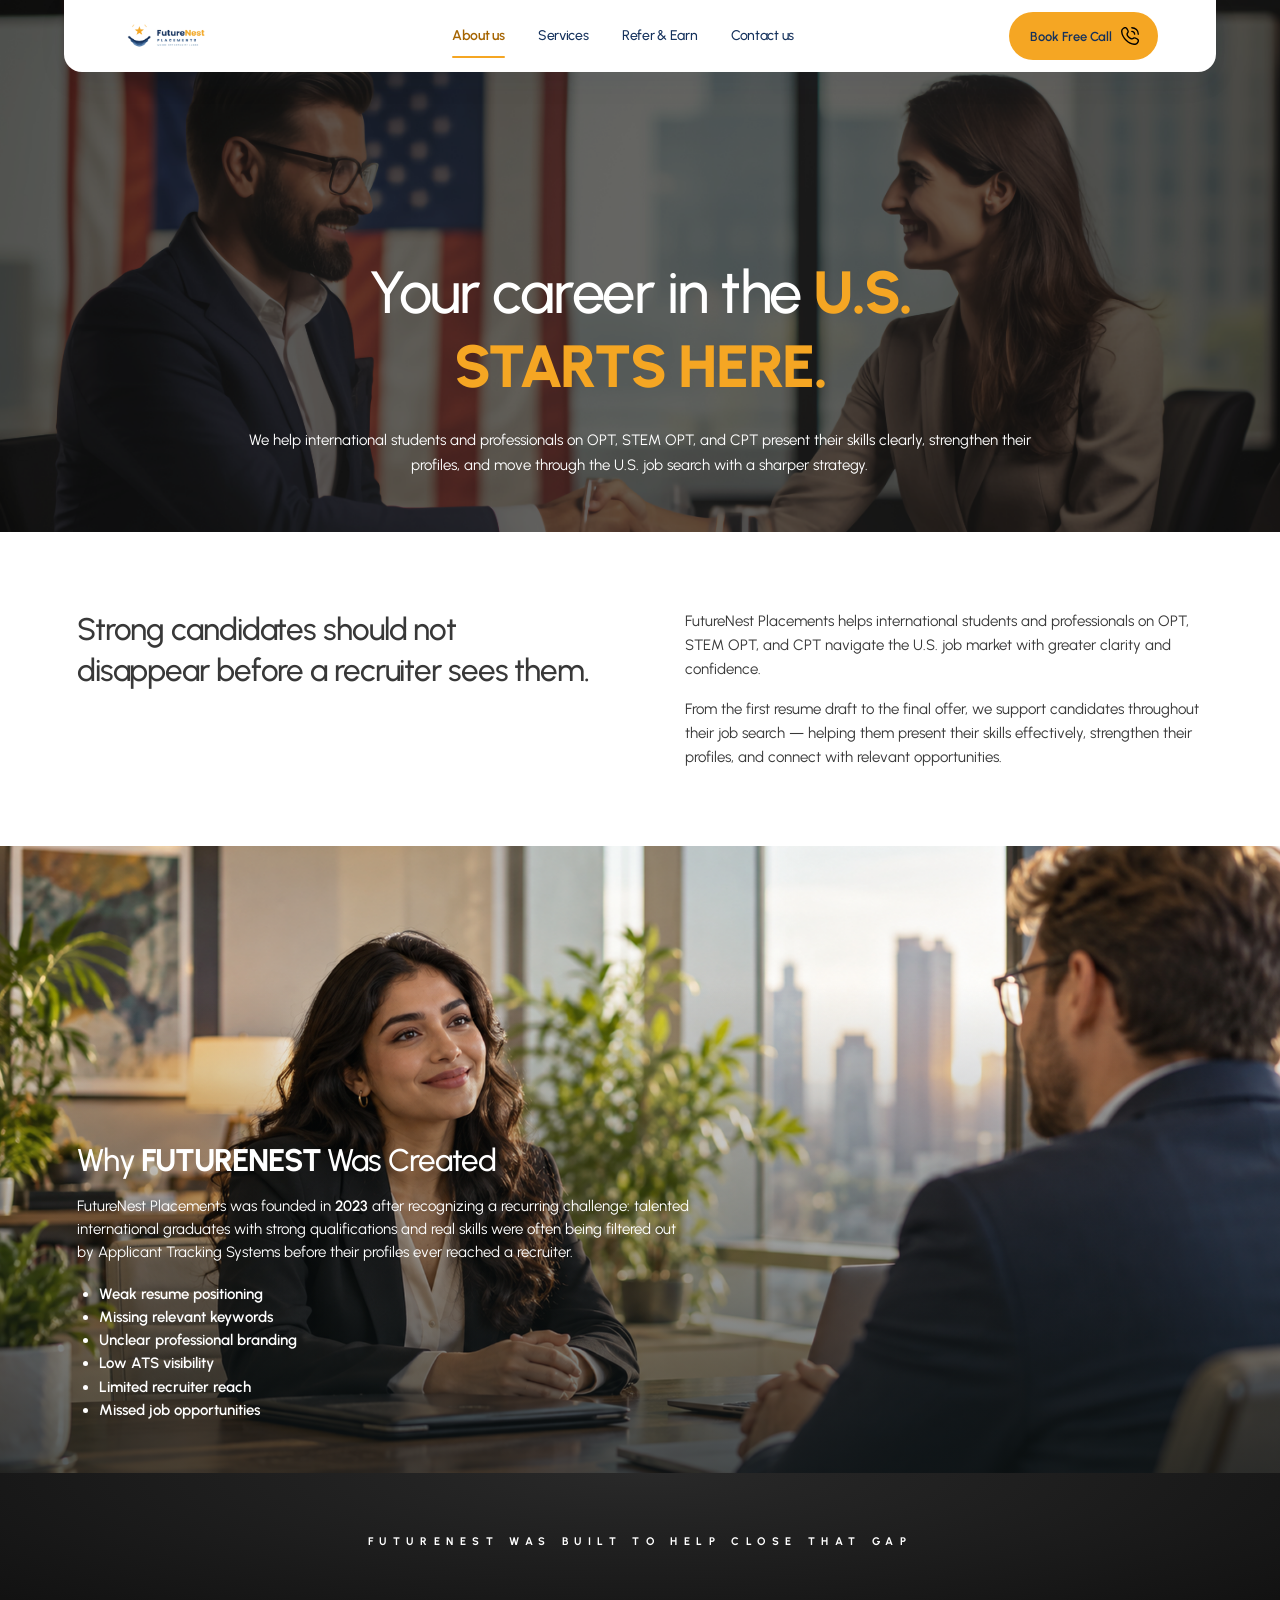
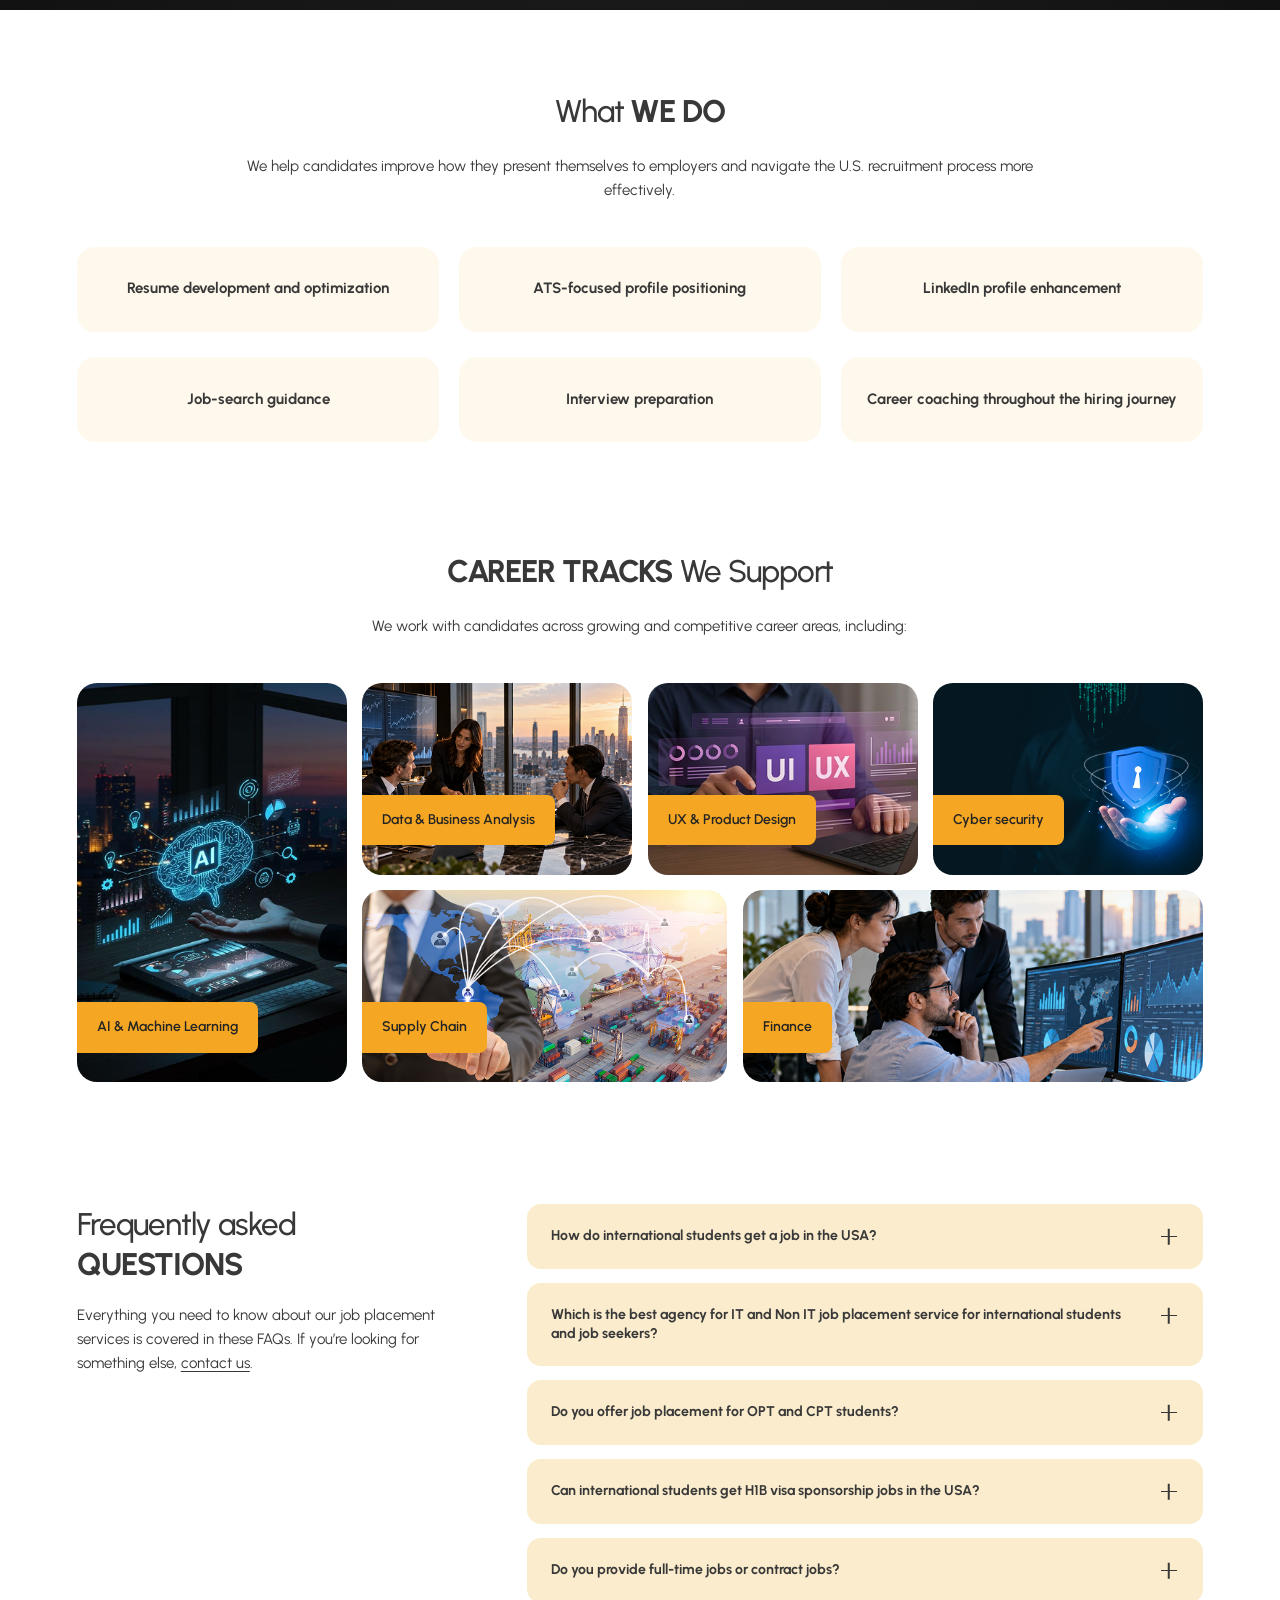
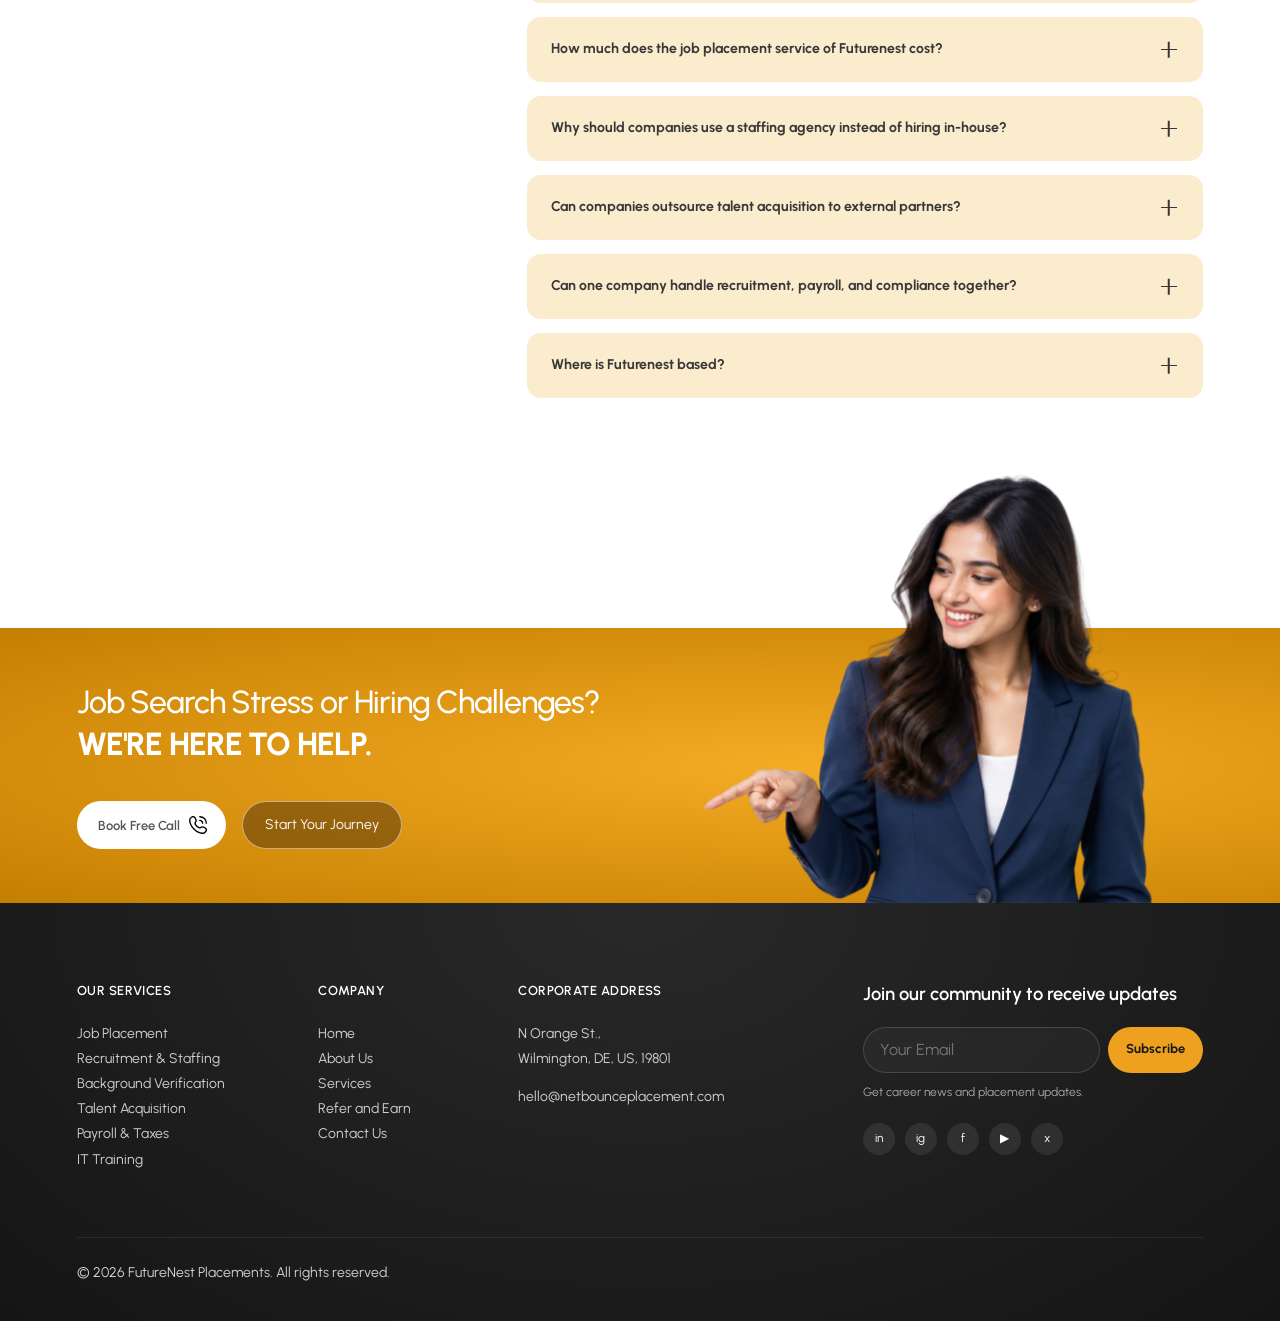
==== about/index.html @ 021dca2b "Fix desktop scale, service card stacking, and shared success stories" ====
<!DOCTYPE html>
<html lang="en" data-theme="light">

<head>
  <meta charset="UTF-8" />
  <meta name="viewport" content="width=device-width, initial-scale=1.0" />

  <title>About Us — FutureNest Placements</title>
  <meta name="description"
    content="Learn why FutureNest Placements was created, how we support your career search, and the career tracks and recruitment services we offer." />
  <meta name="keywords"
    content="recruitment, career placement, talent acquisition, staffing, job placement, hiring, workforce solutions" />
  <meta name="robots" content="index, follow" />
  <link rel="canonical" href="https://www.futurenestplacement.com/about/" />

  <meta property="og:title" content="About Us — FutureNest Placements" />
  <meta property="og:description"
    content="Where talent finds its future. Connecting professionals with opportunities and helping businesses build great teams." />
  <meta property="og:type" content="website" />
  <meta property="og:url" content="https://www.futurenestplacement.com/about/" />
  <meta property="og:image" content="https://www.futurenestplacement.com/assets/og-image.png" />

  <meta name="twitter:card" content="summary_large_image" />
  <meta name="twitter:title" content="About Us — FutureNest Placements" />
  <meta name="twitter:description"
    content="Where talent finds its future. Connecting professionals with opportunities and helping businesses build great teams." />

  <link rel="apple-touch-icon" sizes="180x180" href="../assets/favicon/apple-touch-icon.png" />
  <link rel="icon" type="image/png" sizes="32x32" href="../assets/favicon/favicon-32x32.png" />
  <link rel="icon" type="image/png" sizes="16x16" href="../assets/favicon/favicon-16x16.png" />
  <link rel="manifest" href="../assets/favicon/site.webmanifest" />
  <link rel="shortcut icon" href="../assets/favicon/favicon.ico" />

  <link rel="preconnect" href="https://fonts.googleapis.com" />
  <link rel="preconnect" href="https://fonts.gstatic.com" crossorigin />
  <link
    href="https://fonts.googleapis.com/css2?family=Plus+Jakarta+Sans:wght@500;700;800&family=Urbanist:wght@400;500;600;700;800&family=Manrope:wght@400;500;600;700&display=swap"
    rel="stylesheet" />

  <link rel="stylesheet" href="../css/variables.css?v=20261005-layout" />
  <link rel="stylesheet" href="../css/reset.css?v=20261005-layout" />
  <link rel="stylesheet" href="../css/base.css?v=20261005-layout" />
  <link rel="stylesheet" href="../css/layout.css?v=20261005-layout" />
  <link rel="stylesheet" href="../css/components.css?v=20261005-layout" />
  <link rel="stylesheet" href="../css/sections.css?v=20261005-layout" />
  <link rel="stylesheet" href="../css/animations.css?v=20261005-layout" />
  <link rel="stylesheet" href="../css/responsive.css?v=20261005-layout" />
  <link rel="stylesheet" href="../css/home.css?v=20261005-layout" />
  <link rel="stylesheet" href="../css/components/faq.css?v=20261005-layout" />
  <link rel="stylesheet" href="../css/about.css?v=20261005-layout" />

  <link rel="stylesheet" href="../css/mobile-navigation.css?v=20261005-layout" />
  <link rel="stylesheet" href="../css/about-mobile.css?v=20261005-layout" />
  <script src="../js/theme.js?v=20261005-layout"></script>

  <script type="application/ld+json">{"@context":"https://schema.org","@type":"AboutPage","name":"About FutureNest Placements","url":"https://www.futurenestplacement.com/about/"}</script>
</head>

<body class="fn-home fn-about-page">
  <a class="fn-skip" href="#main-content">Skip to content</a>
  <div id="page-wrapper">
    <header class="header" id="site-header" role="banner">
      <div class="container">
        <div class="header__inner">
          <a href="/" class="logo" aria-label="FutureNest Placements — Home">
            <img src="../assets/home/logo.png" alt="FutureNest Placements" class="logo__img" width="2580" height="780" />
          </a>
          <nav class="nav" aria-label="Primary navigation">
            <a href="/about/" class="nav__link" aria-current="page">About us</a>
            <a href="/services/" class="nav__link">Services</a>
            <a href="/refer/" class="nav__link">Refer &amp; Earn</a>
            <a href="/contact/" class="nav__link">Contact us</a>
          </nav>
          <div class="header__actions">
            <a href="/contact/" class="btn btn--header">
              Book Free Call
              <img src="../assets/home/icon-phone.svg" alt="" width="18" height="18" />
            </a>
            <button class="hamburger" id="hamburger-btn" aria-label="Open navigation menu" aria-expanded="false" aria-controls="mobile-nav">
              <span class="hamburger__line"></span>
              <span class="hamburger__line"></span>
              <span class="hamburger__line"></span>
            </button>
          </div>
        </div>
      </div>
    </header>

    <div class="mobile-nav-backdrop" id="mobile-nav-backdrop"></div>
    <nav class="mobile-nav" id="mobile-nav" aria-label="Mobile navigation">
      <div class="mobile-nav__content"><a href="/" class="mobile-nav__brand" aria-label="FutureNest Placements - Home" data-mobile-link><img src="../assets/home/logo.png" alt="FutureNest Placements" width="2580" height="780" /></a>
        <div class="mobile-nav__links">
          <a href="/about/" class="mobile-nav__link" aria-current="page" data-mobile-link><span class="mobile-nav__link-text">About us</span></a>
          <a href="/services/" class="mobile-nav__link" data-mobile-link><span class="mobile-nav__link-text">Services</span></a>
          <a href="/refer/" class="mobile-nav__link" data-mobile-link><span class="mobile-nav__link-text">Refer &amp; Earn</span></a>
          <a href="/contact/" class="mobile-nav__link" data-mobile-link><span class="mobile-nav__link-text">Contact us</span></a>
        </div>
      </div>
      <div class="mobile-nav__footer">
        <a href="/contact/" class="btn btn--header btn--full" data-mobile-link>Book Free Call <img src="../assets/home/icon-phone.svg" alt="" width="18" height="18" /></a>
      </div>
    </nav>

    <main id="main-content" tabindex="-1">
      <section class="ab-hero" aria-labelledby="about-heading">
        <picture><source media="(max-width:600px)" srcset="../assets/about/mobile/hero.png" /><img class="ab-photo ab-photo--hero" src="../assets/about/hero.png" alt="" width="2877" height="1197" decoding="async" fetchpriority="high" /></picture>
        <div class="ab-hero__copy fn-wrap">
          <h1 id="about-heading">Your career in the <strong>U.S.<br />STARTS HERE.</strong></h1>
          <p>We help international students and professionals on OPT, STEM OPT, and CPT present their skills clearly, strengthen their profiles, and move through the U.S. job search with a sharper strategy.</p>
        </div>
      </section>

      <section class="ab-intro fn-wrap" aria-labelledby="intro-heading">
        <h2 id="intro-heading">Strong candidates should not disappear before a recruiter sees them.</h2>
        <div>
          <p>FutureNest Placements helps international students and professionals on OPT, STEM OPT, and CPT navigate the U.S. job market with greater clarity and confidence.</p>
          <p>From the first resume draft to the final offer, we support candidates throughout their job search — helping them present their skills effectively, strengthen their profiles, and connect with relevant opportunities.</p>
        </div>
      </section>

      <section class="ab-origin" aria-labelledby="origin-heading">
        <picture><source media="(max-width:600px)" srcset="../assets/about/mobile/origin.png" /><img class="ab-photo ab-photo--origin" src="../assets/about/origin.png" alt="" width="1918" height="941" decoding="async" loading="lazy" /></picture>
        <div class="fn-wrap ab-origin__wrap">
          <div class="ab-origin__copy">
            <h2 id="origin-heading">Why <strong>FUTURENEST</strong> Was Created</h2>
            <p>FutureNest Placements was founded in <strong>2023</strong> after recognizing a recurring challenge: talented international graduates with strong qualifications and real skills were often being filtered out by Applicant Tracking Systems before their profiles ever reached a recruiter.</p>
            <ul>
              <li>Weak resume positioning</li>
              <li>Missing relevant keywords</li>
              <li>Unclear professional branding</li>
              <li>Low ATS visibility</li>
              <li>Limited recruiter reach</li>
              <li>Missed job opportunities</li>
            </ul>
          </div>
        </div>
      </section>
      <div class="ab-statement"><p>FutureNest was built to help close that gap</p></div>

      <section class="ab-services fn-wrap" aria-labelledby="support-heading">
        <div class="ab-section-head">
          <h2 id="support-heading">What <strong>WE DO</strong></h2>
          <p>We help candidates improve how they present themselves to employers and navigate the U.S. recruitment process more effectively.</p>
        </div>
        <ul class="ab-service-grid">
          <li>Resume development and optimization</li>
          <li>ATS-focused profile positioning</li>
          <li>LinkedIn profile enhancement</li>
          <li>Job-search guidance</li>
          <li>Interview preparation</li>
          <li>Career coaching throughout the hiring journey</li>
        </ul>
      </section>

      <section class="ab-tracks fn-wrap" aria-labelledby="tracks-heading">
        <div class="ab-section-head">
          <h2 id="tracks-heading"><strong>CAREER TRACKS</strong> We Support</h2>
          <p>We work with candidates across growing and competitive career areas, including:</p>
        </div>
        <div class="ab-track-viewport" tabindex="0" role="region" aria-label="Career tracks"><ul class="ab-track-grid">
          <li class="ab-track ab-track--ai"><img src="../assets/about/career-ai.png" alt="" width="375" height="603" decoding="async" loading="lazy" /><span>AI & Machine Learning</span></li>
          <li class="ab-track ab-track--data"><img src="../assets/about/career-data.png" alt="" width="374" height="291" decoding="async" loading="lazy" /><span>Data & Business Analysis</span></li>
          <li class="ab-track ab-track--design"><img src="../assets/about/career-design.png" alt="" width="375" height="291" decoding="async" loading="lazy" /><span>UX & Product Design</span></li>
          <li class="ab-track ab-track--security"><img src="../assets/about/career-security.png" alt="" width="375" height="291" decoding="async" loading="lazy" /><span>Cyber security</span></li>
          <li class="ab-track ab-track--supply"><img src="../assets/about/career-supply.png" alt="" width="501" height="291" decoding="async" loading="lazy" /><span>Supply Chain</span></li>
          <li class="ab-track ab-track--finance"><img src="../assets/about/career-finance.png" alt="" width="637" height="291" decoding="async" loading="lazy" /><span>Finance</span></li>
        </ul></div><div class="ab-track-controls" aria-label="Career track controls"><button type="button" data-track="prev" aria-label="Previous career tracks">&#8249;</button><button type="button" data-track="next" aria-label="Next career tracks">&#8250;</button></div>
      </section>

      <section class="ab-faq fn-wrap" aria-labelledby="faq-heading">
        <div class="ab-faq__intro">
          <h2 id="faq-heading">Frequently asked <br /><strong>QUESTIONS</strong></h2>
          <p>Everything you need to know about our job placement services is covered in these FAQs. If you’re looking for something else, <a href="/contact/">contact us</a>.</p>
        </div>
        <div class="ab-faq__list">
          <details class="ab-faq__item" name="about-questions">
            <summary id="faq-question-1">How do international students get a job in the USA?<span class="ab-faq__icon" aria-hidden="true"></span></summary>
            <div class="ab-faq__answer" role="region" aria-labelledby="faq-question-1"><p>A focused search starts with clearly presenting your skills, tailoring your resume to relevant roles, and preparing for interviews. FutureNest helps with profile positioning and job-search preparation. Your university’s international student office can help with questions about your individual work authorization.</p></div>
          </details>
          <details class="ab-faq__item" name="about-questions">
            <summary id="faq-question-2">Which is the best agency for IT and Non IT job placement service for international students and job seekers?<span class="ab-faq__icon" aria-hidden="true"></span></summary>
            <div class="ab-faq__answer" role="region" aria-labelledby="faq-question-2"><p>Look for an agency that explains its services, fees, and process clearly and takes time to understand your experience and goals. Book a consultation with FutureNest to discuss whether our support fits your needs.</p></div>
          </details>
          <details class="ab-faq__item" name="about-questions">
            <summary id="faq-question-3">Do you offer job placement for OPT and CPT students?<span class="ab-faq__icon" aria-hidden="true"></span></summary>
            <div class="ab-faq__answer" role="region" aria-labelledby="faq-question-3"><p>FutureNest supports the job-search preparation of international students and professionals on OPT, STEM OPT, and CPT. Contact our team to discuss your background and the support available. Confirm authorization requirements with your university before accepting work.</p></div>
          </details>
          <details class="ab-faq__item" name="about-questions">
            <summary id="faq-question-4">Can international students get H1B visa sponsorship jobs in the USA?<span class="ab-faq__icon" aria-hidden="true"></span></summary>
            <div class="ab-faq__answer" role="region" aria-labelledby="faq-question-4"><p>Sponsorship decisions are made by individual employers. FutureNest can help you prepare your profile and discuss your search goals, but cannot promise sponsorship or a visa outcome. Ask prospective employers about their sponsorship policies.</p></div>
          </details>
          <details class="ab-faq__item" name="about-questions">
            <summary id="faq-question-5">Do you provide full-time jobs or contract jobs?<span class="ab-faq__icon" aria-hidden="true"></span></summary>
            <div class="ab-faq__answer" role="region" aria-labelledby="faq-question-5"><p>Our focus is helping candidates pursue meaningful full-time roles. Contact our team to discuss your preferences and the opportunities relevant to your experience.</p></div>
          </details>
          <details class="ab-faq__item" name="about-questions">
            <summary id="faq-question-6">How much does the job placement service of Futurenest cost?<span class="ab-faq__icon" aria-hidden="true"></span></summary>
            <div class="ab-faq__answer" role="region" aria-labelledby="faq-question-6"><p>Fees depend on the support you need. Book a free consultation to discuss the services, pricing, and agreement before deciding whether to proceed.</p></div>
          </details>
          <details class="ab-faq__item" name="about-questions">
            <summary id="faq-question-7">Why should companies use a staffing agency instead of hiring in-house?<span class="ab-faq__icon" aria-hidden="true"></span></summary>
            <div class="ab-faq__answer" role="region" aria-labelledby="faq-question-7"><p>A recruitment partner can support sourcing, screening, and interview coordination, giving an internal team more time to focus on its business. The right approach depends on the role, hiring volume, and resources available.</p></div>
          </details>
          <details class="ab-faq__item" name="about-questions">
            <summary id="faq-question-8">Can companies outsource talent acquisition to external partners?<span class="ab-faq__icon" aria-hidden="true"></span></summary>
            <div class="ab-faq__answer" role="region" aria-labelledby="faq-question-8"><p>Yes. An external recruitment partner can support selected stages of hiring or a broader search process. Contact FutureNest to discuss your roles, timeline, and the level of support your team needs.</p></div>
          </details>
          <details class="ab-faq__item" name="about-questions">
            <summary id="faq-question-9">Can one company handle recruitment, payroll, and compliance together?<span class="ab-faq__icon" aria-hidden="true"></span></summary>
            <div class="ab-faq__answer" role="region" aria-labelledby="faq-question-9"><p>FutureNest offers recruitment, background verification, and payroll and tax support. Speak with our team to confirm which services and responsibilities would be included in your agreement.</p></div>
          </details>
          <details class="ab-faq__item" name="about-questions">
            <summary id="faq-question-10">Where is Futurenest based?<span class="ab-faq__icon" aria-hidden="true"></span></summary>
            <div class="ab-faq__answer" role="region" aria-labelledby="faq-question-10"><p>FutureNest Placements is based in Wilmington, Delaware, and supports candidates and employers across the United States. Visit our contact page to get in touch.</p></div>
          </details>
        </div>
      </section>

      <section class="fn-cta"><picture><source media="(max-width:600px)" srcset="../assets/home/mobile/cta-advisor.png" /><img class="fn-cta__portrait" src="../assets/home/cta-advisor.webp" alt="" loading="lazy" width="934" height="895" /></picture>
        <div class="fn-wrap">
          <h2>Job Search Stress or Hiring Challenges? <strong>We're here to help.</strong></h2>
          <div class="fn-cta__actions">
            <a href="/contact/" class="btn btn--header">Book Free Call <img src="../assets/home/icon-phone.svg" alt="" width="18" height="18" /></a>
            <a href="/contact/" class="fn-cta__ghost">Start Your Journey</a>
          </div>
        </div>
      </section>
    </main>

    <footer class="fn-footer" role="contentinfo">
      <div class="fn-wrap">
        <div class="fn-footer__grid">
          <div>
            <h3>OUR SERVICES</h3>
            <ul>
              <li><a href="/services/">Job Placement</a></li>
              <li><a href="/services/">Recruitment &amp; Staffing</a></li>
              <li><a href="/services/">Background Verification</a></li>
              <li><a href="/services/">Talent Acquisition</a></li>
              <li><a href="/services/">Payroll &amp; Taxes</a></li>
              <li><a href="/services/">IT Training</a></li>
            </ul>
          </div>
          <div>
            <h3>COMPANY</h3>
            <ul>
              <li><a href="/">Home</a></li>
              <li><a href="/about/">About Us</a></li>
              <li><a href="/services/">Services</a></li>
              <li><a href="/refer/">Refer and Earn</a></li>
              <li><a href="/contact/">Contact Us</a></li>
            </ul>
          </div>
          <div>
            <h3>CORPORATE ADDRESS</h3>
            <p>N Orange St.,<br />Wilmington, DE, US, 19801</p>
            <p style="margin-top:0.8rem"><a href="mailto:hello@netbounceplacement.com">hello@netbounceplacement.com</a></p>
          </div>
          <div>
            <h3 style="letter-spacing:0;font-size:1.15rem;text-transform:none">Join our community to receive updates</h3>
            <form class="fn-sub" action="#" method="post" aria-label="Newsletter subscription">
              <input type="email" name="email" placeholder="Your Email" aria-label="Email address" autocomplete="email" aria-describedby="subscription-status" required />
              <button type="submit">Subscribe</button>
            </form>
            <p class="fn-note" id="subscription-status" role="status">Get career news and placement updates.</p>
            <div class="fn-social" aria-label="Social media">
              <span aria-label="LinkedIn">in</span>
              <span aria-label="Instagram">ig</span>
              <span aria-label="Facebook">f</span>
              <span aria-label="YouTube">▶</span>
              <span aria-label="X">x</span>
            </div>
          </div>
        </div>
        <p class="fn-footer__rule">&copy; <span id="footer-year">2026</span> FutureNest Placements. All rights reserved.</p>
      </div>
    </footer>


  </div>

  <script src="../js/site.js?v=20261005-layout"></script>
  <script src="../js/components/faq.js?v=20261005-layout"></script>
  <script src="../js/pages/about.js?v=20261005-layout"></script>
  <script src="../js/navigation.js?v=20261005-layout"></script>

</body>

</html>
---- css/variables.css ----
:root {
  --clr-navy-900: #0f172a;
  --clr-navy-800: #1e293b;
  --clr-navy-700: #334155;
  --clr-navy-600: #1e40af;
  --clr-navy-500: #2563eb;
  --clr-indigo-600: #3730a3;
  --clr-indigo-500: #4f46e5;
  --clr-indigo-400: #6366f1;
  --clr-violet-500: #7c3aed;
  --clr-cyan-400: #0284c7;
  --clr-cyan-300: #38bdf8;
  --clr-lavender: #e0e7ff;
  --clr-white: #ffffff;
  --clr-gray-50: #f8fafc;
  --clr-gray-100: #f1f5f9;
  --clr-gray-200: #e2e8f0;
  --clr-gray-300: #cbd5e1;
  --clr-gray-400: #94a3b8;
  --clr-gray-500: #64748b;
  --clr-gray-600: #475569;
  --clr-gray-700: #334155;
  --clr-gray-800: #1e293b;
  --clr-gray-900: #0f172a;
  --color-background: #f8fafc;
  --color-background-alt: #f1f5f9;
  --color-surface: #ffffff;
  --color-surface-elevated: #ffffff;
  --color-surface-overlay: rgba(255, 255, 255, 0.90);
  --color-primary: #0f172a;
  --color-primary-hover: #1e293b;
  --color-secondary: #2563eb;
  --color-secondary-hover: #1d4ed8;
  --color-accent: #0284c7;
  --color-accent-hover: #0369a1;
  --color-text: #0f172a;
  --color-text-secondary: #334155;
  --color-text-muted: #64748b;
  --color-text-inverse: #ffffff;
  --color-text-accent: #2563eb;
  --color-border: #e2e8f0;
  --color-border-strong: #cbd5e1;
  --color-border-subtle: rgba(226, 232, 240, 0.7);
  --color-success: #10b981;
  --color-warning: #f59e0b;
  --gradient-primary: linear-gradient(135deg, #0f172a 0%, #2563eb 100%);
  --gradient-secondary: linear-gradient(135deg, #2563eb 0%, #4f46e5 100%);
  --gradient-accent: linear-gradient(135deg, #0284c7 0%, #2563eb 100%);
  --gradient-hero: linear-gradient(135deg, #f0f4ff 0%, #f8fafc 50%, #eef2ff 100%);
  --gradient-cta: linear-gradient(135deg, #0f172a 0%, #1e1b4b 60%, #312e81 100%);
  --gradient-text: linear-gradient(135deg, #1d4ed8 0%, #4f46e5 100%);
  --gradient-surface: linear-gradient(180deg, #ffffff 0%, #f8fafc 100%);
  --gradient-card: linear-gradient(135deg, rgba(37,99,235,0.04) 0%, rgba(79,70,229,0.02) 100%);
  --shadow-xs: 0 1px 2px 0 rgba(15, 23, 42, 0.04);
  --shadow-sm: 0 2px 8px -1px rgba(15, 23, 42, 0.06), 0 1px 3px -1px rgba(15, 23, 42, 0.04);
  --shadow-md: 0 6px 20px -4px rgba(15, 23, 42, 0.08), 0 2px 8px -2px rgba(15, 23, 42, 0.04);
  --shadow-lg: 0 16px 40px -8px rgba(15, 23, 42, 0.10), 0 4px 16px -4px rgba(15, 23, 42, 0.06);
  --shadow-xl: 0 32px 64px -12px rgba(15, 23, 42, 0.14), 0 8px 24px -6px rgba(15, 23, 42, 0.08);
  --radius-xs: 4px;
  --radius-sm: 8px;
  --radius-md: 12px;
  --radius-lg: 16px;
  --radius-xl: 24px;
  --radius-2xl: 32px;
  --radius-full: 9999px;
  --font-display: 'Plus Jakarta Sans', system-ui, sans-serif;
  --font-body: 'Manrope', system-ui, sans-serif;
  --text-xs: clamp(0.7rem, 0.65rem + 0.25vw, 0.75rem);
  --text-sm: clamp(0.8rem, 0.75rem + 0.25vw, 0.875rem);
  --text-base: clamp(0.9rem, 0.85rem + 0.25vw, 1rem);
  --text-md: clamp(1rem, 0.95rem + 0.25vw, 1.125rem);
  --text-lg: clamp(1.1rem, 1rem + 0.5vw, 1.25rem);
  --text-xl: clamp(1.2rem, 1.1rem + 0.6vw, 1.5rem);
  --text-2xl: clamp(1.4rem, 1.2rem + 1vw, 2rem);
  --text-3xl: clamp(1.75rem, 1.4rem + 1.75vw, 2.5rem);
  --text-4xl: clamp(2.25rem, 1.75rem + 2.5vw, 3.25rem);
  --text-5xl: clamp(2.5rem, 2rem + 3vw, 4rem);
  --weight-regular: 400;
  --weight-medium: 500;
  --weight-semibold: 600;
  --weight-bold: 700;
  --weight-extrabold: 800;
  --leading-tight: 1.15;
  --leading-snug: 1.35;
  --leading-normal: 1.6;
  --leading-relaxed: 1.7;
  --space-1: 0.25rem;
  --space-2: 0.5rem;
  --space-3: 0.75rem;
  --space-4: 1rem;
  --space-5: 1.25rem;
  --space-6: 1.5rem;
  --space-8: 2rem;
  --space-10: 2.5rem;
  --space-12: 3rem;
  --space-16: 4rem;
  --space-20: 5rem;
  --space-24: 6rem;
  --transition-fast: 150ms cubic-bezier(0.4, 0, 0.2, 1);
  --transition-base: 250ms cubic-bezier(0.4, 0, 0.2, 1);
  --transition-slow: 400ms cubic-bezier(0.4, 0, 0.2, 1);
  --container-max: 1440px;
  --header-height: 72px;
  --z-base: 1;
  --z-raised: 10;
  --z-overlay: 100;
  --z-header: 300;
}

[data-theme="dark"] {
  --color-background: #0f172a;
  --color-background-alt: #1e293b;
  --color-surface: #1e293b;
  --color-surface-elevated: #334155;
  --color-surface-overlay: rgba(15, 23, 42, 0.90);
  --color-primary: #38bdf8;
  --color-primary-hover: #7dd3fc;
  --color-secondary: #60a5fa;
  --color-secondary-hover: #93c5fd;
  --color-accent: #38bdf8;
  --color-accent-hover: #7dd3fc;
  --color-text: #f8fafc;
  --color-text-secondary: #cbd5e1;
  --color-text-muted: #94a3b8;
  --color-text-inverse: #0f172a;
  --color-text-accent: #60a5fa;
  --color-border: rgba(255, 255, 255, 0.12);
  --color-border-strong: rgba(255, 255, 255, 0.22);
  --color-border-subtle: rgba(255, 255, 255, 0.06);
  --gradient-primary: linear-gradient(135deg, #2563eb 0%, #4f46e5 100%);
  --gradient-secondary: linear-gradient(135deg, #3b82f6 0%, #6366f1 100%);
  --gradient-accent: linear-gradient(135deg, #38bdf8 0%, #2563eb 100%);
  --gradient-hero: linear-gradient(145deg, #090d16 0%, #0f172a 50%, #1e293b 100%);
  --gradient-cta: linear-gradient(145deg, #090d16 0%, #0f172a 50%, #1e1b4b 100%);
  --gradient-surface: linear-gradient(180deg, #1e293b 0%, #0f172a 100%);
  --gradient-card: linear-gradient(135deg, rgba(96,165,250,0.08) 0%, rgba(56,189,248,0.04) 100%);
  --shadow-xs: 0 1px 2px 0 rgba(0, 0, 0, 0.3);
  --shadow-sm: 0 2px 8px -1px rgba(0, 0, 0, 0.4);
  --shadow-md: 0 6px 20px -4px rgba(0, 0, 0, 0.5);
  --shadow-lg: 0 16px 40px -8px rgba(0, 0, 0, 0.6);
  --shadow-xl: 0 32px 64px -12px rgba(0, 0, 0, 0.7);
}
---- css/base.css ----
html.disable-transitions,
html.disable-transitions *,
html.disable-transitions *::before,
html.disable-transitions *::after {
  -webkit-transition: none !important;
  -moz-transition: none !important;
  -o-transition: none !important;
  transition: none !important;
}

body {
  font-family: var(--font-body);
  font-size: var(--text-base);
  font-weight: var(--weight-regular);
  color: var(--color-text);
  background-color: var(--color-background);
  transition: background-color var(--transition-slow), color var(--transition-slow);
}

h1, h2, h3, h4, h5, h6 {
  font-family: var(--font-display);
  font-weight: var(--weight-bold);
  line-height: var(--leading-tight);
  color: var(--color-text);
}

h1 { font-size: var(--text-5xl); }
h2 { font-size: var(--text-4xl); }
h3 { font-size: var(--text-2xl); }
h4 { font-size: var(--text-xl); }
h5 { font-size: var(--text-lg); }
h6 { font-size: var(--text-md); }

p {
  font-size: var(--text-base);
  line-height: var(--leading-relaxed);
  color: var(--color-text-secondary);
}

a {
  transition: color var(--transition-fast), opacity var(--transition-fast);
}

strong {
  font-weight: var(--weight-semibold);
  color: var(--color-text);
}

::selection {
  background: rgba(78, 82, 224, 0.2);
  color: var(--color-text);
}

::-webkit-scrollbar {
  width: 6px;
  height: 6px;
}
::-webkit-scrollbar-track {
  background: var(--color-background);
}
::-webkit-scrollbar-thumb {
  background: var(--color-border-strong);
  border-radius: var(--radius-full);
}
::-webkit-scrollbar-thumb:hover {
  background: var(--color-text-muted);
}

.text-gradient {
  background: var(--gradient-text);
  -webkit-background-clip: text;
  -webkit-text-fill-color: transparent;
  background-clip: text;
}

.text-accent    { color: var(--color-text-accent); }
.text-muted     { color: var(--color-text-muted); }
.text-secondary { color: var(--color-text-secondary); }

.eyebrow {
  display: inline-flex;
  align-items: center;
  gap: var(--space-2);
  font-family: var(--font-body);
  font-size: var(--text-xs);
  font-weight: var(--weight-semibold);
  letter-spacing: 0.1em;
  text-transform: uppercase;
  color: var(--color-accent);
  background: rgba(34, 211, 238, 0.1);
  border: 1px solid rgba(34, 211, 238, 0.25);
  padding: var(--space-1) var(--space-3);
  border-radius: var(--radius-full);
}

.eyebrow--indigo {
  color: var(--color-secondary);
  background: rgba(78, 82, 224, 0.1);
  border-color: rgba(78, 82, 224, 0.25);
}

.section-heading {
  max-width: 860px;
}

.section-heading--center {
  text-align: center;
  margin-inline: auto;
}

.section-heading .eyebrow {
  margin-bottom: var(--space-3);
}

.section-heading h2 {
  margin-bottom: var(--space-4);
}

.section-heading p {
  font-size: var(--text-md);
  line-height: var(--leading-relaxed);
  max-width: 680px;
}

.section-heading--center p {
  margin-inline: auto;
}

.section-heading--right {
  text-align: right;
  margin-inline-start: auto;
}

.section-heading--right p {
  margin-inline-start: auto;
}
---- css/layout.css ----
.container {
  width: min(100% - 2.5rem, var(--container-max));
  margin-inline: auto;
}

.container--wide {
  width: min(100% - 2.5rem, 1400px);
}

.container--narrow {
  width: min(100% - 2.5rem, 800px);
}

.section {
  padding-block: clamp(2.5rem, 5vw, 4.5rem);
}

#main-content > section:first-child,
#main-content > .section:first-child {
  padding-top: clamp(8.5rem, 12vw, 11rem);
  position: relative;
}

#main-content > .section:first-child::before {
  content: '';
  position: absolute;
  top: 0;
  left: 0;
  right: 0;
  height: 1px;
  background: linear-gradient(90deg, transparent, var(--color-border-strong), transparent);
  pointer-events: none;
}

.section--sm {
  padding-block: clamp(1.75rem, 3.5vw, 3rem);
}

.section--lg {
  padding-block: clamp(3.5rem, 6vw, 5.5rem);
}

.section--alt {
  background-color: var(--color-background-alt);
}

.section--surface {
  background: var(--gradient-hero);
}

.section--dark {
  background: var(--gradient-cta);
  color: #f0f4ff;
}

.grid-2 {
  display: grid;
  grid-template-columns: repeat(2, 1fr);
  gap: var(--space-8);
}

.grid-3 {
  display: grid;
  grid-template-columns: repeat(3, 1fr);
  gap: var(--space-6);
}

.grid-4 {
  display: grid;
  grid-template-columns: repeat(4, 1fr);
  gap: var(--space-6);
}

.grid-auto-sm {
  display: grid;
  grid-template-columns: repeat(auto-fill, minmax(260px, 1fr));
  gap: var(--space-6);
}

.grid-auto-md {
  display: grid;
  grid-template-columns: repeat(auto-fill, minmax(320px, 1fr));
  gap: var(--space-6);
}

.split {
  display: grid;
  grid-template-columns: 1fr 1fr;
  gap: clamp(var(--space-6), 4vw, var(--space-12));
  align-items: center;
}

.split--wide {
  grid-template-columns: 1.1fr 0.9fr;
}

.split--reverse {
  direction: rtl;
}

.split--reverse > * {
  direction: ltr;
}

.flex-center {
  display: flex;
  align-items: center;
  justify-content: center;
}

.flex-between {
  display: flex;
  align-items: center;
  justify-content: space-between;
}

.flex-col {
  display: flex;
  flex-direction: column;
}

#page-wrapper {
  overflow-x: hidden;
  position: relative;
}
---- css/components.css ----
.header {
  position: fixed;
  top: 0;
  left: 0;
  right: 0;
  z-index: var(--z-header);
  padding-block: var(--space-4);
  display: flex;
  align-items: center;
  transition:
    top var(--transition-base),
    width var(--transition-base),
    transform var(--transition-base),
    padding var(--transition-base),
    background-color var(--transition-base),
    backdrop-filter var(--transition-base),
    border-color var(--transition-base),
    border-radius var(--transition-base),
    box-shadow var(--transition-base);
  border-bottom: 1px solid transparent;
}

.header .container {
  width: min(100% - 3rem, 1720px);
  margin-inline: auto;
  transition: padding var(--transition-base);
}

.header__inner {
  display: flex;
  align-items: center;
  justify-content: space-between;
  gap: var(--space-4);
  width: 100%;
  min-height: 101px;
}

.header,
.header:not(.header--scrolled),
.header--scrolled {
  top: 0;
  left: 0;
  right: 0;
  transform: none;
  width: 100%;
  padding-block: 0;
  border-radius: 0 0 20px 20px;
  background-color: #ffffff;
  border: 0;
  box-shadow: 0 10px 30px rgba(20, 49, 92, 0.06);
  backdrop-filter: none;
}

.header--scrolled .container {
  width: 100%;
  max-width: 100%;
  padding-inline: var(--space-6);
}

.logo {
  display: flex;
  align-items: center;
  gap: var(--space-2);
  flex-shrink: 0;
  position: relative;
}

.logo__img {
  height: 62px;
  width: auto;
  flex-shrink: 0;
  object-fit: contain;
  transition: opacity var(--transition-base) ease;
}

.logo__img--dark {
  position: absolute;
  left: 0;
  top: 0;
}

[data-theme="light"] .logo__img--dark,
:root:not([data-theme="dark"]) .logo__img--dark {
  opacity: 0;
  pointer-events: none;
}
[data-theme="light"] .logo__img--light,
:root:not([data-theme="dark"]) .logo__img--light {
  opacity: 1;
}

[data-theme="dark"] .logo__img--light {
  opacity: 0;
  pointer-events: none;
}
[data-theme="dark"] .logo__img--dark {
  opacity: 1;
}

.logo__wordmark {
  font-family: var(--font-display);
  font-size: var(--text-md);
  font-weight: var(--weight-extrabold);
  color: var(--color-text);
  line-height: 1;
  transition: color var(--transition-base);
}

.logo__sub {
  display: block;
  font-size: 0.6em;
  font-weight: var(--weight-medium);
  letter-spacing: 0.05em;
  opacity: 0.75;
  margin-top: 1px;
}

.nav {
  display: flex;
  align-items: center;
  gap: 2px;
}

.nav {
  gap: 2.4rem;
}

.nav__link {
  position: relative;
  font-family: "Urbanist", var(--font-body);
  font-size: 1.15rem;
  font-weight: 500;
  letter-spacing: -0.02em;
  color: #14315c;
  padding: 0.4rem 0;
  border-radius: 0;
  transition: color var(--transition-fast);
  white-space: nowrap;
}

.nav__link:hover {
  color: #f5a623;
  background: transparent;
}

.header__actions {
  display: flex;
  align-items: center;
  gap: var(--space-3);
}

.theme-toggle {
  display: none;
  align-items: center;
  justify-content: center;
  width: 38px;
  height: 38px;
  border-radius: var(--radius-full);
  color: var(--color-text-secondary);
  background: var(--color-surface);
  border: 1px solid var(--color-border);
  transition: background var(--transition-fast), color var(--transition-fast), border-color var(--transition-fast);
  flex-shrink: 0;
}

.theme-toggle:hover {
  color: var(--color-secondary);
  border-color: var(--color-secondary);
  background: var(--color-background-alt);
}

.header--scrolled .theme-toggle {
  color: var(--color-text-secondary);
  background: var(--color-background-alt);
  border-color: var(--color-border);
}

.header--scrolled .theme-toggle:hover {
  color: var(--color-text);
  border-color: var(--color-border-strong);
}

.theme-toggle__icon {
  width: 18px;
  height: 18px;
}

[data-theme="dark"] [data-icon-moon],
:root:not([data-theme="dark"]) [data-icon-sun] {
  display: none !important;
}

[data-theme="dark"] [data-icon-sun],
:root:not([data-theme="dark"]) [data-icon-moon] {
  display: block !important;
}

.hamburger {
  display: none;
  flex-direction: column;
  justify-content: center;
  align-items: center;
  gap: 5px;
  width: 38px;
  height: 38px;
  border-radius: var(--radius-sm);
  background: var(--color-surface);
  border: 1px solid var(--color-border);
  transition: background var(--transition-fast);
}

.hamburger__line {
  width: 18px;
  height: 1.5px;
  background: var(--color-text);
  border-radius: 2px;
  transition: transform var(--transition-base), opacity var(--transition-base);
}

.hamburger[aria-expanded="true"] .hamburger__line:nth-child(1) {
  transform: translateY(6.5px) rotate(45deg);
}
.hamburger[aria-expanded="true"] .hamburger__line:nth-child(2) {
  opacity: 0;
  transform: scaleX(0);
}
.hamburger[aria-expanded="true"] .hamburger__line:nth-child(3) {
  transform: translateY(-6.5px) rotate(-45deg);
}

.mobile-nav-backdrop {
  display: none;
  position: fixed;
  inset: 0;
  background: rgba(15, 23, 42, 0.55);
  backdrop-filter: blur(4px);
  -webkit-backdrop-filter: blur(4px);
  z-index: calc(var(--z-header) - 2);
  opacity: 0;
  pointer-events: none;
  transition: opacity var(--transition-base);
}

body.menu-open .mobile-nav-backdrop {
  opacity: 1;
  pointer-events: auto;
}

.mobile-nav {
  display: none;
  position: fixed;
  top: 0;
  right: 0;
  bottom: 0;
  width: 100%;
  max-width: 420px;
  z-index: calc(var(--z-header) - 1);
  background: var(--color-surface);
  padding: calc(var(--header-height, 72px) + var(--space-4)) var(--space-6) var(--space-6);
  flex-direction: column;
  justify-content: space-between;
  overflow-y: auto;
  transform: translateX(100%);
  transition: transform var(--transition-slow) cubic-bezier(0.16, 1, 0.3, 1), box-shadow var(--transition-slow);
  box-shadow: -8px 0 32px rgba(0, 0, 0, 0.2);
  border-left: 1px solid var(--color-border);
}

.mobile-nav.is-open {
  transform: translateX(0);
}

.mobile-nav__content {
  display: flex;
  flex-direction: column;
  gap: var(--space-6);
}

.mobile-nav__links {
  display: flex;
  flex-direction: column;
  gap: var(--space-2);
}

.mobile-nav__link {
  display: flex;
  align-items: center;
  justify-content: space-between;
  padding: 0.95rem 1.25rem;
  font-size: var(--text-md);
  font-weight: var(--weight-semibold);
  color: var(--color-text);
  border-radius: var(--radius-md);
  border: 1px solid transparent;
  background: transparent;
  text-decoration: none;
  position: relative;
  transition: all var(--transition-fast);
}

.mobile-nav__link-icon {
  width: 18px;
  height: 18px;
  opacity: 0.35;
  transform: translateX(0);
  transition: transform var(--transition-fast), opacity var(--transition-fast);
  color: currentColor;
}

.mobile-nav__link:hover,
.mobile-nav__link:focus-visible {
  background: var(--color-background-alt);
  color: var(--color-secondary);
  border-color: var(--color-border-subtle);
  transform: translateX(3px);
}

.mobile-nav__link:hover .mobile-nav__link-icon,
.mobile-nav__link:focus-visible .mobile-nav__link-icon {
  opacity: 1;
  transform: translateX(3px);
}

.mobile-nav__link.active {
  background: rgba(37, 99, 235, 0.08);
  color: var(--color-secondary);
  border-color: rgba(37, 99, 235, 0.18);
  font-weight: var(--weight-bold);
}

.mobile-nav__link.active::before {
  content: '';
  position: absolute;
  left: 0;
  top: 18%;
  bottom: 18%;
  width: 4px;
  background: var(--color-secondary);
  border-radius: 0 4px 4px 0;
}

[data-theme="dark"] .mobile-nav__link.active {
  background: rgba(56, 189, 248, 0.12);
  color: #38bdf8;
  border-color: rgba(56, 189, 248, 0.25);
}

[data-theme="dark"] .mobile-nav__link.active::before {
  background: #38bdf8;
  box-shadow: 0 0 10px rgba(56, 189, 248, 0.5);
}

.mobile-nav__link.active .mobile-nav__link-icon {
  opacity: 1;
  color: var(--color-secondary);
}

[data-theme="dark"] .mobile-nav__link.active .mobile-nav__link-icon {
  color: #38bdf8;
}

.mobile-nav__help-card {
  padding: var(--space-4) var(--space-5);
  background: var(--color-background);
  border: 1px solid var(--color-border);
  border-radius: var(--radius-lg);
  display: flex;
  flex-direction: column;
  gap: var(--space-2);
}

.mobile-nav__help-badge {
  display: inline-flex;
  align-items: center;
  font-size: var(--text-xs);
  font-weight: var(--weight-bold);
  text-transform: uppercase;
  letter-spacing: 0.06em;
  color: var(--color-secondary);
}

.mobile-nav__help-text {
  font-size: var(--text-xs);
  color: var(--color-text-muted);
  line-height: var(--leading-normal);
  margin: 0;
}

.mobile-nav__help-actions {
  display: flex;
  flex-direction: column;
  gap: var(--space-2);
  margin-top: var(--space-1);
  padding-top: var(--space-3);
  border-top: 1px solid var(--color-border-subtle);
}

.mobile-nav__help-link {
  display: flex;
  align-items: center;
  gap: var(--space-2);
  font-size: var(--text-xs);
  font-weight: var(--weight-semibold);
  color: var(--color-text-secondary);
  text-decoration: none;
  transition: color var(--transition-fast);
}

.mobile-nav__help-link svg {
  width: 15px;
  height: 15px;
  color: var(--color-secondary);
  flex-shrink: 0;
}

.mobile-nav__help-link:hover {
  color: var(--color-secondary);
}

.mobile-nav__footer {
  margin-top: auto;
  padding-top: var(--space-5);
  display: flex;
  flex-direction: column;
  gap: var(--space-3);
  border-top: 1px solid var(--color-border-subtle);
}

.btn--full {
  width: 100%;
}

.btn {
  display: inline-flex;
  align-items: center;
  justify-content: center;
  gap: var(--space-2);
  font-family: var(--font-body);
  font-size: var(--text-sm);
  font-weight: var(--weight-semibold);
  line-height: 1;
  padding: 0.75rem 1.5rem;
  border-radius: var(--radius-full);
  border: 1.5px solid transparent;
  cursor: pointer;
  white-space: nowrap;
  transition:
    background-color var(--transition-fast),
    border-color var(--transition-fast),
    color var(--transition-fast),
    transform var(--transition-fast),
    box-shadow var(--transition-fast);
  text-decoration: none;
}

.btn:hover {
  transform: translateY(-1px);
}

.btn:active {
  transform: translateY(0);
}

.btn--primary {
  background: var(--gradient-secondary);
  color: #fff;
  border-color: transparent;
  box-shadow: 0 4px 16px rgba(78,82,224,0.35);
}

.btn--primary:hover {
  box-shadow: 0 8px 24px rgba(78,82,224,0.45);
}

.btn--secondary {
  background: var(--color-surface);
  color: var(--color-text);
  border-color: var(--color-border-strong);
  box-shadow: var(--shadow-xs);
}

.btn--secondary:hover {
  background: var(--color-background-alt);
  border-color: var(--color-secondary);
  color: var(--color-secondary);
}

.btn--outline {
  background: transparent;
  color: var(--color-secondary);
  border-color: var(--color-secondary);
}

.btn--outline:hover {
  background: var(--color-secondary);
  color: #fff;
}

.btn--ghost {
  background: rgba(255,255,255,0.08);
  color: #fff;
  border-color: rgba(255,255,255,0.15);
}

.btn--ghost:hover {
  background: rgba(255,255,255,0.14);
}

.btn--cta {
  font-size: var(--text-md);
  padding: 1rem 2rem;
}

.btn--sm {
  font-size: var(--text-xs);
  padding: 0.5rem 1rem;
}

.btn .btn__arrow {
  transition: transform var(--transition-fast);
}

.btn:hover .btn__arrow {
  transform: translateX(4px);
}

.btn--header {
  height: 48px;
  padding: 0 1.15rem 0 1.25rem;
  border-radius: 40px;
  background: #f5a623;
  color: #14315c;
  font-family: "Urbanist", var(--font-body);
  font-size: 1.05rem;
  font-weight: 600;
  gap: 0.55rem;
  box-shadow: none;
}

.btn--header img {
  width: 18px;
  height: 18px;
}

.btn--header:hover {
  background: #e09612;
  box-shadow: none;
}

.card {
  background: var(--color-surface);
  border: 1px solid var(--color-border);
  border-radius: var(--radius-lg);
  padding: var(--space-6);
  transition:
    transform var(--transition-base),
    box-shadow var(--transition-base),
    border-color var(--transition-base);
}

.card:hover {
  transform: translateY(-4px);
  box-shadow: var(--shadow-lg);
  border-color: var(--color-border-strong);
}

.card--glass {
  background: rgba(255, 255, 255, 0.06);
  backdrop-filter: blur(12px);
  -webkit-backdrop-filter: blur(12px);
  border: 1px solid rgba(255,255,255,0.12);
}

.card--gradient {
  background: var(--gradient-card);
  border-color: var(--color-border-subtle);
}

.badge {
  display: inline-flex;
  align-items: center;
  gap: var(--space-1);
  font-size: var(--text-xs);
  font-weight: var(--weight-semibold);
  padding: 2px var(--space-2);
  border-radius: var(--radius-full);
}

.badge--success {
  background: rgba(16, 185, 129, 0.12);
  color: #10b981;
  border: 1px solid rgba(16, 185, 129, 0.25);
}

.badge--info {
  background: rgba(34, 211, 238, 0.12);
  color: var(--color-accent);
  border: 1px solid rgba(34, 211, 238, 0.25);
}

.badge--indigo {
  background: rgba(78, 82, 224, 0.12);
  color: var(--color-secondary);
  border: 1px solid rgba(78, 82, 224, 0.25);
}

.badge--dot::before {
  content: '';
  display: block;
  width: 6px;
  height: 6px;
  border-radius: 50%;
  background: currentColor;
}

.form-group {
  display: flex;
  flex-direction: column;
  gap: var(--space-2);
}

.form-label {
  font-size: var(--text-sm);
  font-weight: var(--weight-semibold);
  color: var(--color-text);
}

.form-input,
.form-select,
.form-textarea {
  background: var(--color-surface);
  border: 1.5px solid var(--color-border);
  border-radius: var(--radius-md);
  padding: var(--space-3) var(--space-4);
  font-size: var(--text-base);
  color: var(--color-text);
  transition: border-color var(--transition-fast), box-shadow var(--transition-fast);
  width: 100%;
}

.form-input::placeholder,
.form-textarea::placeholder {
  color: var(--color-text-muted);
}

.form-input:focus,
.form-select:focus,
.form-textarea:focus {
  outline: none;
  border-color: var(--color-secondary);
  box-shadow: 0 0 0 3px rgba(78,82,224,0.12);
}

.form-textarea {
  resize: vertical;
  min-height: 130px;
}

.form-select {
  appearance: none;
  background-image: url("data:image/svg+xml,%3Csvg xmlns='http://www.w3.org/2000/svg' width='16' height='16' viewBox='0 0 24 24' fill='none' stroke='%2364748b' stroke-width='2' stroke-linecap='round' stroke-linejoin='round'%3E%3Cpath d='M6 9l6 6 6-6'/%3E%3C/svg%3E");
  background-repeat: no-repeat;
  background-position: right var(--space-4) center;
  padding-right: 2.5rem;
}

.avatar {
  border-radius: 50%;
  overflow: hidden;
  flex-shrink: 0;
  background: var(--gradient-primary);
  display: flex;
  align-items: center;
  justify-content: center;
  font-family: var(--font-display);
  font-weight: var(--weight-bold);
  color: #fff;
}

.avatar--sm { width: 32px; height: 32px; font-size: var(--text-xs); }
.avatar--md { width: 44px; height: 44px; font-size: var(--text-sm); }
.avatar--lg { width: 56px; height: 56px; font-size: var(--text-base); }
.avatar--xl { width: 72px; height: 72px; font-size: var(--text-lg); }

.divider {
  width: 48px;
  height: 3px;
  border-radius: var(--radius-full);
  background: var(--gradient-accent);
  margin-block: var(--space-4);
}

.icon-box {
  display: flex;
  align-items: center;
  justify-content: center;
  width: 48px;
  height: 48px;
  border-radius: var(--radius-md);
  background: rgba(78, 82, 224, 0.1);
  color: var(--color-secondary);
  flex-shrink: 0;
  transition: background var(--transition-fast), color var(--transition-fast), transform var(--transition-fast);
}

.icon-box--cyan {
  background: rgba(34, 211, 238, 0.1);
  color: var(--color-accent);
}

.icon-box--lg {
  width: 60px;
  height: 60px;
  border-radius: var(--radius-lg);
}

.icon-box svg {
  width: 22px;
  height: 22px;
}

.icon-box--lg svg {
  width: 28px;
  height: 28px;
}

.tabs {
  display: flex;
  gap: var(--space-2);
  background: var(--color-background-alt);
  border: 1px solid var(--color-border);
  border-radius: var(--radius-full);
  padding: 4px;
  width: fit-content;
}

.tabs__btn {
  font-size: var(--text-sm);
  font-weight: var(--weight-semibold);
  padding: var(--space-2) var(--space-5);
  border-radius: var(--radius-full);
  color: var(--color-text-muted);
  background: transparent;
  transition: background var(--transition-fast), color var(--transition-fast), box-shadow var(--transition-fast);
}

.tabs__btn.is-active {
  background: var(--gradient-secondary);
  color: #fff;
  box-shadow: 0 2px 12px rgba(37, 99, 235, 0.3);
}

[data-tab-panel] { display: none; }
[data-tab-panel].is-active { display: block; }

.stars {
  display: flex;
  gap: 2px;
  color: #f59e0b;
}

.stars svg {
  width: 16px;
  height: 16px;
}
---- css/sections.css ----
[data-icon-sun] {
  display: none;
}

[data-icon-moon] {
  display: block;
}

.hero-sentinel {
  position: absolute;
  top: 80%;
  left: 0;
  width: 1px;
  height: 1px;
  pointer-events: none;
}

.hero__container-full {
  width: 100%;
}

.avatar--indigo {
  background: linear-gradient(135deg, #4e52e0, #7c3aed);
}

.avatar--cyan {
  background: linear-gradient(135deg, #22d3ee, #4e52e0);
}

.avatar--violet {
  background: linear-gradient(135deg, #7c3aed, #22d3ee);
}

.avatar--navy {
  background: linear-gradient(135deg, #243a78, #4e52e0);
}

.hero-card__profile-row {
  display: flex;
  align-items: center;
  gap: var(--space-2);
  margin-bottom: var(--space-1);
}

.hero-card__title--sm {
  font-size: var(--text-xs);
}

.hero-card__inline-tag {
  font-size: var(--text-xs);
  color: rgba(255, 255, 255, 0.55);
}

.hero-card__note {
  font-size: 9px;
  color: rgba(255, 255, 255, 0.4);
  margin-top: var(--space-1);
}

.hero-card__success-row {
  display: flex;
  align-items: center;
  gap: var(--space-2);
}

.hero-card__success-icon {
  width: 32px;
  height: 32px;
  border-radius: 50%;
  background: rgba(16, 185, 129, 0.2);
  display: flex;
  align-items: center;
  justify-content: center;
  flex-shrink: 0;
}

.process__desc {
  max-width: 760px;
  margin-inline: auto;
}

.why-fn__stat-eyebrow {
  font-size: var(--text-xs);
  font-weight: var(--weight-semibold);
  letter-spacing: 0.08em;
  text-transform: uppercase;
  color: rgba(255, 255, 255, 0.55);
  margin-bottom: var(--space-3);
}

.why-fn__heading {
  margin-top: var(--space-4);
  margin-bottom: var(--space-8);
}

.form-label__optional {
  font-weight: var(--weight-regular);
  color: var(--color-text-muted);
}

.btn--full {
  width: 100%;
  justify-content: center;
}

.hero {
  background: var(--gradient-hero);
  position: relative;
  display: flex;
  align-items: center;
  overflow: hidden;
  padding-top: clamp(8rem, 11vw, 10rem);
  padding-bottom: clamp(2.5rem, 5vw, 4rem);
}

.hero__bg {
  position: absolute;
  inset: 0;
  pointer-events: none;
  overflow: hidden;
}

.hero__orb {
  position: absolute;
  border-radius: 50%;
  filter: blur(100px);
  opacity: 0.35;
}

.hero__orb--1 {
  width: 500px;
  height: 500px;
  background: radial-gradient(circle, rgba(37, 99, 235, 0.18) 0%, transparent 70%);
  top: -10%;
  right: 5%;
}

.hero__orb--2 {
  width: 400px;
  height: 400px;
  background: radial-gradient(circle, rgba(79, 70, 229, 0.12) 0%, transparent 70%);
  bottom: 5%;
  left: 5%;
}

.hero__inner {
  position: relative;
  z-index: var(--z-raised);
  display: grid;
  grid-template-columns: 1.1fr 0.9fr;
  gap: clamp(var(--space-8), 4vw, var(--space-12));
  align-items: center;
  width: 100%;
}

.hero__content {
  display: flex;
  flex-direction: column;
  gap: var(--space-5);
}

.hero__eyebrow {
  display: inline-flex;
  align-items: center;
  gap: var(--space-2);
  font-size: var(--text-xs);
  font-weight: var(--weight-semibold);
  letter-spacing: 0.08em;
  text-transform: uppercase;
  color: var(--color-secondary);
}

.hero__title {
  font-size: var(--text-5xl);
  font-weight: var(--weight-extrabold);
  line-height: var(--leading-tight);
  color: var(--color-text);
}

.hero__title .gradient-word {
  background: var(--gradient-text);
  -webkit-background-clip: text;
  -webkit-text-fill-color: transparent;
  background-clip: text;
}

.hero__description {
  font-size: var(--text-md);
  color: var(--color-text-secondary);
  line-height: var(--leading-relaxed);
  max-width: 500px;
}

.hero__actions {
  display: flex;
  flex-wrap: wrap;
  gap: var(--space-4);
  align-items: center;
}

.hero__trust {
  display: flex;
  align-items: center;
  gap: var(--space-3);
  padding-top: var(--space-2);
}

.hero__trust-avatars {
  display: flex;
}

.hero__trust-avatars .avatar {
  width: 32px;
  height: 32px;
  border: 2px solid var(--color-surface);
  margin-left: -8px;
  font-size: 11px;
}

.hero__trust-avatars .avatar:first-child {
  margin-left: 0;
}

.hero__trust-text {
  font-size: var(--text-xs);
  color: var(--color-text-muted);
  line-height: var(--leading-snug);
}

.hero__trust-text strong {
  color: var(--color-text);
  font-weight: var(--weight-semibold);
}

.hero__visual {
  position: relative;
  display: flex;
  flex-direction: column;
  align-items: center;
  justify-content: center;
  width: 100%;
}

.hero-visual-card {
  background: var(--color-surface);
  border: 1px solid var(--color-border-strong);
  border-radius: var(--radius-xl);
  padding: var(--space-6);
  box-shadow: var(--shadow-xl);
  display: flex;
  flex-direction: column;
  gap: var(--space-4);
  width: 100%;
  max-width: 440px;
  margin-inline: auto;
}

.hero-visual-card__header {
  display: flex;
  align-items: center;
  justify-content: space-between;
  border-bottom: 1px solid var(--color-border-subtle);
  padding-bottom: var(--space-3);
}

.hero-visual-card__badge {
  display: inline-flex;
  align-items: center;
  gap: 6px;
  font-size: var(--text-xs);
  font-weight: var(--weight-semibold);
  color: var(--color-success);
  background: rgba(16, 185, 129, 0.1);
  border: 1px solid rgba(16, 185, 129, 0.2);
  padding: 4px 10px;
  border-radius: var(--radius-full);
}

.hero-card__label {
  font-size: 10px;
  font-weight: var(--weight-semibold);
  letter-spacing: 0.08em;
  text-transform: uppercase;
  color: var(--color-secondary);
}

.hero-service-list {
  display: flex;
  flex-direction: column;
  gap: var(--space-2);
}

.hero-service-item {
  display: flex;
  align-items: center;
  gap: var(--space-3);
  padding: var(--space-3) var(--space-4);
  background: var(--color-background-alt);
  border: 1px solid var(--color-border);
  border-radius: var(--radius-lg);
  transition: border-color var(--transition-fast), background var(--transition-fast);
}

.hero-service-item:hover {
  border-color: var(--color-secondary);
  background: var(--color-surface);
}

.hero-service-icon {
  width: 34px;
  height: 34px;
  border-radius: var(--radius-md);
  background: rgba(78, 82, 224, 0.1);
  border: 1px solid rgba(78, 82, 224, 0.15);
  color: var(--color-secondary);
  display: flex;
  align-items: center;
  justify-content: center;
  flex-shrink: 0;
}

.hero-service-icon--cyan {
  background: rgba(34, 211, 238, 0.1);
  border-color: rgba(34, 211, 238, 0.2);
  color: var(--color-accent);
}

.hero-service-text {
  display: flex;
  flex-direction: column;
  gap: 2px;
  flex: 1;
  min-width: 0;
}

.hero-service-name {
  font-size: var(--text-sm);
  font-weight: var(--weight-semibold);
  color: var(--color-text);
  white-space: nowrap;
}

.hero-service-sub {
  font-size: var(--text-xs);
  color: var(--color-text-muted);
  white-space: nowrap;
  overflow: hidden;
  text-overflow: ellipsis;
}

.hero-stats-row {
  display: flex;
  align-items: center;
  gap: var(--space-3);
  padding-top: var(--space-3);
  border-top: 1px solid var(--color-border-subtle);
}

.hero-stat {
  display: flex;
  flex-direction: column;
  align-items: center;
  gap: 2px;
  flex: 1;
}

.hero-stat__num {
  font-family: var(--font-display);
  font-size: var(--text-lg);
  font-weight: var(--weight-extrabold);
  color: var(--color-secondary);
  line-height: 1;
}

.hero-stat__label {
  font-size: 10px;
  color: var(--color-text-muted);
  text-align: center;
  line-height: 1.3;
}

.hero-stat-divider {
  width: 1px;
  height: 32px;
  background: var(--color-border);
  flex-shrink: 0;
}

.value-strip {
  background: var(--color-surface);
  padding-block: var(--space-8);
  border-bottom: 1px solid var(--color-border);
}

.value-strip__grid {
  display: grid;
  grid-template-columns: repeat(3, 1fr);
  gap: var(--space-8);
}

.value-strip__item {
  display: flex;
  align-items: flex-start;
  gap: var(--space-4);
}

.value-strip__item-content h3 {
  font-size: var(--text-md);
  font-weight: var(--weight-bold);
  margin-bottom: var(--space-1);
  color: var(--color-text);
}

.value-strip__item-content p {
  font-size: var(--text-sm);
  color: var(--color-text-muted);
  line-height: var(--leading-snug);
}

.services-grid {
  display: grid;
  grid-template-columns: repeat(3, 1fr);
  gap: var(--space-6);
  margin-top: var(--space-12);
}

.service-card {
  background: var(--color-surface);
  border: 1px solid var(--color-border);
  border-radius: var(--radius-lg);
  padding: var(--space-6);
  display: flex;
  flex-direction: column;
  gap: var(--space-4);
  position: relative;
  overflow: hidden;
  transition:
    transform var(--transition-base),
    box-shadow var(--transition-base),
    border-color var(--transition-base);
}

.service-card::before {
  content: '';
  position: absolute;
  top: 0;
  left: 0;
  right: 0;
  height: 3px;
  background: var(--gradient-secondary);
  transform: scaleX(0);
  transform-origin: left;
  transition: transform var(--transition-base);
  border-radius: var(--radius-full) var(--radius-full) 0 0;
}

.service-card:hover {
  transform: translateY(-6px);
  box-shadow: var(--shadow-lg);
  border-color: var(--color-border-strong);
}

.service-card:hover::before {
  transform: scaleX(1);
}

.service-card:hover .icon-box {
  background: var(--gradient-secondary);
  color: #fff;
  transform: scale(1.05);
}

.service-card__title {
  font-size: var(--text-lg);
  font-weight: var(--weight-bold);
  color: var(--color-text);
}

.service-card__body {
  font-size: var(--text-sm);
  color: var(--color-text-muted);
  line-height: var(--leading-relaxed);
  flex: 1;
}

.service-card__link {
  display: inline-flex;
  align-items: center;
  gap: var(--space-2);
  font-size: var(--text-sm);
  font-weight: var(--weight-semibold);
  color: var(--color-secondary);
  transition: gap var(--transition-fast), color var(--transition-fast);
}

.service-card__link:hover {
  gap: var(--space-3);
  color: var(--color-primary);
}

.service-card__link svg {
  width: 14px;
  height: 14px;
  transition: transform var(--transition-fast);
}

.service-card:hover .service-card__link svg {
  transform: translateX(4px);
}

.pathways {
  background: var(--color-background-alt);
}

.pathways__grid {
  display: grid;
  grid-template-columns: 1fr 1fr;
  gap: var(--space-6);
  margin-top: var(--space-12);
}

.pathway-card {
  border-radius: var(--radius-xl);
  padding: clamp(var(--space-8), 5vw, var(--space-12));
  display: flex;
  flex-direction: column;
  gap: var(--space-6);
  position: relative;
  overflow: hidden;
}

.pathway-card--candidate {
  background: var(--gradient-primary);
  color: #fff;
}

.pathway-card--employer {
  background: var(--color-surface);
  border: 1px solid var(--color-border);
  color: var(--color-text);
}

.pathway-card__tag {
  display: inline-flex;
  align-items: center;
  gap: var(--space-2);
  font-size: var(--text-xs);
  font-weight: var(--weight-semibold);
  letter-spacing: 0.08em;
  text-transform: uppercase;
}

.pathway-card--candidate .pathway-card__tag {
  color: var(--clr-cyan-300);
}

.pathway-card--employer .pathway-card__tag {
  color: var(--color-secondary);
}

.pathway-card__title {
  font-size: var(--text-3xl);
  font-weight: var(--weight-extrabold);
  line-height: var(--leading-tight);
}

.pathway-card--candidate .pathway-card__title {
  color: #fff;
}

.pathway-card__desc {
  font-size: var(--text-md);
  line-height: var(--leading-relaxed);
}

.pathway-card--candidate .pathway-card__desc {
  color: rgba(255, 255, 255, 0.8);
}

.pathway-card--employer .pathway-card__desc {
  color: var(--color-text-secondary);
}

.pathway-card__features {
  display: flex;
  flex-direction: column;
  gap: var(--space-3);
}

.pathway-feature {
  display: flex;
  align-items: center;
  gap: var(--space-3);
  font-size: var(--text-sm);
  font-weight: var(--weight-medium);
}

.pathway-card--candidate .pathway-feature {
  color: rgba(255, 255, 255, 0.85);
}

.pathway-card--employer .pathway-feature {
  color: var(--color-text-secondary);
}

.pathway-feature__dot {
  width: 20px;
  height: 20px;
  border-radius: 50%;
  display: flex;
  align-items: center;
  justify-content: center;
  flex-shrink: 0;
}

.pathway-card--candidate .pathway-feature__dot {
  background: rgba(255, 255, 255, 0.15);
  color: var(--clr-cyan-300);
}

.pathway-card--employer .pathway-feature__dot {
  background: rgba(78, 82, 224, 0.12);
  color: var(--color-secondary);
}

.pathway-feature__dot svg {
  width: 11px;
  height: 11px;
}

.pathway-card__cta {
  margin-top: auto;
}

.pathway-card--candidate .btn--pathway {
  background: rgba(255, 255, 255, 0.15);
  border: 1.5px solid rgba(255, 255, 255, 0.35);
  color: #fff;
}

.pathway-card--candidate .btn--pathway:hover {
  background: rgba(255, 255, 255, 0.25);
}

.pathway-card--employer .btn--pathway {
  background: var(--gradient-secondary);
  border-color: transparent;
  color: #fff;
  box-shadow: 0 4px 16px rgba(78, 82, 224, 0.3);
}

.pathway-card--employer .btn--pathway:hover {
  box-shadow: 0 8px 24px rgba(78, 82, 224, 0.4);
}

.pathway-card--candidate::after {
  content: '';
  position: absolute;
  top: -40px;
  right: -40px;
  width: 200px;
  height: 200px;
  border-radius: 50%;
  background: rgba(255, 255, 255, 0.04);
  pointer-events: none;
}

.process {
  background: var(--color-surface);
}

.process__header {
  display: flex;
  flex-direction: column;
  align-items: center;
  gap: var(--space-5);
  text-align: center;
  margin-bottom: var(--space-10);
}

.process__layout {
  display: grid;
  grid-template-columns: 1fr 1fr;
  gap: clamp(var(--space-8), 4vw, var(--space-12));
  align-items: start;
}

.process__visual {
  position: relative;
}

.process__visual-card {
  border-radius: var(--radius-xl);
  padding: var(--space-8);
  position: relative;
  overflow: hidden;
  display: flex;
  flex-direction: column;
  gap: var(--space-6);
}

.process__visual-card--candidate {
  background: var(--gradient-secondary);
}

.process__visual-card--employer {
  background: var(--gradient-primary);
}

.process__visual-bg {
  position: absolute;
  top: -80px;
  right: -80px;
  width: 300px;
  height: 300px;
  border-radius: 50%;
  background: rgba(255, 255, 255, 0.06);
  pointer-events: none;
}

.process__visual-icon {
  width: 56px;
  height: 56px;
  border-radius: var(--radius-lg);
  background: rgba(255, 255, 255, 0.15);
  display: flex;
  align-items: center;
  justify-content: center;
  color: #fff;
  flex-shrink: 0;
}

.process__visual-icon svg {
  width: 28px;
  height: 28px;
}

.process__visual-body {
  display: flex;
  flex-direction: column;
  gap: var(--space-3);
  flex: 1;
  justify-content: flex-end;
  color: #fff;
}

.process__visual-label {
  font-size: var(--text-xs);
  text-transform: uppercase;
  letter-spacing: 0.1em;
  color: rgba(255, 255, 255, 0.65);
  font-weight: var(--weight-semibold);
  margin: 0;
}

.process__visual-title {
  font-family: var(--font-display);
  font-size: var(--text-xl);
  font-weight: var(--weight-bold);
  line-height: var(--leading-snug);
  color: #fff;
  margin: 0;
}

.process__visual-sub {
  font-size: var(--text-sm);
  color: rgba(255, 255, 255, 0.75);
  line-height: var(--leading-relaxed);
  margin: 0;
}

.process__visual-stats {
  display: grid;
  grid-template-columns: repeat(3, 1fr);
  gap: var(--space-4);
  border-top: 1px solid rgba(255, 255, 255, 0.15);
  padding-top: var(--space-5);
  margin-top: var(--space-2);
}

.process__visual-stat {
  display: flex;
  flex-direction: column;
  gap: 2px;
}

.process__visual-stat-num {
  font-family: var(--font-display);
  font-size: var(--text-lg);
  font-weight: var(--weight-extrabold);
  color: #fff;
  line-height: 1;
}

.process__visual-stat-label {
  font-size: 10px;
  color: rgba(255, 255, 255, 0.6);
  font-weight: var(--weight-medium);
  line-height: 1.3;
}

.process__steps-col {
  display: flex;
  flex-direction: column;
  gap: 0;
  padding-top: var(--space-2);
}

.process-step-v {
  display: flex;
  gap: var(--space-5);
  align-items: flex-start;
  position: relative;
  padding-bottom: var(--space-6);
}

.process-step-v:not(:last-child)::after {
  content: '';
  position: absolute;
  left: 19px;
  top: 40px;
  width: 1px;
  bottom: 0;
  background: linear-gradient(180deg, var(--color-secondary), transparent);
  opacity: 0.3;
}

.process-step-v__num {
  width: 40px;
  height: 40px;
  border-radius: 50%;
  background: var(--gradient-secondary);
  display: flex;
  align-items: center;
  justify-content: center;
  font-family: var(--font-display);
  font-size: var(--text-xs);
  font-weight: var(--weight-extrabold);
  color: #fff;
  flex-shrink: 0;
  box-shadow: 0 4px 12px rgba(37, 99, 235, 0.3);
  position: relative;
  z-index: 1;
}

.process-step-v__content h3 {
  font-size: var(--text-md);
  font-weight: var(--weight-bold);
  margin-bottom: var(--space-1);
  color: var(--color-text);
}

.process-step-v__content p {
  font-size: var(--text-sm);
  color: var(--color-text-muted);
  line-height: var(--leading-relaxed);
  margin: 0;
}

.industries {
  background: var(--color-background-alt);
}

.industries__layout {
  display: grid;
  grid-template-columns: 1.4fr 0.8fr;
  gap: clamp(var(--space-8), 5vw, var(--space-12));
  align-items: center;
}

.industry-grid {
  display: grid;
  grid-template-columns: repeat(2, 1fr);
  gap: var(--space-4);
}

.industries__header {
  display: flex;
  flex-direction: column;
  gap: var(--space-3);
  align-items: flex-start;
}

.industries__header .eyebrow {
  margin-bottom: 0;
}

.industries__header h2 {
  margin-bottom: var(--space-3);
}

.industries__header p {
  font-size: var(--text-md);
  line-height: var(--leading-relaxed);
  color: var(--color-text-secondary);
}

.industry-card {
  background: var(--color-surface);
  border: 1px solid var(--color-border);
  border-radius: var(--radius-lg);
  padding: var(--space-6) var(--space-4);
  display: flex;
  flex-direction: column;
  align-items: center;
  text-align: center;
  gap: var(--space-3);
  transition: transform var(--transition-base), box-shadow var(--transition-base), border-color var(--transition-base);
}

.industry-card:hover {
  transform: translateY(-4px);
  box-shadow: var(--shadow-md);
  border-color: var(--color-secondary);
}

.industry-card:hover .icon-box {
  background: var(--gradient-secondary);
  color: #fff;
}

.industry-card__name {
  font-size: var(--text-sm);
  font-weight: var(--weight-semibold);
  color: var(--color-text);
}

.opportunities {
  background: var(--color-surface);
}

.opportunities__note {
  display: inline-flex;
  align-items: center;
  gap: var(--space-2);
  font-size: var(--text-xs);
  color: var(--color-text-muted);
  background: var(--color-background-alt);
  border: 1px solid var(--color-border);
  border-radius: var(--radius-full);
  padding: var(--space-1) var(--space-3);
  margin-top: var(--space-3);
}

.opportunity-grid {
  display: grid;
  grid-template-columns: repeat(3, 1fr);
  gap: var(--space-5);
  margin-top: var(--space-10);
}

.opportunity-card {
  background: var(--color-surface);
  border: 1px solid var(--color-border);
  border-radius: var(--radius-lg);
  padding: var(--space-5);
  display: flex;
  flex-direction: column;
  gap: var(--space-4);
  transition: transform var(--transition-base), box-shadow var(--transition-base);
}

.opportunity-card:hover {
  transform: translateY(-4px);
  box-shadow: var(--shadow-md);
}

.opportunity-card__header {
  display: flex;
  align-items: flex-start;
  justify-content: space-between;
  gap: var(--space-3);
}

.opportunity-card__role {
  font-size: var(--text-md);
  font-weight: var(--weight-bold);
  color: var(--color-text);
}

.opportunity-card__meta {
  display: flex;
  flex-wrap: wrap;
  gap: var(--space-2);
  align-items: center;
}

.opportunity-card__tag {
  font-size: var(--text-xs);
  color: var(--color-text-muted);
  display: flex;
  align-items: center;
  gap: 4px;
}

.opportunity-card__tag svg {
  width: 12px;
  height: 12px;
  opacity: 0.6;
}

.opportunity-card__level {
  font-size: var(--text-xs);
  font-weight: var(--weight-medium);
  color: var(--color-text-secondary);
  background: var(--color-background-alt);
  border: 1px solid var(--color-border);
  padding: 2px var(--space-2);
  border-radius: var(--radius-full);
}

.why-fn {
  background: var(--color-background-alt);
}

.why-fn__inner {
  display: grid;
  grid-template-columns: 1fr 1.2fr;
  gap: clamp(var(--space-6), 4vw, var(--space-10));
  align-items: center;
}

.why-fn__visual {
  position: relative;
  display: flex;
  flex-direction: column;
  gap: var(--space-4);
}

.why-fn__stat-card {
  background: var(--gradient-primary);
  border-radius: var(--radius-xl);
  padding: var(--space-8);
  color: #fff;
  position: relative;
  overflow: hidden;
}

.why-fn__stat-card::before {
  content: '';
  position: absolute;
  top: -30px;
  right: -30px;
  width: 160px;
  height: 160px;
  border-radius: 50%;
  background: rgba(255, 255, 255, 0.06);
}

.why-fn__stat-num {
  font-family: var(--font-display);
  font-size: var(--text-5xl);
  font-weight: var(--weight-extrabold);
  color: var(--clr-cyan-300);
  line-height: 1;
}

.why-fn__stat-label {
  font-size: var(--text-md);
  color: rgba(255, 255, 255, 0.85);
  margin-top: var(--space-2);
}

.why-fn__stat-sub {
  font-size: var(--text-sm);
  color: rgba(255, 255, 255, 0.6);
  margin-top: var(--space-1);
}

.why-fn__mini-cards {
  display: grid;
  grid-template-columns: 1fr 1fr;
  gap: var(--space-3);
}

.why-fn__mini-card {
  background: var(--color-surface);
  border: 1px solid var(--color-border);
  border-radius: var(--radius-md);
  padding: var(--space-4);
  text-align: center;
}

.why-fn__mini-card-num {
  font-family: var(--font-display);
  font-size: var(--text-2xl);
  font-weight: var(--weight-extrabold);
  color: var(--color-secondary);
}

.why-fn__mini-card-label {
  font-size: var(--text-xs);
  color: var(--color-text-muted);
  margin-top: 2px;
}

.why-fn__benefits {
  display: flex;
  flex-direction: column;
  gap: var(--space-5);
}

.why-fn__benefit {
  display: flex;
  gap: var(--space-4);
  align-items: flex-start;
  padding: var(--space-5);
  border-radius: var(--radius-lg);
  border: 1px solid transparent;
  transition: background var(--transition-fast), border-color var(--transition-fast);
}

.why-fn__benefit:hover {
  background: var(--color-surface);
  border-color: var(--color-border);
}

.why-fn__benefit-content h3 {
  font-size: var(--text-md);
  font-weight: var(--weight-bold);
  margin-bottom: var(--space-1);
}

.why-fn__benefit-content p {
  font-size: var(--text-sm);
  color: var(--color-text-muted);
  line-height: var(--leading-relaxed);
}

.logo-strip {
  background: var(--color-surface);
  padding-block: var(--space-8);
  border-top: 1px solid var(--color-border);
  border-bottom: 1px solid var(--color-border);
  overflow: hidden;
  position: relative;
}

.logo-strip__label {
  text-align: center;
  font-size: var(--text-xs);
  font-weight: var(--weight-semibold);
  letter-spacing: 0.1em;
  text-transform: uppercase;
  color: var(--color-text-muted);
  margin-bottom: var(--space-5);
}

.logo-strip__wrapper {
  display: flex;
  overflow: hidden;
  user-select: none;
  gap: var(--space-4);
  width: 100%;
  mask-image: linear-gradient(90deg, transparent 0%, rgba(0, 0, 0, 1) 6%, rgba(0, 0, 0, 1) 94%, transparent 100%);
  -webkit-mask-image: linear-gradient(90deg, transparent 0%, rgba(0, 0, 0, 1) 6%, rgba(0, 0, 0, 1) 94%, transparent 100%);
}

.logo-strip__track {
  flex-shrink: 0;
  display: flex;
  justify-content: space-around;
  min-width: 100%;
  gap: var(--space-4);
  align-items: center;
}

.partner-logo {
  display: inline-flex;
  align-items: center;
  gap: var(--space-2);
  padding: 8px 16px;
  border-radius: var(--radius-lg);
  background: var(--color-background-alt);
  border: 1px solid var(--color-border);
  color: var(--color-text-secondary);
  transition: transform var(--transition-fast), border-color var(--transition-fast), background var(--transition-fast), box-shadow var(--transition-fast);
  cursor: default;
}

.partner-logo:hover {
  background: var(--color-surface-elevated);
  border-color: var(--color-secondary);
  color: var(--color-text);
  transform: translateY(-2px);
  box-shadow: var(--shadow-sm);
}

.partner-logo__icon {
  width: 18px;
  height: 18px;
  color: var(--color-secondary);
  flex-shrink: 0;
}

.partner-logo__text {
  font-family: var(--font-display);
  font-size: var(--text-sm);
  font-weight: var(--weight-bold);
  letter-spacing: -0.01em;
  white-space: nowrap;
}

.faq {
  background: var(--color-background);
}

.faq__grid {
  display: grid;
  grid-template-columns: 0.9fr 1.35fr;
  gap: clamp(var(--space-8), 5vw, var(--space-12));
  align-items: start;
  isolation: isolate;
}

.faq__sidebar {
  position: sticky;
  top: calc(80px + var(--space-6));
  display: flex;
  flex-direction: column;
  gap: var(--space-5);
}

.faq__title {
  font-size: var(--text-3xl);
  font-weight: var(--weight-extrabold);
  line-height: var(--leading-tight);
  color: var(--color-text);
  margin: 0;
}

.faq__subtitle {
  font-size: var(--text-md);
  color: var(--color-text-secondary);
  line-height: var(--leading-relaxed);
  margin: 0;
}

.faq__advisor-card {
  margin-top: var(--space-4);
  background: var(--color-surface);
  border: 1px solid var(--color-border);
  border-radius: var(--radius-xl);
  padding: var(--space-6);
  box-shadow: var(--shadow-md);
  display: flex;
  flex-direction: column;
  gap: var(--space-3);
  position: relative;
  overflow: hidden;
}

.faq__advisor-card::before {
  content: '';
  position: absolute;
  top: 0;
  left: 0;
  right: 0;
  height: 3px;
  background: var(--gradient-secondary);
}

.faq__advisor-badge {
  display: inline-flex;
  align-items: center;
  gap: 8px;
  font-size: var(--text-xs);
  font-weight: var(--weight-semibold);
  color: var(--color-success);
  width: fit-content;
}

.faq__advisor-pulse {
  width: 8px;
  height: 8px;
  border-radius: 50%;
  background: var(--color-success);
  box-shadow: 0 0 0 3px rgba(16, 185, 129, 0.2);
}

.faq__advisor-heading {
  font-family: var(--font-display);
  font-size: var(--text-md);
  font-weight: var(--weight-bold);
  color: var(--color-text);
  margin: 0;
}

.faq__advisor-text {
  font-size: var(--text-sm);
  color: var(--color-text-muted);
  line-height: var(--leading-relaxed);
  margin: 0;
}

.faq__advisor-actions {
  margin-top: var(--space-2);
}

.faq__advisor-footer {
  display: flex;
  align-items: center;
  gap: 6px;
  font-size: 11px;
  color: var(--color-text-muted);
  padding-top: var(--space-3);
  border-top: 1px solid var(--color-border);
  margin-top: var(--space-1);
}

.faq__list {
  display: flex;
  flex-direction: column;
  gap: var(--space-4);
  width: 100%;
}

.faq__item {
  border: 1px solid var(--color-border);
  border-radius: var(--radius-lg);
  background: var(--color-surface);
  overflow: hidden;
  transition: transform var(--transition-fast), border-color var(--transition-fast), box-shadow var(--transition-fast), background var(--transition-fast);
}

.faq__item:hover {
  border-color: var(--color-border-strong);
  box-shadow: var(--shadow-sm);
}

.faq__item[open] {
  border-color: var(--color-secondary);
  box-shadow: var(--shadow-sm);
  background: var(--color-surface-elevated);
  border-left-width: 3px;
  border-left-color: var(--color-secondary);
}

.faq__question {
  display: flex;
  align-items: center;
  justify-content: space-between;
  gap: var(--space-3);
  padding: var(--space-4) var(--space-5);
  cursor: pointer;
  list-style: none;
  user-select: none;
  min-height: 64px;
}

.faq__question::-webkit-details-marker {
  display: none;
}

.faq__question::marker {
  display: none;
}

.faq__q-wrapper {
  display: flex;
  align-items: center;
  gap: var(--space-3);
}

.faq__num {
  font-family: var(--font-display);
  font-size: var(--text-xs);
  font-weight: var(--weight-extrabold);
  color: var(--color-secondary);
  background: rgba(37, 99, 235, 0.08);
  border: 1px solid rgba(37, 99, 235, 0.15);
  width: 28px;
  height: 28px;
  border-radius: var(--radius-sm);
  display: flex;
  align-items: center;
  justify-content: center;
  flex-shrink: 0;
}

.faq__item[open] .faq__num {
  background: var(--color-secondary);
  color: #fff;
  border-color: var(--color-secondary);
}

.faq__q-text {
  font-size: var(--text-md);
  font-weight: var(--weight-bold);
  color: var(--color-text);
  line-height: var(--leading-snug);
  transition: color var(--transition-fast);
}

.faq__question:hover .faq__q-text {
  color: var(--color-secondary);
}

.faq__toggle-btn {
  width: 32px;
  height: 32px;
  border-radius: var(--radius-full);
  background: var(--color-background-alt);
  border: 1px solid var(--color-border);
  display: flex;
  align-items: center;
  justify-content: center;
  flex-shrink: 0;
  transition: background var(--transition-fast), border-color var(--transition-fast);
}

.faq__item[open] .faq__toggle-btn {
  background: rgba(37, 99, 235, 0.12);
  border-color: var(--color-secondary);
}

.faq__icon {
  width: 16px;
  height: 16px;
  color: var(--color-text-secondary);
  transition: transform var(--transition-base), color var(--transition-fast);
}

.faq__item[open] .faq__icon {
  transform: rotate(45deg);
  color: var(--color-secondary);
}

.faq__answer-box {
  padding: var(--space-4) var(--space-5) var(--space-5) var(--space-5);
  display: flex;
  flex-direction: column;
  gap: var(--space-3);
  border-top: 1px solid var(--color-border);
}

.faq__answer {
  font-size: var(--text-sm);
  color: var(--color-text-secondary);
  line-height: var(--leading-relaxed);
  margin: 0;
}

.faq__tag-row {
  display: flex;
  flex-wrap: wrap;
  gap: var(--space-2);
}

.faq__tag {
  font-size: 11px;
  font-weight: var(--weight-medium);
  color: var(--color-text-muted);
  background: var(--color-background-alt);
  border: 1px solid var(--color-border);
  padding: 2px 8px;
  border-radius: var(--radius-full);
}

.insights {
  background: var(--color-background-alt);
}

.insights-grid {
  display: grid;
  grid-template-columns: repeat(2, 1fr);
  gap: var(--space-6);
  margin-top: var(--space-12);
}

.insight-card {
  background: var(--color-surface);
  border: 1px solid var(--color-border);
  border-radius: var(--radius-lg);
  overflow: hidden;
  display: flex;
  flex-direction: column;
  transition: transform var(--transition-base), box-shadow var(--transition-base);
}

.insight-card:hover {
  transform: translateY(-4px);
  box-shadow: var(--shadow-lg);
}

.insight-card__img {
  aspect-ratio: 16 / 9;
  min-height: 140px;
  background: var(--gradient-primary);
  position: relative;
  display: flex;
  align-items: flex-end;
  padding: var(--space-4);
  overflow: hidden;
}

.insight-card__img-decoration {
  position: absolute;
  inset: 0;
  display: flex;
  align-items: center;
  justify-content: center;
  opacity: 0.15;
}

.insight-card:nth-child(1) .insight-card__img {
  background: linear-gradient(135deg, #243a78, #4e52e0);
}

.insight-card:nth-child(2) .insight-card__img {
  background: linear-gradient(135deg, #111e42, #7c3aed);
}

.insight-card:nth-child(3) .insight-card__img {
  background: linear-gradient(135deg, #1a2c5b, #22d3ee);
}

.insight-card:nth-child(4) .insight-card__img {
  background: linear-gradient(135deg, #243a78, #22d3ee);
}

.insight-card__body {
  padding: var(--space-5);
  flex: 1;
  display: flex;
  flex-direction: column;
  gap: var(--space-3);
}

.insight-card__meta {
  display: flex;
  align-items: center;
  gap: var(--space-3);
  flex-wrap: wrap;
}

.insight-card__category {
  font-size: var(--text-xs);
  font-weight: var(--weight-semibold);
  color: var(--color-secondary);
  text-transform: uppercase;
  letter-spacing: 0.08em;
}

.insight-card__date {
  font-size: var(--text-xs);
  color: var(--color-text-muted);
}

.insight-card__read {
  font-size: var(--text-xs);
  color: var(--color-text-muted);
}

.insight-card__title {
  font-size: var(--text-lg);
  font-weight: var(--weight-bold);
  color: var(--color-text);
  line-height: var(--leading-snug);
}

.insight-card__excerpt {
  font-size: var(--text-sm);
  color: var(--color-text-muted);
  line-height: var(--leading-relaxed);
  flex: 1;
}

.insight-card__link {
  display: inline-flex;
  align-items: center;
  gap: var(--space-2);
  font-size: var(--text-sm);
  font-weight: var(--weight-semibold);
  color: var(--color-secondary);
  transition: gap var(--transition-fast);
}

.insight-card:hover .insight-card__link {
  gap: var(--space-3);
}

.insight-card__link svg {
  width: 14px;
  height: 14px;
}

.final-cta {
  background: var(--gradient-cta);
  position: relative;
  overflow: hidden;
  text-align: center;
}

.final-cta__bg {
  position: absolute;
  inset: 0;
  pointer-events: none;
}

.final-cta__orb {
  position: absolute;
  border-radius: 50%;
  filter: blur(80px);
}

.final-cta__orb--1 {
  width: 400px;
  height: 400px;
  background: radial-gradient(circle, rgba(78, 82, 224, 0.4) 0%, transparent 70%);
  top: -100px;
  left: -100px;
}

.final-cta__orb--2 {
  width: 350px;
  height: 350px;
  background: radial-gradient(circle, rgba(34, 211, 238, 0.25) 0%, transparent 70%);
  bottom: -80px;
  right: -60px;
}

.final-cta__inner {
  position: relative;
  z-index: var(--z-raised);
  max-width: 840px;
  margin-inline: auto;
  display: flex;
  flex-direction: column;
  align-items: center;
  gap: var(--space-6);
}

.final-cta__title {
  font-size: var(--text-4xl);
  font-weight: var(--weight-extrabold);
  color: #fff;
  line-height: var(--leading-tight);
}

.final-cta__desc {
  font-size: var(--text-md);
  color: rgba(255, 255, 255, 0.75);
  line-height: var(--leading-relaxed);
}

.final-cta__actions {
  display: flex;
  flex-wrap: wrap;
  justify-content: center;
  gap: var(--space-4);
}

.contact {
  background: var(--gradient-hero);
}

.contact__grid {
  display: grid;
  grid-template-columns: repeat(3, 1fr);
  gap: var(--space-6);
  margin-top: var(--space-12);
}

.contact-card {
  background: var(--color-surface);
  border: 1px solid var(--color-border);
  border-radius: var(--radius-xl);
  padding: var(--space-8) var(--space-6);
  display: flex;
  flex-direction: column;
  align-items: center;
  text-align: center;
  gap: var(--space-5);
  box-shadow: var(--shadow-sm);
  transition: transform var(--transition-base), box-shadow var(--transition-base), border-color var(--transition-base);
}

.contact-card:hover {
  transform: translateY(-4px);
  box-shadow: var(--shadow-lg);
  border-color: var(--color-secondary);
}

.contact-card__label {
  font-size: var(--text-xs);
  font-weight: var(--weight-semibold);
  letter-spacing: 0.08em;
  text-transform: uppercase;
  color: var(--color-text-muted);
}

.contact-card__value {
  font-family: var(--font-display);
  font-size: var(--text-lg);
  font-weight: var(--weight-bold);
  color: var(--color-text);
  word-break: break-all;
  transition: color var(--transition-fast);
}

.contact-card__value:hover {
  color: var(--color-secondary);
}

.contact-card__sub {
  font-size: var(--text-xs);
  color: var(--color-text-muted);
  line-height: var(--leading-relaxed);
}

.contact-location-notice {
  margin-top: var(--space-10);
  background: var(--color-surface);
  border: 1px solid var(--color-border);
  border-radius: var(--radius-lg);
  padding: var(--space-4) var(--space-6);
  display: flex;
  align-items: center;
  justify-content: center;
  gap: var(--space-3);
  max-width: 680px;
  margin-inline: auto;
  font-size: var(--text-sm);
  color: var(--color-text-secondary);
  box-shadow: var(--shadow-xs);
}

.footer {
  background: var(--clr-navy-900);
  color: rgba(255, 255, 255, 0.7);
  border-top: 1px solid rgba(255, 255, 255, 0.06);
}

[data-theme="dark"] .footer {
  background: #030710;
}

.footer__main {
  padding-block: clamp(var(--space-10), 6vw, var(--space-12));
  display: grid;
  grid-template-columns: 2fr 1fr 1fr 1fr 1fr;
  gap: clamp(var(--space-6), 4vw, var(--space-10));
}

.footer__brand .logo__wordmark {
  color: #fff;
}

.footer__desc {
  font-size: var(--text-sm);
  color: rgba(255, 255, 255, 0.5);
  line-height: var(--leading-relaxed);
  margin-top: var(--space-3);
  max-width: 300px;
}

.footer__social {
  display: flex;
  gap: var(--space-3);
  margin-top: var(--space-5);
}

.footer__social-link {
  width: 34px;
  height: 34px;
  border-radius: var(--radius-sm);
  background: rgba(255, 255, 255, 0.07);
  border: 1px solid rgba(255, 255, 255, 0.1);
  display: flex;
  align-items: center;
  justify-content: center;
  color: rgba(255, 255, 255, 0.6);
  transition: background var(--transition-fast), color var(--transition-fast);
}

.footer__social-link:hover {
  background: rgba(255, 255, 255, 0.14);
  color: #fff;
}

.footer__social-link svg {
  width: 15px;
  height: 15px;
}

.footer__col-title {
  font-family: var(--font-display);
  font-size: var(--text-sm);
  font-weight: var(--weight-bold);
  color: #fff;
  margin-bottom: var(--space-4);
  letter-spacing: 0.02em;
}

.footer__links {
  display: flex;
  flex-direction: column;
  gap: var(--space-3);
}

.footer__link {
  font-size: var(--text-sm);
  color: rgba(255, 255, 255, 0.5);
  transition: color var(--transition-fast), padding-left var(--transition-fast);
}

.footer__link:hover {
  color: rgba(255, 255, 255, 0.9);
  padding-left: 4px;
}

.footer__bottom {
  border-top: 1px solid rgba(255, 255, 255, 0.06);
  padding-block: var(--space-6);
  display: flex;
  align-items: center;
  justify-content: space-between;
  flex-wrap: wrap;
  gap: var(--space-3);
}

.footer__copyright {
  font-size: var(--text-xs);
  color: rgba(255, 255, 255, 0.35);
}

.footer__legal {
  display: flex;
  gap: var(--space-5);
}

.footer__legal-link {
  font-size: var(--text-xs);
  color: rgba(255, 255, 255, 0.35);
  transition: color var(--transition-fast);
}

.footer__legal-link:hover {
  color: rgba(255, 255, 255, 0.65);
}

.about {
  background: var(--gradient-hero);
}

.about__inner {
  display: grid;
  grid-template-columns: 1fr 1fr;
  gap: clamp(var(--space-6), 4vw, var(--space-10));
  align-items: center;
}

.about__visual {
  position: relative;
}

.about__visual-card {
  background: var(--gradient-primary);
  border-radius: var(--radius-xl);
  padding: var(--space-8);
  position: relative;
  overflow: hidden;
  display: flex;
  flex-direction: column;
  gap: var(--space-6);
  box-shadow: var(--shadow-lg);
}

.about__visual-card::before {
  content: '';
  position: absolute;
  top: -60px;
  right: -60px;
  width: 250px;
  height: 250px;
  border-radius: 50%;
  background: rgba(255, 255, 255, 0.05);
  pointer-events: none;
}

.about__visual-header {
  display: flex;
  align-items: center;
  justify-content: space-between;
  position: relative;
  z-index: 1;
}

.about__visual-icon {
  width: 48px;
  height: 48px;
  border-radius: var(--radius-lg);
  background: rgba(255, 255, 255, 0.12);
  display: flex;
  align-items: center;
  justify-content: center;
  color: var(--clr-cyan-300);
  flex-shrink: 0;
}

.about__visual-icon svg {
  width: 24px;
  height: 24px;
}

.about__visual-tag {
  font-size: var(--text-xs);
  text-transform: uppercase;
  letter-spacing: 0.08em;
  color: var(--clr-cyan-300);
  font-weight: var(--weight-semibold);
  background: rgba(255, 255, 255, 0.08);
  border: 1px solid rgba(255, 255, 255, 0.12);
  padding: 4px 12px;
  border-radius: var(--radius-full);
}

.about__visual-body {
  position: relative;
  z-index: 1;
  display: flex;
  flex-direction: column;
  gap: var(--space-4);
}

.about__visual-quote {
  font-family: var(--font-display);
  font-size: var(--text-lg);
  font-weight: var(--weight-bold);
  line-height: var(--leading-snug);
  color: #fff;
  margin: 0;
}

.about__visual-footer {
  display: flex;
  flex-wrap: wrap;
  gap: var(--space-2);
  padding-top: var(--space-3);
  border-top: 1px solid rgba(255, 255, 255, 0.12);
}

.about__visual-badge {
  font-size: 11px;
  font-weight: var(--weight-medium);
  color: rgba(255, 255, 255, 0.85);
  background: rgba(255, 255, 255, 0.08);
  padding: 3px 10px;
  border-radius: var(--radius-full);
}

.about__content h2 {
  margin-bottom: var(--space-4);
}

.about__content>p {
  margin-bottom: var(--space-4);
}

.about__values {
  display: flex;
  flex-direction: column;
  gap: var(--space-4);
  margin-top: var(--space-6);
}

.about__value {
  display: flex;
  gap: var(--space-4);
  align-items: flex-start;
}

.about__value-num {
  font-family: var(--font-display);
  font-size: var(--text-xs);
  font-weight: var(--weight-extrabold);
  color: var(--color-accent);
  background: rgba(34, 211, 238, 0.1);
  border: 1px solid rgba(34, 211, 238, 0.2);
  width: 28px;
  height: 28px;
  border-radius: var(--radius-sm);
  display: flex;
  align-items: center;
  justify-content: center;
  flex-shrink: 0;
  margin-top: 2px;
}

.about__value-content h3 {
  font-size: var(--text-md);
  font-weight: var(--weight-bold);
  margin-bottom: var(--space-1);
}

.about__value-content p {
  font-size: var(--text-sm);
  color: var(--color-text-muted);
  line-height: var(--leading-relaxed);
}

.resources {
  background: var(--color-surface);
}

.resources__layout {
  display: grid;
  grid-template-columns: 0.8fr 1.4fr;
  gap: clamp(var(--space-8), 5vw, var(--space-12));
  align-items: center;
}

.resources__header {
  display: flex;
  flex-direction: column;
  gap: var(--space-3);
  text-align: left;
  align-items: flex-start;
}

.resources__header .eyebrow {
  margin-bottom: 0;
}

.resources__header h2 {
  margin-bottom: var(--space-3);
}

.resources__header p {
  font-size: var(--text-md);
  line-height: var(--leading-relaxed);
  color: var(--color-text-secondary);
  max-width: 340px;
}

.resources__list {
  display: flex;
  flex-direction: column;
  gap: var(--space-4);
}

.resource-card {
  background: var(--color-background-alt);
  border: 1px solid var(--color-border);
  border-radius: var(--radius-lg);
  padding: var(--space-5) var(--space-6);
  display: flex;
  flex-direction: row;
  align-items: flex-start;
  gap: var(--space-5);
  transition: transform var(--transition-base), box-shadow var(--transition-base), border-color var(--transition-fast);
}

.resource-card:hover {
  transform: translateX(4px);
  box-shadow: var(--shadow-sm);
  border-color: var(--color-secondary);
}

.resource-card:hover .icon-box {
  background: var(--gradient-secondary);
  color: #fff;
  border-color: transparent;
}

.resource-card__content {
  display: flex;
  flex-direction: column;
  gap: var(--space-1);
  flex: 1;
}

.resource-card__title {
  font-size: var(--text-md);
  font-weight: var(--weight-bold);
  color: var(--color-text);
  margin: 0;
}

.resource-card__body {
  font-size: var(--text-sm);
  color: var(--color-text-muted);
  line-height: var(--leading-relaxed);
  flex: 1;
}

.feedback {
  background: var(--color-background-alt);
}

.feedback__note {
  text-align: center;
  font-size: var(--text-xs);
  color: var(--color-text-muted);
  background: var(--color-background);
  border: 1px solid var(--color-border);
  border-radius: var(--radius-full);
  padding: var(--space-1) var(--space-4);
  display: inline-flex;
  margin-bottom: var(--space-3);
}

.feedback__grid {
  display: grid;
  grid-template-columns: repeat(3, 1fr);
  gap: var(--space-6);
  margin-top: var(--space-10);
}

.feedback-card {
  background: var(--color-surface);
  border: 1px solid var(--color-border);
  border-radius: var(--radius-lg);
  padding: var(--space-6);
  display: flex;
  flex-direction: column;
  gap: var(--space-4);
  transition: box-shadow var(--transition-base);
}

.feedback-card:hover {
  box-shadow: var(--shadow-md);
}

.feedback-card__quote {
  font-size: var(--text-md);
  color: var(--color-text-secondary);
  line-height: var(--leading-relaxed);
  font-style: italic;
  flex: 1;
}

.feedback-card__quote::before {
  content: '"';
  font-family: var(--font-display);
  font-size: 2.5rem;
  color: var(--color-secondary);
  opacity: 0.3;
  line-height: 0.5;
  display: block;
  margin-bottom: var(--space-2);
}

.feedback-card__footer {
  display: flex;
  align-items: center;
  gap: var(--space-3);
  padding-top: var(--space-4);
  border-top: 1px solid var(--color-border-subtle);
}

.feedback-card__name {
  font-size: var(--text-sm);
  font-weight: var(--weight-bold);
  color: var(--color-text);
}

.feedback-card__role {
  font-size: var(--text-xs);
  color: var(--color-text-muted);
}
---- css/animations.css ----
.reveal {
  opacity: 0;
  transform: translateY(28px);
  transition:
    opacity 0.65s cubic-bezier(0.4, 0, 0.2, 1),
    transform 0.65s cubic-bezier(0.4, 0, 0.2, 1);
}

.reveal.is-visible {
  opacity: 1;
  transform: translateY(0);
}

.reveal-delay-1 { transition-delay: 0.1s; }
.reveal-delay-2 { transition-delay: 0.2s; }
.reveal-delay-3 { transition-delay: 0.3s; }
.reveal-delay-4 { transition-delay: 0.4s; }
.reveal-delay-5 { transition-delay: 0.5s; }
.reveal-delay-6 { transition-delay: 0.6s; }

.reveal-left {
  opacity: 0;
  transform: translateX(-28px);
  transition:
    opacity 0.65s cubic-bezier(0.4, 0, 0.2, 1),
    transform 0.65s cubic-bezier(0.4, 0, 0.2, 1);
}

.reveal-left.is-visible {
  opacity: 1;
  transform: translateX(0);
}

.reveal-right {
  opacity: 0;
  transform: translateX(28px);
  transition:
    opacity 0.65s cubic-bezier(0.4, 0, 0.2, 1),
    transform 0.65s cubic-bezier(0.4, 0, 0.2, 1);
}

.reveal-right.is-visible {
  opacity: 1;
  transform: translateX(0);
}

.reveal-scale {
  opacity: 0;
  transform: scale(0.95);
  transition:
    opacity 0.6s cubic-bezier(0.4, 0, 0.2, 1),
    transform 0.6s cubic-bezier(0.34, 1.56, 0.64, 1);
}

.reveal-scale.is-visible {
  opacity: 1;
  transform: scale(1);
}

@keyframes heroReveal {
  from {
    opacity: 0;
    transform: translateY(24px);
  }
  to {
    opacity: 1;
    transform: translateY(0);
  }
}

.hero__content {
  animation: heroReveal 0.8s cubic-bezier(0.4, 0, 0.2, 1) both;
}

.hero__visual {
  animation: heroReveal 0.8s cubic-bezier(0.4, 0, 0.2, 1) 0.15s both;
}

.stat-counter {
  display: inline-block;
  font-variant-numeric: tabular-nums;
}

.process-step {
  transition:
    opacity 0.5s ease,
    transform 0.5s ease;
}

* {
  transition-property: background-color, border-color, color, box-shadow;
  transition-duration: 200ms;
  transition-timing-function: ease;
}

.btn, .card, .service-card, .nav__link,
.footer__link, .insight-card, .industry-card,
.pathway-card, .why-fn__benefit, .resource-card,
.opportunity-card, .feedback-card {
  transition:
    background-color 200ms ease,
    border-color 200ms ease,
    color 200ms ease,
    transform var(--transition-base),
    box-shadow var(--transition-base);
}

.service-card:hover,
.industry-card:hover {
  box-shadow: var(--shadow-lg), 0 0 0 1px rgba(78,82,224,0.15);
}

a .arrow-right,
button .arrow-right {
  display: inline-block;
  transition: transform var(--transition-fast);
}

a:hover .arrow-right,
button:hover .arrow-right {
  transform: translateX(5px);
}

.insight-card__img {
  transition: filter var(--transition-slow);
}

@keyframes logoMarquee {
  from {
    transform: translateX(0);
  }
  to {
    transform: translateX(calc(-100% - var(--space-4)));
  }
}

.logo-strip__track {
  animation: logoMarquee 24s linear infinite;
}

.logo-strip__wrapper:hover .logo-strip__track {
  animation-play-state: paused;
}

@media (prefers-reduced-motion: reduce) {
  .reveal,
  .reveal-left,
  .reveal-right,
  .reveal-scale {
    opacity: 1;
    transform: none;
    transition: none;
  }
  .hero__content,
  .hero__visual {
    animation: none;
    opacity: 1;
    transform: none;
  }
  .hero-card {
    animation: none;
  }
  .hero__node {
    animation: none;
  }
  .hero__ring--1,
  .hero__ring--2,
  .hero__ring--3 {
    animation: none;
  }
}

.page-fade-in {
  animation: pageFadeIn 0.4s ease-out forwards;
}
.page-fade-out {
  animation: pageFadeOut 0.4s ease-in forwards;
}

@keyframes pageFadeIn {
  0% { opacity: 0; }
  100% { opacity: 1; }
}
@keyframes pageFadeOut {
  0% { opacity: 1; }
  100% { opacity: 0; }
}

.nav__link.active {
  color: var(--color-primary);
  font-weight: 600;
}
.nav__link.active::after {
  content: '';
  position: absolute;
  bottom: -4px;
  left: 0;
  width: 100%;
  height: 2px;
  background: var(--color-primary);
  border-radius: 2px;
}
---- css/responsive.css ----
@media (max-width: 1400px) {
  .footer__main {
    grid-template-columns: 1.8fr 1fr 1fr 1fr 1fr;
  }
}

@media (max-width: 1200px) {
  .nav {
    gap: 0;
  }
  .nav {
    gap: 1.25rem;
  }
  .nav__link {
    padding: 0.35rem 0;
    font-size: 1rem;
  }
  .header--scrolled {
    width: 100%;
  }
  .hero__inner {
    gap: var(--space-10);
  }
  .hero__ring--3 {
    width: 400px;
    height: 400px;
  }
  .process__steps {
    grid-template-columns: repeat(3, 1fr);
    gap: var(--space-6);
  }
  .process__steps::before {
    display: none;
  }
  .footer__main {
    grid-template-columns: 1fr 1fr 1fr;
    gap: var(--space-8) var(--space-10);
  }
  .footer__brand {
    grid-column: 1 / -1;
  }
  .footer__desc {
    max-width: 480px;
  }
}

@media (max-width: 1024px) {
  .nav {
    display: none;
  }
  .hamburger {
    display: flex;
  }
  .mobile-nav-backdrop {
    display: block;
  }
  .mobile-nav {
    display: flex;
  }
  body.menu-open .header,
  .header.header--menu-open {
    top: 0 !important;
    left: 0 !important;
    right: 0 !important;
    transform: none !important;
    width: 100% !important;
    border-radius: 0 !important;
    background-color: var(--color-surface) !important;
    border-bottom: 1px solid var(--color-border-subtle) !important;
    box-shadow: none !important;
  }
  .hero__inner {
    grid-template-columns: 1fr;
    text-align: center;
    gap: var(--space-12);
    display: flex;
    flex-direction: column;
  }
  .hero__content {
    align-items: center;
    max-width: 600px;
    margin-inline: auto;
  }
  .hero__description {
    max-width: 100%;
  }
  .hero__actions {
    justify-content: center;
  }
  .hero__trust {
    justify-content: center;
  }
  .hero__visual {
    width: 100%;
    max-width: 500px;
    margin-inline: auto;
  }
  .value-strip__grid {
    grid-template-columns: 1fr;
    gap: var(--space-6);
    max-width: 480px;
    margin-inline: auto;
  }
  .services-grid {
    grid-template-columns: repeat(2, 1fr);
  }
  .pathways__grid {
    grid-template-columns: 1fr;
    max-width: 640px;
    margin-inline: auto;
  }
  .process__layout {
    grid-template-columns: 1fr;
    gap: var(--space-8);
  }
  .process__visual-stats {
    grid-template-columns: repeat(3, 1fr);
  }
  .industries__layout {
    grid-template-columns: 1fr;
  }
  .industries__header {
    align-items: flex-start;
  }
  .industries__header p {
    margin-inline-start: 0;
  }
  .industry-grid {
    grid-template-columns: repeat(4, 1fr);
  }
  .opportunity-grid {
    grid-template-columns: 1fr 1fr;
  }
  .resources__layout {
    grid-template-columns: 1fr;
  }
  .resources__header {
    max-width: 100%;
  }
  .resources__header p {
    max-width: 100%;
  }
  .resource-card:hover {
    transform: translateY(-3px);
    border-color: var(--color-secondary);
  }
  .why-fn__inner {
    grid-template-columns: 1fr;
    gap: var(--space-10);
  }
  .why-fn__mini-cards {
    grid-template-columns: repeat(4, 1fr);
  }
  .about__inner {
    grid-template-columns: 1fr;
    gap: var(--space-10);
  }
  .contact__grid {
    grid-template-columns: 1fr;
    max-width: 500px;
    margin-inline: auto;
  }
  .insights-grid {
    grid-template-columns: 1fr;
  }
  .resources__grid {
    grid-template-columns: 1fr 1fr;
  }
  .feedback__grid {
    grid-template-columns: 1fr;
    max-width: 600px;
    margin-inline: auto;
  }
  .faq__grid {
    grid-template-columns: 1fr;
    gap: var(--space-8);
  }
  .faq__sidebar {
    position: static;
  }
}

@media (max-width: 768px) {
  .logo__img {
    height: 40px;
  }
  .services-grid {
    grid-template-columns: 1fr;
    max-width: 500px;
    margin-inline: auto;
  }
  .industry-grid {
    grid-template-columns: repeat(2, 1fr);
  }
  .opportunity-grid {
    grid-template-columns: 1fr;
    max-width: 500px;
    margin-inline: auto;
  }
  .why-fn__mini-cards {
    grid-template-columns: 1fr 1fr;
  }
  .process__steps {
    grid-template-columns: 1fr;
    max-width: 360px;
    margin-inline: auto;
  }
  .contact__form-row {
    grid-template-columns: 1fr;
  }
  .resources__grid {
    grid-template-columns: 1fr;
    max-width: 500px;
    margin-inline: auto;
  }
  .footer__main {
    grid-template-columns: 1fr 1fr;
    gap: var(--space-8);
  }
  .hero-card--stat {
    display: none;
  }
  .hero__ring--2,
  .hero__ring--3 {
    display: none;
  }
  .section {
    padding-block: clamp(var(--space-16, 4rem), 8vw, var(--space-20, 5rem));
  }
  .section--lg {
    padding-block: clamp(var(--space-20, 5rem), 10vw, var(--space-24, 6rem));
  }
  .hero__eyebrow {
    display: inline-block;
    white-space: normal;
    text-align: center;
    max-width: 100%;
  }
  .section-heading,
  .industries__header,
  .resources__header,
  .faq__sidebar {
    text-align: center;
    align-items: center;
    margin-inline: auto;
  }
  .section-heading p,
  .industries__header p,
  .resources__header p,
  .faq__subtitle {
    margin-inline: auto;
    text-align: center;
  }
  .about__content {
    text-align: center;
  }
  .about__content h2 {
    text-align: center;
  }
  .about__values {
    text-align: left;
  }
  .service-card {
    align-items: center;
    text-align: center;
  }
  .final-cta__inner {
    text-align: center;
  }
  .hero__trust {
    flex-direction: column;
    text-align: center;
    gap: var(--space-2);
  }
  .hero__trust-avatars {
    justify-content: center;
  }
  .split {
    grid-template-columns: 1fr;
  }
  .grid-2,
  .grid-3,
  .grid-4 {
    grid-template-columns: 1fr;
  }
  .insights-grid {
    grid-template-columns: 1fr;
  }
  .feedback__grid {
    grid-template-columns: 1fr;
  }
}

@media (max-width: 640px) {
  .container {
    width: min(100% - 2rem, var(--container-max));
  }
  .header__actions .btn--header {
    display: none;
  }
  .hero-visual-card__header {
    flex-wrap: wrap;
    justify-content: center;
    gap: var(--space-2);
  }
  .hero {
    padding-bottom: clamp(var(--space-12, 3rem), 8vw, var(--space-16, 4rem));
  }
  .hero__content {
    align-items: center;
    max-width: 100%;
    margin-inline: auto;
  }
  .pathway-card {
    padding: var(--space-6);
  }
  .industry-grid {
    grid-template-columns: 1fr;
  }
  .faq__answer-box {
    padding: var(--space-1) var(--space-4) var(--space-4);
  }
  .faq__question {
    padding: var(--space-3) var(--space-4);
    min-height: 56px;
  }
  .faq__q-text {
    font-size: var(--text-sm);
  }
  .faq__num {
    width: 24px;
    height: 24px;
    font-size: 10px;
  }
  .industry-grid {
    grid-template-columns: repeat(2, 1fr);
  }
  .resource-card {
    flex-direction: column;
    align-items: center;
    text-align: center;
    gap: var(--space-3);
  }
  .footer__main {
    grid-template-columns: 1fr;
  }
  .footer__bottom {
    flex-direction: column;
    align-items: flex-start;
    gap: var(--space-3);
  }
  .final-cta__actions {
    flex-direction: column;
    align-items: center;
  }
  .hero__actions {
    flex-direction: column;
    align-items: center;
    width: 100%;
  }
  .hero__actions .btn {
    width: 100%;
    max-width: 280px;
    justify-content: center;
  }
  .why-fn__mini-cards {
    grid-template-columns: 1fr 1fr;
  }
  .mobile-nav {
    padding-inline: var(--space-5);
  }
}

@media (max-width: 380px) {
  .industry-grid {
    margin-inline: auto;
  }
  .hero-card--candidate,
  .hero-card--badge {
    display: none;
  }
  .hero__node {
    width: 90px;
    height: 90px;
  }
}

@media print {
  .header,
  .mobile-nav,
  .hamburger,
  .theme-toggle {
    display: none !important;
  }
  .hero {
    min-height: auto;
    padding: var(--space-8);
    background: #fff !important;
    color: #000 !important;
  }
  * {
    animation: none !important;
    transition: none !important;
  }
}
---- css/home.css ----
.fn-home {
  --fn-layout-width:min(100vw, 1440px);
  --color-text:#383838; --color-text-secondary:#414651; --color-surface:#fff;
  --fn-icon-sm:1.125rem; --fn-icon-md:2.25rem;
  --fn-navy:#14315c; --fn-gold:#f5a623; --fn-ease:cubic-bezier(.22,1,.36,1);
  background:#fff; color:#383838; font-family:'Urbanist',var(--font-body);
}
.fn-home :is(h1,h2,h3,h4,p,strong) { color:inherit; }
.fn-home :is(h2,h3,h4) { font-family:'Urbanist',var(--font-display); }
.fn-home h2 { font-weight:500; letter-spacing:-.035em; line-height:1.3; }
.fn-home h2 strong { font-weight:750; }
.fn-home :is(button,a):focus-visible { outline:0.1875rem solid #c7800a; outline-offset:0.3125rem; }
.fn-home section { scroll-margin-top:6.875rem; }
.fn-wrap { width:min(calc(100% - clamp(2.5rem,calc(var(--fn-layout-width) * 0.12),15rem)),75rem); margin-inline:auto; }
.fn-sr-only { position:absolute; width:0.0625rem; height:0.0625rem; padding:0; margin:-0.0625rem; overflow:hidden; clip-path:inset(50%); white-space:nowrap; border:0; }
.fn-skip { position:fixed; top:0.5rem; left:0.5rem; z-index:9999; padding:0.75rem 1.25rem; background:white; color:#14315c; transform:translateY(-150%); }
.fn-skip:focus { transform:none; }

.fn-home .header { width:min(90%,80rem); left:50%; right:auto; transform:translateX(-50%); border-radius:0 0 1.125rem 1.125rem; }
.fn-home .header .container { width:90%; padding-inline:0; }
.fn-home .header__inner { min-height:clamp(4.5rem,calc(var(--fn-layout-width) * 0.0527),6.3125rem); }
.fn-home .logo__img { width:clamp(7.1875rem,calc(var(--fn-layout-width) * 0.082),9.8125rem); height:auto; }
.fn-home .nav { gap:clamp(1.25rem,calc(var(--fn-layout-width) * 0.026),3.125rem); }
.fn-home .nav__link { font-size:clamp(0.875rem,calc(var(--fn-layout-width) * 0.0105),1.25rem); }
.fn-home .btn--header { min-height:2.75rem; font-size:clamp(0.8125rem,calc(var(--fn-layout-width) * 0.0094),1.125rem); }
.fn-home .header--scrolled { box-shadow:0 0.5rem 1.875rem #14315c0d; }

#main-content > .fn-hero { padding-top:0; }
#main-content > .fn-hero::before { display:none; }
.fn-hero { position:relative; isolation:isolate; height:max(41.25rem,calc(var(--fn-layout-width) * 0.6272)); max-height:75.1875rem; overflow:hidden; background:#112238; color:white; touch-action:pan-y; }
.fn-hero__slide { position:absolute; inset:0; visibility:hidden; overflow:hidden; pointer-events:none; }
.fn-hero__slide.is-active,.fn-hero__slide.is-leaving { visibility:visible; }
.fn-hero__slide.is-active { z-index:1; pointer-events:auto; }
.fn-hero__bg { position:absolute; inset:0; width:100%; height:100%; object-fit:cover; }
.fn-hero__shade { position:absolute; inset:0; background:linear-gradient(90deg,#08121b66,#08121b24 70%); }
.fn-hero__slide:nth-child(2) .fn-hero__shade { background:#10202d50; }
.fn-hero__copy { position:relative; z-index:1; margin-left:8.4%; padding-top:clamp(9.0625rem,calc(var(--fn-layout-width) * 0.12),14.375rem); width:80%; }
.fn-hero__title { font-family:'Plus Jakarta Sans',var(--font-display); font-size:clamp(2.625rem,calc(var(--fn-layout-width) * 0.047),5.625rem); font-weight:500; letter-spacing:-.04em; line-height:1.28; }
.fn-hero__title strong { display:block; color:var(--fn-gold); font-weight:800; text-transform:uppercase; }
.fn-hero__slide:nth-child(2) .fn-hero__title { font-size:clamp(2.375rem,calc(var(--fn-layout-width) * 0.041),4.9375rem); }
.fn-hero__slide:nth-child(3) .fn-hero__title { max-width:16ch; }
.fn-hero__slide:nth-child(3) .fn-hero__title strong { display:inline; }
.fn-hero__lead { margin:1.75rem 0 0 1%; max-width:min(calc(var(--fn-layout-width) * 0.32),37.5rem); font-size:clamp(0.9375rem,calc(var(--fn-layout-width) * 0.0115),1.375rem); line-height:1.7; }
.fn-hero__controls { position:absolute; z-index:3; right:9.4%; bottom:9.5%; display:flex; align-items:center; gap:0.625rem; }
.fn-hero__controls button,.fn-live__controls button { display:grid; place-items:center; width:3rem; height:3rem; border-radius:50%; background:#ffffff55; color:#fff; font-size:1.875rem; transition:background .2s,transform .2s; }
.fn-hero__controls [data-hero="next"] { background:#fff; color:#222; }

.fn-hero__controls button:hover { background:#fff; color:#14315c; }
.fn-hero__controls button:active,.fn-live__controls button:active { transform:scale(.94); }
.fn-hero__controls button:disabled { cursor:wait; }

.fn-marquee { overflow:hidden; background:radial-gradient(at top,#2a2a2a,#111); color:white; padding:clamp(2.1875rem,calc(var(--fn-layout-width) * 0.049),5.875rem) 0; }
.fn-marquee__track { display:flex; width:max-content; min-width:calc(var(--fn-layout-width) * 2); animation:fn-marquee 32s linear infinite; }
.fn-marquee__group { display:flex; flex:0 0 auto; min-width:100vw; justify-content:space-around; align-items:center; gap:3rem; padding-inline:1.5rem; }
.fn-marquee__group span { font-size:clamp(0.75rem,calc(var(--fn-layout-width) * 0.0085),1rem); font-weight:600; letter-spacing:.42em; }

@keyframes fn-marquee { to { transform:translateX(-50%); } }

.fn-about { padding:clamp(5.3125rem,calc(var(--fn-layout-width) * 0.075),9.0625rem) 0 0; }
.fn-about__split { display:grid; grid-template-columns:1fr 1fr; gap:8%; align-items:center; }
.fn-about__title { font-size:clamp(1.75rem,calc(var(--fn-layout-width) * 0.023),2.75rem); }
.fn-about__copy { font-size:clamp(0.875rem,calc(var(--fn-layout-width) * 0.0096),1.125rem); line-height:1.65; }
.fn-values { display:grid; grid-template-columns:repeat(4,1fr); gap:1.375rem; margin-top:clamp(3.75rem,calc(var(--fn-layout-width) * 0.054),6.5rem); }
.fn-value { min-height:clamp(8.25rem,calc(var(--fn-layout-width) * 0.087),10.4375rem); padding:1.5rem 0.875rem; border-radius:1.5rem; background:#ebf0f6; display:flex; flex-direction:column; align-items:center; justify-content:center; gap:1.125rem; }
.fn-value img { width:var(--fn-icon-md); height:var(--fn-icon-md); object-fit:contain; }
.fn-value p { font-size:clamp(0.8125rem,calc(var(--fn-layout-width) * 0.0095),1.125rem); font-weight:700; line-height:1.35; text-align:center; }

.fn-why { overflow:clip; padding:clamp(6.25rem,calc(var(--fn-layout-width) * 0.1),12rem) 0 clamp(5.625rem,calc(var(--fn-layout-width) * 0.08),9.375rem); }
.fn-why__title { text-align:center; font-size:clamp(1.75rem,calc(var(--fn-layout-width) * 0.025),3rem); margin-bottom:clamp(3.4375rem,calc(var(--fn-layout-width) * 0.063),7.5rem); }
.fn-why__title strong { display:block; text-transform:uppercase; }
.fn-why__grid { display:grid; grid-template-columns:1.16fr 1fr 1.16fr; gap:clamp(1.125rem,calc(var(--fn-layout-width) * 0.02),2.375rem); align-items:center; }
.fn-why__card { position:relative; border-radius:1.5rem; background:#f7f7ff; padding:clamp(2.25rem,calc(var(--fn-layout-width) * 0.03),3.625rem) clamp(1.25rem,calc(var(--fn-layout-width) * 0.02),2.375rem) 2rem; }
.fn-why__card--center { background:linear-gradient(#17325a,#002459); color:#fff; padding-top:3.625rem; padding-bottom:2.8125rem; }
.fn-pill { position:absolute; top:0; left:1.5rem; transform:translateY(-50%); border-radius:6.25rem; padding:0.625rem 1rem; background:#211d1d; color:white; font-size:clamp(0.6875rem,calc(var(--fn-layout-width) * 0.0075),0.875rem); white-space:nowrap; }
.fn-why__card--center .fn-pill { left:50%; transform:translate(-50%,-50%); }
.fn-point { display:flex; gap:0.875rem; }
.fn-point + .fn-point { margin-top:clamp(1.25rem,calc(var(--fn-layout-width) * 0.016),1.875rem); }
.fn-point__icon { width:var(--fn-icon-md); height:var(--fn-icon-md); flex-shrink:0; object-fit:contain; }
.fn-point h3 { font-size:clamp(0.875rem,calc(var(--fn-layout-width) * 0.0095),1.125rem); line-height:1.4; margin-bottom:0.3125rem; font-weight:700; }
.fn-point p { font-size:clamp(0.8125rem,calc(var(--fn-layout-width) * 0.0084),1rem); line-height:1.55; }
.fn-why__card--center .fn-point p { color:#edf2fc; }

.fn-services { padding:0 0 clamp(5.625rem,calc(var(--fn-layout-width) * 0.114),13.75rem); }
.fn-services__head { text-align:center; margin:0 auto clamp(2.8125rem,calc(var(--fn-layout-width) * 0.05),6rem); max-width:82.5rem; }
.fn-services__head h2 { font-size:clamp(1.75rem,calc(var(--fn-layout-width) * 0.025),3rem); }
.fn-services__head h2 strong { text-transform:uppercase; }
.fn-services__head p { max-width:65rem; margin:1rem auto 0; font-size:clamp(0.875rem,calc(var(--fn-layout-width) * 0.0092),1.125rem); line-height:1.55; }
.fn-svc-grid { display:grid; grid-template-columns:repeat(4,minmax(0,1fr)); gap:clamp(1rem,calc(var(--fn-layout-width) * 0.015),1.75rem); }
.fn-svc { position:relative; isolation:isolate; display:block; width:100%; min-width:0; border-radius:1.25rem; overflow:hidden; aspect-ratio:373/370; background:#f1f5f9; transition:box-shadow .3s; }
.fn-svc--wide { grid-column:span 2; aspect-ratio:762/370; }
.fn-svc__image { position:absolute; inset:0; width:100%; height:100%; object-fit:cover; object-position:center top; z-index:-1; transition:transform .65s var(--fn-ease); }
.fn-svc__body { position:relative; z-index:1; padding:clamp(1.125rem,calc(var(--fn-layout-width) * 0.021),2.5rem); padding-right:0.75rem; max-width:78%; }
.fn-svc:nth-child(2)::after { content:''; position:absolute; inset:0; background:linear-gradient(#fdf7ec 0%,#fdf7eced 30%,#fdf7ec00 65%); pointer-events:none; }
.fn-svc--wide .fn-svc__body { max-width:49%; }
.fn-svc h3 { font-size:clamp(1.1875rem,calc(var(--fn-layout-width) * 0.0138),1.6875rem); font-weight:700; line-height:1.2; letter-spacing:-.025em; margin-bottom:0.75rem; }
.fn-svc p { font-size:clamp(0.75rem,calc(var(--fn-layout-width) * 0.008),0.9375rem); line-height:1.4; }
.fn-svc__arrow { position:absolute; left:0.875rem; bottom:0.875rem; width:2.5rem; height:2.5rem; transition:transform .3s; }
.fn-svc:hover,.fn-svc:focus-visible { box-shadow:0 0.75rem 2.25rem #14315c20; }
.fn-svc:hover .fn-svc__image,.fn-svc:focus-visible .fn-svc__image { transform:scale(1.035); }
.fn-svc:hover .fn-svc__arrow,.fn-svc:focus-visible .fn-svc__arrow { transform:translateX(0.25rem); }

.fn-live { position:relative; isolation:isolate; overflow:hidden; min-height:clamp(38.75rem,calc(var(--fn-layout-width) * 0.563),67.5rem); display:flex; align-items:flex-end; padding:6.25rem 0 clamp(2.8125rem,calc(var(--fn-layout-width) * 0.042),5rem); background:#596665 url('../assets/home/placement-background.webp') center/cover; color:white; }
.fn-live::before { content:''; position:absolute; z-index:-1; inset:0; background:#0006; }
.fn-live > .fn-wrap { width:58%; min-width:0; margin:0 0 0 42%; overflow:clip; }
.fn-live__head { display:flex; flex-wrap:wrap; align-items:center; justify-content:space-between; gap:1.25rem; padding-right:14%; margin-bottom:clamp(2.5rem,calc(var(--fn-layout-width) * 0.053),6.375rem); }
.fn-live__head h2 { font-size:clamp(1.75rem,calc(var(--fn-layout-width) * 0.025),3rem); font-weight:750; letter-spacing:-.025em; }
.fn-live__head h2 span { font-weight:500; }
.fn-live__controls { display:flex; gap:0.625rem; flex-shrink:0; }
.fn-live__controls button { background:#fff; color:#14315c; }
.fn-live__controls button:last-child { background:#14315c; color:white; }
.fn-live__controls button:disabled { opacity:.4; cursor:default; }
.fn-live__row { display:flex; gap:clamp(1.125rem,calc(var(--fn-layout-width) * 0.021),2.5rem); overflow-x:auto; scroll-snap-type:x mandatory; scrollbar-width:none; padding:0.25rem 2.5rem 0.75rem 0.25rem; touch-action:pan-x pan-y; }
.fn-live__row::-webkit-scrollbar { display:none; }
.fn-offer { flex:0 0 clamp(16.875rem,calc(var(--fn-layout-width) * 0.195),23.375rem); scroll-snap-align:start; border-radius:1.25rem; background:white; color:#171717; padding:1.375rem; box-shadow:0 0.75rem 1.875rem #0002; }
.fn-offer__meta { display:flex; justify-content:space-between; align-items:center; gap:0.625rem; font-size:0.75rem; color:#777; }
.fn-live-dot { background:#ffeaea; color:#d8344c; padding:0.125rem 0.4375rem; border-radius:1.25rem; }
.fn-live-dot::before { content:''; display:inline-block; width:0.3125rem; height:0.3125rem; margin-right:0.25rem; background:currentColor; border-radius:50%; }
.fn-offer h3 { margin-top:1.25rem; font-size:clamp(1.5rem,calc(var(--fn-layout-width) * 0.018),2.125rem); }
.fn-offer__role { font-size:0.875rem; color:#727272; margin:0.375rem 0 0.75rem; }
.fn-chips { display:flex; gap:0.4375rem; }
.fn-chips span { background:#f2f2f2; border-radius:1.25rem; padding:0.25rem 0.625rem; font-size:0.75rem; color:#666; }
.fn-offer__photo { display:grid; place-items:center; height:clamp(10.625rem,calc(var(--fn-layout-width) * 0.127),15.1875rem); margin-top:1.375rem; border-radius:0.875rem; background:linear-gradient(120deg,#e7f6e7,#f0faee); }
.fn-offer__company { color:#111; font-family:Arial,sans-serif; font-size:1.875rem; font-weight:800; letter-spacing:-0.1125rem; }
.fn-offer__company span { color:#82bc00; }


.fn-process { padding:clamp(5.625rem,calc(var(--fn-layout-width) * 0.082),9.875rem) 0 clamp(12.5rem,calc(var(--fn-layout-width) * 0.19),22.8125rem); }
.fn-process h2 { text-align:center; font-size:clamp(1.75rem,calc(var(--fn-layout-width) * 0.025),3rem); margin-bottom:clamp(2.75rem,calc(var(--fn-layout-width) * 0.032),3.875rem); }
.fn-process h2 strong { text-transform:uppercase; }
.fn-process__grid { display:grid; grid-template-columns:1fr 1fr; overflow:hidden; border-radius:1.25rem; }
.fn-process__col { padding:clamp(2.1875rem,calc(var(--fn-layout-width) * 0.04),4.8125rem) clamp(1.75rem,calc(var(--fn-layout-width) * 0.055),6.5625rem); }
.fn-process__col--seeker { background:linear-gradient(#10233be8,#10233be8),url('../assets/home/process-seeker.webp') center/cover; color:#fff; }
.fn-process__col--employer { background:linear-gradient(#ebeff4df,#ebeff4df),url('../assets/home/process-employer.webp') center/cover; color:#14315c; }
.fn-process__col h3 { text-align:center; font-size:clamp(1.5rem,calc(var(--fn-layout-width) * 0.022),2.625rem); margin-bottom:2.5rem; font-weight:750; }
.fn-step { position:relative; display:grid; grid-template-columns:2.75rem 1fr; gap:1.125rem; }
.fn-step + .fn-step { margin-top:1.625rem; }
.fn-step:not(:last-child)::after { content:''; position:absolute; top:2.75rem; bottom:-1.5rem; left:1.3125rem; width:0.0625rem; background:currentColor; opacity:.2; }
.fn-step__n { width:2.75rem; height:2.75rem; border-radius:50%; display:grid; place-items:center; background:#fff; color:#14315c; font-weight:700; }
.fn-process__col--employer .fn-step__n { background:#14315c; color:white; }
.fn-step h4 { font-size:clamp(0.9375rem,calc(var(--fn-layout-width) * 0.0105),1.25rem); font-weight:700; margin-bottom:0.375rem; line-height:1.3; }
.fn-step p { font-size:clamp(0.8125rem,calc(var(--fn-layout-width) * 0.009),1.0625rem); line-height:1.5; }

.fn-cta { position:relative; isolation:isolate; background:radial-gradient(at 65% 50%,#f5ac25,#c57f00); color:#fff; padding:clamp(3.125rem,calc(var(--fn-layout-width) * 0.042),5rem) 0; }
.fn-cta h2 { width:52%; font-size:clamp(1.75rem,calc(var(--fn-layout-width) * 0.025),3rem); }
.fn-cta h2 strong { text-transform:uppercase; }
.fn-cta__portrait { position:absolute; z-index:-1; right:10%; bottom:0; width:35%; height:178%; object-fit:contain; object-position:bottom; pointer-events:none; }
.fn-cta__actions { display:flex; flex-wrap:wrap; gap:1rem; margin-top:2.25rem; }
.fn-cta .btn--header { background:white; color:#555; }
.fn-cta__ghost { display:inline-flex; align-items:center; justify-content:center; border:0.0625rem solid #ffffff80; background:#5e3b0b90; color:#fff; min-height:2.75rem; padding:0.625rem 1.375rem; border-radius:1.875rem; font-size:0.875rem; transition:background .2s; }
.fn-cta__ghost:hover { background:#5e3b0b; }

.fn-footer { padding:clamp(4.375rem,calc(var(--fn-layout-width) * 0.063),7.5rem) 0 2.25rem; background:radial-gradient(at top,#292929,#151515); color:#d2d2d2; }
.fn-footer__grid { display:grid; grid-template-columns:1fr .8fr 1.5fr 1.65fr; gap:2.1875rem; }
.fn-footer h3 { color:white; font-size:0.8125rem; letter-spacing:.035em; font-weight:600; margin-bottom:1.375rem; }
.fn-footer a,.fn-footer li,.fn-footer p { font-size:0.875rem; line-height:1.8; }
.fn-footer a:hover { color:#f5a623; }
.fn-sub { display:flex; gap:0.5rem; margin:1.25rem 0 0.625rem; }
.fn-sub input { min-width:0; width:100%; height:2.875rem; border-radius:1.875rem; border:0.0625rem solid #ffffff25; background:#ffffff09; color:white; padding:0 1rem; }
.fn-sub button { border-radius:1.875rem; padding:0 1.125rem; background:#eea01f; color:#171717; font-size:0.8125rem; font-weight:700; }
.fn-footer .fn-note { font-size:0.75rem; color:#aaa; line-height:1.5; }
.fn-form-status { margin-top:0.625rem; color:#f9d18b; }
.fn-social { display:flex; gap:0.625rem; margin-top:1.375rem; }
.fn-social a,.fn-social span { width:2rem; height:2rem; display:grid; place-items:center; background:#ffffff15; border-radius:50%; color:#fff; font-size:0.75rem; }
.fn-footer__rule { margin-top:4.0625rem; border-top:0.0625rem solid #ffffff15; padding-top:1.375rem; color:#aaa; }

.fn-motion .fn-why__card { transition:transform .15s linear; }
.fn-motion .fn-why__grid .fn-why__card:first-child { transform:translateX(calc(-1 * var(--why-offset,0%))); }
.fn-motion .fn-why__grid .fn-why__card:last-child { transform:translateX(var(--why-offset,0%)); }
.fn-motion .fn-step { transition:opacity .6s var(--fn-ease),transform .6s var(--fn-ease); transition-delay:var(--step-delay,0ms); }
.fn-motion .fn-process__col:not(.is-revealed) .fn-step { opacity:0; transform:translateY(1.125rem); }
.fn-motion .fn-offer__company { transition:opacity .6s,transform .6s var(--fn-ease); }
.fn-motion .fn-live:not(.is-revealed) .fn-offer__company { opacity:0; transform:translateY(0.75rem); }

@media(max-width:1150px) {
  .fn-why__grid { gap:1.125rem; }
  .fn-why__card { padding-inline:1.25rem; }
  .fn-point { gap:0.5625rem; }
  .fn-point__icon { width:1.75rem; height:1.75rem; }
  .fn-svc-grid { grid-template-columns:repeat(2,minmax(0,1fr)); }
  .fn-svc--wide { grid-column:auto; aspect-ratio:1.15; }
  .fn-svc--wide .fn-svc__body { max-width:62%; }
  .fn-svc { aspect-ratio:1.15; }
  .fn-process__col { padding:2.5rem 1.75rem; }
  .fn-footer__grid { grid-template-columns:1fr 1fr; row-gap:2.8125rem; }
}
@media(max-width:900px) {
  .fn-why__grid { grid-template-columns:1fr; gap:2.625rem; max-width:38.75rem; margin-inline:auto; }
  .fn-why__card { padding:2.5rem 1.75rem 1.875rem; }
  .fn-why__card--center { order:-1; }
  .fn-point__icon { width:2.25rem; height:2.25rem; }
  .fn-point { gap:1rem; }
  .fn-point h3 { font-size:1.0625rem; }
  .fn-point p { font-size:0.9375rem; }
  .fn-motion .fn-why__grid .fn-why__card:first-child,.fn-motion .fn-why__grid .fn-why__card:last-child { transform:none; }
  .fn-about__split { grid-template-columns:1fr; gap:1.75rem; }
  .fn-values { grid-template-columns:1fr 1fr; }
  .fn-live > .fn-wrap { width:88%; margin-left:12%; }
  .fn-live__head { padding-right:8%; }
  .fn-process__grid { grid-template-columns:1fr; }
}
@media(max-width:600px) {
  .fn-home .header { width:94%; left:3%; right:3%; transform:none; border-radius:0 0 0.875rem 0.875rem; }
  .fn-home .header__inner { min-height:4.5rem; }
  .fn-home .header .container { width:90%; }
  .fn-wrap { width:calc(100% - 2.5rem); }
  .fn-hero { height:max(46.25rem,95svh); max-height:56.25rem; }
  .fn-hero__copy { padding-top:7.8125rem; margin-left:1.5rem; width:calc(100% - 3rem); }
  .fn-hero__title,.fn-hero__slide:nth-child(2) .fn-hero__title { font-size:clamp(2rem,calc(var(--fn-layout-width) * 0.087),3rem); line-height:1.25; }
  .fn-hero__title { max-width:15ch; }
  .fn-hero__title strong { margin-top:0.5rem; }
  .fn-hero__slide:nth-child(3) .fn-hero__title { max-width:15ch; }
  .fn-hero__lead { max-width:34ch; margin:1.375rem 0 0; font-size:0.9375rem; line-height:1.65; }
  .fn-hero__shade,.fn-hero__slide:nth-child(2) .fn-hero__shade { background:linear-gradient(#09192baa,#09192b66 65%,#09192b30); }
  .fn-hero__bg { object-position:58% center; }
  .fn-hero__controls { right:1.5rem; bottom:2.125rem; }
  .fn-marquee { padding:2.125rem 0; }
  .fn-about { padding-top:4.375rem; }
  .fn-values { gap:0.75rem; margin-top:2.5rem; }
  .fn-value { border-radius:1.125rem; padding-inline:0.75rem; }
  .fn-why { padding:4.6875rem 0; }
  .fn-services { padding-bottom:4.375rem; }
  .fn-services__head { margin-bottom:2rem; }
  .fn-svc-grid { gap:0.875rem; }
  .fn-svc { min-height:15.3125rem; aspect-ratio:auto; border-radius:1rem; }
  .fn-svc--wide { grid-column:span 2; min-height:14.6875rem; aspect-ratio:1.6; }
  .fn-svc__body { padding:1.125rem 0.75rem; max-width:100%; }
  .fn-svc--wide .fn-svc__body { max-width:52%; padding:1.375rem 1.125rem; }
  .fn-svc:nth-child(2) .fn-svc__body { max-width:90%; }
  .fn-svc h3 { font-size:1.125rem; margin-bottom:0.5rem; }
  .fn-svc p { font-size:0.75rem; }
  .fn-svc__arrow { width:2.25rem; height:2.25rem; left:0.625rem; bottom:0.625rem; }
  .fn-live { min-height:40rem; padding:4.0625rem 0 2.5rem; background-position:38% center; }
  .fn-live > .fn-wrap { width:calc(100% - 1.25rem); margin-left:1.25rem; }
  .fn-live__head { align-items:flex-end; gap:0.75rem; padding-right:1.25rem; }
  .fn-live__head h2 { font-size:1.6875rem; }
  .fn-live__controls { gap:0.375rem; }
  .fn-live__controls button { width:2.5rem; height:2.5rem; }
  .fn-offer { flex-basis:min(calc(var(--fn-layout-width) * 0.78),20rem); }
  .fn-process { padding:4.6875rem 0 10.3125rem; }
  .fn-process__col { padding:2.25rem 1.5rem; }
  .fn-process__col h3 { font-size:1.75rem; }
  .fn-step { grid-template-columns:2.25rem 1fr; gap:0.875rem; }
  .fn-step__n { width:2.25rem; height:2.25rem; }
  .fn-step:not(:last-child)::after { top:2.25rem; left:1.0625rem; }
  .fn-step h4 { font-size:1.0625rem; }
  .fn-step p { font-size:0.875rem; }
  .fn-cta { padding:2.8125rem 0; }
  .fn-cta h2 { width:64%; font-size:1.6875rem; }
  .fn-cta__portrait { width:42%; height:135%; right:0; }
  .fn-cta__actions { gap:0.5rem; max-width:67%; margin-top:1.5625rem; }
  .fn-cta__ghost { padding-inline:0.9375rem; font-size:0.8125rem; }
  .fn-footer { padding:4.0625rem 0 1.625rem; }
  .fn-footer__grid { gap:2.1875rem 1.25rem; }
  .fn-footer__grid > :nth-child(n+3) { grid-column:span 2; }
  .fn-footer__rule { margin-top:2.5rem; }
}
@media(prefers-reduced-motion:reduce) {
  .fn-home *,.fn-home *::before,.fn-home *::after { animation:none!important; transition:none!important; scroll-behavior:auto!important; }
  .fn-motion .fn-why__grid .fn-why__card,.fn-motion .fn-process__col .fn-step,.fn-motion .fn-live .fn-offer__company { transform:none!important; opacity:1!important; }
}

.fn-home #page-wrapper {
  overflow-x: clip;
  overflow-y: visible;
}

@media (min-width:601px) and (max-width:1024px) {
  .fn-hero__lead { max-width:52ch; width:75%; }
  .fn-hero__copy { width:84%; margin-left:8%; }
}
@media (max-width:480px) {
  .fn-svc-grid { grid-template-columns:minmax(0,1fr); }
  .fn-svc,.fn-svc--wide { grid-column:auto; min-height:18.75rem; aspect-ratio:1.1; }
  .fn-svc__body { max-width:66%; padding:1.5rem 1.25rem; }
  .fn-svc--wide .fn-svc__body { max-width:60%; }
  .fn-svc h3 { font-size:1.375rem; }
  .fn-svc p { font-size:0.875rem; }
  .fn-live__head { align-items:flex-start; }
  .fn-live__head h2 { width:100%; }
}

@media (min-width:1920px) {
  .fn-home .header .container { max-width:none; }
}

.fn-live > .fn-wrap { width:100%; margin:0; overflow:visible; }
.fn-live__head { margin-left:32%; padding-right:9%; }
.fn-live__row { padding-left:32%; scroll-padding-left:32%; position:relative; z-index:1; }
@media(max-width:900px) {
  .fn-live__head { margin-left:12%; padding-right:6%; }
  .fn-live__row { padding-left:12%; scroll-padding-left:12%; }
}
@media(max-width:600px) {
  .fn-live__head { margin-left:1.25rem; padding-right:1.25rem; }
  .fn-live__row { padding-left:1.25rem; scroll-padding-left:1.25rem; }
}

.fn-home .logo__img { flex:none; object-fit:contain; }
.fn-home .btn--header { height:3rem; border-radius:2.5rem; }
.fn-home .btn--header img { width:var(--fn-icon-sm); height:var(--fn-icon-sm); object-fit:contain; flex:none; }
.fn-home .hamburger { width:2.75rem; height:2.75rem; gap:0.3125rem; border-width:0.0625rem; }
.fn-home .hamburger__line { width:1.125rem; height:0.125rem; border-radius:0.125rem; }
.fn-home .hamburger[aria-expanded='true'] .hamburger__line:nth-child(1) { transform:translateY(0.4375rem) rotate(45deg); }
.fn-home .hamburger[aria-expanded='true'] .hamburger__line:nth-child(3) { transform:translateY(-0.4375rem) rotate(-45deg); }
.fn-home .mobile-nav__link-icon { width:var(--fn-icon-sm); height:var(--fn-icon-sm); flex:none; }
.fn-home .mobile-nav__help-link svg { width:0.9375rem; height:0.9375rem; }

.fn-point__icon--election { display:grid; place-items:center; background:#e9e8f2; border-radius:.375rem; }
.fn-point__icon--election img { width:1.125rem; height:1.625rem; object-fit:contain; }
---- css/components/faq.css ----
.ab-faq h2 { font-size:clamp(1.75rem,calc(var(--fn-layout-width) * 0.0245),2.9375rem); }
.ab-faq__intro p { font-size:clamp(0.9375rem,calc(var(--fn-layout-width) * 0.01),1.1875rem); line-height:1.6; }
.ab-faq { display:grid; grid-template-columns:1fr 1.82fr; align-items:start; gap:7%; padding-block:clamp(5.625rem,calc(var(--fn-layout-width) * 0.095),11.25rem) clamp(10.625rem,calc(var(--fn-layout-width) * 0.18),21.5625rem); }
.ab-faq__intro { position:sticky; top:8.125rem; }
.ab-faq__intro p { margin-top:1.125rem; }
.ab-faq__intro a { text-decoration:underline; text-underline-offset:0.1875rem; }
.ab-faq__list { display:grid; gap:0.875rem; min-width:0; overflow-anchor:none; }
.ab-faq__item { border-radius:0.875rem; background:var(--ab-faq); overflow:clip; scroll-margin-top:6.875rem; }
.ab-faq__item summary { display:flex; align-items:flex-start; justify-content:space-between; gap:1.5rem; padding:1.375rem 1.5rem; list-style:none; cursor:pointer; font-size:clamp(0.875rem,calc(var(--fn-layout-width) * 0.011),1.3125rem); font-weight:700; line-height:1.4; }
.ab-faq__item summary::-webkit-details-marker { display:none; }
.ab-faq__item summary:focus-visible { outline:0.1875rem solid #14315c; outline-offset:-0.25rem; border-radius:0.875rem; }
.ab-faq__icon { width:1.25rem; height:1.25rem; flex-shrink:0; position:relative; margin-top:0.0625rem; transition:transform .25s; }
.ab-faq__icon::before,.ab-faq__icon::after { content:''; position:absolute; background:currentColor; width:1rem; height:0.09375rem; left:0.125rem; top:0.5625rem; }
.ab-faq__icon::after { transform:rotate(90deg); }
.ab-faq__item[open] .ab-faq__icon { transform:rotate(45deg); }
.ab-faq__answer { padding:0 1.5rem 1.625rem; }
.ab-faq__answer p { font-size:clamp(0.875rem,calc(var(--fn-layout-width) * 0.0105),1.25rem); line-height:1.6; }
@media(max-width:900px) {
 .ab-faq { gap:2.1875rem; grid-template-columns:1fr 1.6fr; }
 .ab-faq__item summary { padding:1.125rem; gap:0.9375rem; }
 .ab-faq__answer { padding:0 1.125rem 1.375rem; }
}
@media(max-width:600px) {
 .ab-faq { grid-template-columns:1fr; gap:2rem; padding-bottom:10.625rem; }
 .ab-faq__intro { position:static; }
 .ab-faq__list { gap:0.625rem; }
}
@media(prefers-reduced-motion:reduce) {
 .ab-faq__icon { transition:none; }
}
---- css/about.css ----
.fn-about-page .nav__link.active { color:#a56400; }
.fn-about-page .nav__link.active::after { background:var(--fn-gold); }
.fn-about-page { --ab-cream:#fff9ed; --ab-faq:#fbeccd; }
#main-content > .ab-hero:first-child { padding-top:0; }
.ab-hero { position:relative; isolation:isolate; min-height:31.25rem; height:calc(var(--fn-layout-width) * 0.416); max-height:50rem; display:grid; align-items:end; color:white; padding-bottom:4.3%; }
.ab-photo { position:absolute; inset:0; z-index:-1; width:100%; height:100%; object-fit:cover; object-position:center; background-color:#233342; }

.ab-hero__copy { text-align:center; padding-top:8.75rem; }
.fn-about-page .ab-hero h1 { font-family:'Urbanist',sans-serif; font-size:clamp(2.5rem,calc(var(--fn-layout-width) * 0.0465),5.625rem); font-weight:500; line-height:1.24; letter-spacing:-.025em; }
.fn-about-page .ab-hero h1 strong { font-weight:800; color:var(--fn-gold); }
.ab-hero p { max-width:70%; margin:1.5rem auto 0; font-size:clamp(0.9375rem,calc(var(--fn-layout-width) * 0.0102),1.25rem); line-height:1.65; }
.ab-intro { display:grid; grid-template-columns:1fr 1fr; gap:8%; padding-block:clamp(3.4375rem,calc(var(--fn-layout-width) * 0.06),7.1875rem); align-items:start; }
.ab-intro h2,.ab-section-head h2,.ab-origin h2 { font-size:clamp(1.75rem,calc(var(--fn-layout-width) * 0.0245),2.9375rem); }
.ab-intro p,.ab-section-head p { font-size:clamp(0.9375rem,calc(var(--fn-layout-width) * 0.01),1.1875rem); line-height:1.6; }
.ab-intro p+p { margin-top:1rem; }
.ab-origin { position:relative; isolation:isolate; color:white; min-height:32.5rem; height:calc(var(--fn-layout-width) * 0.49); max-height:58.75rem; }
.ab-origin::after { content:""; position:absolute; inset:0; z-index:-1; background:linear-gradient(0deg,#101719b8,transparent 78%); pointer-events:none; }
.ab-origin__wrap { height:100%; min-height:inherit; display:flex; align-items:end; padding-block:4%; }
.ab-origin__copy { max-width:55%; }
.ab-origin h2 { margin-bottom:0.875rem; }
.ab-origin p,.ab-origin li { font-size:clamp(0.9375rem,calc(var(--fn-layout-width) * 0.0098),1.1875rem); line-height:1.55; }
.ab-origin ul { list-style:disc; padding-left:1.375rem; margin-top:1.125rem; font-weight:600; }
.ab-statement { background:radial-gradient(at top,#292929,#111); color:white; padding:clamp(1.875rem,calc(var(--fn-layout-width) * 0.045),5.375rem) 8%; text-align:center; }
.ab-statement p { text-transform:uppercase; font-size:clamp(0.6875rem,calc(var(--fn-layout-width) * 0.008),1rem); letter-spacing:.6em; font-weight:700; line-height:2; }
.ab-services { padding-block:clamp(4.0625rem,calc(var(--fn-layout-width) * 0.063),7.5rem) 0; }
.ab-section-head { text-align:center; margin:0 auto clamp(2rem,calc(var(--fn-layout-width) * 0.035),4.25rem); }
.ab-section-head p { max-width:62.5rem; width:70%; margin:1.375rem auto 0; }
.ab-service-grid { display:grid; grid-template-columns:repeat(3,minmax(0,1fr)); gap:clamp(0.9375rem,calc(var(--fn-layout-width) * 0.02),2.375rem) clamp(0.9375rem,calc(var(--fn-layout-width) * 0.015),1.8125rem); }
.ab-service-grid li { display:grid; place-items:center; text-align:center; padding:1.5625rem; min-height:clamp(5.3125rem,calc(var(--fn-layout-width) * 0.066),7.875rem); background:var(--ab-cream); border-radius:1.125rem; font-size:clamp(0.9375rem,calc(var(--fn-layout-width) * 0.0115),1.375rem); font-weight:700; line-height:1.45; }
.ab-tracks { padding-top:clamp(4.6875rem,calc(var(--fn-layout-width) * 0.085),10.125rem); }
.ab-track-grid { display:grid; grid-template-columns:repeat(12,minmax(0,1fr)); grid-template-rows:repeat(2,clamp(10.9375rem,calc(var(--fn-layout-width) * 0.15),18rem)); gap:clamp(0.875rem,calc(var(--fn-layout-width) * 0.012),1.4375rem); }
.ab-track { position:relative; overflow:hidden; isolation:isolate; border-radius:1.25rem; background:#e9eef1; grid-column:span 3; }
.ab-track img { position:absolute; inset:0; z-index:-1; width:100%; height:100%; object-fit:cover; transition:transform .6s var(--fn-ease); }
.ab-track--ai { grid-row:span 2; aspect-ratio:auto; }
.ab-track--supply { grid-column:span 4; }
.ab-track--finance { grid-column:span 5; }
.ab-track span { position:absolute; left:0; bottom:clamp(1.25rem,calc(var(--fn-layout-width) * 0.023),2.75rem); max-width:95%; padding:0.875rem 1.25rem; border-radius:0 0.5rem 0.5rem 0; background:var(--fn-gold); color:#242424; font-size:clamp(0.875rem,calc(var(--fn-layout-width) * 0.01),1.25rem); font-weight:600; }
@media(hover:hover) { .ab-track:hover img { transform:scale(1.035); } }
@media(max-width:900px) {
 .ab-hero { min-height:34.375rem; padding-bottom:4.0625rem; }
 .ab-hero p { max-width:80%; }
 .ab-origin__copy { max-width:75%; }
 .ab-origin::after { background:linear-gradient(0deg,#101719e6,#10171922 100%); }
 .ab-intro { gap:2.1875rem; }
 .ab-track-grid { grid-template-columns:repeat(2,minmax(0,1fr)); grid-template-rows:none; }
 .ab-track { grid-column:auto; grid-row:auto; aspect-ratio:375/291; }
 .ab-track--ai { grid-row:span 2; aspect-ratio:auto; }
 .ab-track--finance { grid-column:span 2; aspect-ratio:637/291; }
 .ab-track--supply img { object-position:60% center; }
 .ab-track span { padding:0.75rem; font-size:0.875rem; }
}
@media(max-width:600px) {
 .ab-hero { min-height:33.75rem; height:auto; padding-bottom:3.75rem; }
 .ab-hero p { max-width:100%; }
 .ab-photo--hero { object-position:25% center; }
 .ab-intro { grid-template-columns:1fr; gap:1.5rem; }
 .ab-origin { height:auto; min-height:37.5rem; }
 .ab-origin__wrap { padding-block:4.0625rem; }
 .ab-origin__copy { max-width:100%; }
 .ab-photo--origin { object-position:36% center; }
 .ab-origin::after { background:linear-gradient(0deg,#101719ed,#10171988 70%,#10171930); }
 .ab-statement p { letter-spacing:.3em; }
 .ab-section-head p { width:100%; margin-top:1rem; }
 .ab-service-grid { grid-template-columns:repeat(2,minmax(0,1fr)); gap:0.75rem; }
 .ab-service-grid li { min-height:6.875rem; padding:1.125rem 0.75rem; font-size:0.875rem; border-radius:0.875rem; }
 .ab-track-grid { gap:0.75rem; }
 .ab-track { border-radius:0.875rem; }
}
@media(prefers-reduced-motion:reduce) {
 .fn-about-page * { scroll-behavior:auto!important; }
 .ab-track img { transition:none; }
}
---- css/mobile-navigation.css ----
.mobile-nav__brand { display:none; }
@media(max-width:1024px) {
 .fn-home .mobile-nav { top:72px; width:min(68vw,360px); max-width:none; padding:28px 20px; justify-content:flex-start; gap:20px; border:0; border-radius:12px 0 0 0; box-shadow:-8px 8px 28px #0002; }
 .fn-home .mobile-nav__content { gap:24px; }
 .fn-home .mobile-nav__brand { display:block; width:135px; max-width:100%; }
 .fn-home .mobile-nav__brand img { display:block; width:100%; height:auto; }
 .fn-home .mobile-nav__links { gap:0; }
 .fn-home .mobile-nav__link { border:0; border-bottom:1px solid #ececec; border-radius:0; padding:17px 8px; min-height:48px; font-size:14px; font-weight:500; }
 .fn-home .mobile-nav__footer { margin:0; padding:0; border:0; }
 .fn-home .mobile-nav__footer .btn { width:auto; min-height:44px; padding:8px 14px; font-size:12px; }
 .fn-home .mobile-nav-backdrop { top:72px; background:#14263c12; backdrop-filter:none; -webkit-backdrop-filter:none; }
}
@media(max-width:600px) {
 .fn-home .header { width:100%; left:0; right:0; transform:none; border-radius:0; }
 .fn-home .header .container { width:calc(100% - 32px); }
 .fn-home .logo__img { width:160px; }
 .fn-home .hamburger { background:#f7f7f9; border-radius:6px; }
}
@media(prefers-reduced-motion:reduce) { .fn-home .mobile-nav,.fn-home .mobile-nav-backdrop { transition:none; } }
@media(max-width:1024px) {
 .fn-home .mobile-nav__footer { align-items:flex-start; }
 .fn-home .mobile-nav__link.active { background:#fff8e8; color:#996000; box-shadow:none; }
 .fn-home .mobile-nav__link.active::before { display:none; }
}
---- css/about-mobile.css ----
.ab-track-controls { display:none; }
@media(max-width:600px) {
 .fn-about-page .fn-wrap { width:calc(100% - 32px); }
 .fn-about-page .ab-hero { height:217vw; min-height:660px; max-height:956px; padding-bottom:60px; }
 .fn-about-page .ab-photo--hero { object-position:center; }
 .fn-about-page .ab-hero h1 { font-size:clamp(28px,7.7vw,36px); }
 .fn-about-page .ab-hero h1 br { display:none; }
 .fn-about-page .ab-hero h1 strong { display:block; }
 .fn-about-page .ab-hero p { font-size:12px; line-height:1.65; }
 .ab-intro { padding-block:60px; text-align:center; }
 .ab-intro h2 { font-size:25px; }
 .ab-intro p { font-size:13px; }
 .ab-origin { min-height:805px; height:183vw; max-height:1000px; }
 .ab-photo--origin { object-position:center; }
 .ab-origin__wrap { padding-block:48px; }
 .ab-origin h2 { font-size:24px; }
 .ab-origin p { font-size:13px; }
 .ab-origin li { font-size:14px; }
 .ab-origin::after { background:linear-gradient(0deg,#101719c9,transparent 85%); }
 .ab-statement { padding:42px 15%; }
 .ab-statement p { letter-spacing:.5em; font-size:13px; }
 .ab-services { padding-top:60px; }
 .ab-service-grid li { border-radius:3px; min-height:94px; font-size:13px; padding:16px 12px; }
 .ab-section-head h2 { font-size:24px; }
 .ab-section-head p { font-size:13px; }
 .ab-track-viewport { overflow-x:auto; scrollbar-width:none; touch-action:pan-x pan-y; scroll-snap-type:x proximity; }
 .ab-track-viewport::-webkit-scrollbar { display:none; }
 .ab-track-viewport:focus-visible { outline:3px solid var(--fn-gold); outline-offset:4px; }
 .ab-track-grid { width:270%; grid-template-columns:repeat(12,minmax(0,1fr)); grid-template-rows:repeat(2,210px); gap:14px; }
 .ab-track { grid-column:span 3; grid-row:auto; aspect-ratio:auto; scroll-snap-align:start; }
 .ab-track--ai { grid-row:span 2; }
 .ab-track--supply { grid-column:span 4; }
 .ab-track--finance { grid-column:span 5; }
 .ab-track span { font-size:13px; padding:12px; }
 .ab-track-controls { display:flex; justify-content:center; gap:4px; margin-top:24px; }
 .ab-track-controls button { min-width:44px; min-height:44px; background:#14315c; color:white; border-radius:8px; font-size:24px; }
 .ab-track-controls button:disabled { opacity:.4; }
 .ab-faq { padding-top:70px; padding-bottom:200px; }
 .ab-faq h2 { font-size:24px; }
 .ab-faq h2 br { display:none; }
 .ab-faq__intro p { font-size:13px; }
 .ab-faq__item { border-radius:5px; }
 .ab-faq__item summary { padding:14px 12px; font-size:12px; gap:10px; }
 .ab-faq__answer p { font-size:13px; }
 .fn-about-page .fn-cta { background:#eda720; padding:0 0 52px; }
 .fn-about-page .fn-cta picture { display:flow-root; }
 .fn-about-page .fn-cta__portrait { position:relative; z-index:0; display:block; right:auto; bottom:auto; width:100%; height:auto; margin-top:-34vw; }
 .fn-about-page .fn-cta h2 { width:100%; font-size:26px; margin-top:22px; }
 .fn-about-page .fn-cta__actions { max-width:none; gap:10px; margin-top:34px; }
 .fn-about-page .fn-cta .btn--header,.fn-about-page .fn-cta__ghost { padding-inline:18px; font-size:13px; }
 .fn-about-page .fn-footer__grid { display:flex; flex-direction:column; gap:36px; }
 .fn-about-page .fn-footer__grid>div:last-child { order:-1; border-bottom:1px solid #ffffff30; padding-bottom:32px; }
}
@media(max-width:380px) {
 .ab-track-grid { width:300%; grid-template-rows:repeat(2,180px); }
 .fn-about-page .fn-cta__actions>a { flex:1 1 140px; }
 .ab-service-grid li { overflow-wrap:anywhere; }
}
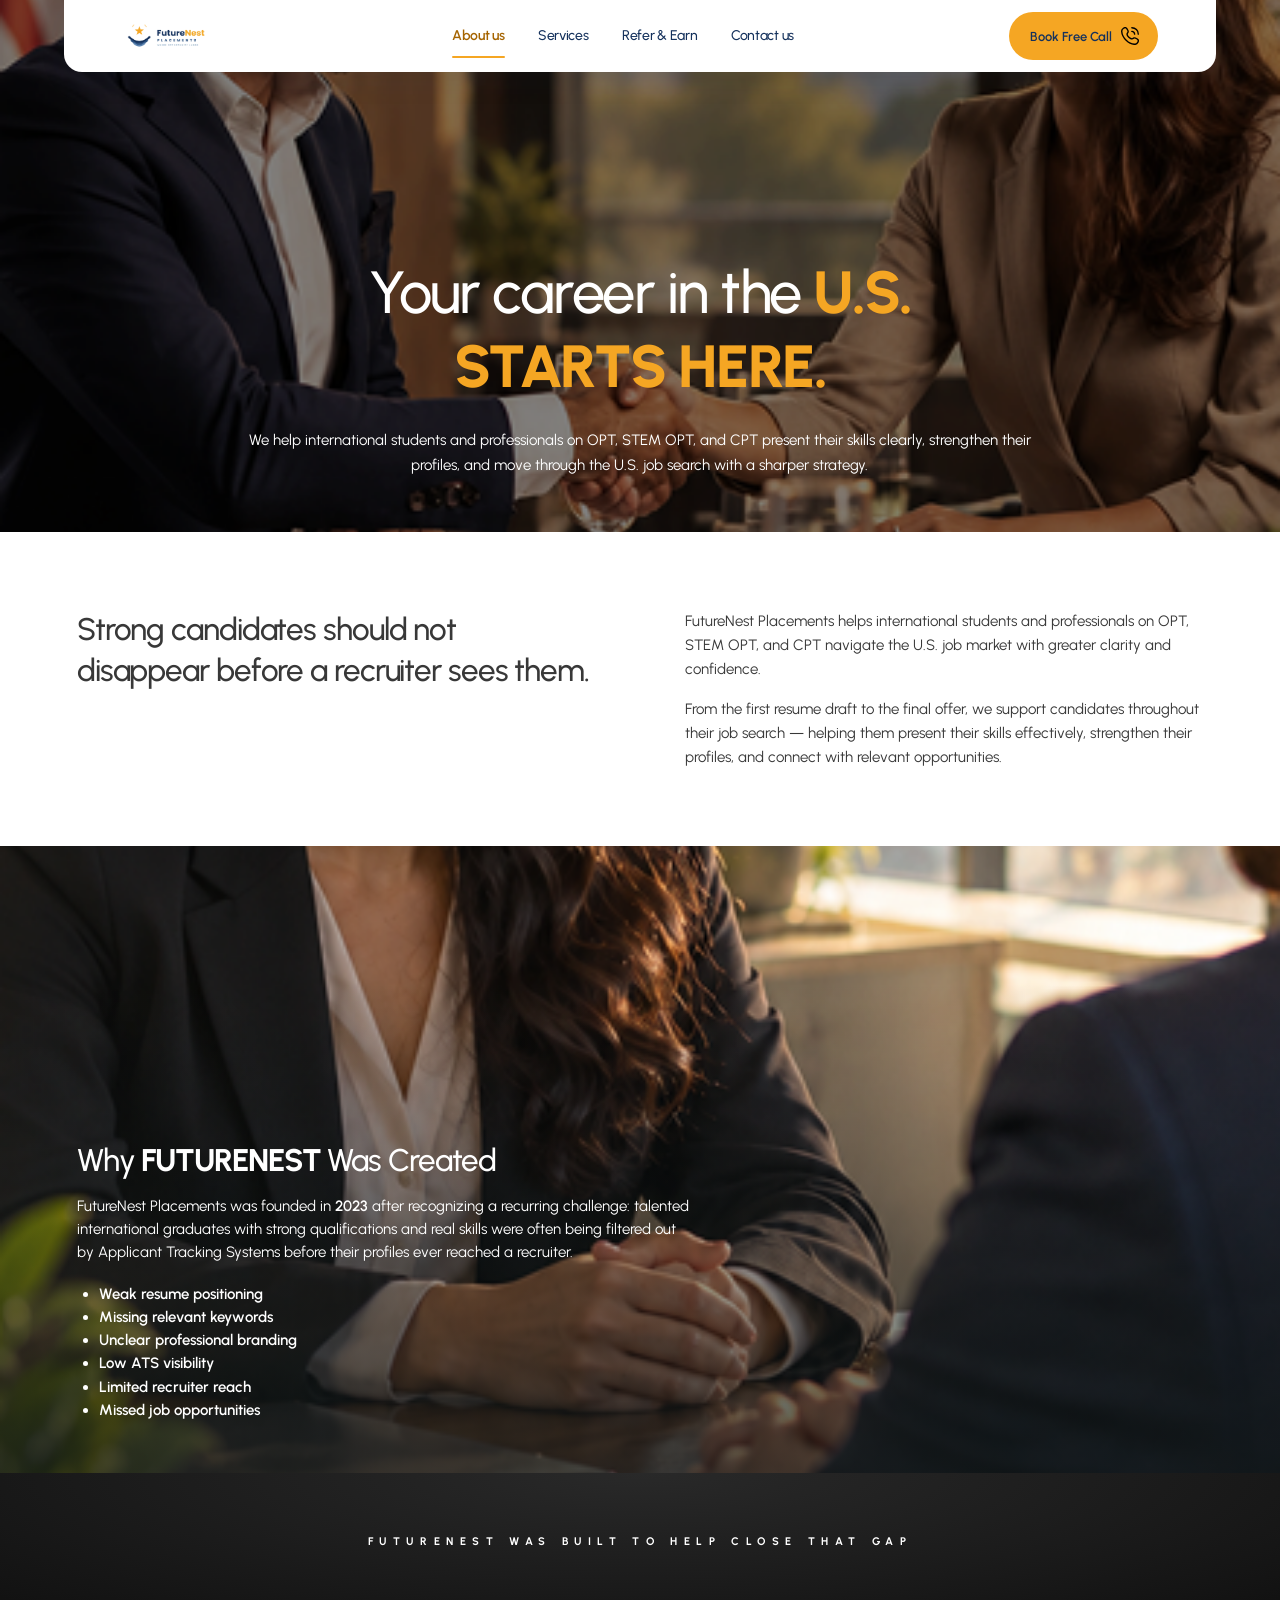
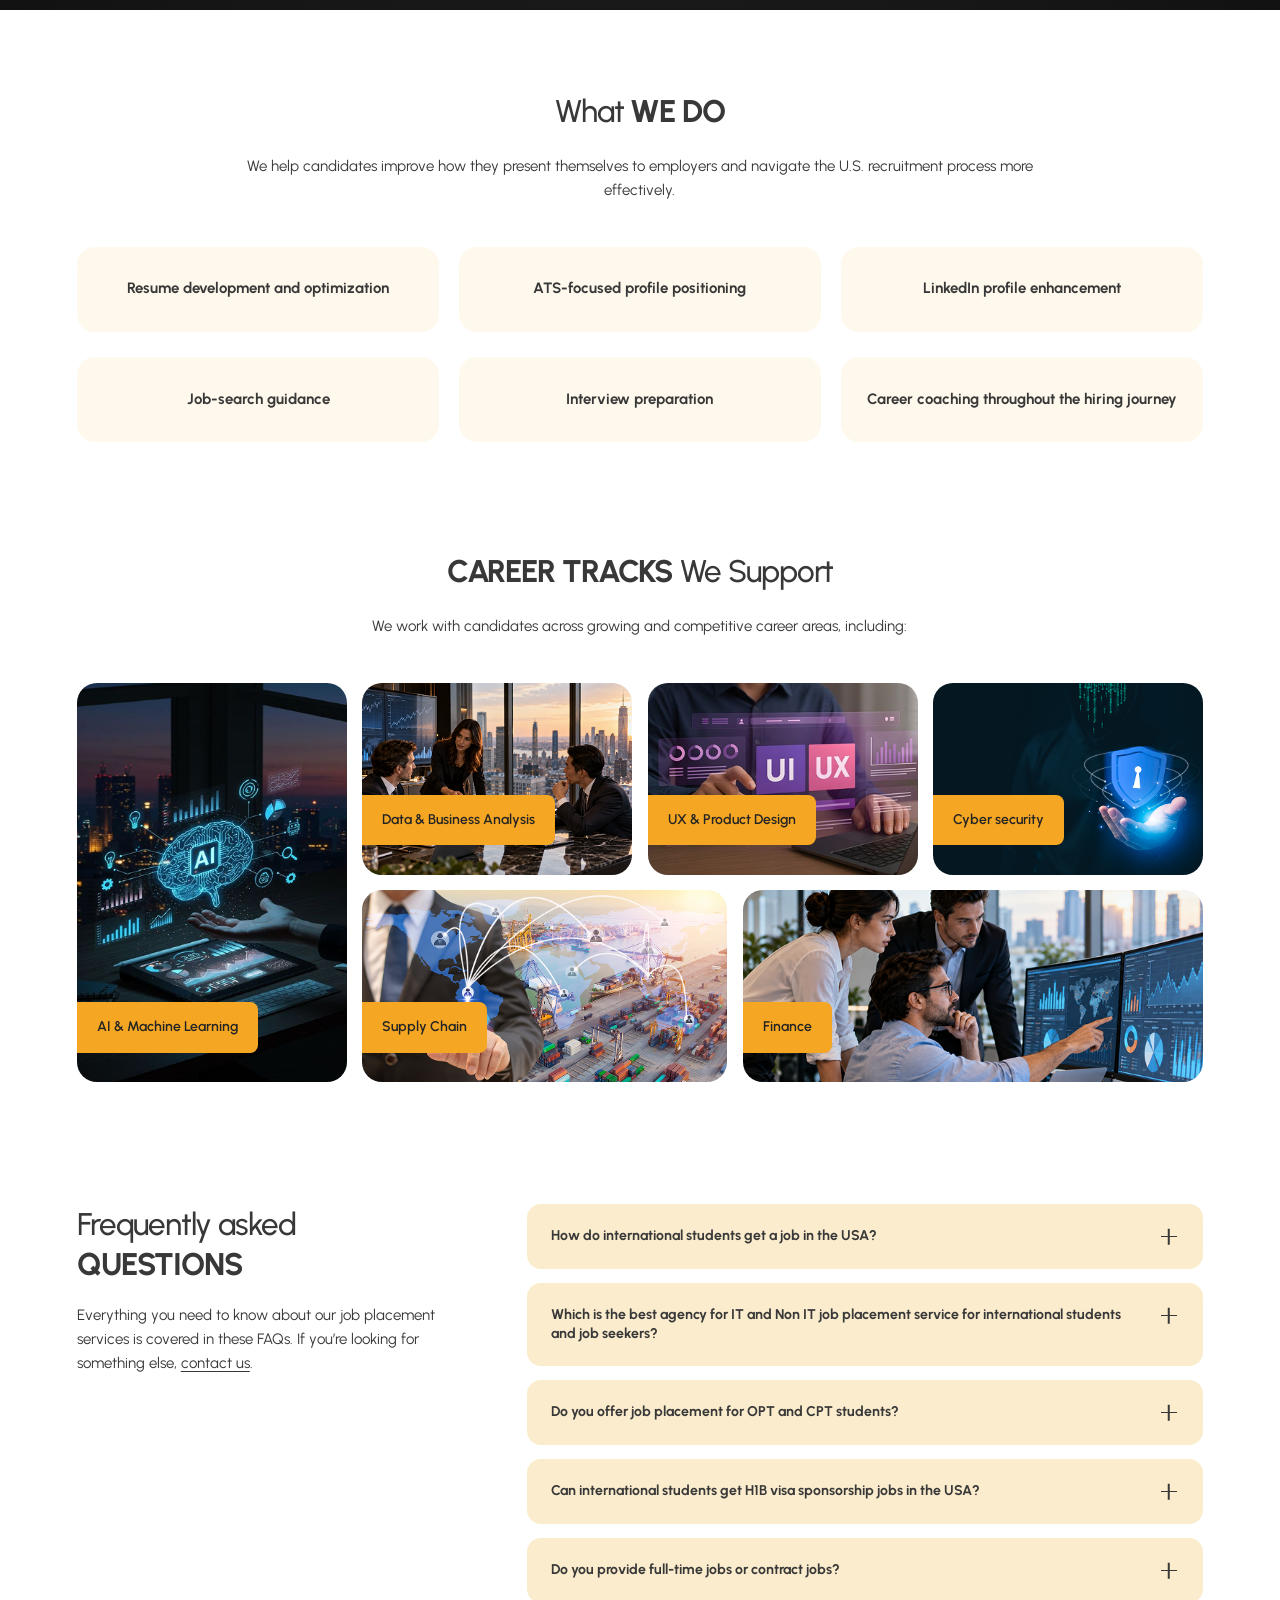
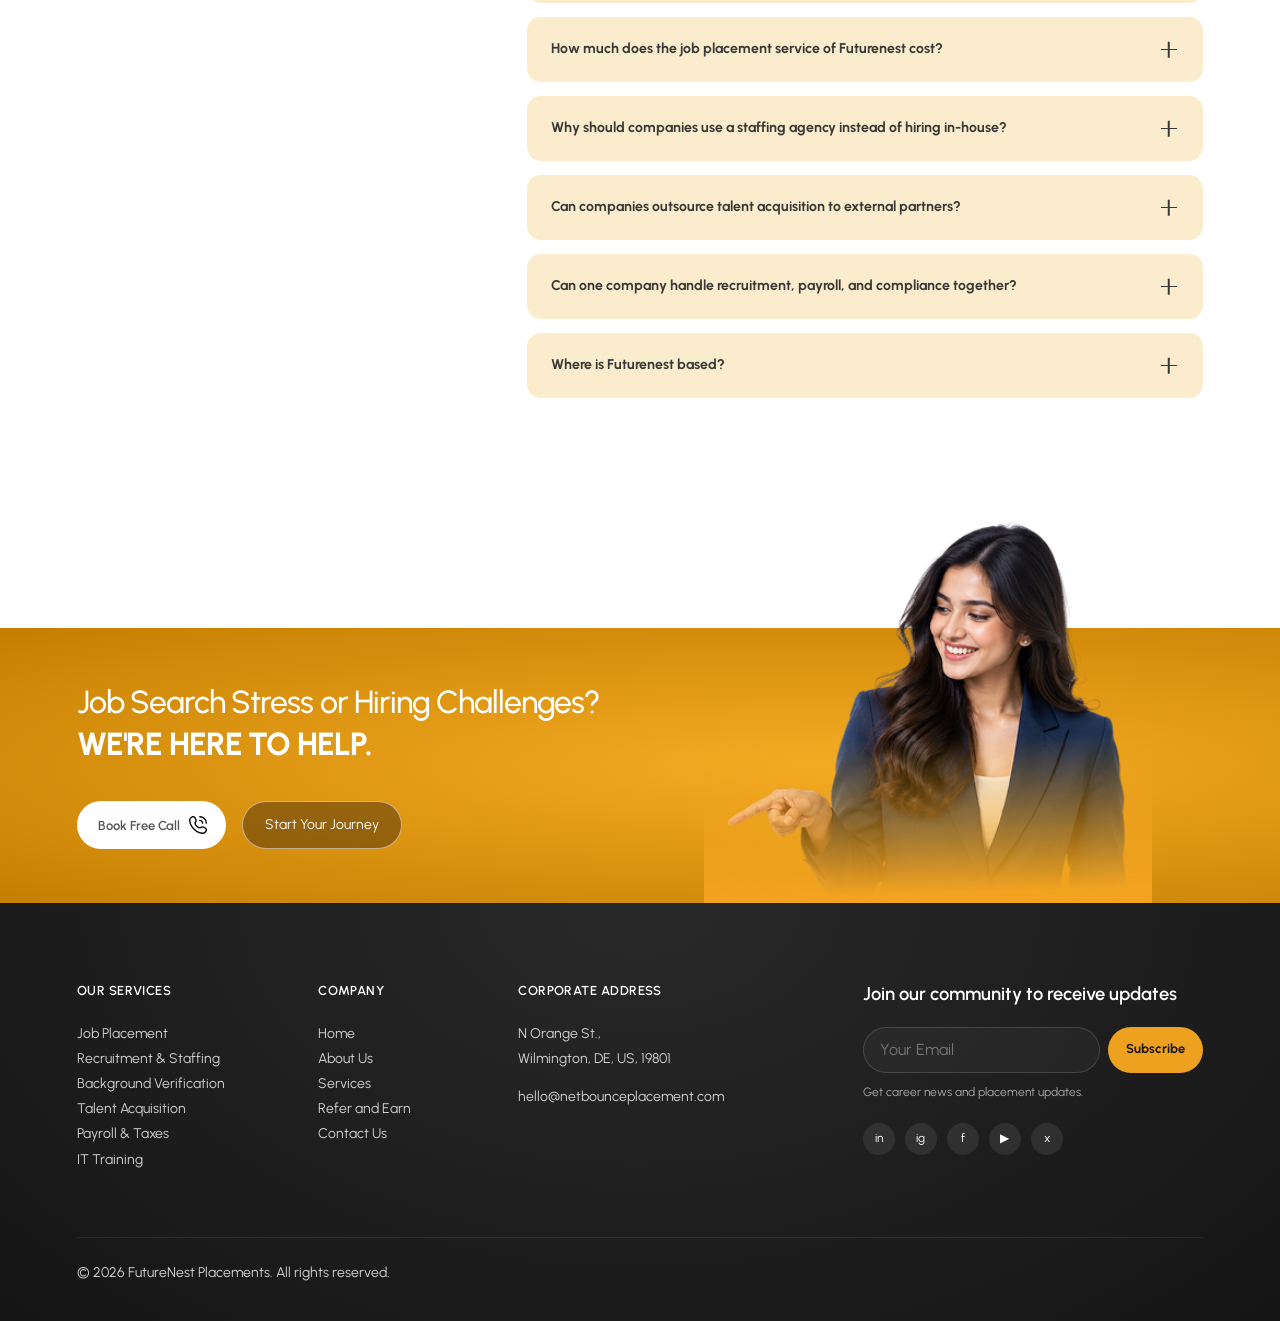
==== commit 0c760fc1: "Adapt widescreen containers while keeping typography bounded" ====
--- a/about/index.html
+++ b/about/index.html
@@ -37,21 +37,21 @@
     href="https://fonts.googleapis.com/css2?family=Plus+Jakarta+Sans:wght@500;700;800&family=Urbanist:wght@400;500;600;700;800&family=Manrope:wght@400;500;600;700&display=swap"
     rel="stylesheet" />
 
-  <link rel="stylesheet" href="../css/variables.css?v=20261005-layout" />
-  <link rel="stylesheet" href="../css/reset.css?v=20261005-layout" />
-  <link rel="stylesheet" href="../css/base.css?v=20261005-layout" />
-  <link rel="stylesheet" href="../css/layout.css?v=20261005-layout" />
-  <link rel="stylesheet" href="../css/components.css?v=20261005-layout" />
-  <link rel="stylesheet" href="../css/sections.css?v=20261005-layout" />
-  <link rel="stylesheet" href="../css/animations.css?v=20261005-layout" />
-  <link rel="stylesheet" href="../css/responsive.css?v=20261005-layout" />
-  <link rel="stylesheet" href="../css/home.css?v=20261005-layout" />
-  <link rel="stylesheet" href="../css/components/faq.css?v=20261005-layout" />
-  <link rel="stylesheet" href="../css/about.css?v=20261005-layout" />
-
-  <link rel="stylesheet" href="../css/mobile-navigation.css?v=20261005-layout" />
-  <link rel="stylesheet" href="../css/about-mobile.css?v=20261005-layout" />
-  <script src="../js/theme.js?v=20261005-layout"></script>
+  <link rel="stylesheet" href="../css/variables.css?v=20261005-wide" />
+  <link rel="stylesheet" href="../css/reset.css?v=20261005-wide" />
+  <link rel="stylesheet" href="../css/base.css?v=20261005-wide" />
+  <link rel="stylesheet" href="../css/layout.css?v=20261005-wide" />
+  <link rel="stylesheet" href="../css/components.css?v=20261005-wide" />
+  <link rel="stylesheet" href="../css/sections.css?v=20261005-wide" />
+  <link rel="stylesheet" href="../css/animations.css?v=20261005-wide" />
+  <link rel="stylesheet" href="../css/responsive.css?v=20261005-wide" />
+  <link rel="stylesheet" href="../css/home.css?v=20261005-wide" />
+  <link rel="stylesheet" href="../css/components/faq.css?v=20261005-wide" />
+  <link rel="stylesheet" href="../css/about.css?v=20261005-wide" />
+
+  <link rel="stylesheet" href="../css/mobile-navigation.css?v=20261005-wide" />
+  <link rel="stylesheet" href="../css/about-mobile.css?v=20261005-wide" />
+  <script src="../js/theme.js?v=20261005-wide"></script>
 
   <script type="application/ld+json">{"@context":"https://schema.org","@type":"AboutPage","name":"About FutureNest Placements","url":"https://www.futurenestplacement.com/about/"}</script>
 </head>
@@ -279,10 +279,10 @@
 
   </div>
 
-  <script src="../js/site.js?v=20261005-layout"></script>
-  <script src="../js/components/faq.js?v=20261005-layout"></script>
-  <script src="../js/pages/about.js?v=20261005-layout"></script>
-  <script src="../js/navigation.js?v=20261005-layout"></script>
+  <script src="../js/site.js?v=20261005-wide"></script>
+  <script src="../js/components/faq.js?v=20261005-wide"></script>
+  <script src="../js/pages/about.js?v=20261005-wide"></script>
+  <script src="../js/navigation.js?v=20261005-wide"></script>
 
 </body>
 
--- a/css/home.css
+++ b/css/home.css
@@ -1,5 +1,6 @@
 .fn-home {
   --fn-layout-width:min(100vw, 1440px);
+  --fn-content-max:clamp(75rem, calc(37.5vw + 41.25rem), 120rem);
   --color-text:#383838; --color-text-secondary:#414651; --color-surface:#fff;
   --fn-icon-sm:1.125rem; --fn-icon-md:2.25rem;
   --fn-navy:#14315c; --fn-gold:#f5a623; --fn-ease:cubic-bezier(.22,1,.36,1);
@@ -11,12 +12,12 @@
 .fn-home h2 strong { font-weight:750; }
 .fn-home :is(button,a):focus-visible { outline:0.1875rem solid #c7800a; outline-offset:0.3125rem; }
 .fn-home section { scroll-margin-top:6.875rem; }
-.fn-wrap { width:min(calc(100% - clamp(2.5rem,calc(var(--fn-layout-width) * 0.12),15rem)),75rem); margin-inline:auto; }
+.fn-wrap { width:min(calc(100% - clamp(2.5rem,calc(var(--fn-layout-width) * 0.12),15rem)),var(--fn-content-max)); margin-inline:auto; }
 .fn-sr-only { position:absolute; width:0.0625rem; height:0.0625rem; padding:0; margin:-0.0625rem; overflow:hidden; clip-path:inset(50%); white-space:nowrap; border:0; }
 .fn-skip { position:fixed; top:0.5rem; left:0.5rem; z-index:9999; padding:0.75rem 1.25rem; background:white; color:#14315c; transform:translateY(-150%); }
 .fn-skip:focus { transform:none; }
 
-.fn-home .header { width:min(90%,80rem); left:50%; right:auto; transform:translateX(-50%); border-radius:0 0 1.125rem 1.125rem; }
+.fn-home .header { width:min(90%,calc(var(--fn-content-max) + 5rem)); left:50%; right:auto; transform:translateX(-50%); border-radius:0 0 1.125rem 1.125rem; }
 .fn-home .header .container { width:90%; padding-inline:0; }
 .fn-home .header__inner { min-height:clamp(4.5rem,calc(var(--fn-layout-width) * 0.0527),6.3125rem); }
 .fn-home .logo__img { width:clamp(7.1875rem,calc(var(--fn-layout-width) * 0.082),9.8125rem); height:auto; }
@@ -307,3 +308,15 @@
 
 .fn-point__icon--election { display:grid; place-items:center; background:#e9e8f2; border-radius:.375rem; }
 .fn-point__icon--election img { width:1.125rem; height:1.625rem; object-fit:contain; }
+
+@media (min-width: 1441px) {
+  .fn-home .header .container { width: calc(100% - 5rem); }
+  .fn-hero__copy { width: var(--fn-content-max); margin-inline: auto; }
+  .fn-hero__title { max-width: 22ch; }
+  .fn-hero__controls { right: max(5%, calc((100% - var(--fn-content-max)) / 2)); }
+  .fn-about__copy { max-width: 70ch; }
+  .fn-about__split { gap: clamp(3rem, 5vw, 8rem); }
+  .fn-process__grid { max-width: 100rem; margin-inline: auto; }
+  .fn-step p { max-width: 65ch; }
+  .fn-cta > .fn-wrap { max-width: 100rem; }
+}
--- a/css/components/faq.css
+++ b/css/components/faq.css
@@ -28,3 +28,7 @@
 @media(prefers-reduced-motion:reduce) {
  .ab-faq__icon { transition:none; }
 }
+
+@media (min-width: 1441px) {
+ .ab-faq { max-width: 90rem; }
+}
--- a/css/about.css
+++ b/css/about.css
@@ -70,3 +70,9 @@
  .fn-about-page * { scroll-behavior:auto!important; }
  .ab-track img { transition:none; }
 }
+
+@media (min-width: 1441px) {
+ .ab-intro p { max-width: 70ch; }
+ .ab-origin__copy { max-width: 65ch; }
+ .ab-section-head p { max-width: 80ch; }
+}
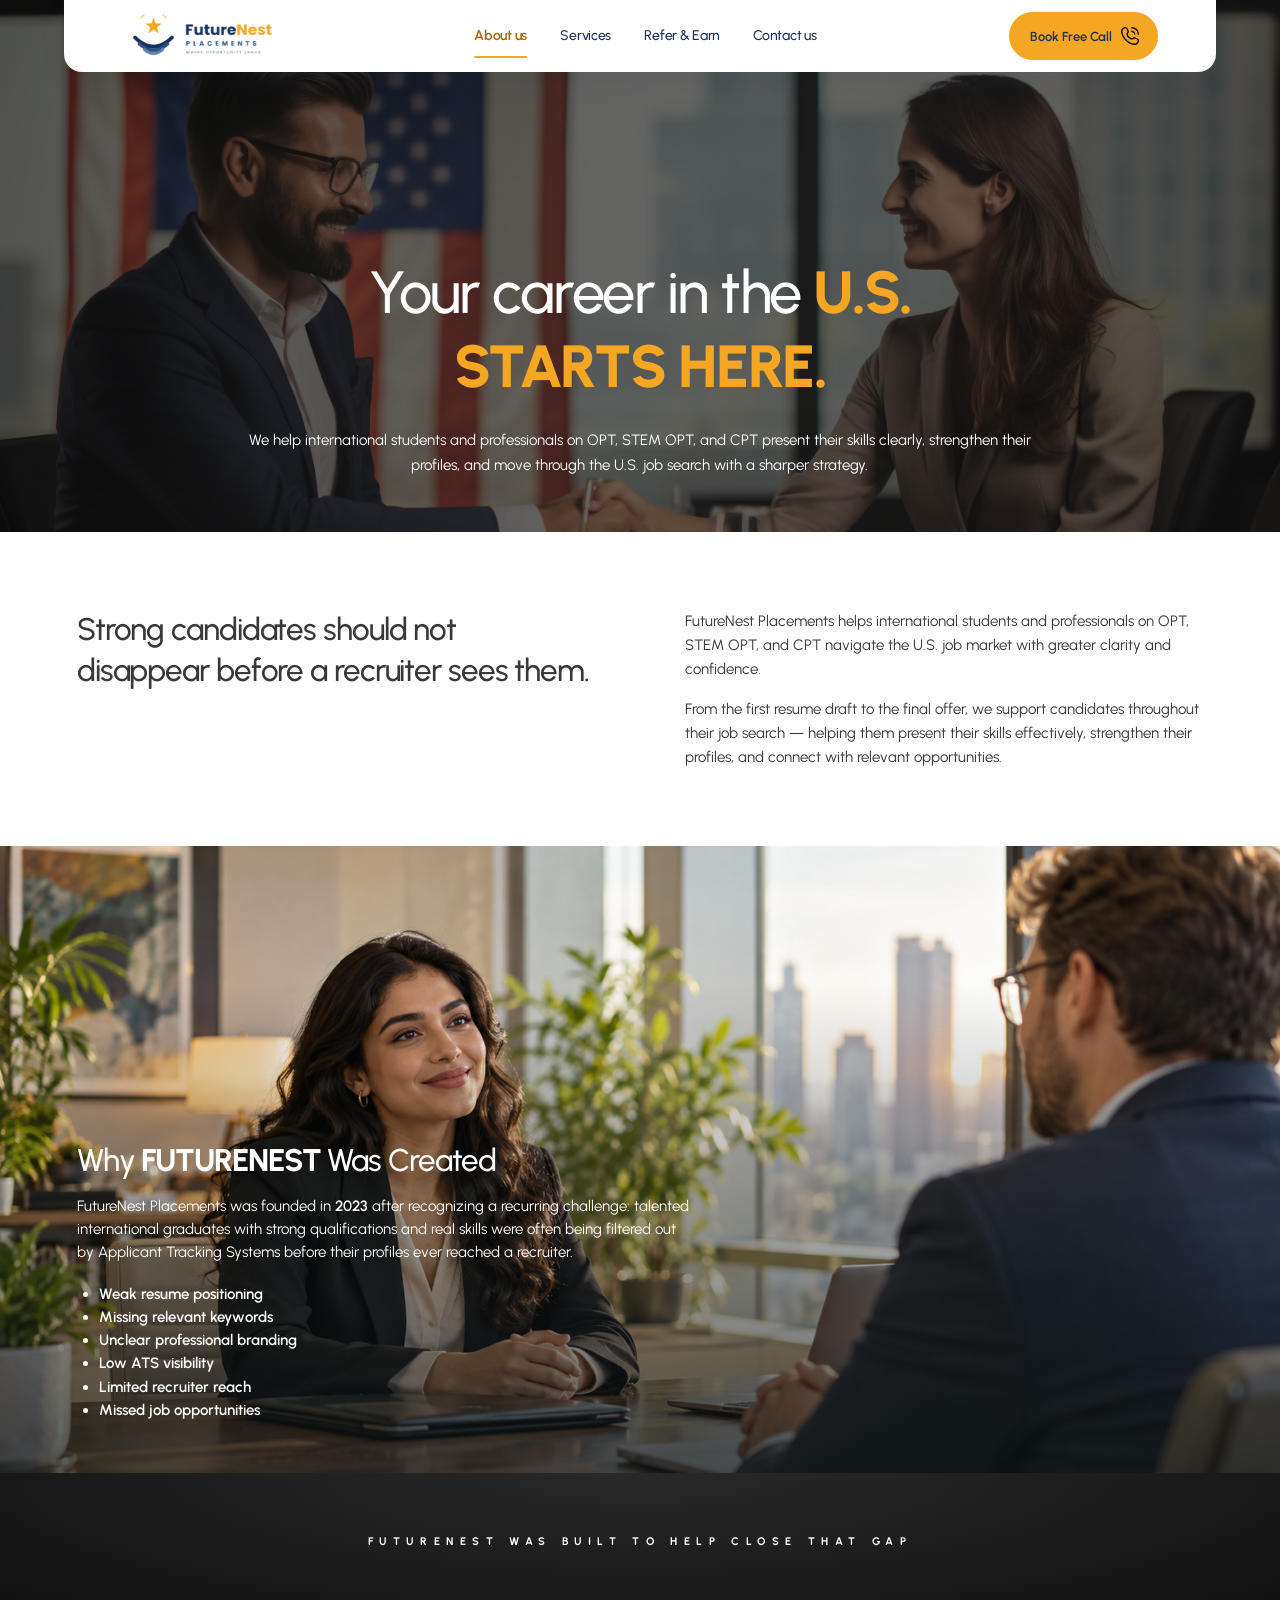
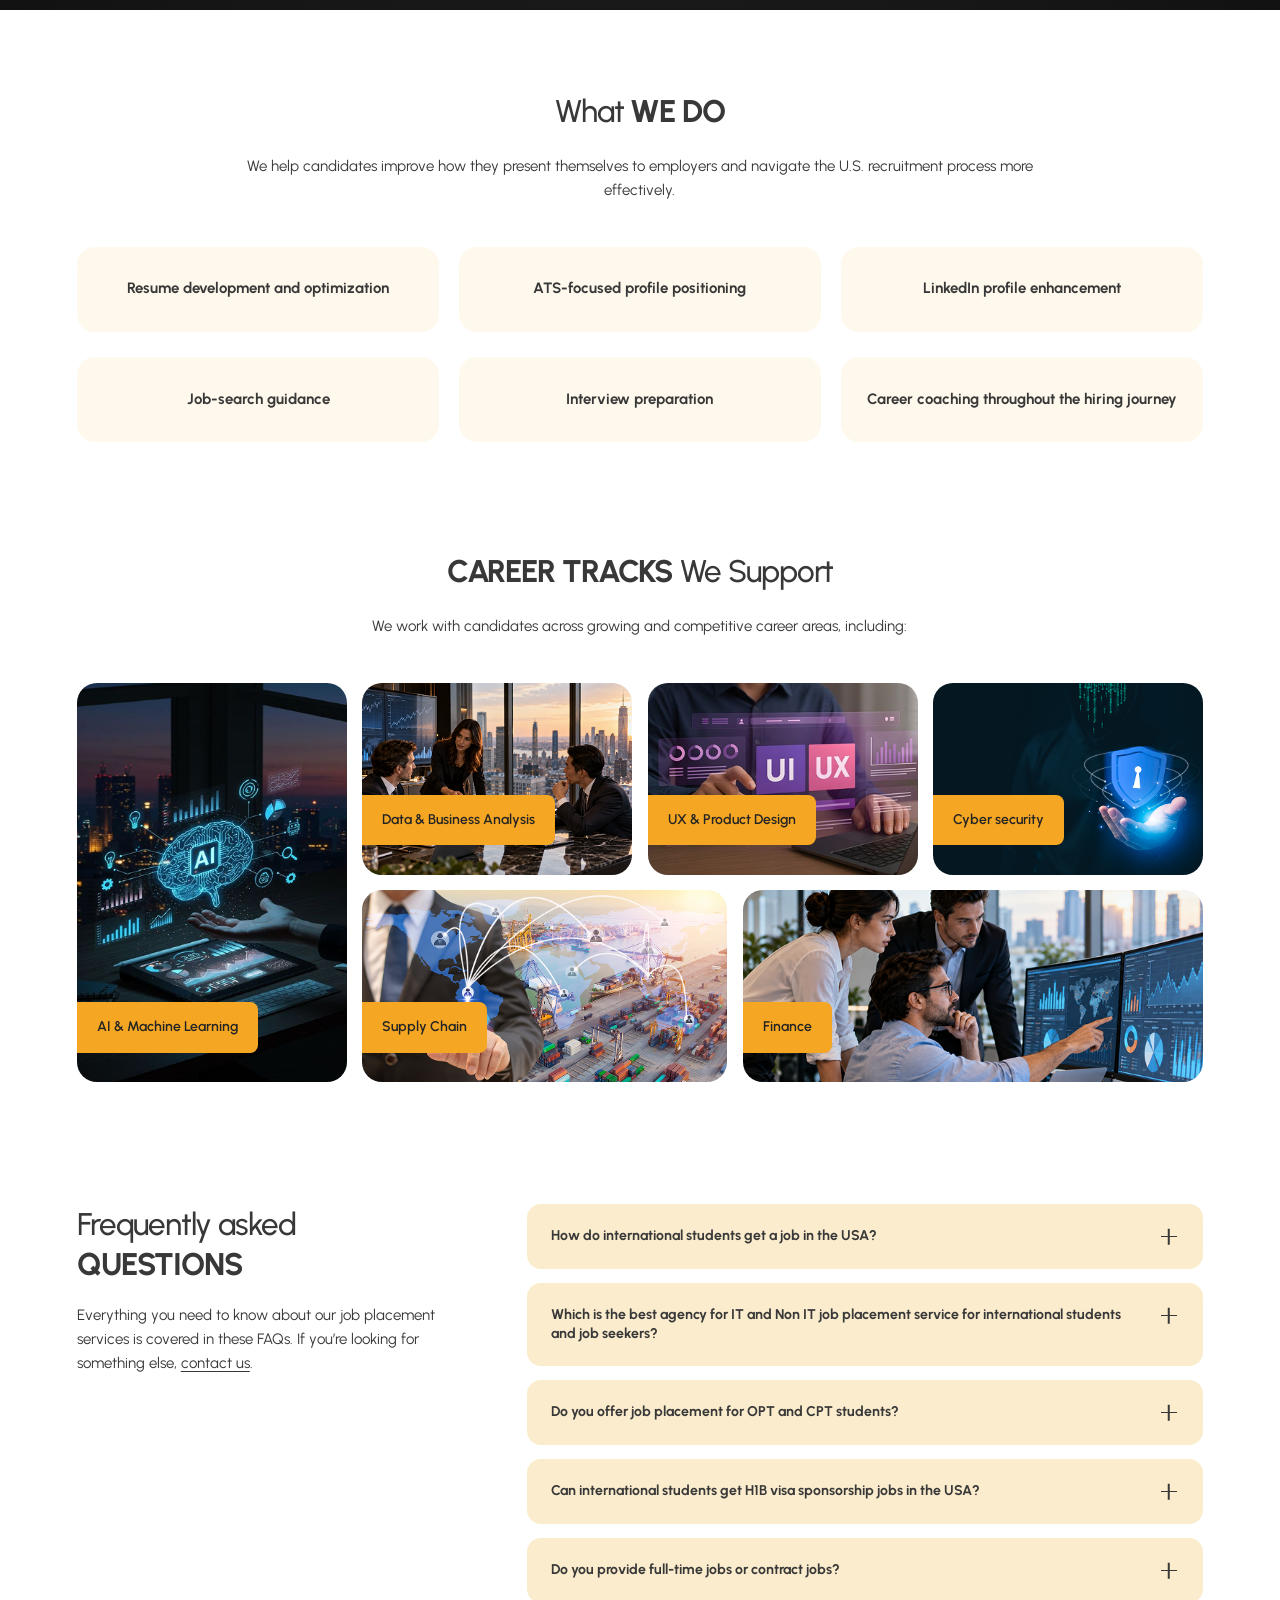
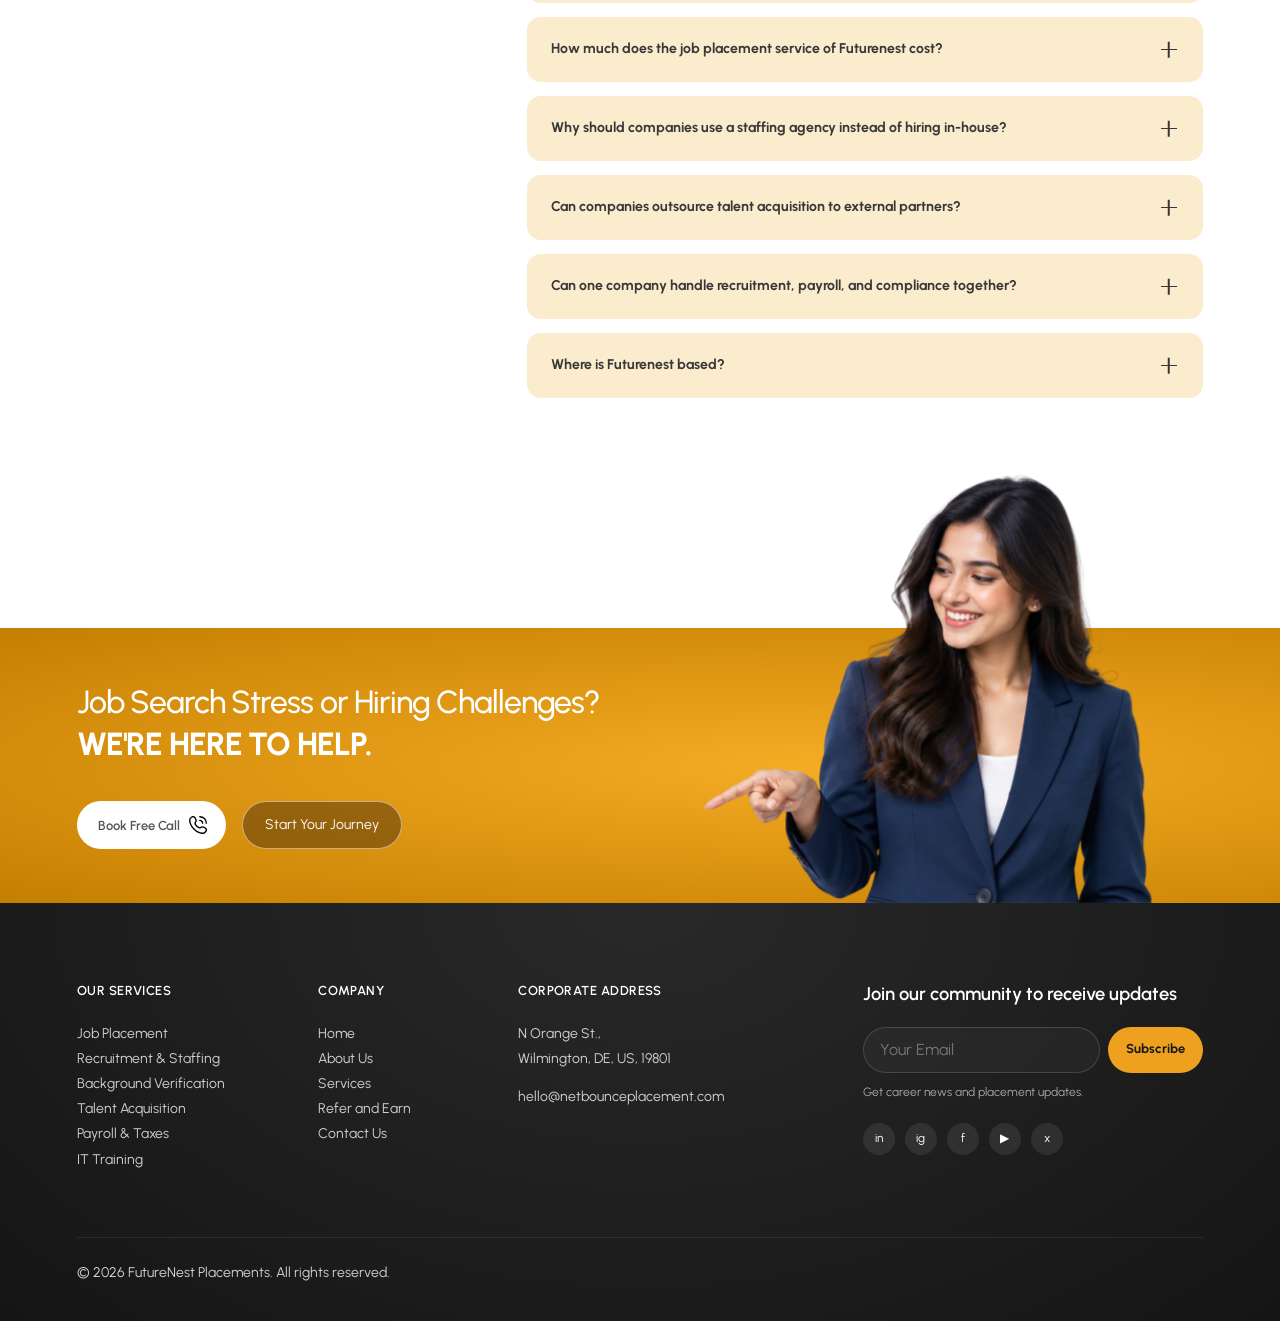
==== commit ddc5e19e: "Apply client assets and responsive banner and carousel fixes" ====
--- a/about/index.html
+++ b/about/index.html
@@ -37,21 +37,21 @@
     href="https://fonts.googleapis.com/css2?family=Plus+Jakarta+Sans:wght@500;700;800&family=Urbanist:wght@400;500;600;700;800&family=Manrope:wght@400;500;600;700&display=swap"
     rel="stylesheet" />
 
-  <link rel="stylesheet" href="../css/variables.css?v=20261005-wide" />
-  <link rel="stylesheet" href="../css/reset.css?v=20261005-wide" />
-  <link rel="stylesheet" href="../css/base.css?v=20261005-wide" />
-  <link rel="stylesheet" href="../css/layout.css?v=20261005-wide" />
-  <link rel="stylesheet" href="../css/components.css?v=20261005-wide" />
-  <link rel="stylesheet" href="../css/sections.css?v=20261005-wide" />
-  <link rel="stylesheet" href="../css/animations.css?v=20261005-wide" />
-  <link rel="stylesheet" href="../css/responsive.css?v=20261005-wide" />
-  <link rel="stylesheet" href="../css/home.css?v=20261005-wide" />
-  <link rel="stylesheet" href="../css/components/faq.css?v=20261005-wide" />
-  <link rel="stylesheet" href="../css/about.css?v=20261005-wide" />
-
-  <link rel="stylesheet" href="../css/mobile-navigation.css?v=20261005-wide" />
-  <link rel="stylesheet" href="../css/about-mobile.css?v=20261005-wide" />
-  <script src="../js/theme.js?v=20261005-wide"></script>
+  <link rel="stylesheet" href="../css/variables.css?v=20261006-client" />
+  <link rel="stylesheet" href="../css/reset.css?v=20261006-client" />
+  <link rel="stylesheet" href="../css/base.css?v=20261006-client" />
+  <link rel="stylesheet" href="../css/layout.css?v=20261006-client" />
+  <link rel="stylesheet" href="../css/components.css?v=20261006-client" />
+  <link rel="stylesheet" href="../css/sections.css?v=20261006-client" />
+  <link rel="stylesheet" href="../css/animations.css?v=20261006-client" />
+  <link rel="stylesheet" href="../css/responsive.css?v=20261006-client" />
+  <link rel="stylesheet" href="../css/home.css?v=20261006-client" />
+  <link rel="stylesheet" href="../css/components/faq.css?v=20261006-client" />
+  <link rel="stylesheet" href="../css/about.css?v=20261006-client" />
+
+  <link rel="stylesheet" href="../css/mobile-navigation.css?v=20261006-client" />
+  <link rel="stylesheet" href="../css/about-mobile.css?v=20261006-client" />
+  <script src="../js/theme.js?v=20261006-client"></script>
 
   <script type="application/ld+json">{"@context":"https://schema.org","@type":"AboutPage","name":"About FutureNest Placements","url":"https://www.futurenestplacement.com/about/"}</script>
 </head>
@@ -63,7 +63,7 @@
       <div class="container">
         <div class="header__inner">
           <a href="/" class="logo" aria-label="FutureNest Placements — Home">
-            <img src="../assets/home/logo.png" alt="FutureNest Placements" class="logo__img" width="2580" height="780" />
+            <img src="../assets/shared/logo.svg" alt="FutureNest Placements" class="logo__img" width="157" height="63" />
           </a>
           <nav class="nav" aria-label="Primary navigation">
             <a href="/about/" class="nav__link" aria-current="page">About us</a>
@@ -88,7 +88,7 @@
 
     <div class="mobile-nav-backdrop" id="mobile-nav-backdrop"></div>
     <nav class="mobile-nav" id="mobile-nav" aria-label="Mobile navigation">
-      <div class="mobile-nav__content"><a href="/" class="mobile-nav__brand" aria-label="FutureNest Placements - Home" data-mobile-link><img src="../assets/home/logo.png" alt="FutureNest Placements" width="2580" height="780" /></a>
+      <div class="mobile-nav__content"><a href="/" class="mobile-nav__brand" aria-label="FutureNest Placements - Home" data-mobile-link><img src="../assets/shared/logo.svg" alt="FutureNest Placements" width="157" height="63" /></a>
         <div class="mobile-nav__links">
           <a href="/about/" class="mobile-nav__link" aria-current="page" data-mobile-link><span class="mobile-nav__link-text">About us</span></a>
           <a href="/services/" class="mobile-nav__link" data-mobile-link><span class="mobile-nav__link-text">Services</span></a>
@@ -279,10 +279,10 @@
 
   </div>
 
-  <script src="../js/site.js?v=20261005-wide"></script>
-  <script src="../js/components/faq.js?v=20261005-wide"></script>
-  <script src="../js/pages/about.js?v=20261005-wide"></script>
-  <script src="../js/navigation.js?v=20261005-wide"></script>
+  <script src="../js/site.js?v=20261006-client"></script>
+  <script src="../js/components/faq.js?v=20261006-client"></script>
+  <script src="../js/pages/about.js?v=20261006-client"></script>
+  <script src="../js/navigation.js?v=20261006-client"></script>
 
 </body>
 
--- a/css/home.css
+++ b/css/home.css
@@ -20,30 +20,35 @@
 .fn-home .header { width:min(90%,calc(var(--fn-content-max) + 5rem)); left:50%; right:auto; transform:translateX(-50%); border-radius:0 0 1.125rem 1.125rem; }
 .fn-home .header .container { width:90%; padding-inline:0; }
 .fn-home .header__inner { min-height:clamp(4.5rem,calc(var(--fn-layout-width) * 0.0527),6.3125rem); }
-.fn-home .logo__img { width:clamp(7.1875rem,calc(var(--fn-layout-width) * 0.082),9.8125rem); height:auto; }
+.fn-home .logo__img { width:clamp(9.8125rem,calc(var(--fn-layout-width) * 0.125),11.25rem); height:auto; }
 .fn-home .nav { gap:clamp(1.25rem,calc(var(--fn-layout-width) * 0.026),3.125rem); }
 .fn-home .nav__link { font-size:clamp(0.875rem,calc(var(--fn-layout-width) * 0.0105),1.25rem); }
 .fn-home .btn--header { min-height:2.75rem; font-size:clamp(0.8125rem,calc(var(--fn-layout-width) * 0.0094),1.125rem); }
 .fn-home .header--scrolled { box-shadow:0 0.5rem 1.875rem #14315c0d; }
 
-#main-content > .fn-hero { padding-top:0; }
+#main-content > .fn-hero:first-child { padding-top:0; }
 #main-content > .fn-hero::before { display:none; }
-.fn-hero { position:relative; isolation:isolate; height:max(41.25rem,calc(var(--fn-layout-width) * 0.6272)); max-height:75.1875rem; overflow:hidden; background:#112238; color:white; touch-action:pan-y; }
-.fn-hero__slide { position:absolute; inset:0; visibility:hidden; overflow:hidden; pointer-events:none; }
+.fn-hero { position:relative; isolation:isolate; display:grid; min-height:max(41.25rem,calc(var(--fn-layout-width) * 0.6272)); overflow:hidden; background:#112238; color:white; touch-action:pan-y; }
+.fn-hero__slide { position:relative; grid-area:1 / 1; min-width:0; visibility:hidden; overflow:hidden; pointer-events:none; }
 .fn-hero__slide.is-active,.fn-hero__slide.is-leaving { visibility:visible; }
 .fn-hero__slide.is-active { z-index:1; pointer-events:auto; }
 .fn-hero__bg { position:absolute; inset:0; width:100%; height:100%; object-fit:cover; }
-.fn-hero__shade { position:absolute; inset:0; background:linear-gradient(90deg,#08121b66,#08121b24 70%); }
-.fn-hero__slide:nth-child(2) .fn-hero__shade { background:#10202d50; }
-.fn-hero__copy { position:relative; z-index:1; margin-left:8.4%; padding-top:clamp(9.0625rem,calc(var(--fn-layout-width) * 0.12),14.375rem); width:80%; }
+.fn-hero__copy { position:relative; z-index:1; margin-left:8.4%; padding-top:clamp(9.0625rem,calc(var(--fn-layout-width) * 0.12),14.375rem); width:80%; padding-bottom:8rem; }
 .fn-hero__title { font-family:'Plus Jakarta Sans',var(--font-display); font-size:clamp(2.625rem,calc(var(--fn-layout-width) * 0.047),5.625rem); font-weight:500; letter-spacing:-.04em; line-height:1.28; }
+.fn-hero__title > span { display:block; }
+.fn-hero__controls svg { width:20px; height:20px; }
+.fn-hero__controls [data-hero="pause"] { font-size:1rem; }
+.fn-hero__controls [hidden] { display:none; }
 .fn-hero__title strong { display:block; color:var(--fn-gold); font-weight:800; text-transform:uppercase; }
 .fn-hero__slide:nth-child(2) .fn-hero__title { font-size:clamp(2.375rem,calc(var(--fn-layout-width) * 0.041),4.9375rem); }
-.fn-hero__slide:nth-child(3) .fn-hero__title { max-width:16ch; }
+.fn-hero__slide:nth-child(3) .fn-hero__title { max-width:none; }
 .fn-hero__slide:nth-child(3) .fn-hero__title strong { display:inline; }
 .fn-hero__lead { margin:1.75rem 0 0 1%; max-width:min(calc(var(--fn-layout-width) * 0.32),37.5rem); font-size:clamp(0.9375rem,calc(var(--fn-layout-width) * 0.0115),1.375rem); line-height:1.7; }
+@media (min-width:601px) { .fn-hero__slide:nth-child(n+2) .fn-hero__lead { max-width:min(calc(var(--fn-layout-width) * 0.4),40rem); } }
 .fn-hero__controls { position:absolute; z-index:3; right:9.4%; bottom:9.5%; display:flex; align-items:center; gap:0.625rem; }
 .fn-hero__controls button,.fn-live__controls button { display:grid; place-items:center; width:3rem; height:3rem; border-radius:50%; background:#ffffff55; color:#fff; font-size:1.875rem; transition:background .2s,transform .2s; }
+.fn-live__controls button { display: grid; place-items: center; padding: 0; line-height: 1; }
+.fn-live__controls svg { width: 20px; height: 20px; }
 .fn-hero__controls [data-hero="next"] { background:#fff; color:#222; }
 
 .fn-hero__controls button:hover { background:#fff; color:#14315c; }
@@ -100,8 +105,8 @@
 .fn-svc:hover .fn-svc__image,.fn-svc:focus-visible .fn-svc__image { transform:scale(1.035); }
 .fn-svc:hover .fn-svc__arrow,.fn-svc:focus-visible .fn-svc__arrow { transform:translateX(0.25rem); }
 
-.fn-live { position:relative; isolation:isolate; overflow:hidden; min-height:clamp(38.75rem,calc(var(--fn-layout-width) * 0.563),67.5rem); display:flex; align-items:flex-end; padding:6.25rem 0 clamp(2.8125rem,calc(var(--fn-layout-width) * 0.042),5rem); background:#596665 url('../assets/home/placement-background.webp') center/cover; color:white; }
-.fn-live::before { content:''; position:absolute; z-index:-1; inset:0; background:#0006; }
+.fn-live { position:relative; isolation:isolate; overflow:hidden; min-height:clamp(38.75rem,calc(var(--fn-layout-width) * 0.563),67.5rem); display:flex; align-items:flex-end; padding:6.25rem 0 clamp(2.8125rem,calc(var(--fn-layout-width) * 0.042),5rem); background:#596665 url('../assets/services/placements.png') center/cover; color:white; }
+.fn-live::before { content:''; position:absolute; z-index:-1; inset:0; background:transparent; }
 .fn-live > .fn-wrap { width:58%; min-width:0; margin:0 0 0 42%; overflow:clip; }
 .fn-live__head { display:flex; flex-wrap:wrap; align-items:center; justify-content:space-between; gap:1.25rem; padding-right:14%; margin-bottom:clamp(2.5rem,calc(var(--fn-layout-width) * 0.053),6.375rem); }
 .fn-live__head h2 { font-size:clamp(1.75rem,calc(var(--fn-layout-width) * 0.025),3rem); font-weight:750; letter-spacing:-.025em; }
@@ -204,14 +209,13 @@
   .fn-home .header__inner { min-height:4.5rem; }
   .fn-home .header .container { width:90%; }
   .fn-wrap { width:calc(100% - 2.5rem); }
-  .fn-hero { height:max(46.25rem,95svh); max-height:56.25rem; }
+  .fn-hero { min-height:max(42rem,95svh); }
   .fn-hero__copy { padding-top:7.8125rem; margin-left:1.5rem; width:calc(100% - 3rem); }
   .fn-hero__title,.fn-hero__slide:nth-child(2) .fn-hero__title { font-size:clamp(2rem,calc(var(--fn-layout-width) * 0.087),3rem); line-height:1.25; }
   .fn-hero__title { max-width:15ch; }
   .fn-hero__title strong { margin-top:0.5rem; }
   .fn-hero__slide:nth-child(3) .fn-hero__title { max-width:15ch; }
   .fn-hero__lead { max-width:34ch; margin:1.375rem 0 0; font-size:0.9375rem; line-height:1.65; }
-  .fn-hero__shade,.fn-hero__slide:nth-child(2) .fn-hero__shade { background:linear-gradient(#09192baa,#09192b66 65%,#09192b30); }
   .fn-hero__bg { object-position:58% center; }
   .fn-hero__controls { right:1.5rem; bottom:2.125rem; }
   .fn-marquee { padding:2.125rem 0; }
@@ -312,7 +316,7 @@
 @media (min-width: 1441px) {
   .fn-home .header .container { width: calc(100% - 5rem); }
   .fn-hero__copy { width: var(--fn-content-max); margin-inline: auto; }
-  .fn-hero__title { max-width: 22ch; }
+  .fn-hero__title { max-width: none; }
   .fn-hero__controls { right: max(5%, calc((100% - var(--fn-content-max)) / 2)); }
   .fn-about__copy { max-width: 70ch; }
   .fn-about__split { gap: clamp(3rem, 5vw, 8rem); }
--- a/css/components/faq.css
+++ b/css/components/faq.css
@@ -3,7 +3,7 @@
 .ab-faq { display:grid; grid-template-columns:1fr 1.82fr; align-items:start; gap:7%; padding-block:clamp(5.625rem,calc(var(--fn-layout-width) * 0.095),11.25rem) clamp(10.625rem,calc(var(--fn-layout-width) * 0.18),21.5625rem); }
 .ab-faq__intro { position:sticky; top:8.125rem; }
 .ab-faq__intro p { margin-top:1.125rem; }
-.ab-faq__intro a { text-decoration:underline; text-underline-offset:0.1875rem; }
+.ab-faq__intro a { white-space:nowrap; text-decoration:underline; text-underline-offset:0.1875rem; }
 .ab-faq__list { display:grid; gap:0.875rem; min-width:0; overflow-anchor:none; }
 .ab-faq__item { border-radius:0.875rem; background:var(--ab-faq); overflow:clip; scroll-margin-top:6.875rem; }
 .ab-faq__item summary { display:flex; align-items:flex-start; justify-content:space-between; gap:1.5rem; padding:1.375rem 1.5rem; list-style:none; cursor:pointer; font-size:clamp(0.875rem,calc(var(--fn-layout-width) * 0.011),1.3125rem); font-weight:700; line-height:1.4; }
--- a/css/about.css
+++ b/css/about.css
@@ -2,7 +2,7 @@
 .fn-about-page .nav__link.active::after { background:var(--fn-gold); }
 .fn-about-page { --ab-cream:#fff9ed; --ab-faq:#fbeccd; }
 #main-content > .ab-hero:first-child { padding-top:0; }
-.ab-hero { position:relative; isolation:isolate; min-height:31.25rem; height:calc(var(--fn-layout-width) * 0.416); max-height:50rem; display:grid; align-items:end; color:white; padding-bottom:4.3%; }
+.ab-hero { position:relative; isolation:isolate; min-height:max(31.875rem,calc(var(--fn-layout-width) * 0.416)); height:auto; display:grid; align-items:end; color:white; padding-bottom:4.3%; }
 .ab-photo { position:absolute; inset:0; z-index:-1; width:100%; height:100%; object-fit:cover; object-position:center; background-color:#233342; }
 
 .ab-hero__copy { text-align:center; padding-top:8.75rem; }
@@ -13,7 +13,7 @@
 .ab-intro h2,.ab-section-head h2,.ab-origin h2 { font-size:clamp(1.75rem,calc(var(--fn-layout-width) * 0.0245),2.9375rem); }
 .ab-intro p,.ab-section-head p { font-size:clamp(0.9375rem,calc(var(--fn-layout-width) * 0.01),1.1875rem); line-height:1.6; }
 .ab-intro p+p { margin-top:1rem; }
-.ab-origin { position:relative; isolation:isolate; color:white; min-height:32.5rem; height:calc(var(--fn-layout-width) * 0.49); max-height:58.75rem; }
+.ab-origin { position:relative; isolation:isolate; color:white; min-height:max(32.5rem,calc(var(--fn-layout-width) * 0.49)); height:auto; }
 .ab-origin::after { content:""; position:absolute; inset:0; z-index:-1; background:linear-gradient(0deg,#101719b8,transparent 78%); pointer-events:none; }
 .ab-origin__wrap { height:100%; min-height:inherit; display:flex; align-items:end; padding-block:4%; }
 .ab-origin__copy { max-width:55%; }
--- a/css/about-mobile.css
+++ b/css/about-mobile.css
@@ -1,7 +1,7 @@
 .ab-track-controls { display:none; }
 @media(max-width:600px) {
  .fn-about-page .fn-wrap { width:calc(100% - 32px); }
- .fn-about-page .ab-hero { height:217vw; min-height:660px; max-height:956px; padding-bottom:60px; }
+ .fn-about-page .ab-hero { height:auto; min-height:clamp(660px,100svh,956px); max-height:none; padding-bottom:60px; }
  .fn-about-page .ab-photo--hero { object-position:center; }
  .fn-about-page .ab-hero h1 { font-size:clamp(28px,7.7vw,36px); }
  .fn-about-page .ab-hero h1 br { display:none; }
@@ -10,7 +10,7 @@
  .ab-intro { padding-block:60px; text-align:center; }
  .ab-intro h2 { font-size:25px; }
  .ab-intro p { font-size:13px; }
- .ab-origin { min-height:805px; height:183vw; max-height:1000px; }
+ .ab-origin { min-height:805px; height:auto; max-height:none; }
  .ab-photo--origin { object-position:center; }
  .ab-origin__wrap { padding-block:48px; }
  .ab-origin h2 { font-size:24px; }
@@ -23,7 +23,7 @@
  .ab-service-grid li { border-radius:3px; min-height:94px; font-size:13px; padding:16px 12px; }
  .ab-section-head h2 { font-size:24px; }
  .ab-section-head p { font-size:13px; }
- .ab-track-viewport { overflow-x:auto; scrollbar-width:none; touch-action:pan-x pan-y; scroll-snap-type:x proximity; }
+ .ab-track-viewport { width:calc(100% + 32px); margin-inline:-16px; padding-inline:16px; scroll-padding-inline:16px; overflow-x:auto; scrollbar-width:none; touch-action:pan-x pan-y; scroll-snap-type:x proximity; }
  .ab-track-viewport::-webkit-scrollbar { display:none; }
  .ab-track-viewport:focus-visible { outline:3px solid var(--fn-gold); outline-offset:4px; }
  .ab-track-grid { width:270%; grid-template-columns:repeat(12,minmax(0,1fr)); grid-template-rows:repeat(2,210px); gap:14px; }
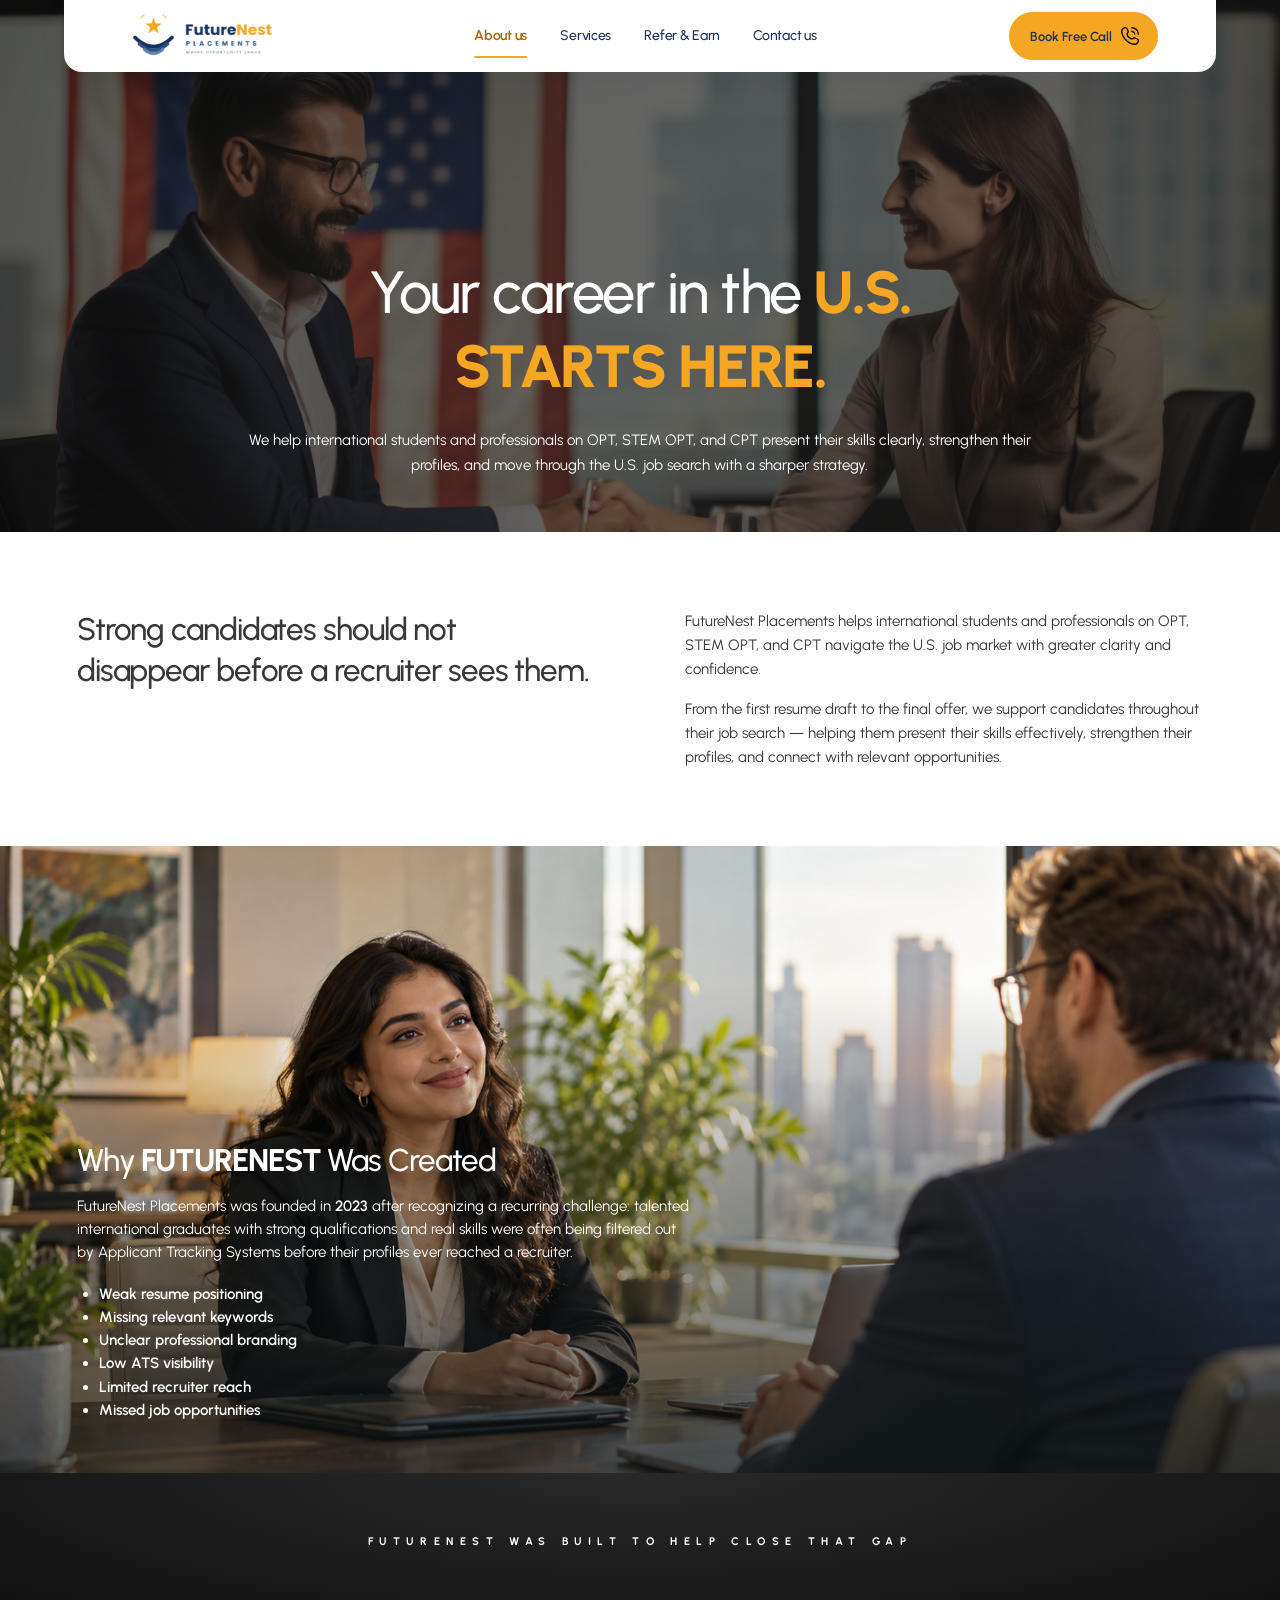
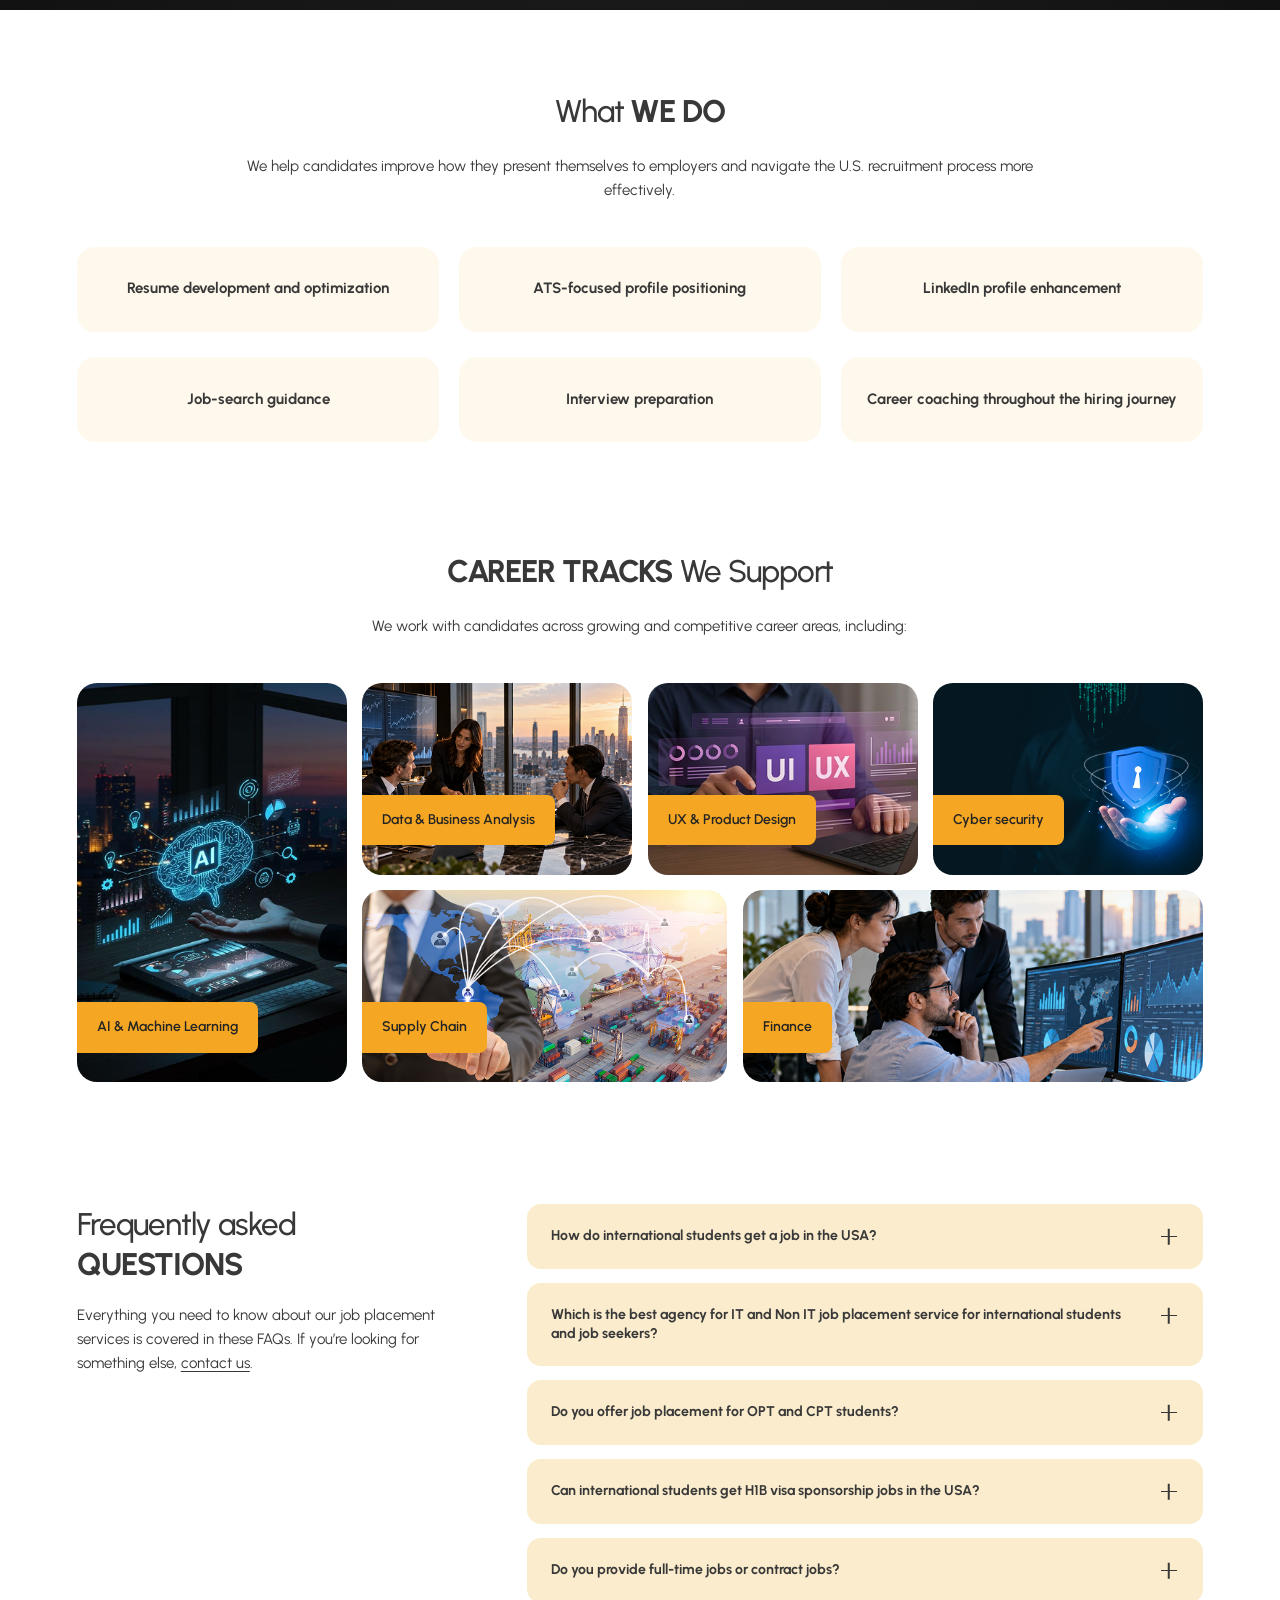
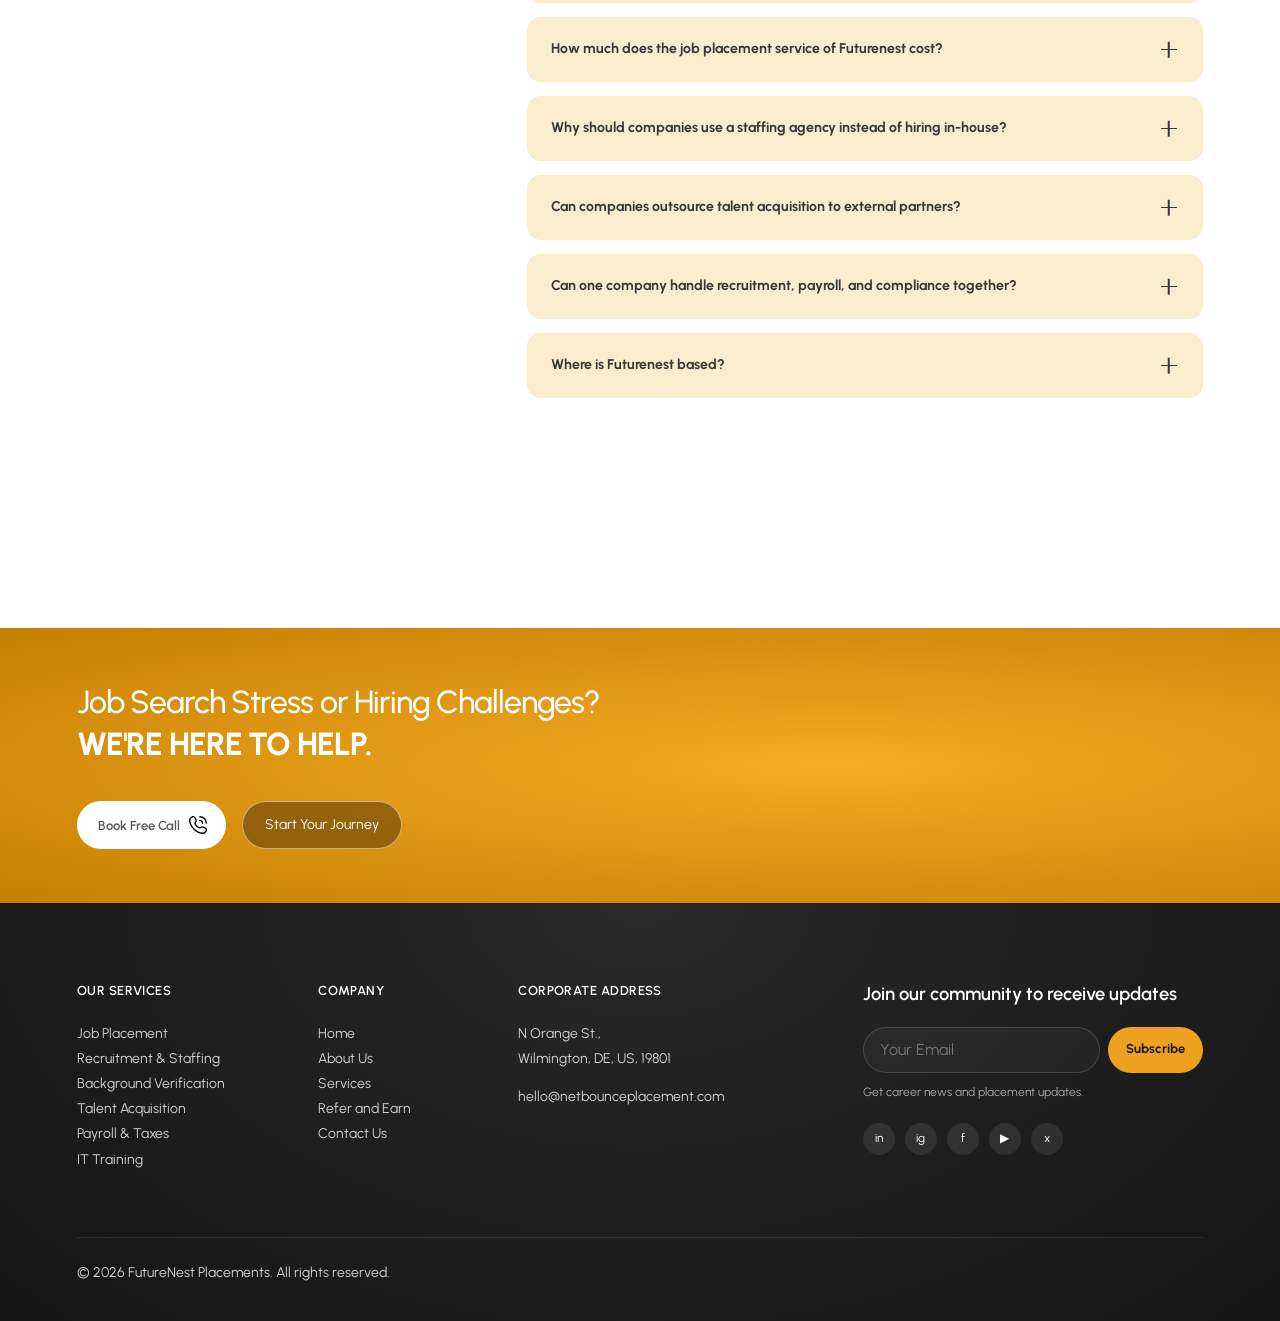
==== commit 4b130048: "UI, faq and black section changes" ====
--- a/about/index.html
+++ b/about/index.html
@@ -4,7 +4,6 @@
 <head>
   <meta charset="UTF-8" />
   <meta name="viewport" content="width=device-width, initial-scale=1.0" />
-
   <title>About Us — FutureNest Placements</title>
   <meta name="description"
     content="Learn why FutureNest Placements was created, how we support your career search, and the career tracks and recruitment services we offer." />
@@ -12,19 +11,16 @@
     content="recruitment, career placement, talent acquisition, staffing, job placement, hiring, workforce solutions" />
   <meta name="robots" content="index, follow" />
   <link rel="canonical" href="https://www.futurenestplacement.com/about/" />
-
   <meta property="og:title" content="About Us — FutureNest Placements" />
   <meta property="og:description"
     content="Where talent finds its future. Connecting professionals with opportunities and helping businesses build great teams." />
   <meta property="og:type" content="website" />
   <meta property="og:url" content="https://www.futurenestplacement.com/about/" />
   <meta property="og:image" content="https://www.futurenestplacement.com/assets/og-image.png" />
-
   <meta name="twitter:card" content="summary_large_image" />
   <meta name="twitter:title" content="About Us — FutureNest Placements" />
   <meta name="twitter:description"
     content="Where talent finds its future. Connecting professionals with opportunities and helping businesses build great teams." />
-
   <link rel="apple-touch-icon" sizes="180x180" href="../assets/favicon/apple-touch-icon.png" />
   <link rel="icon" type="image/png" sizes="32x32" href="../assets/favicon/favicon-32x32.png" />
   <link rel="icon" type="image/png" sizes="16x16" href="../assets/favicon/favicon-16x16.png" />
@@ -36,7 +32,6 @@
   <link
     href="https://fonts.googleapis.com/css2?family=Plus+Jakarta+Sans:wght@500;700;800&family=Urbanist:wght@400;500;600;700;800&family=Manrope:wght@400;500;600;700&display=swap"
     rel="stylesheet" />
-
   <link rel="stylesheet" href="../css/variables.css?v=20261006-client" />
   <link rel="stylesheet" href="../css/reset.css?v=20261006-client" />
   <link rel="stylesheet" href="../css/base.css?v=20261006-client" />
@@ -48,12 +43,11 @@
   <link rel="stylesheet" href="../css/home.css?v=20261006-client" />
   <link rel="stylesheet" href="../css/components/faq.css?v=20261006-client" />
   <link rel="stylesheet" href="../css/about.css?v=20261006-client" />
-
   <link rel="stylesheet" href="../css/mobile-navigation.css?v=20261006-client" />
   <link rel="stylesheet" href="../css/about-mobile.css?v=20261006-client" />
   <script src="../js/theme.js?v=20261006-client"></script>
-
-  <script type="application/ld+json">{"@context":"https://schema.org","@type":"AboutPage","name":"About FutureNest Placements","url":"https://www.futurenestplacement.com/about/"}</script>
+  <script
+    type="application/ld+json">{"@context":"https://schema.org","@type":"AboutPage","name":"About FutureNest Placements","url":"https://www.futurenestplacement.com/about/"}</script>
 </head>
 
 <body class="fn-home fn-about-page">
@@ -63,7 +57,8 @@
       <div class="container">
         <div class="header__inner">
           <a href="/" class="logo" aria-label="FutureNest Placements — Home">
-            <img src="../assets/shared/logo.svg" alt="FutureNest Placements" class="logo__img" width="157" height="63" />
+            <img src="../assets/shared/logo.svg" alt="FutureNest Placements" class="logo__img" width="157"
+              height="63" />
           </a>
           <nav class="nav" aria-label="Primary navigation">
             <a href="/about/" class="nav__link" aria-current="page">About us</a>
@@ -76,7 +71,8 @@
               Book Free Call
               <img src="../assets/home/icon-phone.svg" alt="" width="18" height="18" />
             </a>
-            <button class="hamburger" id="hamburger-btn" aria-label="Open navigation menu" aria-expanded="false" aria-controls="mobile-nav">
+            <button class="hamburger" id="hamburger-btn" aria-label="Open navigation menu" aria-expanded="false"
+              aria-controls="mobile-nav">
               <span class="hamburger__line"></span>
               <span class="hamburger__line"></span>
               <span class="hamburger__line"></span>
@@ -85,45 +81,82 @@
         </div>
       </div>
     </header>
-
     <div class="mobile-nav-backdrop" id="mobile-nav-backdrop"></div>
     <nav class="mobile-nav" id="mobile-nav" aria-label="Mobile navigation">
-      <div class="mobile-nav__content"><a href="/" class="mobile-nav__brand" aria-label="FutureNest Placements - Home" data-mobile-link><img src="../assets/shared/logo.svg" alt="FutureNest Placements" width="157" height="63" /></a>
+      <div class="mobile-nav__content">
+        <a href="/" class="mobile-nav__brand" aria-label="FutureNest Placements - Home" data-mobile-link>
+          <img src="../assets/shared/logo.svg" alt="FutureNest Placements" width="157" height="63" />
+        </a>
         <div class="mobile-nav__links">
-          <a href="/about/" class="mobile-nav__link" aria-current="page" data-mobile-link><span class="mobile-nav__link-text">About us</span></a>
-          <a href="/services/" class="mobile-nav__link" data-mobile-link><span class="mobile-nav__link-text">Services</span></a>
-          <a href="/refer/" class="mobile-nav__link" data-mobile-link><span class="mobile-nav__link-text">Refer &amp; Earn</span></a>
-          <a href="/contact/" class="mobile-nav__link" data-mobile-link><span class="mobile-nav__link-text">Contact us</span></a>
+          <a href="/about/" class="mobile-nav__link" aria-current="page" data-mobile-link>
+            <span class="mobile-nav__link-text">About us</span>
+          </a>
+          <a href="/services/" class="mobile-nav__link" data-mobile-link>
+            <span class="mobile-nav__link-text">Services</span>
+          </a>
+          <a href="/refer/" class="mobile-nav__link" data-mobile-link>
+            <span class="mobile-nav__link-text">Refer &amp; Earn</span>
+          </a>
+          <a href="/contact/" class="mobile-nav__link" data-mobile-link>
+            <span class="mobile-nav__link-text">Contact us</span>
+          </a>
         </div>
       </div>
       <div class="mobile-nav__footer">
-        <a href="/contact/" class="btn btn--header btn--full" data-mobile-link>Book Free Call <img src="../assets/home/icon-phone.svg" alt="" width="18" height="18" /></a>
+        <a href="/contact/" class="btn btn--header btn--full" data-mobile-link>
+          <img src="../assets/home/icon-phone.svg" alt="" width="18" height="18" />
+          Book Free Call
+        </a>
       </div>
     </nav>
-
     <main id="main-content" tabindex="-1">
       <section class="ab-hero" aria-labelledby="about-heading">
-        <picture><source media="(max-width:600px)" srcset="../assets/about/mobile/hero.png" /><img class="ab-photo ab-photo--hero" src="../assets/about/hero.png" alt="" width="2877" height="1197" decoding="async" fetchpriority="high" /></picture>
+        <picture>
+          <source media="(max-width:600px)" srcset="../assets/about/mobile/hero.png" />
+          <img class="ab-photo ab-photo--hero" src="../assets/about/hero.png" alt="" width="2877" height="1197"
+            decoding="async" fetchpriority="high" />
+        </picture>
         <div class="ab-hero__copy fn-wrap">
-          <h1 id="about-heading">Your career in the <strong>U.S.<br />STARTS HERE.</strong></h1>
-          <p>We help international students and professionals on OPT, STEM OPT, and CPT present their skills clearly, strengthen their profiles, and move through the U.S. job search with a sharper strategy.</p>
-        </div>
-      </section>
-
+          <h1 id="about-heading">
+            Your career in the <strong>U.S.<br />STARTS HERE.</strong>
+          </h1>
+          <p>
+            We help international students and professionals on OPT, STEM OPT, and CPT present their skills clearly,
+            strengthen their profiles, and move through the U.S. job search with a sharper strategy.
+          </p>
+        </div>
+      </section>
       <section class="ab-intro fn-wrap" aria-labelledby="intro-heading">
-        <h2 id="intro-heading">Strong candidates should not disappear before a recruiter sees them.</h2>
+        <h2 id="intro-heading">
+          Strong candidates should not disappear before a recruiter sees them.
+        </h2>
         <div>
-          <p>FutureNest Placements helps international students and professionals on OPT, STEM OPT, and CPT navigate the U.S. job market with greater clarity and confidence.</p>
-          <p>From the first resume draft to the final offer, we support candidates throughout their job search — helping them present their skills effectively, strengthen their profiles, and connect with relevant opportunities.</p>
-        </div>
-      </section>
-
+          <p>
+            FutureNest Placements helps international students and professionals on OPT, STEM OPT, and CPT navigate the
+            U.S. job market with greater clarity and confidence.
+          </p>
+          <p>
+            From the first resume draft to the final offer, we support candidates throughout their job search — helping
+            them present their skills effectively, strengthen their profiles, and connect with relevant opportunities.
+          </p>
+        </div>
+      </section>
       <section class="ab-origin" aria-labelledby="origin-heading">
-        <picture><source media="(max-width:600px)" srcset="../assets/about/mobile/origin.png" /><img class="ab-photo ab-photo--origin" src="../assets/about/origin.png" alt="" width="1918" height="941" decoding="async" loading="lazy" /></picture>
+        <picture>
+          <source media="(max-width:600px)" srcset="../assets/about/mobile/origin.png" />
+          <img class="ab-photo ab-photo--origin" src="../assets/about/origin.png" alt="" width="1918" height="941"
+            decoding="async" loading="lazy" />
+        </picture>
         <div class="fn-wrap ab-origin__wrap">
           <div class="ab-origin__copy">
-            <h2 id="origin-heading">Why <strong>FUTURENEST</strong> Was Created</h2>
-            <p>FutureNest Placements was founded in <strong>2023</strong> after recognizing a recurring challenge: talented international graduates with strong qualifications and real skills were often being filtered out by Applicant Tracking Systems before their profiles ever reached a recruiter.</p>
+            <h2 id="origin-heading">
+              Why <strong>FUTURENEST</strong> Was Created
+            </h2>
+            <p>
+              FutureNest Placements was founded in <strong>2023</strong> after recognizing a recurring challenge:
+              talented international graduates with strong qualifications and real skills were often being filtered out
+              by Applicant Tracking Systems before their profiles ever reached a recruiter.
+            </p>
             <ul>
               <li>Weak resume positioning</li>
               <li>Missing relevant keywords</li>
@@ -135,12 +168,18 @@
           </div>
         </div>
       </section>
-      <div class="ab-statement"><p>FutureNest was built to help close that gap</p></div>
-
+      <div class="ab-statement">
+        <p>FutureNest was built to help close that gap</p>
+      </div>
       <section class="ab-services fn-wrap" aria-labelledby="support-heading">
         <div class="ab-section-head">
-          <h2 id="support-heading">What <strong>WE DO</strong></h2>
-          <p>We help candidates improve how they present themselves to employers and navigate the U.S. recruitment process more effectively.</p>
+          <h2 id="support-heading">
+            What <strong>WE DO</strong>
+          </h2>
+          <p>
+            We help candidates improve how they present themselves to employers and navigate the U.S. recruitment
+            process more effectively.
+          </p>
         </div>
         <ul class="ab-service-grid">
           <li>Resume development and optimization</li>
@@ -151,82 +190,177 @@
           <li>Career coaching throughout the hiring journey</li>
         </ul>
       </section>
-
       <section class="ab-tracks fn-wrap" aria-labelledby="tracks-heading">
         <div class="ab-section-head">
-          <h2 id="tracks-heading"><strong>CAREER TRACKS</strong> We Support</h2>
-          <p>We work with candidates across growing and competitive career areas, including:</p>
-        </div>
-        <div class="ab-track-viewport" tabindex="0" role="region" aria-label="Career tracks"><ul class="ab-track-grid">
-          <li class="ab-track ab-track--ai"><img src="../assets/about/career-ai.png" alt="" width="375" height="603" decoding="async" loading="lazy" /><span>AI & Machine Learning</span></li>
-          <li class="ab-track ab-track--data"><img src="../assets/about/career-data.png" alt="" width="374" height="291" decoding="async" loading="lazy" /><span>Data & Business Analysis</span></li>
-          <li class="ab-track ab-track--design"><img src="../assets/about/career-design.png" alt="" width="375" height="291" decoding="async" loading="lazy" /><span>UX & Product Design</span></li>
-          <li class="ab-track ab-track--security"><img src="../assets/about/career-security.png" alt="" width="375" height="291" decoding="async" loading="lazy" /><span>Cyber security</span></li>
-          <li class="ab-track ab-track--supply"><img src="../assets/about/career-supply.png" alt="" width="501" height="291" decoding="async" loading="lazy" /><span>Supply Chain</span></li>
-          <li class="ab-track ab-track--finance"><img src="../assets/about/career-finance.png" alt="" width="637" height="291" decoding="async" loading="lazy" /><span>Finance</span></li>
-        </ul></div><div class="ab-track-controls" aria-label="Career track controls"><button type="button" data-track="prev" aria-label="Previous career tracks">&#8249;</button><button type="button" data-track="next" aria-label="Next career tracks">&#8250;</button></div>
-      </section>
-
+          <h2 id="tracks-heading">
+            <strong>CAREER TRACKS</strong> We Support
+          </h2>
+          <p>
+            We work with candidates across growing and competitive career areas, including:
+          </p>
+        </div>
+        <div class="ab-track-viewport" tabindex="0" role="region" aria-label="Career tracks">
+          <ul class="ab-track-grid">
+            <li class="ab-track ab-track--ai">
+              <img src="../assets/about/career-ai.png" alt="" width="375" height="603" decoding="async"
+                loading="lazy" />
+              <span>AI & Machine Learning</span>
+            </li>
+            <li class="ab-track ab-track--data">
+              <img src="../assets/about/career-data.png" alt="" width="374" height="291" decoding="async"
+                loading="lazy" />
+              <span>Data & Business Analysis</span>
+            </li>
+            <li class="ab-track ab-track--design">
+              <img src="../assets/about/career-design.png" alt="" width="375" height="291" decoding="async"
+                loading="lazy" />
+              <span>UX & Product Design</span>
+            </li>
+            <li class="ab-track ab-track--security">
+              <img src="../assets/about/career-security.png" alt="" width="375" height="291" decoding="async"
+                loading="lazy" />
+              <span>Cyber security</span>
+            </li>
+            <li class="ab-track ab-track--supply">
+              <img src="../assets/about/career-supply.png" alt="" width="501" height="291" decoding="async"
+                loading="lazy" />
+              <span>Supply Chain</span>
+            </li>
+            <li class="ab-track ab-track--finance">
+              <img src="../assets/about/career-finance.png" alt="" width="637" height="291" decoding="async"
+                loading="lazy" />
+              <span>Finance</span>
+            </li>
+          </ul>
+        </div>
+        <div class="ab-track-controls" aria-label="Career track controls">
+          <button type="button" data-track="prev" aria-label="Previous career tracks">&#8249;</button>
+          <button type="button" data-track="next" aria-label="Next career tracks">&#8250;</button>
+        </div>
+      </section>
       <section class="ab-faq fn-wrap" aria-labelledby="faq-heading">
         <div class="ab-faq__intro">
-          <h2 id="faq-heading">Frequently asked <br /><strong>QUESTIONS</strong></h2>
-          <p>Everything you need to know about our job placement services is covered in these FAQs. If you’re looking for something else, <a href="/contact/">contact us</a>.</p>
+          <h2 id="faq-heading">
+            Frequently asked <br />
+            <strong>QUESTIONS</strong>
+          </h2>
+          <p>
+            Everything you need to know about our job placement services is covered in these FAQs. If you’re looking
+            for something else, <a href="/contact/">contact us</a>.
+          </p>
         </div>
         <div class="ab-faq__list">
           <details class="ab-faq__item" name="about-questions">
-            <summary id="faq-question-1">How do international students get a job in the USA?<span class="ab-faq__icon" aria-hidden="true"></span></summary>
-            <div class="ab-faq__answer" role="region" aria-labelledby="faq-question-1"><p>A focused search starts with clearly presenting your skills, tailoring your resume to relevant roles, and preparing for interviews. FutureNest helps with profile positioning and job-search preparation. Your university’s international student office can help with questions about your individual work authorization.</p></div>
-          </details>
-          <details class="ab-faq__item" name="about-questions">
-            <summary id="faq-question-2">Which is the best agency for IT and Non IT job placement service for international students and job seekers?<span class="ab-faq__icon" aria-hidden="true"></span></summary>
-            <div class="ab-faq__answer" role="region" aria-labelledby="faq-question-2"><p>Look for an agency that explains its services, fees, and process clearly and takes time to understand your experience and goals. Book a consultation with FutureNest to discuss whether our support fits your needs.</p></div>
-          </details>
-          <details class="ab-faq__item" name="about-questions">
-            <summary id="faq-question-3">Do you offer job placement for OPT and CPT students?<span class="ab-faq__icon" aria-hidden="true"></span></summary>
-            <div class="ab-faq__answer" role="region" aria-labelledby="faq-question-3"><p>FutureNest supports the job-search preparation of international students and professionals on OPT, STEM OPT, and CPT. Contact our team to discuss your background and the support available. Confirm authorization requirements with your university before accepting work.</p></div>
-          </details>
-          <details class="ab-faq__item" name="about-questions">
-            <summary id="faq-question-4">Can international students get H1B visa sponsorship jobs in the USA?<span class="ab-faq__icon" aria-hidden="true"></span></summary>
-            <div class="ab-faq__answer" role="region" aria-labelledby="faq-question-4"><p>Sponsorship decisions are made by individual employers. FutureNest can help you prepare your profile and discuss your search goals, but cannot promise sponsorship or a visa outcome. Ask prospective employers about their sponsorship policies.</p></div>
-          </details>
-          <details class="ab-faq__item" name="about-questions">
-            <summary id="faq-question-5">Do you provide full-time jobs or contract jobs?<span class="ab-faq__icon" aria-hidden="true"></span></summary>
-            <div class="ab-faq__answer" role="region" aria-labelledby="faq-question-5"><p>Our focus is helping candidates pursue meaningful full-time roles. Contact our team to discuss your preferences and the opportunities relevant to your experience.</p></div>
-          </details>
-          <details class="ab-faq__item" name="about-questions">
-            <summary id="faq-question-6">How much does the job placement service of Futurenest cost?<span class="ab-faq__icon" aria-hidden="true"></span></summary>
-            <div class="ab-faq__answer" role="region" aria-labelledby="faq-question-6"><p>Fees depend on the support you need. Book a free consultation to discuss the services, pricing, and agreement before deciding whether to proceed.</p></div>
-          </details>
-          <details class="ab-faq__item" name="about-questions">
-            <summary id="faq-question-7">Why should companies use a staffing agency instead of hiring in-house?<span class="ab-faq__icon" aria-hidden="true"></span></summary>
-            <div class="ab-faq__answer" role="region" aria-labelledby="faq-question-7"><p>A recruitment partner can support sourcing, screening, and interview coordination, giving an internal team more time to focus on its business. The right approach depends on the role, hiring volume, and resources available.</p></div>
-          </details>
-          <details class="ab-faq__item" name="about-questions">
-            <summary id="faq-question-8">Can companies outsource talent acquisition to external partners?<span class="ab-faq__icon" aria-hidden="true"></span></summary>
-            <div class="ab-faq__answer" role="region" aria-labelledby="faq-question-8"><p>Yes. An external recruitment partner can support selected stages of hiring or a broader search process. Contact FutureNest to discuss your roles, timeline, and the level of support your team needs.</p></div>
-          </details>
-          <details class="ab-faq__item" name="about-questions">
-            <summary id="faq-question-9">Can one company handle recruitment, payroll, and compliance together?<span class="ab-faq__icon" aria-hidden="true"></span></summary>
-            <div class="ab-faq__answer" role="region" aria-labelledby="faq-question-9"><p>FutureNest offers recruitment, background verification, and payroll and tax support. Speak with our team to confirm which services and responsibilities would be included in your agreement.</p></div>
-          </details>
-          <details class="ab-faq__item" name="about-questions">
-            <summary id="faq-question-10">Where is Futurenest based?<span class="ab-faq__icon" aria-hidden="true"></span></summary>
-            <div class="ab-faq__answer" role="region" aria-labelledby="faq-question-10"><p>FutureNest Placements is based in Wilmington, Delaware, and supports candidates and employers across the United States. Visit our contact page to get in touch.</p></div>
-          </details>
-        </div>
-      </section>
-
-      <section class="fn-cta"><picture><source media="(max-width:600px)" srcset="../assets/home/mobile/cta-advisor.png" /><img class="fn-cta__portrait" src="../assets/home/cta-advisor.webp" alt="" loading="lazy" width="934" height="895" /></picture>
+            <summary id="faq-question-1">
+              How do international students get a job in the USA?
+              <span class="ab-faq__icon" aria-hidden="true"></span>
+            </summary>
+            <div class="ab-faq__answer" role="region" aria-labelledby="faq-question-1">
+              <p>
+                Knowing how to get a job in the USA after graduation comes down to combining the right skills, resume
+                strategy, and interview preparation. With NetBounce, candidates get expert guidance and access to
+                opportunities that lead to real placements.
+              </p>
+            </div>
+          </details>
+          <details class="ab-faq__item" name="about-questions">
+            <summary id="faq-question-2">
+              Which is the best agency for IT and Non IT job placement service for international students and job seekers?
+              <span class="ab-faq__icon" aria-hidden="true"></span>
+            </summary>
+            <div class="ab-faq__answer" role="region" aria-labelledby="faq-question-2">
+              <p>
+                Knowing how to get a job in the USA after graduation comes down to combining the right skills, resume strategy, and interview preparation. With Futurenest, candidates get expert guidance and access to opportunities that lead to real placements.
+              </p>
+            </div>
+          </details>
+          <details class="ab-faq__item" name="about-questions">
+            <summary id="faq-question-3">
+              Do you offer job placement for OPT and CPT students?
+              <span class="ab-faq__icon" aria-hidden="true"></span>
+            </summary>
+            <div class="ab-faq__answer" role="region" aria-labelledby="faq-question-3">
+              <p>FutureNest supports the job-search preparation of international students and professionals on OPT, STEM
+                OPT, and CPT. Contact our team to discuss your background and the support available. Confirm
+                authorization requirements with your university before accepting work.</p>
+            </div>
+          </details>
+          <details class="ab-faq__item" name="about-questions">
+            <summary id="faq-question-4">Can international students get H1B visa sponsorship jobs in the USA?<span
+                class="ab-faq__icon" aria-hidden="true"></span></summary>
+            <div class="ab-faq__answer" role="region" aria-labelledby="faq-question-4">
+              <p>Sponsorship decisions are made by individual employers. FutureNest can help you prepare your profile
+                and discuss your search goals, but cannot promise sponsorship or a visa outcome. Ask prospective
+                employers about their sponsorship policies.</p>
+            </div>
+          </details>
+          <details class="ab-faq__item" name="about-questions">
+            <summary id="faq-question-5">Do you provide full-time jobs or contract jobs?<span class="ab-faq__icon"
+                aria-hidden="true"></span></summary>
+            <div class="ab-faq__answer" role="region" aria-labelledby="faq-question-5">
+              <p>Our focus is helping candidates pursue meaningful full-time roles. Contact our team to discuss your
+                preferences and the opportunities relevant to your experience.</p>
+            </div>
+          </details>
+          <details class="ab-faq__item" name="about-questions">
+            <summary id="faq-question-6">How much does the job placement service of Futurenest cost?<span
+                class="ab-faq__icon" aria-hidden="true"></span></summary>
+            <div class="ab-faq__answer" role="region" aria-labelledby="faq-question-6">
+              <p>Fees depend on the support you need. Book a free consultation to discuss the services, pricing, and
+                agreement before deciding whether to proceed.</p>
+            </div>
+          </details>
+          <details class="ab-faq__item" name="about-questions">
+            <summary id="faq-question-7">Why should companies use a staffing agency instead of hiring in-house?<span
+                class="ab-faq__icon" aria-hidden="true"></span></summary>
+            <div class="ab-faq__answer" role="region" aria-labelledby="faq-question-7">
+              <p>A recruitment partner can support sourcing, screening, and interview coordination, giving an internal
+                team more time to focus on its business. The right approach depends on the role, hiring volume, and
+                resources available.</p>
+            </div>
+          </details>
+          <details class="ab-faq__item" name="about-questions">
+            <summary id="faq-question-8">Can companies outsource talent acquisition to external partners?<span
+                class="ab-faq__icon" aria-hidden="true"></span></summary>
+            <div class="ab-faq__answer" role="region" aria-labelledby="faq-question-8">
+              <p>Yes. An external recruitment partner can support selected stages of hiring or a broader search process.
+                Contact FutureNest to discuss your roles, timeline, and the level of support your team needs.</p>
+            </div>
+          </details>
+          <details class="ab-faq__item" name="about-questions">
+            <summary id="faq-question-9">Can one company handle recruitment, payroll, and compliance together?<span
+                class="ab-faq__icon" aria-hidden="true"></span></summary>
+            <div class="ab-faq__answer" role="region" aria-labelledby="faq-question-9">
+              <p>FutureNest offers recruitment, background verification, and payroll and tax support. Speak with our
+                team to confirm which services and responsibilities would be included in your agreement.</p>
+            </div>
+          </details>
+          <details class="ab-faq__item" name="about-questions">
+            <summary id="faq-question-10">Where is Futurenest based?<span class="ab-faq__icon"
+                aria-hidden="true"></span></summary>
+            <div class="ab-faq__answer" role="region" aria-labelledby="faq-question-10">
+              <p>FutureNest Placements is based in Wilmington, Delaware, and supports candidates and employers across
+                the United States. Visit our contact page to get in touch.</p>
+            </div>
+          </details>
+        </div>
+      </section>
+      <section class="fn-cta">
+        <picture>
+          <source media="(max-width:600px)" srcset="../assets/home/mobile/cta-advisor.png" /><img
+            class="fn-cta__portrait" src="../assets/home/cta-advisor.webp" alt="" loading="lazy" width="934"
+            height="895" />
+        </picture>
         <div class="fn-wrap">
           <h2>Job Search Stress or Hiring Challenges? <strong>We're here to help.</strong></h2>
           <div class="fn-cta__actions">
-            <a href="/contact/" class="btn btn--header">Book Free Call <img src="../assets/home/icon-phone.svg" alt="" width="18" height="18" /></a>
+            <a href="/contact/" class="btn btn--header">Book Free Call <img src="../assets/home/icon-phone.svg" alt=""
+                width="18" height="18" /></a>
             <a href="/contact/" class="fn-cta__ghost">Start Your Journey</a>
           </div>
         </div>
       </section>
     </main>
-
     <footer class="fn-footer" role="contentinfo">
       <div class="fn-wrap">
         <div class="fn-footer__grid">
@@ -254,12 +388,15 @@
           <div>
             <h3>CORPORATE ADDRESS</h3>
             <p>N Orange St.,<br />Wilmington, DE, US, 19801</p>
-            <p style="margin-top:0.8rem"><a href="mailto:hello@netbounceplacement.com">hello@netbounceplacement.com</a></p>
+            <p style="margin-top:0.8rem"><a href="mailto:hello@netbounceplacement.com">hello@netbounceplacement.com</a>
+            </p>
           </div>
           <div>
-            <h3 style="letter-spacing:0;font-size:1.15rem;text-transform:none">Join our community to receive updates</h3>
+            <h3 style="letter-spacing:0;font-size:1.15rem;text-transform:none">Join our community to receive updates
+            </h3>
             <form class="fn-sub" action="#" method="post" aria-label="Newsletter subscription">
-              <input type="email" name="email" placeholder="Your Email" aria-label="Email address" autocomplete="email" aria-describedby="subscription-status" required />
+              <input type="email" name="email" placeholder="Your Email" aria-label="Email address" autocomplete="email"
+                aria-describedby="subscription-status" required />
               <button type="submit">Subscribe</button>
             </form>
             <p class="fn-note" id="subscription-status" role="status">Get career news and placement updates.</p>
@@ -272,18 +409,15 @@
             </div>
           </div>
         </div>
-        <p class="fn-footer__rule">&copy; <span id="footer-year">2026</span> FutureNest Placements. All rights reserved.</p>
+        <p class="fn-footer__rule">&copy; <span id="footer-year">2026</span> FutureNest Placements. All rights reserved.
+        </p>
       </div>
     </footer>
-
-
   </div>
-
   <script src="../js/site.js?v=20261006-client"></script>
   <script src="../js/components/faq.js?v=20261006-client"></script>
   <script src="../js/pages/about.js?v=20261006-client"></script>
   <script src="../js/navigation.js?v=20261006-client"></script>
-
 </body>
 
-</html>
+</html>
--- a/css/home.css
+++ b/css/home.css
@@ -32,13 +32,15 @@
 .fn-hero__slide { position:relative; grid-area:1 / 1; min-width:0; visibility:hidden; overflow:hidden; pointer-events:none; }
 .fn-hero__slide.is-active,.fn-hero__slide.is-leaving { visibility:visible; }
 .fn-hero__slide.is-active { z-index:1; pointer-events:auto; }
+.fn-hero picture { position:absolute; inset:0; width:100%; height:100%; display:block; }
 .fn-hero__bg { position:absolute; inset:0; width:100%; height:100%; object-fit:cover; }
+.fn-hero__br { display:none; }
 .fn-hero__copy { position:relative; z-index:1; margin-left:8.4%; padding-top:clamp(9.0625rem,calc(var(--fn-layout-width) * 0.12),14.375rem); width:80%; padding-bottom:8rem; }
 .fn-hero__title { font-family:'Plus Jakarta Sans',var(--font-display); font-size:clamp(2.625rem,calc(var(--fn-layout-width) * 0.047),5.625rem); font-weight:500; letter-spacing:-.04em; line-height:1.28; }
 .fn-hero__title > span { display:block; }
 .fn-hero__controls svg { width:20px; height:20px; }
-.fn-hero__controls [data-hero="pause"] { font-size:1rem; }
-.fn-hero__controls [hidden] { display:none; }
+.fn-hero__controls [data-hero="pause"],
+.fn-hero__controls [hidden] { display:none !important; }
 .fn-hero__title strong { display:block; color:var(--fn-gold); font-weight:800; text-transform:uppercase; }
 .fn-hero__slide:nth-child(2) .fn-hero__title { font-size:clamp(2.375rem,calc(var(--fn-layout-width) * 0.041),4.9375rem); }
 .fn-hero__slide:nth-child(3) .fn-hero__title { max-width:none; }
@@ -209,15 +211,15 @@
   .fn-home .header__inner { min-height:4.5rem; }
   .fn-home .header .container { width:90%; }
   .fn-wrap { width:calc(100% - 2.5rem); }
-  .fn-hero { min-height:max(42rem,95svh); }
-  .fn-hero__copy { padding-top:7.8125rem; margin-left:1.5rem; width:calc(100% - 3rem); }
-  .fn-hero__title,.fn-hero__slide:nth-child(2) .fn-hero__title { font-size:clamp(2rem,calc(var(--fn-layout-width) * 0.087),3rem); line-height:1.25; }
-  .fn-hero__title { max-width:15ch; }
-  .fn-hero__title strong { margin-top:0.5rem; }
-  .fn-hero__slide:nth-child(3) .fn-hero__title { max-width:15ch; }
-  .fn-hero__lead { max-width:34ch; margin:1.375rem 0 0; font-size:0.9375rem; line-height:1.65; }
-  .fn-hero__bg { object-position:58% center; }
-  .fn-hero__controls { right:1.5rem; bottom:2.125rem; }
+  .fn-hero { min-height:max(42rem,100svh); }
+  .fn-hero__slide { display:flex; flex-direction:column; justify-content:flex-end; align-items:center; }
+  .fn-hero__copy { padding-top:0; padding-bottom:96px; margin:0 auto; width:calc(100% - 32px); max-width:410px; text-align:center; }
+  .fn-hero__title,.fn-hero__slide:nth-child(2) .fn-hero__title { font-size:clamp(25px,6.8vw,32px); line-height:1.22; max-width:none; text-align:center; }
+  .fn-hero__title strong { margin-top:0.25rem; }
+  .fn-hero__slide:nth-child(3) .fn-hero__title { max-width:none; text-align:center; }
+  .fn-hero__lead { max-width:38ch; margin:0 auto; font-size:13.5px; line-height:1.55; text-align:center; }
+  .fn-hero__bg { object-position:center top; }
+  .fn-hero__controls { left:50%; right:auto; transform:translateX(-50%); bottom:28px; }
   .fn-marquee { padding:2.125rem 0; }
   .fn-about { padding-top:4.375rem; }
   .fn-values { gap:0.75rem; margin-top:2.5rem; }
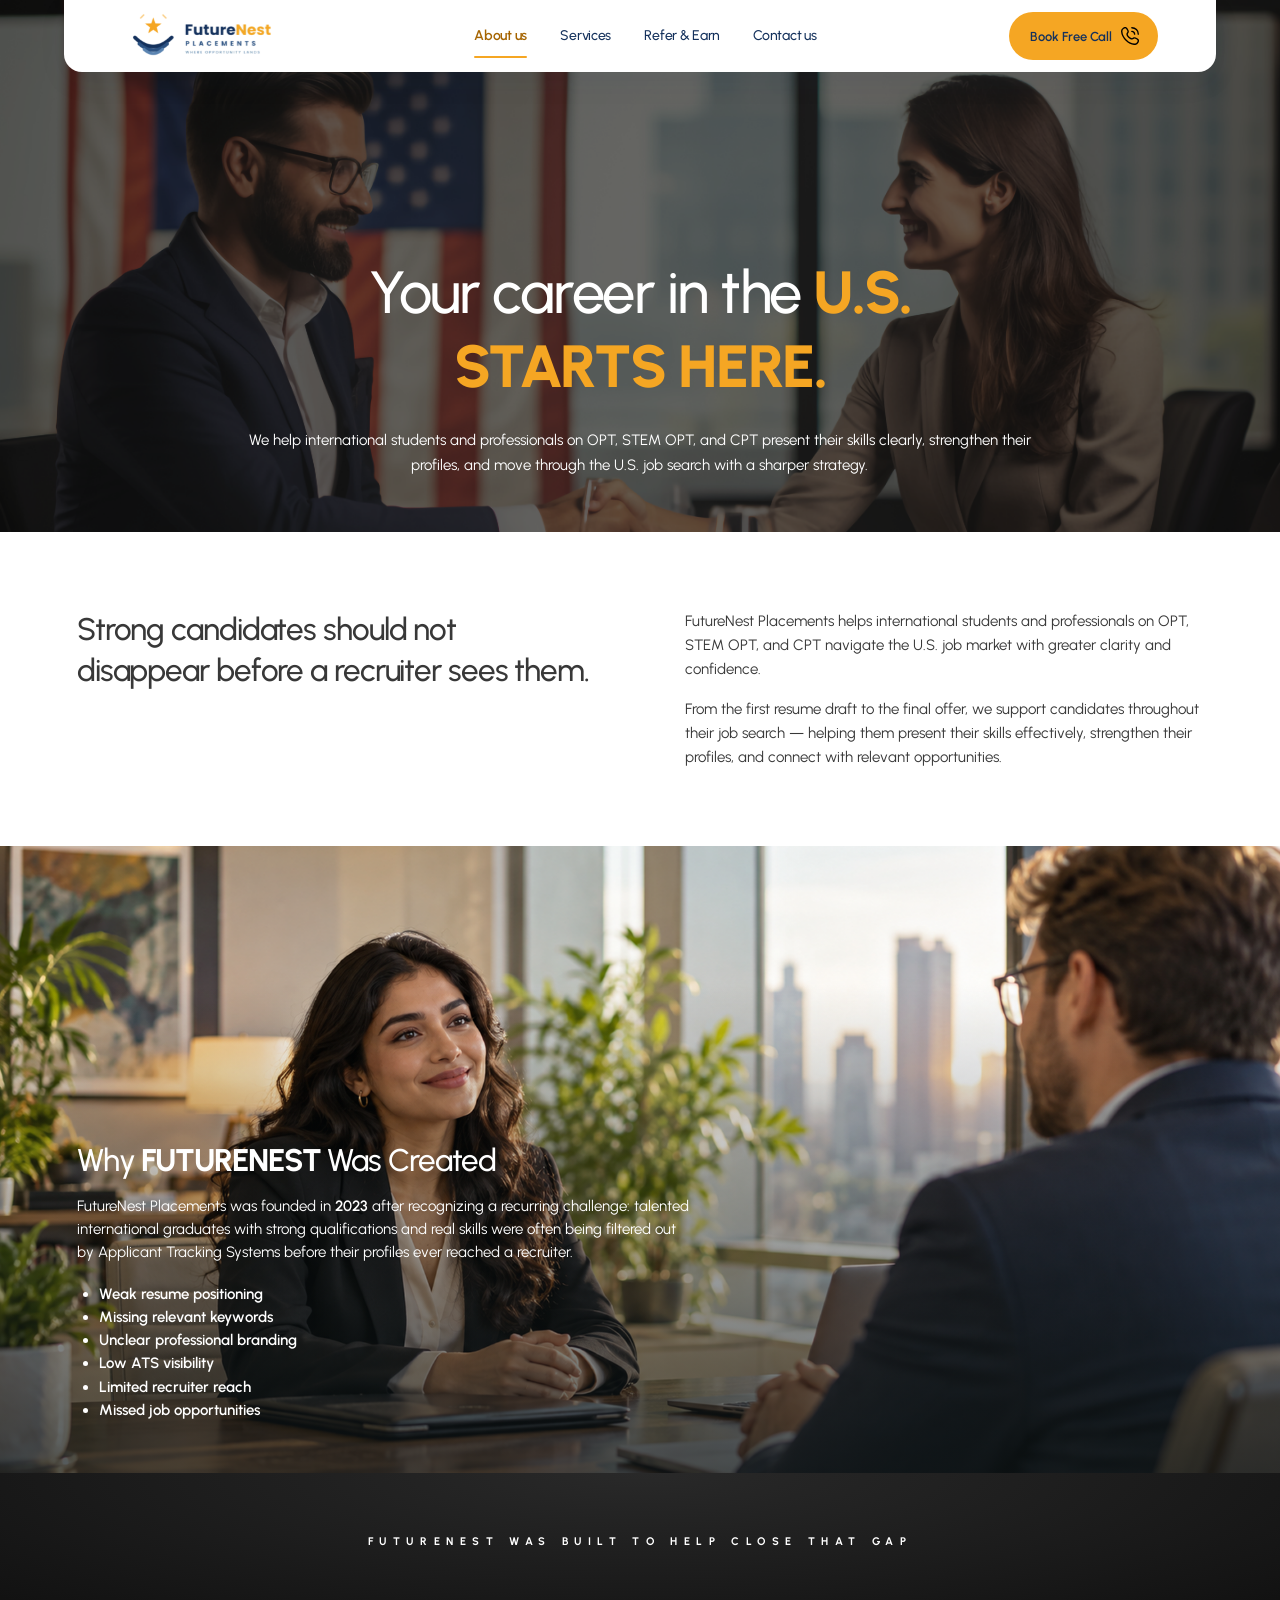
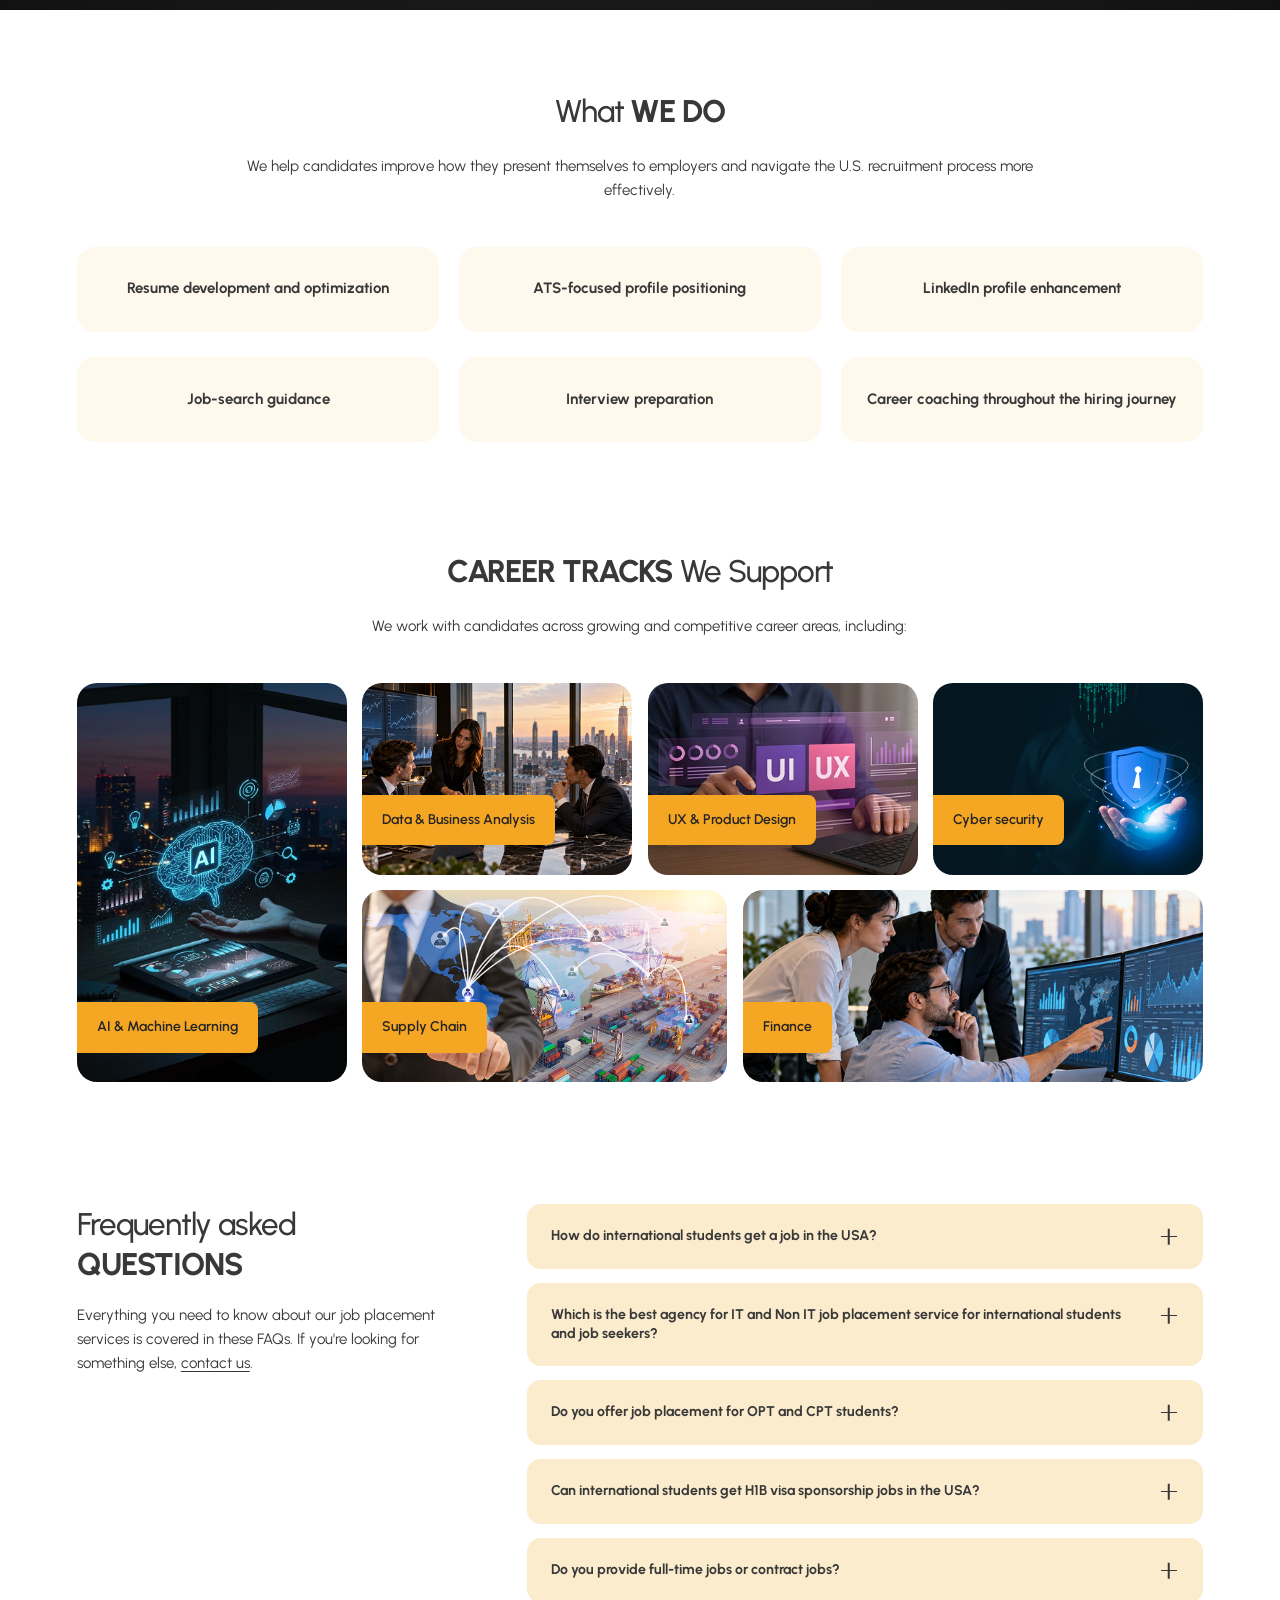
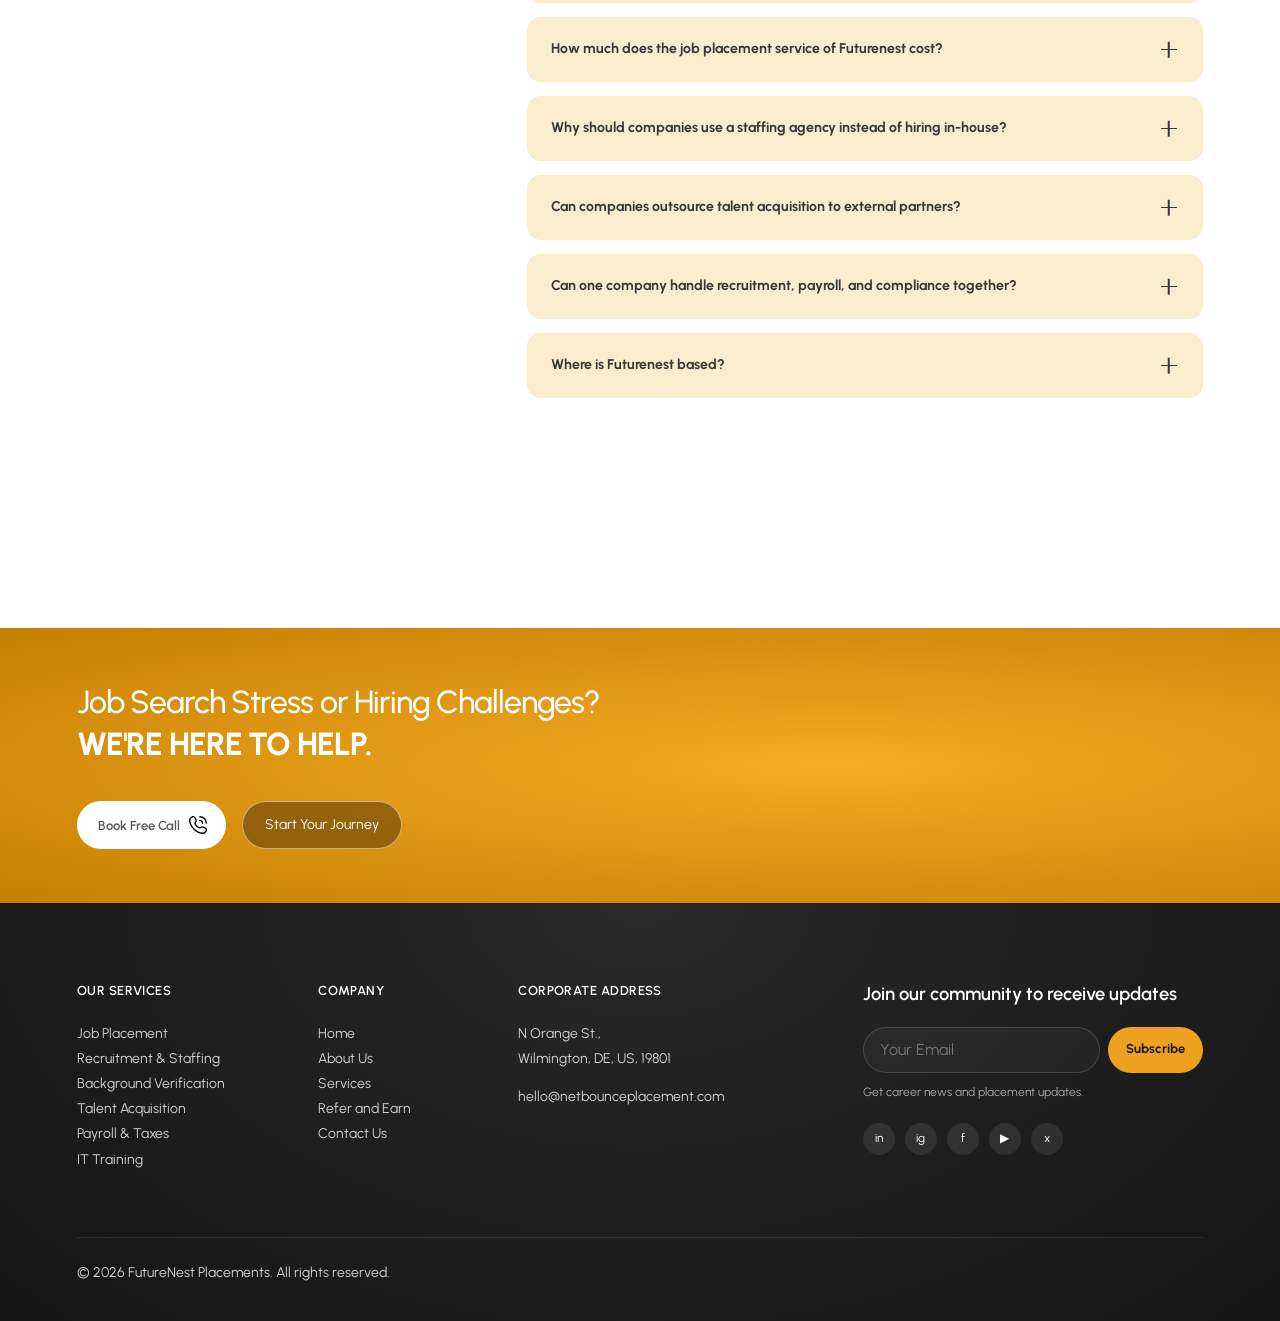
==== commit 87042fd3: "logo changes" ====
--- a/about/index.html
+++ b/about/index.html
@@ -245,7 +245,7 @@
             <strong>QUESTIONS</strong>
           </h2>
           <p>
-            Everything you need to know about our job placement services is covered in these FAQs. If you’re looking
+            Everything you need to know about our job placement services is covered in these FAQs. If you're looking
             for something else, <a href="/contact/">contact us</a>.
           </p>
         </div>
--- a/css/components.css
+++ b/css/components.css
@@ -66,7 +66,7 @@
 }
 
 .logo__img {
-  height: 62px;
+  height: 60px;
   width: auto;
   flex-shrink: 0;
   object-fit: contain;
--- a/css/home.css
+++ b/css/home.css
@@ -20,7 +20,7 @@
 .fn-home .header { width:min(90%,calc(var(--fn-content-max) + 5rem)); left:50%; right:auto; transform:translateX(-50%); border-radius:0 0 1.125rem 1.125rem; }
 .fn-home .header .container { width:90%; padding-inline:0; }
 .fn-home .header__inner { min-height:clamp(4.5rem,calc(var(--fn-layout-width) * 0.0527),6.3125rem); }
-.fn-home .logo__img { width:clamp(9.8125rem,calc(var(--fn-layout-width) * 0.125),11.25rem); height:auto; }
+.fn-home .logo__img { width:clamp(9.8125rem,calc(var(--fn-layout-width) * 0.125),10rem); height:auto; aspect-ratio: 2.5; }
 .fn-home .nav { gap:clamp(1.25rem,calc(var(--fn-layout-width) * 0.026),3.125rem); }
 .fn-home .nav__link { font-size:clamp(0.875rem,calc(var(--fn-layout-width) * 0.0105),1.25rem); }
 .fn-home .btn--header { min-height:2.75rem; font-size:clamp(0.8125rem,calc(var(--fn-layout-width) * 0.0094),1.125rem); }
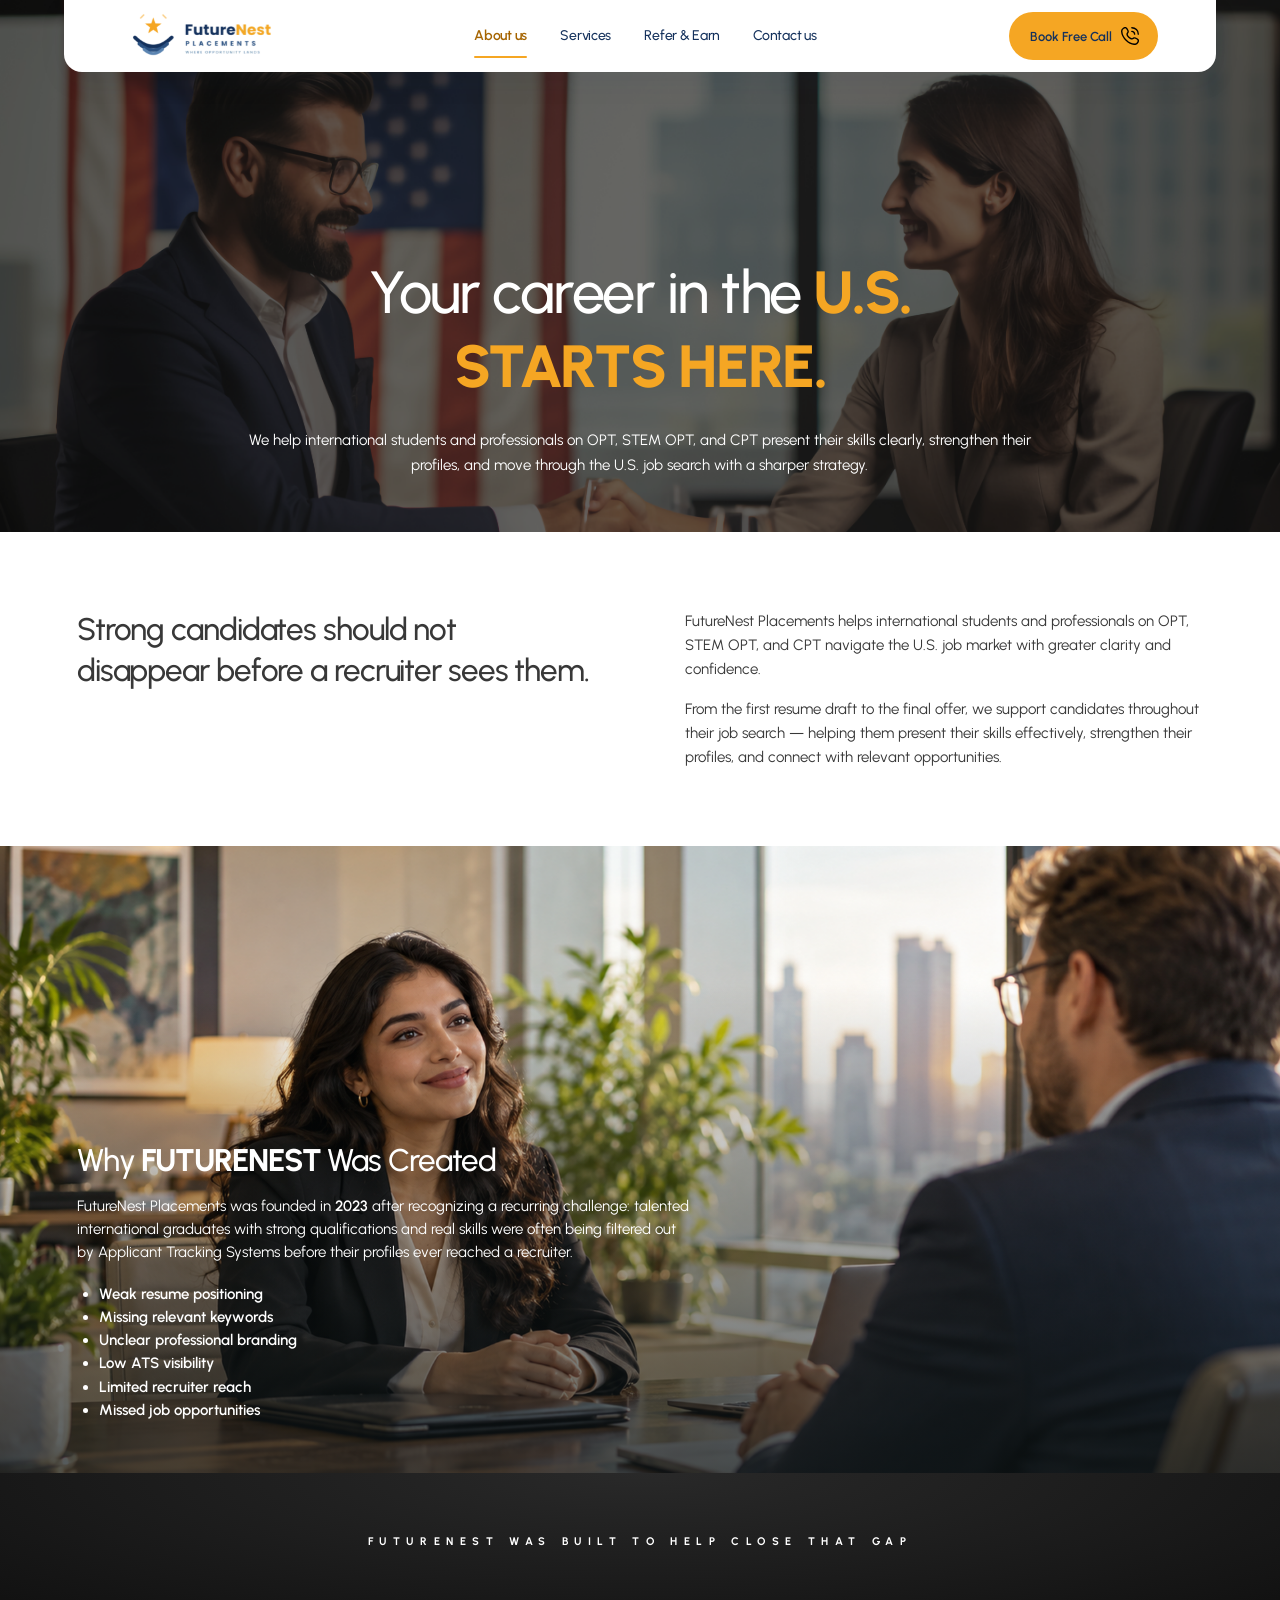
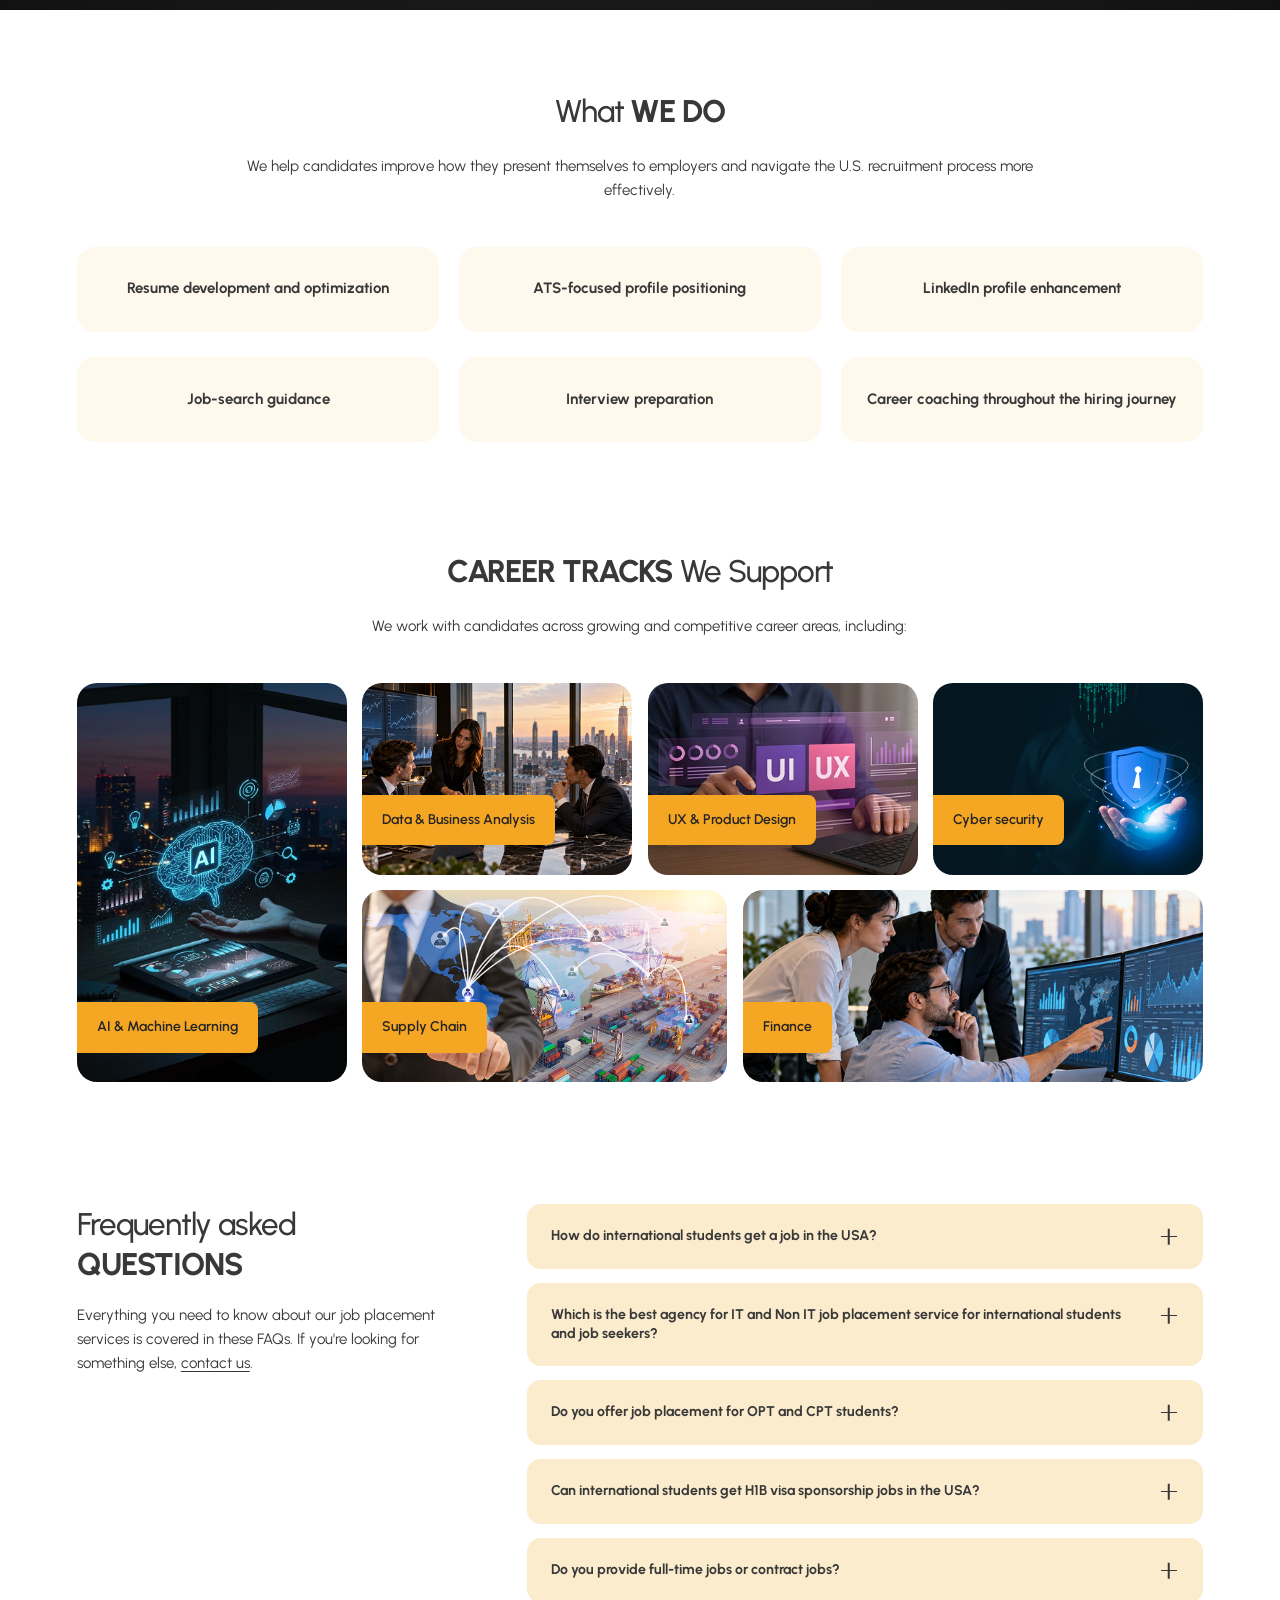
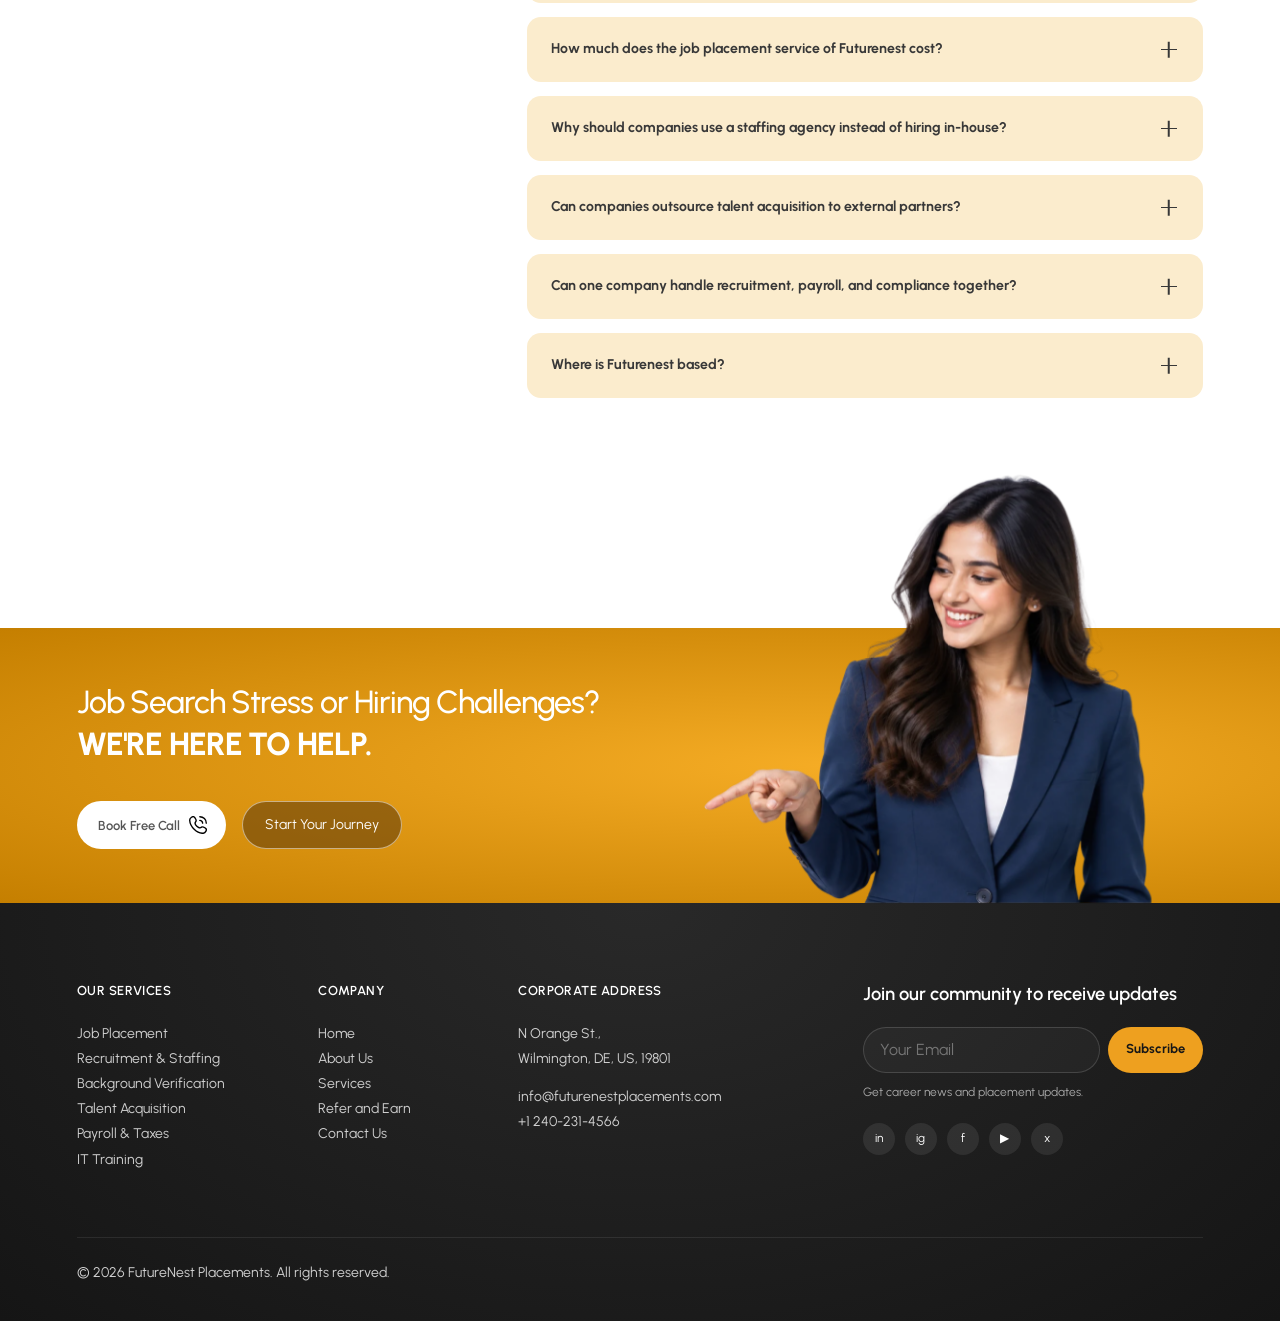
==== commit fc960faa: "all videos page ui design" ====
--- a/about/index.html
+++ b/about/index.html
@@ -258,7 +258,7 @@
             <div class="ab-faq__answer" role="region" aria-labelledby="faq-question-1">
               <p>
                 Knowing how to get a job in the USA after graduation comes down to combining the right skills, resume
-                strategy, and interview preparation. With NetBounce, candidates get expert guidance and access to
+                strategy, and interview preparation. With FutureNest, candidates get expert guidance and access to
                 opportunities that lead to real placements.
               </p>
             </div>
@@ -388,7 +388,9 @@
           <div>
             <h3>CORPORATE ADDRESS</h3>
             <p>N Orange St.,<br />Wilmington, DE, US, 19801</p>
-            <p style="margin-top:0.8rem"><a href="mailto:hello@netbounceplacement.com">hello@netbounceplacement.com</a>
+            <p style="margin-top:0.8rem">
+              <a href="mailto:info@futurenestplacements.com">info@futurenestplacements.com</a><br />
+              <a href="tel:+12402314566">+1 240-231-4566</a>
             </p>
           </div>
           <div>
@@ -401,7 +403,7 @@
             </form>
             <p class="fn-note" id="subscription-status" role="status">Get career news and placement updates.</p>
             <div class="fn-social" aria-label="Social media">
-              <span aria-label="LinkedIn">in</span>
+              <a href="https://www.linkedin.com/company/futurenest01/" target="_blank" rel="noopener noreferrer" aria-label="LinkedIn">in</a>
               <span aria-label="Instagram">ig</span>
               <span aria-label="Facebook">f</span>
               <span aria-label="YouTube">▶</span>
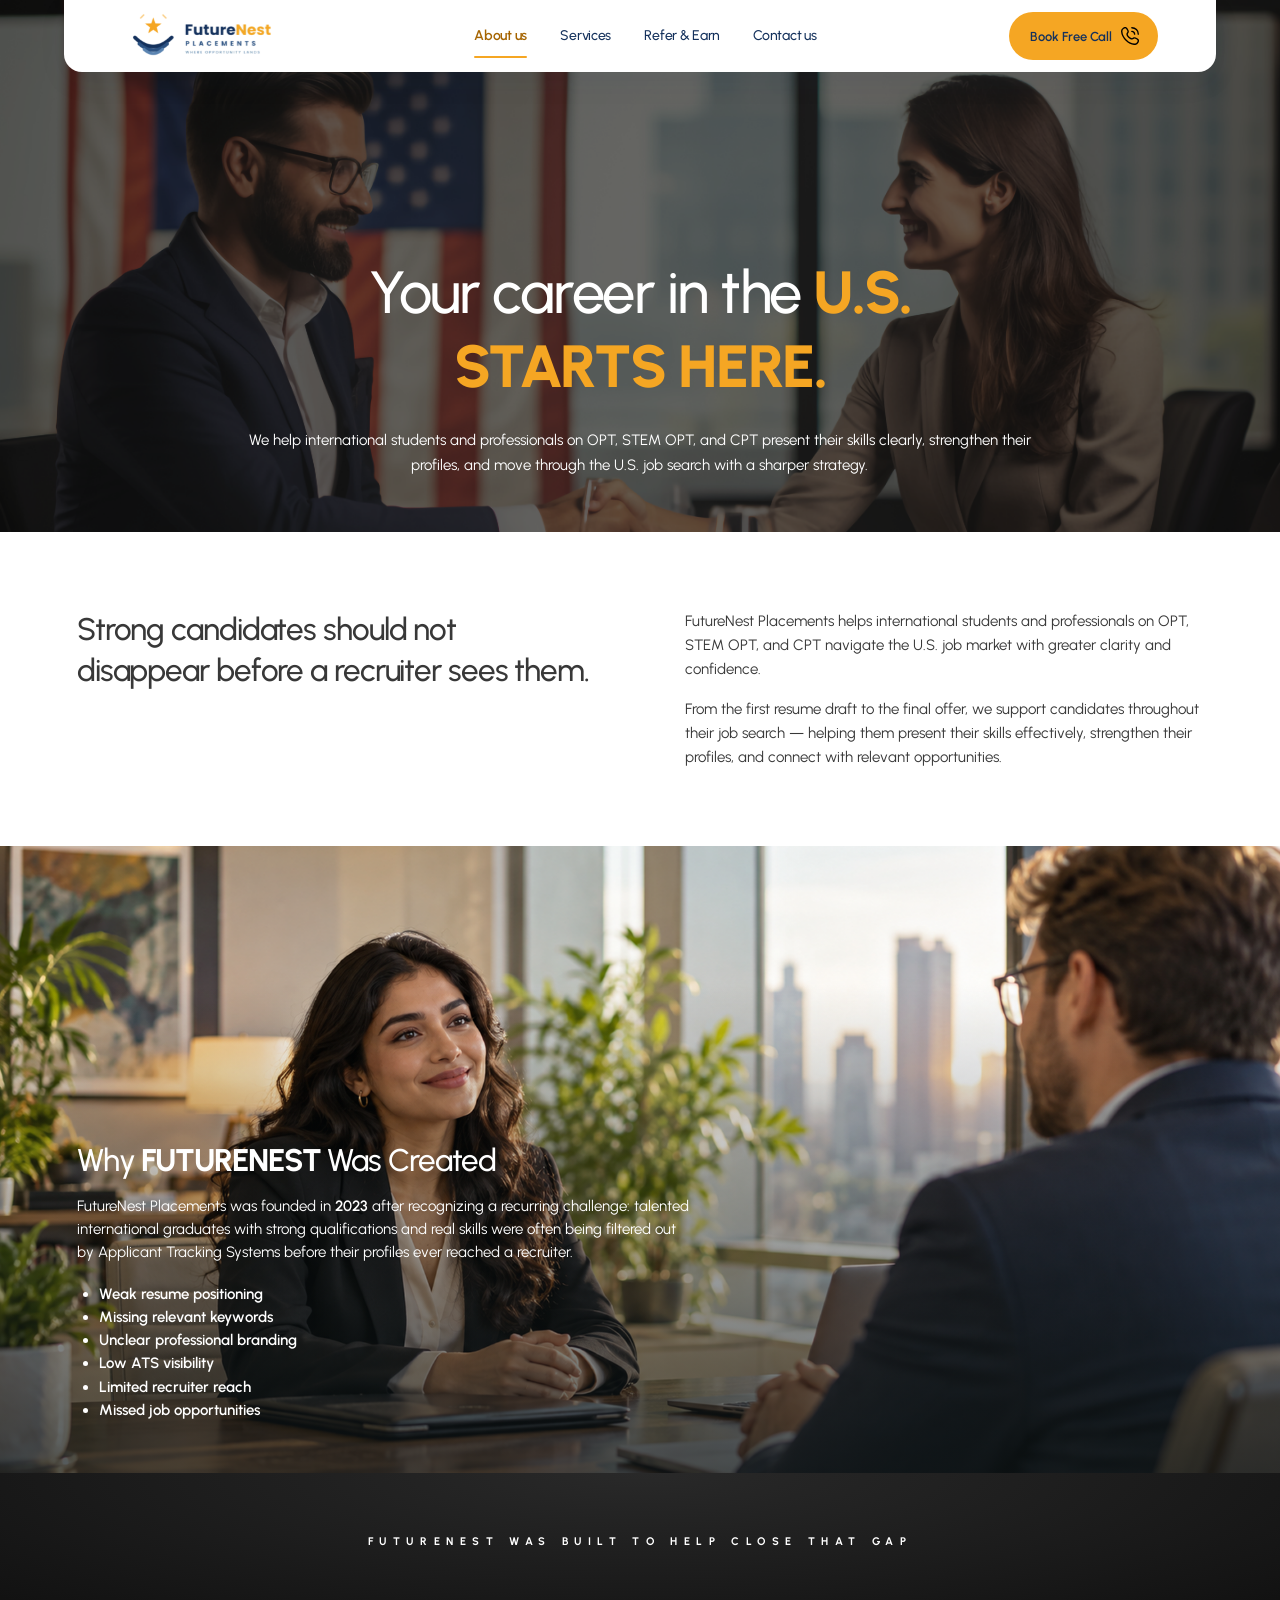
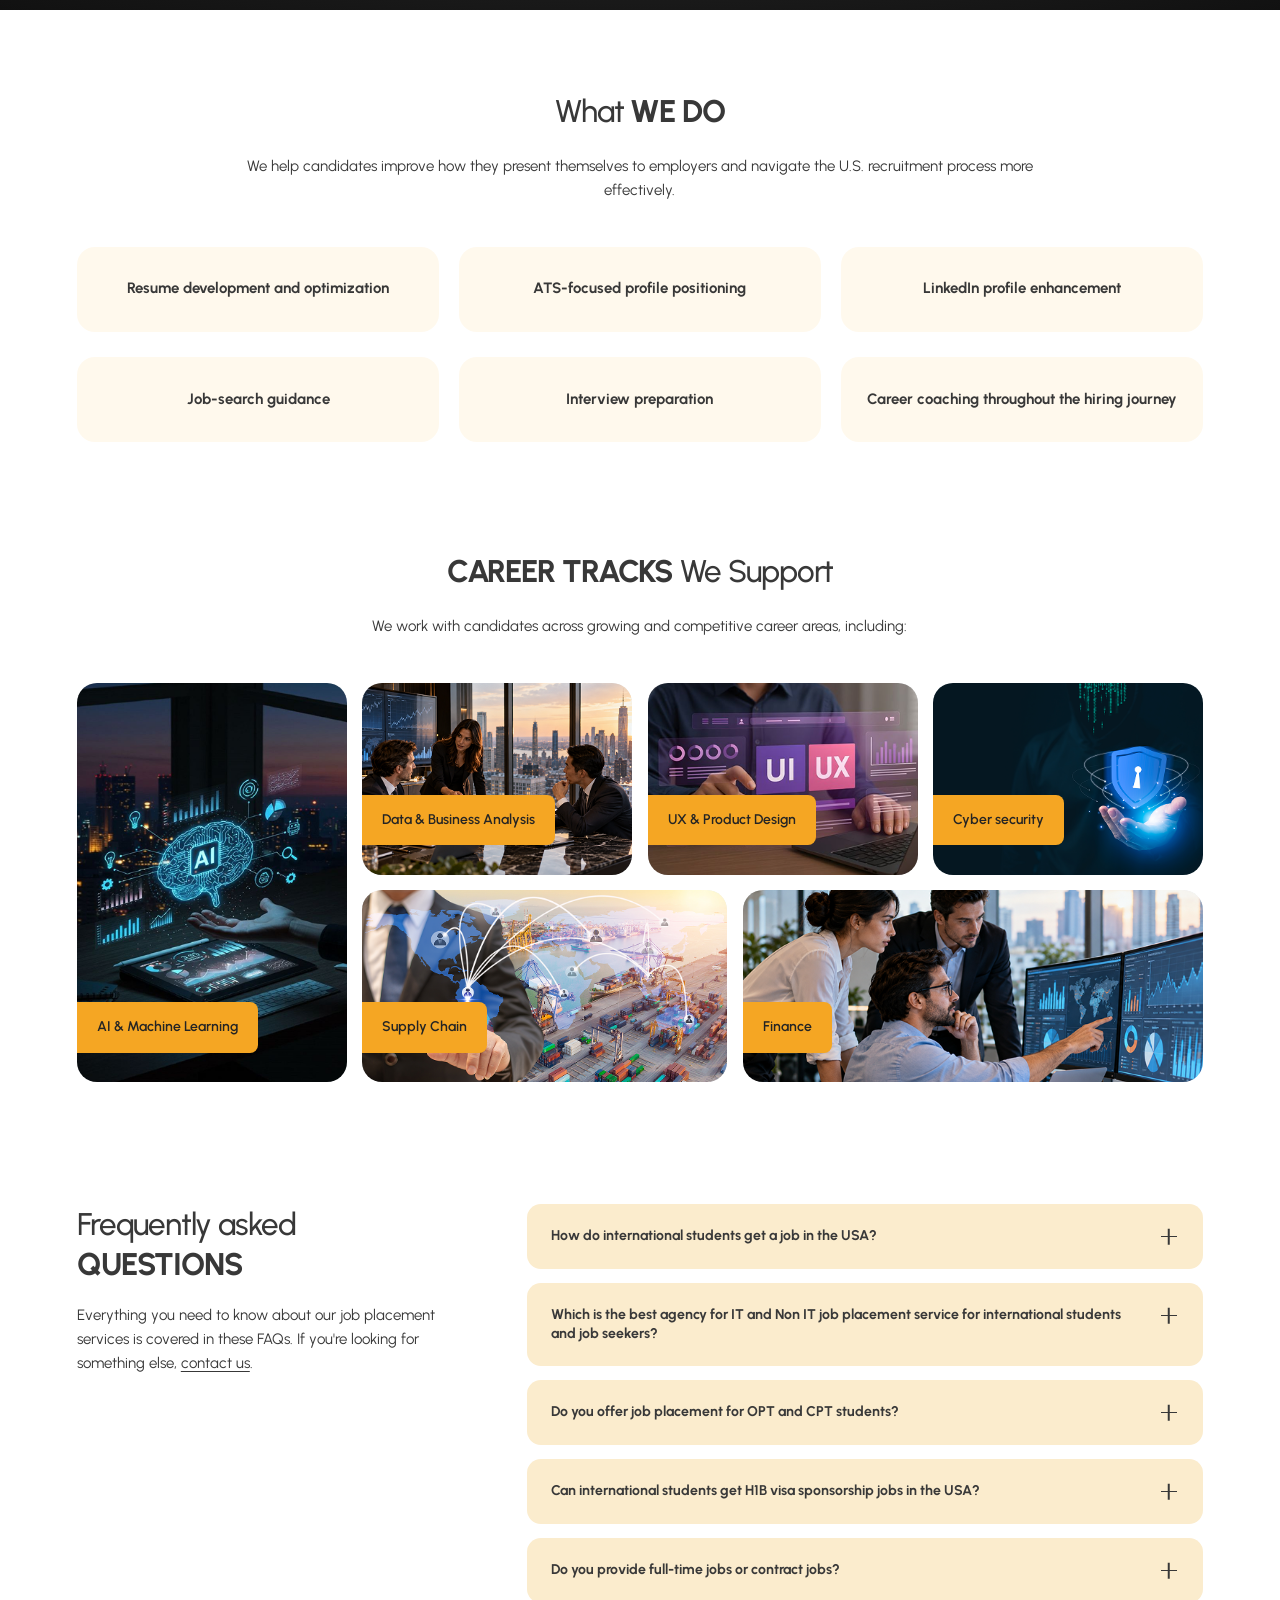
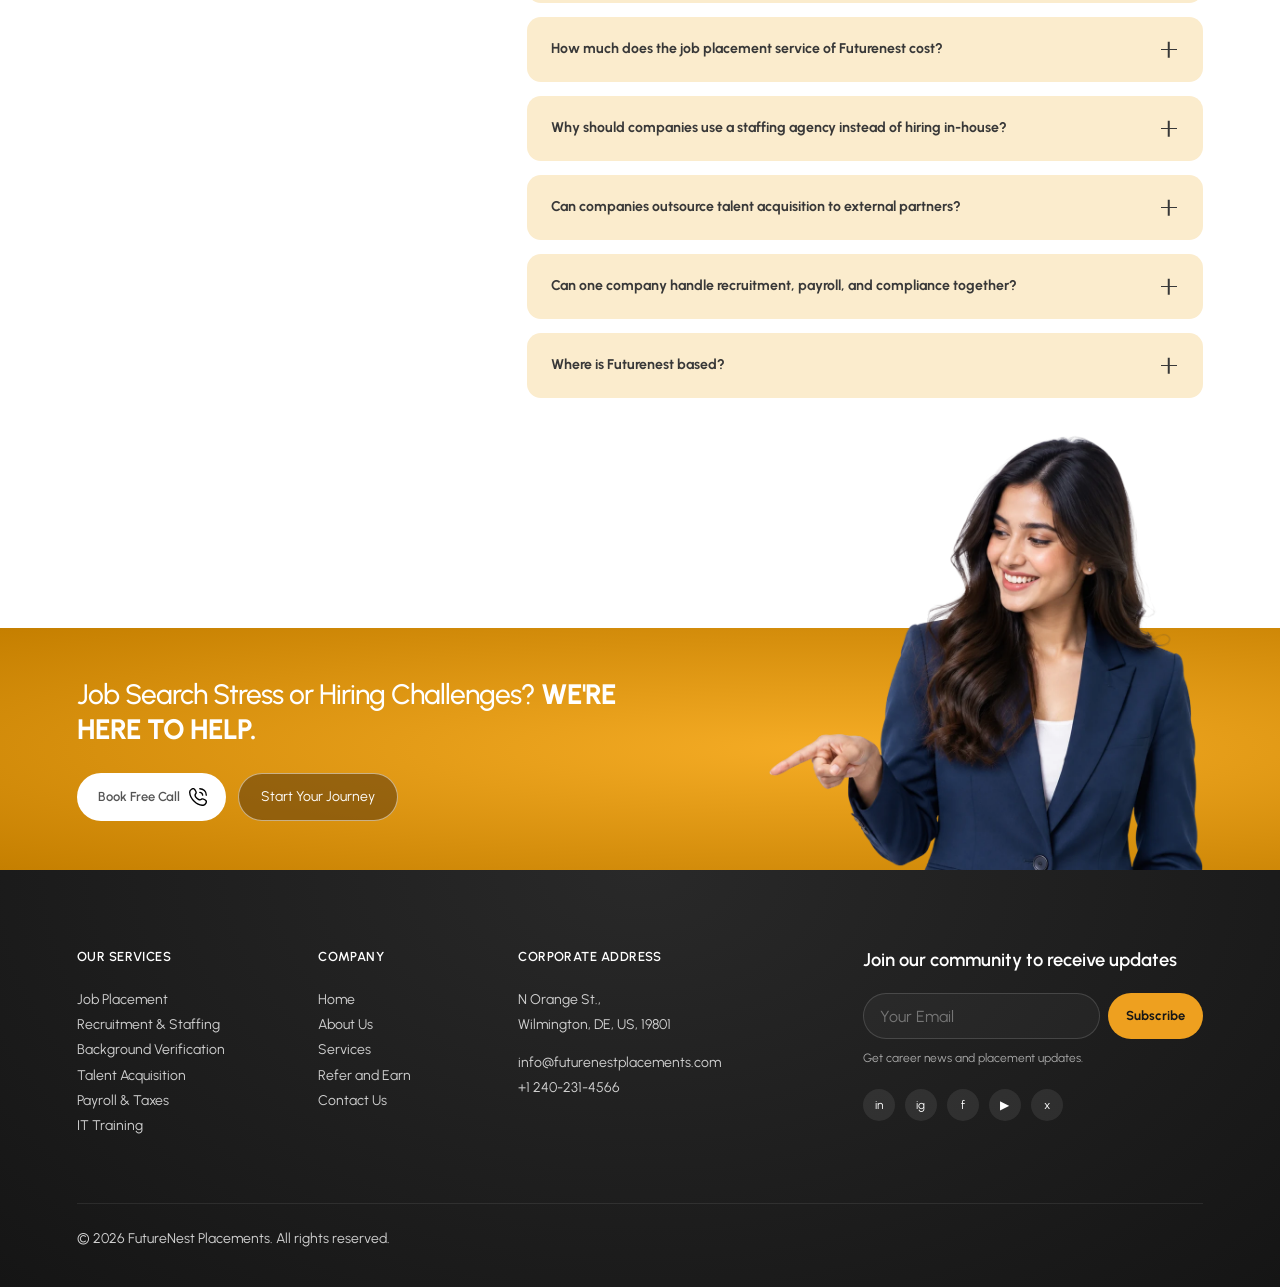
==== commit 33d5a9a6: "Update responsive layout for CTA advisor and placement opportunities sections" ====
--- a/about/index.html
+++ b/about/index.html
@@ -346,11 +346,7 @@
         </div>
       </section>
       <section class="fn-cta">
-        <picture>
-          <source media="(max-width:600px)" srcset="../assets/home/mobile/cta-advisor.png" /><img
-            class="fn-cta__portrait" src="../assets/home/cta-advisor.webp" alt="" loading="lazy" width="934"
-            height="895" />
-        </picture>
+        <img class="fn-cta__portrait" src="../assets/home/cta-advisor.webp" alt="" loading="lazy" width="934" height="895" />
         <div class="fn-wrap">
           <h2>Job Search Stress or Hiring Challenges? <strong>We're here to help.</strong></h2>
           <div class="fn-cta__actions">
--- a/css/home.css
+++ b/css/home.css
@@ -1,269 +1,1308 @@
 .fn-home {
-  --fn-layout-width:min(100vw, 1440px);
-  --fn-content-max:clamp(75rem, calc(37.5vw + 41.25rem), 120rem);
-  --color-text:#383838; --color-text-secondary:#414651; --color-surface:#fff;
-  --fn-icon-sm:1.125rem; --fn-icon-md:2.25rem;
-  --fn-navy:#14315c; --fn-gold:#f5a623; --fn-ease:cubic-bezier(.22,1,.36,1);
-  background:#fff; color:#383838; font-family:'Urbanist',var(--font-body);
-}
-.fn-home :is(h1,h2,h3,h4,p,strong) { color:inherit; }
-.fn-home :is(h2,h3,h4) { font-family:'Urbanist',var(--font-display); }
-.fn-home h2 { font-weight:500; letter-spacing:-.035em; line-height:1.3; }
-.fn-home h2 strong { font-weight:750; }
-.fn-home :is(button,a):focus-visible { outline:0.1875rem solid #c7800a; outline-offset:0.3125rem; }
-.fn-home section { scroll-margin-top:6.875rem; }
-.fn-wrap { width:min(calc(100% - clamp(2.5rem,calc(var(--fn-layout-width) * 0.12),15rem)),var(--fn-content-max)); margin-inline:auto; }
-.fn-sr-only { position:absolute; width:0.0625rem; height:0.0625rem; padding:0; margin:-0.0625rem; overflow:hidden; clip-path:inset(50%); white-space:nowrap; border:0; }
-.fn-skip { position:fixed; top:0.5rem; left:0.5rem; z-index:9999; padding:0.75rem 1.25rem; background:white; color:#14315c; transform:translateY(-150%); }
-.fn-skip:focus { transform:none; }
-
-.fn-home .header { width:min(90%,calc(var(--fn-content-max) + 5rem)); left:50%; right:auto; transform:translateX(-50%); border-radius:0 0 1.125rem 1.125rem; }
-.fn-home .header .container { width:90%; padding-inline:0; }
-.fn-home .header__inner { min-height:clamp(4.5rem,calc(var(--fn-layout-width) * 0.0527),6.3125rem); }
-.fn-home .logo__img { width:clamp(9.8125rem,calc(var(--fn-layout-width) * 0.125),10rem); height:auto; aspect-ratio: 2.5; }
-.fn-home .nav { gap:clamp(1.25rem,calc(var(--fn-layout-width) * 0.026),3.125rem); }
-.fn-home .nav__link { font-size:clamp(0.875rem,calc(var(--fn-layout-width) * 0.0105),1.25rem); }
-.fn-home .btn--header { min-height:2.75rem; font-size:clamp(0.8125rem,calc(var(--fn-layout-width) * 0.0094),1.125rem); }
-.fn-home .header--scrolled { box-shadow:0 0.5rem 1.875rem #14315c0d; }
-
-#main-content > .fn-hero:first-child { padding-top:0; }
-#main-content > .fn-hero::before { display:none; }
-.fn-hero { position:relative; isolation:isolate; display:grid; min-height:max(41.25rem,calc(var(--fn-layout-width) * 0.6272)); overflow:hidden; background:#112238; color:white; touch-action:pan-y; }
-.fn-hero__slide { position:relative; grid-area:1 / 1; min-width:0; visibility:hidden; overflow:hidden; pointer-events:none; }
-.fn-hero__slide.is-active,.fn-hero__slide.is-leaving { visibility:visible; }
-.fn-hero__slide.is-active { z-index:1; pointer-events:auto; }
-.fn-hero picture { position:absolute; inset:0; width:100%; height:100%; display:block; }
-.fn-hero__bg { position:absolute; inset:0; width:100%; height:100%; object-fit:cover; }
-.fn-hero__br { display:none; }
-.fn-hero__copy { position:relative; z-index:1; margin-left:8.4%; padding-top:clamp(9.0625rem,calc(var(--fn-layout-width) * 0.12),14.375rem); width:80%; padding-bottom:8rem; }
-.fn-hero__title { font-family:'Plus Jakarta Sans',var(--font-display); font-size:clamp(2.625rem,calc(var(--fn-layout-width) * 0.047),5.625rem); font-weight:500; letter-spacing:-.04em; line-height:1.28; }
-.fn-hero__title > span { display:block; }
-.fn-hero__controls svg { width:20px; height:20px; }
+  --fn-layout-width: min(100vw, 1440px);
+  --fn-content-max: clamp(75rem, calc(37.5vw + 41.25rem), 120rem);
+  --color-text: #383838;
+  --color-text-secondary: #414651;
+  --color-surface: #fff;
+  --fn-icon-sm: 1.125rem;
+  --fn-icon-md: 2.25rem;
+  --fn-navy: #14315c;
+  --fn-gold: #f5a623;
+  --fn-ease: cubic-bezier(0.22, 1, 0.36, 1);
+  background: #fff;
+  color: #383838;
+  font-family: "Urbanist", var(--font-body);
+}
+.fn-home :is(h1, h2, h3, h4, p, strong) {
+  color: inherit;
+}
+.fn-home :is(h2, h3, h4) {
+  font-family: "Urbanist", var(--font-display);
+}
+.fn-home h2 {
+  font-weight: 500;
+  letter-spacing: -0.035em;
+  line-height: 1.3;
+}
+.fn-home h2 strong {
+  font-weight: 750;
+}
+.fn-home :is(button, a):focus-visible {
+  outline: 0.1875rem solid #c7800a;
+  outline-offset: 0.3125rem;
+}
+.fn-home section {
+  scroll-margin-top: 6.875rem;
+}
+.fn-wrap {
+  width: min(
+    calc(100% - clamp(2.5rem, calc(var(--fn-layout-width) * 0.12), 15rem)),
+    var(--fn-content-max)
+  );
+  margin-inline: auto;
+}
+.fn-sr-only {
+  position: absolute;
+  width: 0.0625rem;
+  height: 0.0625rem;
+  padding: 0;
+  margin: -0.0625rem;
+  overflow: hidden;
+  clip-path: inset(50%);
+  white-space: nowrap;
+  border: 0;
+}
+.fn-skip {
+  position: fixed;
+  top: 0.5rem;
+  left: 0.5rem;
+  z-index: 9999;
+  padding: 0.75rem 1.25rem;
+  background: white;
+  color: #14315c;
+  transform: translateY(-150%);
+}
+.fn-skip:focus {
+  transform: none;
+}
+
+.fn-home .header {
+  width: min(90%, calc(var(--fn-content-max) + 5rem));
+  left: 50%;
+  right: auto;
+  transform: translateX(-50%);
+  border-radius: 0 0 1.125rem 1.125rem;
+}
+.fn-home .header .container {
+  width: 90%;
+  padding-inline: 0;
+}
+.fn-home .header__inner {
+  min-height: clamp(4.5rem, calc(var(--fn-layout-width) * 0.0527), 6.3125rem);
+}
+.fn-home .logo__img {
+  width: clamp(9.8125rem, calc(var(--fn-layout-width) * 0.125), 10rem);
+  height: auto;
+  aspect-ratio: 2.5;
+}
+.fn-home .nav {
+  gap: clamp(1.25rem, calc(var(--fn-layout-width) * 0.026), 3.125rem);
+}
+.fn-home .nav__link {
+  font-size: clamp(0.875rem, calc(var(--fn-layout-width) * 0.0105), 1.25rem);
+}
+.fn-home .btn--header {
+  min-height: 2.75rem;
+  font-size: clamp(0.8125rem, calc(var(--fn-layout-width) * 0.0094), 1.125rem);
+}
+.fn-home .header--scrolled {
+  box-shadow: 0 0.5rem 1.875rem #14315c0d;
+}
+
+#main-content > .fn-hero:first-child {
+  padding-top: 0;
+}
+#main-content > .fn-hero::before {
+  display: none;
+}
+.fn-hero {
+  position: relative;
+  isolation: isolate;
+  display: grid;
+  min-height: max(41.25rem, calc(var(--fn-layout-width) * 0.6272));
+  overflow: hidden;
+  background: #112238;
+  color: white;
+  touch-action: pan-y;
+}
+.fn-hero__slide {
+  position: relative;
+  grid-area: 1 / 1;
+  min-width: 0;
+  visibility: hidden;
+  overflow: hidden;
+  pointer-events: none;
+}
+.fn-hero__slide.is-active,
+.fn-hero__slide.is-leaving {
+  visibility: visible;
+}
+.fn-hero__slide.is-active {
+  z-index: 1;
+  pointer-events: auto;
+}
+.fn-hero picture {
+  position: absolute;
+  inset: 0;
+  width: 100%;
+  height: 100%;
+  display: block;
+}
+.fn-hero__bg {
+  position: absolute;
+  inset: 0;
+  width: 100%;
+  height: 100%;
+  object-fit: cover;
+}
+.fn-hero__br {
+  display: none;
+}
+.fn-hero__copy {
+  position: relative;
+  z-index: 1;
+  margin-left: 8.4%;
+  padding-top: clamp(9.0625rem, calc(var(--fn-layout-width) * 0.12), 14.375rem);
+  width: 80%;
+  padding-bottom: 8rem;
+}
+.fn-hero__title {
+  font-family: "Plus Jakarta Sans", var(--font-display);
+  font-size: clamp(2.625rem, calc(var(--fn-layout-width) * 0.047), 5.625rem);
+  font-weight: 500;
+  letter-spacing: -0.04em;
+  line-height: 1.28;
+}
+.fn-hero__title > span {
+  display: block;
+}
+.fn-hero__controls svg {
+  width: 20px;
+  height: 20px;
+}
 .fn-hero__controls [data-hero="pause"],
-.fn-hero__controls [hidden] { display:none !important; }
-.fn-hero__title strong { display:block; color:var(--fn-gold); font-weight:800; text-transform:uppercase; }
-.fn-hero__slide:nth-child(2) .fn-hero__title { font-size:clamp(2.375rem,calc(var(--fn-layout-width) * 0.041),4.9375rem); }
-.fn-hero__slide:nth-child(3) .fn-hero__title { max-width:none; }
-.fn-hero__slide:nth-child(3) .fn-hero__title strong { display:inline; }
-.fn-hero__lead { margin:1.75rem 0 0 1%; max-width:min(calc(var(--fn-layout-width) * 0.32),37.5rem); font-size:clamp(0.9375rem,calc(var(--fn-layout-width) * 0.0115),1.375rem); line-height:1.7; }
-@media (min-width:601px) { .fn-hero__slide:nth-child(n+2) .fn-hero__lead { max-width:min(calc(var(--fn-layout-width) * 0.4),40rem); } }
-.fn-hero__controls { position:absolute; z-index:3; right:9.4%; bottom:9.5%; display:flex; align-items:center; gap:0.625rem; }
-.fn-hero__controls button,.fn-live__controls button { display:grid; place-items:center; width:3rem; height:3rem; border-radius:50%; background:#ffffff55; color:#fff; font-size:1.875rem; transition:background .2s,transform .2s; }
-.fn-live__controls button { display: grid; place-items: center; padding: 0; line-height: 1; }
-.fn-live__controls svg { width: 20px; height: 20px; }
-.fn-hero__controls [data-hero="next"] { background:#fff; color:#222; }
-
-.fn-hero__controls button:hover { background:#fff; color:#14315c; }
-.fn-hero__controls button:active,.fn-live__controls button:active { transform:scale(.94); }
-.fn-hero__controls button:disabled { cursor:wait; }
-
-.fn-marquee { overflow:hidden; background:radial-gradient(at top,#2a2a2a,#111); color:white; padding:clamp(2.1875rem,calc(var(--fn-layout-width) * 0.049),5.875rem) 0; }
-.fn-marquee__track { display:flex; width:max-content; min-width:calc(var(--fn-layout-width) * 2); animation:fn-marquee 32s linear infinite; }
-.fn-marquee__group { display:flex; flex:0 0 auto; min-width:100vw; justify-content:space-around; align-items:center; gap:3rem; padding-inline:1.5rem; }
-.fn-marquee__group span { font-size:clamp(0.75rem,calc(var(--fn-layout-width) * 0.0085),1rem); font-weight:600; letter-spacing:.42em; }
-
-@keyframes fn-marquee { to { transform:translateX(-50%); } }
-
-.fn-about { padding:clamp(5.3125rem,calc(var(--fn-layout-width) * 0.075),9.0625rem) 0 0; }
-.fn-about__split { display:grid; grid-template-columns:1fr 1fr; gap:8%; align-items:center; }
-.fn-about__title { font-size:clamp(1.75rem,calc(var(--fn-layout-width) * 0.023),2.75rem); }
-.fn-about__copy { font-size:clamp(0.875rem,calc(var(--fn-layout-width) * 0.0096),1.125rem); line-height:1.65; }
-.fn-values { display:grid; grid-template-columns:repeat(4,1fr); gap:1.375rem; margin-top:clamp(3.75rem,calc(var(--fn-layout-width) * 0.054),6.5rem); }
-.fn-value { min-height:clamp(8.25rem,calc(var(--fn-layout-width) * 0.087),10.4375rem); padding:1.5rem 0.875rem; border-radius:1.5rem; background:#ebf0f6; display:flex; flex-direction:column; align-items:center; justify-content:center; gap:1.125rem; }
-.fn-value img { width:var(--fn-icon-md); height:var(--fn-icon-md); object-fit:contain; }
-.fn-value p { font-size:clamp(0.8125rem,calc(var(--fn-layout-width) * 0.0095),1.125rem); font-weight:700; line-height:1.35; text-align:center; }
-
-.fn-why { overflow:clip; padding:clamp(6.25rem,calc(var(--fn-layout-width) * 0.1),12rem) 0 clamp(5.625rem,calc(var(--fn-layout-width) * 0.08),9.375rem); }
-.fn-why__title { text-align:center; font-size:clamp(1.75rem,calc(var(--fn-layout-width) * 0.025),3rem); margin-bottom:clamp(3.4375rem,calc(var(--fn-layout-width) * 0.063),7.5rem); }
-.fn-why__title strong { display:block; text-transform:uppercase; }
-.fn-why__grid { display:grid; grid-template-columns:1.16fr 1fr 1.16fr; gap:clamp(1.125rem,calc(var(--fn-layout-width) * 0.02),2.375rem); align-items:center; }
-.fn-why__card { position:relative; border-radius:1.5rem; background:#f7f7ff; padding:clamp(2.25rem,calc(var(--fn-layout-width) * 0.03),3.625rem) clamp(1.25rem,calc(var(--fn-layout-width) * 0.02),2.375rem) 2rem; }
-.fn-why__card--center { background:linear-gradient(#17325a,#002459); color:#fff; padding-top:3.625rem; padding-bottom:2.8125rem; }
-.fn-pill { position:absolute; top:0; left:1.5rem; transform:translateY(-50%); border-radius:6.25rem; padding:0.625rem 1rem; background:#211d1d; color:white; font-size:clamp(0.6875rem,calc(var(--fn-layout-width) * 0.0075),0.875rem); white-space:nowrap; }
-.fn-why__card--center .fn-pill { left:50%; transform:translate(-50%,-50%); }
-.fn-point { display:flex; gap:0.875rem; }
-.fn-point + .fn-point { margin-top:clamp(1.25rem,calc(var(--fn-layout-width) * 0.016),1.875rem); }
-.fn-point__icon { width:var(--fn-icon-md); height:var(--fn-icon-md); flex-shrink:0; object-fit:contain; }
-.fn-point h3 { font-size:clamp(0.875rem,calc(var(--fn-layout-width) * 0.0095),1.125rem); line-height:1.4; margin-bottom:0.3125rem; font-weight:700; }
-.fn-point p { font-size:clamp(0.8125rem,calc(var(--fn-layout-width) * 0.0084),1rem); line-height:1.55; }
-.fn-why__card--center .fn-point p { color:#edf2fc; }
-
-.fn-services { padding:0 0 clamp(5.625rem,calc(var(--fn-layout-width) * 0.114),13.75rem); }
-.fn-services__head { text-align:center; margin:0 auto clamp(2.8125rem,calc(var(--fn-layout-width) * 0.05),6rem); max-width:82.5rem; }
-.fn-services__head h2 { font-size:clamp(1.75rem,calc(var(--fn-layout-width) * 0.025),3rem); }
-.fn-services__head h2 strong { text-transform:uppercase; }
-.fn-services__head p { max-width:65rem; margin:1rem auto 0; font-size:clamp(0.875rem,calc(var(--fn-layout-width) * 0.0092),1.125rem); line-height:1.55; }
-.fn-svc-grid { display:grid; grid-template-columns:repeat(4,minmax(0,1fr)); gap:clamp(1rem,calc(var(--fn-layout-width) * 0.015),1.75rem); }
-.fn-svc { position:relative; isolation:isolate; display:block; width:100%; min-width:0; border-radius:1.25rem; overflow:hidden; aspect-ratio:373/370; background:#f1f5f9; transition:box-shadow .3s; }
-.fn-svc--wide { grid-column:span 2; aspect-ratio:762/370; }
-.fn-svc__image { position:absolute; inset:0; width:100%; height:100%; object-fit:cover; object-position:center top; z-index:-1; transition:transform .65s var(--fn-ease); }
-.fn-svc__body { position:relative; z-index:1; padding:clamp(1.125rem,calc(var(--fn-layout-width) * 0.021),2.5rem); padding-right:0.75rem; max-width:78%; }
-.fn-svc:nth-child(2)::after { content:''; position:absolute; inset:0; background:linear-gradient(#fdf7ec 0%,#fdf7eced 30%,#fdf7ec00 65%); pointer-events:none; }
-.fn-svc--wide .fn-svc__body { max-width:49%; }
-.fn-svc h3 { font-size:clamp(1.1875rem,calc(var(--fn-layout-width) * 0.0138),1.6875rem); font-weight:700; line-height:1.2; letter-spacing:-.025em; margin-bottom:0.75rem; }
-.fn-svc p { font-size:clamp(0.75rem,calc(var(--fn-layout-width) * 0.008),0.9375rem); line-height:1.4; }
-.fn-svc__arrow { position:absolute; left:0.875rem; bottom:0.875rem; width:2.5rem; height:2.5rem; transition:transform .3s; }
-.fn-svc:hover,.fn-svc:focus-visible { box-shadow:0 0.75rem 2.25rem #14315c20; }
-.fn-svc:hover .fn-svc__image,.fn-svc:focus-visible .fn-svc__image { transform:scale(1.035); }
-.fn-svc:hover .fn-svc__arrow,.fn-svc:focus-visible .fn-svc__arrow { transform:translateX(0.25rem); }
-
-.fn-live { position:relative; isolation:isolate; overflow:hidden; min-height:clamp(38.75rem,calc(var(--fn-layout-width) * 0.563),67.5rem); display:flex; align-items:flex-end; padding:6.25rem 0 clamp(2.8125rem,calc(var(--fn-layout-width) * 0.042),5rem); background:#596665 url('../assets/services/placements.png') center/cover; color:white; }
-.fn-live::before { content:''; position:absolute; z-index:-1; inset:0; background:transparent; }
-.fn-live > .fn-wrap { width:58%; min-width:0; margin:0 0 0 42%; overflow:clip; }
-.fn-live__head { display:flex; flex-wrap:wrap; align-items:center; justify-content:space-between; gap:1.25rem; padding-right:14%; margin-bottom:clamp(2.5rem,calc(var(--fn-layout-width) * 0.053),6.375rem); }
-.fn-live__head h2 { font-size:clamp(1.75rem,calc(var(--fn-layout-width) * 0.025),3rem); font-weight:750; letter-spacing:-.025em; }
-.fn-live__head h2 span { font-weight:500; }
-.fn-live__controls { display:flex; gap:0.625rem; flex-shrink:0; }
-.fn-live__controls button { background:#fff; color:#14315c; }
-.fn-live__controls button:last-child { background:#14315c; color:white; }
-.fn-live__controls button:disabled { opacity:.4; cursor:default; }
-.fn-live__row { display:flex; gap:clamp(1.125rem,calc(var(--fn-layout-width) * 0.021),2.5rem); overflow-x:auto; scroll-snap-type:x mandatory; scrollbar-width:none; padding:0.25rem 2.5rem 0.75rem 0.25rem; touch-action:pan-x pan-y; }
-.fn-live__row::-webkit-scrollbar { display:none; }
-.fn-offer { flex:0 0 clamp(16.875rem,calc(var(--fn-layout-width) * 0.195),23.375rem); scroll-snap-align:start; border-radius:1.25rem; background:white; color:#171717; padding:1.375rem; box-shadow:0 0.75rem 1.875rem #0002; }
-.fn-offer__meta { display:flex; justify-content:space-between; align-items:center; gap:0.625rem; font-size:0.75rem; color:#777; }
-.fn-live-dot { background:#ffeaea; color:#d8344c; padding:0.125rem 0.4375rem; border-radius:1.25rem; }
-.fn-live-dot::before { content:''; display:inline-block; width:0.3125rem; height:0.3125rem; margin-right:0.25rem; background:currentColor; border-radius:50%; }
-.fn-offer h3 { margin-top:1.25rem; font-size:clamp(1.5rem,calc(var(--fn-layout-width) * 0.018),2.125rem); }
-.fn-offer__role { font-size:0.875rem; color:#727272; margin:0.375rem 0 0.75rem; }
-.fn-chips { display:flex; gap:0.4375rem; }
-.fn-chips span { background:#f2f2f2; border-radius:1.25rem; padding:0.25rem 0.625rem; font-size:0.75rem; color:#666; }
-.fn-offer__photo { display:grid; place-items:center; height:clamp(10.625rem,calc(var(--fn-layout-width) * 0.127),15.1875rem); margin-top:1.375rem; border-radius:0.875rem; background:linear-gradient(120deg,#e7f6e7,#f0faee); }
-.fn-offer__company { color:#111; font-family:Arial,sans-serif; font-size:1.875rem; font-weight:800; letter-spacing:-0.1125rem; }
-.fn-offer__company span { color:#82bc00; }
-
-
-.fn-process { padding:clamp(5.625rem,calc(var(--fn-layout-width) * 0.082),9.875rem) 0 clamp(12.5rem,calc(var(--fn-layout-width) * 0.19),22.8125rem); }
-.fn-process h2 { text-align:center; font-size:clamp(1.75rem,calc(var(--fn-layout-width) * 0.025),3rem); margin-bottom:clamp(2.75rem,calc(var(--fn-layout-width) * 0.032),3.875rem); }
-.fn-process h2 strong { text-transform:uppercase; }
-.fn-process__grid { display:grid; grid-template-columns:1fr 1fr; overflow:hidden; border-radius:1.25rem; }
-.fn-process__col { padding:clamp(2.1875rem,calc(var(--fn-layout-width) * 0.04),4.8125rem) clamp(1.75rem,calc(var(--fn-layout-width) * 0.055),6.5625rem); }
-.fn-process__col--seeker { background:linear-gradient(#10233be8,#10233be8),url('../assets/home/process-seeker.webp') center/cover; color:#fff; }
-.fn-process__col--employer { background:linear-gradient(#ebeff4df,#ebeff4df),url('../assets/home/process-employer.webp') center/cover; color:#14315c; }
-.fn-process__col h3 { text-align:center; font-size:clamp(1.5rem,calc(var(--fn-layout-width) * 0.022),2.625rem); margin-bottom:2.5rem; font-weight:750; }
-.fn-step { position:relative; display:grid; grid-template-columns:2.75rem 1fr; gap:1.125rem; }
-.fn-step + .fn-step { margin-top:1.625rem; }
-.fn-step:not(:last-child)::after { content:''; position:absolute; top:2.75rem; bottom:-1.5rem; left:1.3125rem; width:0.0625rem; background:currentColor; opacity:.2; }
-.fn-step__n { width:2.75rem; height:2.75rem; border-radius:50%; display:grid; place-items:center; background:#fff; color:#14315c; font-weight:700; }
-.fn-process__col--employer .fn-step__n { background:#14315c; color:white; }
-.fn-step h4 { font-size:clamp(0.9375rem,calc(var(--fn-layout-width) * 0.0105),1.25rem); font-weight:700; margin-bottom:0.375rem; line-height:1.3; }
-.fn-step p { font-size:clamp(0.8125rem,calc(var(--fn-layout-width) * 0.009),1.0625rem); line-height:1.5; }
-
-.fn-cta { position:relative; isolation:isolate; background:radial-gradient(at 65% 50%,#f5ac25,#c57f00); color:#fff; padding:clamp(3.125rem,calc(var(--fn-layout-width) * 0.042),5rem) 0; }
-.fn-cta h2 { width:52%; font-size:clamp(1.75rem,calc(var(--fn-layout-width) * 0.025),3rem); }
-.fn-cta h2 strong { text-transform:uppercase; }
-.fn-cta__portrait { position:absolute; z-index:-1; right:10%; bottom:0; width:35%; height:178%; object-fit:contain; object-position:bottom; pointer-events:none; }
-.fn-cta__actions { display:flex; flex-wrap:wrap; gap:1rem; margin-top:2.25rem; }
-.fn-cta .btn--header { background:white; color:#555; }
-.fn-cta__ghost { display:inline-flex; align-items:center; justify-content:center; border:0.0625rem solid #ffffff80; background:#5e3b0b90; color:#fff; min-height:2.75rem; padding:0.625rem 1.375rem; border-radius:1.875rem; font-size:0.875rem; transition:background .2s; }
-.fn-cta__ghost:hover { background:#5e3b0b; }
-
-.fn-footer { padding:clamp(4.375rem,calc(var(--fn-layout-width) * 0.063),7.5rem) 0 2.25rem; background:radial-gradient(at top,#292929,#151515); color:#d2d2d2; }
-.fn-footer__grid { display:grid; grid-template-columns:1fr .8fr 1.5fr 1.65fr; gap:2.1875rem; }
-.fn-footer h3 { color:white; font-size:0.8125rem; letter-spacing:.035em; font-weight:600; margin-bottom:1.375rem; }
-.fn-footer a,.fn-footer li,.fn-footer p { font-size:0.875rem; line-height:1.8; }
-.fn-footer a:hover { color:#f5a623; }
-.fn-sub { display:flex; gap:0.5rem; margin:1.25rem 0 0.625rem; }
-.fn-sub input { min-width:0; width:100%; height:2.875rem; border-radius:1.875rem; border:0.0625rem solid #ffffff25; background:#ffffff09; color:white; padding:0 1rem; }
-.fn-sub button { border-radius:1.875rem; padding:0 1.125rem; background:#eea01f; color:#171717; font-size:0.8125rem; font-weight:700; }
-.fn-footer .fn-note { font-size:0.75rem; color:#aaa; line-height:1.5; }
-.fn-form-status { margin-top:0.625rem; color:#f9d18b; }
-.fn-social { display:flex; gap:0.625rem; margin-top:1.375rem; }
-.fn-social a,.fn-social span { width:2rem; height:2rem; display:grid; place-items:center; background:#ffffff15; border-radius:50%; color:#fff; font-size:0.75rem; }
-.fn-footer__rule { margin-top:4.0625rem; border-top:0.0625rem solid #ffffff15; padding-top:1.375rem; color:#aaa; }
-
-.fn-motion .fn-why__card { transition:transform .15s linear; }
-.fn-motion .fn-why__grid .fn-why__card:first-child { transform:translateX(calc(-1 * var(--why-offset,0%))); }
-.fn-motion .fn-why__grid .fn-why__card:last-child { transform:translateX(var(--why-offset,0%)); }
-.fn-motion .fn-step { transition:opacity .6s var(--fn-ease),transform .6s var(--fn-ease); transition-delay:var(--step-delay,0ms); }
-.fn-motion .fn-process__col:not(.is-revealed) .fn-step { opacity:0; transform:translateY(1.125rem); }
-.fn-motion .fn-offer__company { transition:opacity .6s,transform .6s var(--fn-ease); }
-.fn-motion .fn-live:not(.is-revealed) .fn-offer__company { opacity:0; transform:translateY(0.75rem); }
-
-@media(max-width:1150px) {
-  .fn-why__grid { gap:1.125rem; }
-  .fn-why__card { padding-inline:1.25rem; }
-  .fn-point { gap:0.5625rem; }
-  .fn-point__icon { width:1.75rem; height:1.75rem; }
-  .fn-svc-grid { grid-template-columns:repeat(2,minmax(0,1fr)); }
-  .fn-svc--wide { grid-column:auto; aspect-ratio:1.15; }
-  .fn-svc--wide .fn-svc__body { max-width:62%; }
-  .fn-svc { aspect-ratio:1.15; }
-  .fn-process__col { padding:2.5rem 1.75rem; }
-  .fn-footer__grid { grid-template-columns:1fr 1fr; row-gap:2.8125rem; }
-}
-@media(max-width:900px) {
-  .fn-why__grid { grid-template-columns:1fr; gap:2.625rem; max-width:38.75rem; margin-inline:auto; }
-  .fn-why__card { padding:2.5rem 1.75rem 1.875rem; }
-  .fn-why__card--center { order:-1; }
-  .fn-point__icon { width:2.25rem; height:2.25rem; }
-  .fn-point { gap:1rem; }
-  .fn-point h3 { font-size:1.0625rem; }
-  .fn-point p { font-size:0.9375rem; }
-  .fn-motion .fn-why__grid .fn-why__card:first-child,.fn-motion .fn-why__grid .fn-why__card:last-child { transform:none; }
-  .fn-about__split { grid-template-columns:1fr; gap:1.75rem; }
-  .fn-values { grid-template-columns:1fr 1fr; }
-  .fn-live > .fn-wrap { width:88%; margin-left:12%; }
-  .fn-live__head { padding-right:8%; }
-  .fn-process__grid { grid-template-columns:1fr; }
-}
-@media(max-width:600px) {
-  .fn-home .header { width:94%; left:3%; right:3%; transform:none; border-radius:0 0 0.875rem 0.875rem; }
-  .fn-home .header__inner { min-height:4.5rem; }
-  .fn-home .header .container { width:90%; }
-  .fn-wrap { width:calc(100% - 2.5rem); }
-  .fn-hero { min-height:max(42rem,100svh); }
-  .fn-hero__slide { display:flex; flex-direction:column; justify-content:flex-end; align-items:center; }
-  .fn-hero__copy { padding-top:0; padding-bottom:96px; margin:0 auto; width:calc(100% - 32px); max-width:410px; text-align:center; }
-  .fn-hero__title,.fn-hero__slide:nth-child(2) .fn-hero__title { font-size:clamp(25px,6.8vw,32px); line-height:1.22; max-width:none; text-align:center; }
-  .fn-hero__title strong { margin-top:0.25rem; }
-  .fn-hero__slide:nth-child(3) .fn-hero__title { max-width:none; text-align:center; }
-  .fn-hero__lead { max-width:38ch; margin:0 auto; font-size:13.5px; line-height:1.55; text-align:center; }
-  .fn-hero__bg { object-position:center top; }
-  .fn-hero__controls { left:50%; right:auto; transform:translateX(-50%); bottom:28px; }
-  .fn-marquee { padding:2.125rem 0; }
-  .fn-about { padding-top:4.375rem; }
-  .fn-values { gap:0.75rem; margin-top:2.5rem; }
-  .fn-value { border-radius:1.125rem; padding-inline:0.75rem; }
-  .fn-why { padding:4.6875rem 0; }
-  .fn-services { padding-bottom:4.375rem; }
-  .fn-services__head { margin-bottom:2rem; }
-  .fn-svc-grid { gap:0.875rem; }
-  .fn-svc { min-height:15.3125rem; aspect-ratio:auto; border-radius:1rem; }
-  .fn-svc--wide { grid-column:span 2; min-height:14.6875rem; aspect-ratio:1.6; }
-  .fn-svc__body { padding:1.125rem 0.75rem; max-width:100%; }
-  .fn-svc--wide .fn-svc__body { max-width:52%; padding:1.375rem 1.125rem; }
-  .fn-svc:nth-child(2) .fn-svc__body { max-width:90%; }
-  .fn-svc h3 { font-size:1.125rem; margin-bottom:0.5rem; }
-  .fn-svc p { font-size:0.75rem; }
-  .fn-svc__arrow { width:2.25rem; height:2.25rem; left:0.625rem; bottom:0.625rem; }
-  .fn-live { min-height:40rem; padding:4.0625rem 0 2.5rem; background-position:38% center; }
-  .fn-live > .fn-wrap { width:calc(100% - 1.25rem); margin-left:1.25rem; }
-  .fn-live__head { align-items:flex-end; gap:0.75rem; padding-right:1.25rem; }
-  .fn-live__head h2 { font-size:1.6875rem; }
-  .fn-live__controls { gap:0.375rem; }
-  .fn-live__controls button { width:2.5rem; height:2.5rem; }
-  .fn-offer { flex-basis:min(calc(var(--fn-layout-width) * 0.78),20rem); }
-  .fn-process { padding:4.6875rem 0 10.3125rem; }
-  .fn-process__col { padding:2.25rem 1.5rem; }
-  .fn-process__col h3 { font-size:1.75rem; }
-  .fn-step { grid-template-columns:2.25rem 1fr; gap:0.875rem; }
-  .fn-step__n { width:2.25rem; height:2.25rem; }
-  .fn-step:not(:last-child)::after { top:2.25rem; left:1.0625rem; }
-  .fn-step h4 { font-size:1.0625rem; }
-  .fn-step p { font-size:0.875rem; }
-  .fn-cta { padding:2.8125rem 0; }
-  .fn-cta h2 { width:64%; font-size:1.6875rem; }
-  .fn-cta__portrait { width:42%; height:135%; right:0; }
-  .fn-cta__actions { gap:0.5rem; max-width:67%; margin-top:1.5625rem; }
-  .fn-cta__ghost { padding-inline:0.9375rem; font-size:0.8125rem; }
-  .fn-footer { padding:4.0625rem 0 1.625rem; }
-  .fn-footer__grid { gap:2.1875rem 1.25rem; }
-  .fn-footer__grid > :nth-child(n+3) { grid-column:span 2; }
-  .fn-footer__rule { margin-top:2.5rem; }
-}
-@media(prefers-reduced-motion:reduce) {
-  .fn-home *,.fn-home *::before,.fn-home *::after { animation:none!important; transition:none!important; scroll-behavior:auto!important; }
-  .fn-motion .fn-why__grid .fn-why__card,.fn-motion .fn-process__col .fn-step,.fn-motion .fn-live .fn-offer__company { transform:none!important; opacity:1!important; }
+.fn-hero__controls [hidden] {
+  display: none !important;
+}
+.fn-hero__title strong {
+  display: block;
+  color: var(--fn-gold);
+  font-weight: 800;
+  text-transform: uppercase;
+}
+.fn-hero__slide:nth-child(2) .fn-hero__title {
+  font-size: clamp(2.375rem, calc(var(--fn-layout-width) * 0.041), 4.9375rem);
+}
+.fn-hero__slide:nth-child(3) .fn-hero__title {
+  max-width: none;
+}
+.fn-hero__slide:nth-child(3) .fn-hero__title strong {
+  display: inline;
+}
+.fn-hero__lead {
+  margin: 1.75rem 0 0 1%;
+  max-width: min(calc(var(--fn-layout-width) * 0.32), 37.5rem);
+  font-size: clamp(0.9375rem, calc(var(--fn-layout-width) * 0.0115), 1.375rem);
+  line-height: 1.7;
+}
+@media (min-width: 601px) {
+  .fn-hero__slide:nth-child(n + 2) .fn-hero__lead {
+    max-width: min(calc(var(--fn-layout-width) * 0.4), 40rem);
+  }
+}
+.fn-hero__controls {
+  position: absolute;
+  z-index: 3;
+  right: 9.4%;
+  bottom: 9.5%;
+  display: flex;
+  align-items: center;
+  gap: 0.625rem;
+}
+.fn-hero__controls button,
+.fn-live__controls button {
+  display: grid;
+  place-items: center;
+  width: 3rem;
+  height: 3rem;
+  border-radius: 50%;
+  background: #ffffff55;
+  color: #fff;
+  font-size: 1.875rem;
+  transition:
+    background 0.2s,
+    transform 0.2s;
+}
+.fn-live__controls button {
+  display: grid;
+  place-items: center;
+  padding: 0;
+  line-height: 1;
+}
+.fn-live__controls svg {
+  width: 20px;
+  height: 20px;
+}
+.fn-hero__controls [data-hero="next"] {
+  background: #fff;
+  color: #222;
+}
+
+.fn-hero__controls button:hover {
+  background: #fff;
+  color: #14315c;
+}
+.fn-hero__controls button:active,
+.fn-live__controls button:active {
+  transform: scale(0.94);
+}
+.fn-hero__controls button:disabled {
+  cursor: wait;
+}
+
+.fn-marquee {
+  overflow: hidden;
+  background: radial-gradient(at top, #2a2a2a, #111);
+  color: white;
+  padding: clamp(2.1875rem, calc(var(--fn-layout-width) * 0.049), 5.875rem) 0;
+}
+.fn-marquee__track {
+  display: flex;
+  width: max-content;
+  min-width: calc(var(--fn-layout-width) * 2);
+  animation: fn-marquee 32s linear infinite;
+}
+.fn-marquee__group {
+  display: flex;
+  flex: 0 0 auto;
+  min-width: 100vw;
+  justify-content: space-around;
+  align-items: center;
+  gap: 3rem;
+  padding-inline: 1.5rem;
+}
+.fn-marquee__group span {
+  font-size: clamp(0.75rem, calc(var(--fn-layout-width) * 0.0085), 1rem);
+  font-weight: 600;
+  letter-spacing: 0.42em;
+}
+
+@keyframes fn-marquee {
+  to {
+    transform: translateX(-50%);
+  }
+}
+
+.fn-about {
+  padding: clamp(5.3125rem, calc(var(--fn-layout-width) * 0.075), 9.0625rem) 0 0;
+}
+.fn-about__split {
+  display: grid;
+  grid-template-columns: 1fr 1fr;
+  gap: 8%;
+  align-items: center;
+}
+.fn-about__title {
+  font-size: clamp(1.75rem, calc(var(--fn-layout-width) * 0.023), 2.75rem);
+}
+.fn-about__copy {
+  font-size: clamp(0.875rem, calc(var(--fn-layout-width) * 0.0096), 1.125rem);
+  line-height: 1.65;
+}
+.fn-values {
+  display: grid;
+  grid-template-columns: repeat(4, 1fr);
+  gap: 1.375rem;
+  margin-top: clamp(3.75rem, calc(var(--fn-layout-width) * 0.054), 6.5rem);
+}
+.fn-value {
+  min-height: clamp(8.25rem, calc(var(--fn-layout-width) * 0.087), 10.4375rem);
+  padding: 1.5rem 0.875rem;
+  border-radius: 1.5rem;
+  background: #ebf0f6;
+  display: flex;
+  flex-direction: column;
+  align-items: center;
+  justify-content: center;
+  gap: 1.125rem;
+}
+.fn-value img {
+  width: var(--fn-icon-md);
+  height: var(--fn-icon-md);
+  object-fit: contain;
+}
+.fn-value p {
+  font-size: clamp(0.8125rem, calc(var(--fn-layout-width) * 0.0095), 1.125rem);
+  font-weight: 700;
+  line-height: 1.35;
+  text-align: center;
+}
+
+.fn-why {
+  overflow: clip;
+  padding: clamp(6.25rem, calc(var(--fn-layout-width) * 0.1), 12rem) 0
+    clamp(5.625rem, calc(var(--fn-layout-width) * 0.08), 9.375rem);
+}
+.fn-why__title {
+  text-align: center;
+  font-size: clamp(1.75rem, calc(var(--fn-layout-width) * 0.025), 3rem);
+  margin-bottom: clamp(3.4375rem, calc(var(--fn-layout-width) * 0.063), 7.5rem);
+}
+.fn-why__title strong {
+  display: block;
+  text-transform: uppercase;
+}
+.fn-why__grid {
+  display: grid;
+  grid-template-columns: 1.16fr 1fr 1.16fr;
+  gap: clamp(1.125rem, calc(var(--fn-layout-width) * 0.02), 2.375rem);
+  align-items: center;
+}
+.fn-why__card {
+  position: relative;
+  border-radius: 1.5rem;
+  background: #f7f7ff;
+  padding: clamp(2.25rem, calc(var(--fn-layout-width) * 0.03), 3.625rem)
+    clamp(1.25rem, calc(var(--fn-layout-width) * 0.02), 2.375rem) 2rem;
+}
+.fn-why__card--center {
+  background: linear-gradient(#17325a, #002459);
+  color: #fff;
+  padding-top: 3.625rem;
+  padding-bottom: 2.8125rem;
+}
+.fn-pill {
+  position: absolute;
+  top: 0;
+  left: 1.5rem;
+  transform: translateY(-50%);
+  border-radius: 6.25rem;
+  padding: 0.625rem 1rem;
+  background: #211d1d;
+  color: white;
+  font-size: clamp(0.6875rem, calc(var(--fn-layout-width) * 0.0075), 0.875rem);
+  white-space: nowrap;
+}
+.fn-why__card--center .fn-pill {
+  left: 50%;
+  transform: translate(-50%, -50%);
+}
+.fn-point {
+  display: flex;
+  gap: 0.875rem;
+}
+.fn-point + .fn-point {
+  margin-top: clamp(1.25rem, calc(var(--fn-layout-width) * 0.016), 1.875rem);
+}
+.fn-point__icon {
+  width: var(--fn-icon-md);
+  height: var(--fn-icon-md);
+  flex-shrink: 0;
+  object-fit: contain;
+}
+.fn-point h3 {
+  font-size: clamp(0.875rem, calc(var(--fn-layout-width) * 0.0095), 1.125rem);
+  line-height: 1.4;
+  margin-bottom: 0.3125rem;
+  font-weight: 700;
+}
+.fn-point p {
+  font-size: clamp(0.8125rem, calc(var(--fn-layout-width) * 0.0084), 1rem);
+  line-height: 1.55;
+}
+.fn-why__card--center .fn-point p {
+  color: #edf2fc;
+}
+
+.fn-services {
+  padding: 0 0 clamp(5.625rem, calc(var(--fn-layout-width) * 0.114), 13.75rem);
+}
+.fn-services__head {
+  text-align: center;
+  margin: 0 auto clamp(2.8125rem, calc(var(--fn-layout-width) * 0.05), 6rem);
+  max-width: 82.5rem;
+}
+.fn-services__head h2 {
+  font-size: clamp(1.75rem, calc(var(--fn-layout-width) * 0.025), 3rem);
+}
+.fn-services__head h2 strong {
+  text-transform: uppercase;
+}
+.fn-services__head p {
+  max-width: 65rem;
+  margin: 1rem auto 0;
+  font-size: clamp(0.875rem, calc(var(--fn-layout-width) * 0.0092), 1.125rem);
+  line-height: 1.55;
+}
+.fn-svc-grid {
+  display: grid;
+  grid-template-columns: repeat(4, minmax(0, 1fr));
+  gap: clamp(1rem, calc(var(--fn-layout-width) * 0.015), 1.75rem);
+}
+.fn-svc {
+  position: relative;
+  isolation: isolate;
+  display: block;
+  width: 100%;
+  min-width: 0;
+  border-radius: 1.25rem;
+  overflow: hidden;
+  aspect-ratio: 373/370;
+  background: #f1f5f9;
+  transition: box-shadow 0.3s;
+}
+.fn-svc--wide {
+  grid-column: span 2;
+  aspect-ratio: 762/370;
+}
+.fn-svc__image {
+  position: absolute;
+  inset: 0;
+  width: 100%;
+  height: 100%;
+  object-fit: cover;
+  object-position: center top;
+  z-index: -1;
+  transition: transform 0.65s var(--fn-ease);
+}
+.fn-svc__body {
+  position: relative;
+  z-index: 1;
+  padding: clamp(1.125rem, calc(var(--fn-layout-width) * 0.021), 2.5rem);
+  padding-right: 0.75rem;
+  max-width: 78%;
+}
+.fn-svc:nth-child(2)::after {
+  content: "";
+  position: absolute;
+  inset: 0;
+  background: linear-gradient(#fdf7ec 0%, #fdf7eced 30%, #fdf7ec00 65%);
+  pointer-events: none;
+}
+.fn-svc--wide .fn-svc__body {
+  max-width: 49%;
+}
+.fn-svc h3 {
+  font-size: clamp(1.1875rem, calc(var(--fn-layout-width) * 0.0138), 1.6875rem);
+  font-weight: 700;
+  line-height: 1.2;
+  letter-spacing: -0.025em;
+  margin-bottom: 0.75rem;
+}
+.fn-svc p {
+  font-size: clamp(0.75rem, calc(var(--fn-layout-width) * 0.008), 0.9375rem);
+  line-height: 1.4;
+}
+.fn-svc__arrow {
+  position: absolute;
+  left: 0.875rem;
+  bottom: 0.875rem;
+  width: 2.5rem;
+  height: 2.5rem;
+  transition: transform 0.3s;
+}
+.fn-svc:hover,
+.fn-svc:focus-visible {
+  box-shadow: 0 0.75rem 2.25rem #14315c20;
+}
+.fn-svc:hover .fn-svc__image,
+.fn-svc:focus-visible .fn-svc__image {
+  transform: scale(1.035);
+}
+.fn-svc:hover .fn-svc__arrow,
+.fn-svc:focus-visible .fn-svc__arrow {
+  transform: translateX(0.25rem);
+}
+
+.fn-live {
+  position: relative;
+  isolation: isolate;
+  overflow: hidden;
+  min-height: clamp(38.75rem, calc(var(--fn-layout-width) * 0.563), 67.5rem);
+  display: flex;
+  align-items: flex-end;
+  padding: 6.25rem 0
+    clamp(2.8125rem, calc(var(--fn-layout-width) * 0.042), 5rem);
+  background: #596665 url("../assets/services/placements.png") no-repeat left
+    top / auto 100%;
+  color: white;
+}
+.fn-live::before {
+  content: "";
+  position: absolute;
+  z-index: -1;
+  inset: 0;
+  background: transparent;
+}
+.fn-live > .fn-wrap {
+  width: 58%;
+  min-width: 0;
+  margin: 0 0 0 42%;
+  overflow: clip;
+}
+.fn-live__head {
+  display: flex;
+  flex-wrap: wrap;
+  align-items: center;
+  justify-content: space-between;
+  gap: 1.25rem;
+  padding-right: 14%;
+  margin-bottom: clamp(2.5rem, calc(var(--fn-layout-width) * 0.053), 6.375rem);
+}
+.fn-live__head h2 {
+  font-size: clamp(1.75rem, calc(var(--fn-layout-width) * 0.025), 3rem);
+  font-weight: 750;
+  letter-spacing: -0.025em;
+}
+.fn-live__head h2 span {
+  font-weight: 500;
+}
+.fn-live__controls {
+  display: flex;
+  gap: 0.625rem;
+  flex-shrink: 0;
+}
+.fn-live__controls button {
+  background: #fff;
+  color: #14315c;
+}
+.fn-live__controls button:last-child {
+  background: #14315c;
+  color: white;
+}
+.fn-live__controls button:disabled {
+  opacity: 0.4;
+  cursor: default;
+}
+.fn-live__row {
+  overflow: hidden;
+  position: relative;
+  z-index: 1;
+  padding: 0.25rem 0 1.25rem 0;
+  -webkit-mask-image: linear-gradient(
+    to right,
+    transparent 24%,
+    black 32%,
+    black 95%,
+    transparent 100%
+  );
+  mask-image: linear-gradient(
+    to right,
+    transparent 24%,
+    black 32%,
+    black 95%,
+    transparent 100%
+  );
+}
+.fn-live__row::-webkit-scrollbar {
+  display: none;
+}
+
+.fn-live__track {
+  display: flex;
+  width: max-content;
+  animation: fn-live-marquee 36s linear infinite;
+  will-change: transform;
+}
+.fn-live__track:hover,
+.fn-live__track:focus-within {
+  animation-play-state: paused;
+}
+
+.fn-live__group {
+  display: flex;
+  gap: clamp(1.125rem, calc(var(--fn-layout-width) * 0.021), 2.5rem);
+  padding-right: clamp(1.125rem, calc(var(--fn-layout-width) * 0.021), 2.5rem);
+}
+
+@keyframes fn-live-marquee {
+  to {
+    transform: translateX(-50%);
+  }
+}
+.fn-offer {
+  display: flex;
+  flex-direction: column;
+  flex: 0 0 clamp(16.875rem, calc(var(--fn-layout-width) * 0.195), 23.375rem);
+  scroll-snap-align: start;
+  border-radius: 1.25rem;
+  background: white;
+  color: #171717;
+  padding: 1.5rem;
+  box-shadow: 0 0.75rem 1.875rem #0002;
+  box-sizing: border-box;
+}
+.fn-offer__meta {
+  display: flex;
+  justify-content: space-between;
+  align-items: center;
+  gap: 0.625rem;
+  font-size: 0.75rem;
+  color: #777;
+  flex-shrink: 0;
+}
+.fn-live-dot {
+  background: #ffeaea;
+  color: #d8344c;
+  padding: 0.125rem 0.4375rem;
+  border-radius: 1.25rem;
+  font-weight: 600;
+}
+.fn-live-dot::before {
+  content: "";
+  display: inline-block;
+  width: 0.3125rem;
+  height: 0.3125rem;
+  margin-right: 0.25rem;
+  background: currentColor;
+  border-radius: 50%;
+}
+.fn-offer h3 {
+  margin-top: 0;
+  font-size: clamp(1.25rem, calc(var(--fn-layout-width) * 0.016), 1.65rem);
+  line-height: 1.25;
+  font-weight: 750;
+  min-height: 2rem;
+  display: flex;
+  align-items: center;
+  white-space: nowrap;
+  overflow: hidden;
+  text-overflow: ellipsis;
+}
+.fn-offer__role {
+  font-size: 0.875rem;
+  color: #727272;
+  margin: 0.375rem 0 0.875rem;
+  height: 2.75rem;
+  line-height: 1.375;
+  display: -webkit-box;
+  -webkit-line-clamp: 2;
+  -webkit-box-orient: vertical;
+  overflow: hidden;
+}
+.fn-chips {
+  display: flex;
+  gap: 0.4375rem;
+  flex-wrap: wrap;
+  align-items: center;
+  margin-top: auto;
+  margin-bottom: 0;
+}
+.fn-chips span {
+  background: #f2f2f2;
+  border-radius: 1.25rem;
+  padding: 0.25rem 0.625rem;
+  font-size: 0.75rem;
+  color: #555;
+  font-weight: 600;
+  white-space: nowrap;
+}
+.fn-offer__photo {
+  position: relative;
+  display: block;
+  width: 100%;
+  height: clamp(10.5rem, calc(var(--fn-layout-width) * 0.122), 14.25rem);
+  aspect-ratio: 4/3;
+  margin-top: 0;
+  margin-bottom: 1.125rem;
+  border-radius: 0.875rem;
+  background: #ffffff;
+  padding: 0;
+  text-align: center;
+  overflow: hidden;
+  box-shadow: inset 0 0 0 1px rgba(0, 0, 0, 0.06);
+}
+.fn-offer__photo picture {
+  display: contents;
+}
+.fn-offer__img {
+  width: 100%;
+  height: 100%;
+  max-height: 100%;
+  object-fit: cover;
+  object-position: center;
+  display: block;
+  border-radius: 0.875rem;
+  transition: transform 0.4s cubic-bezier(0.2, 0.8, 0.3, 1);
+}
+.fn-offer:hover .fn-offer__img {
+  transform: scale(1.05);
+}
+.fn-offer__company {
+  color: #111;
+  font-family: Arial, sans-serif;
+  font-size: 1.875rem;
+  font-weight: 800;
+  letter-spacing: -0.1125rem;
+  line-height: 1.2;
+  text-align: center;
+}
+.fn-offer__company--sm {
+  font-size: clamp(1.125rem, calc(var(--fn-layout-width) * 0.013), 1.375rem);
+  letter-spacing: -0.03rem;
+  font-weight: 750;
+}
+.fn-offer__company span {
+  color: #82bc00;
+}
+
+.fn-process {
+  padding: clamp(5.625rem, calc(var(--fn-layout-width) * 0.082), 9.875rem) 0
+    clamp(12.5rem, calc(var(--fn-layout-width) * 0.19), 22.8125rem);
+}
+.fn-process h2 {
+  text-align: center;
+  font-size: clamp(1.75rem, calc(var(--fn-layout-width) * 0.025), 3rem);
+  margin-bottom: clamp(2.75rem, calc(var(--fn-layout-width) * 0.032), 3.875rem);
+}
+.fn-process h2 strong {
+  text-transform: uppercase;
+}
+.fn-process__grid {
+  display: grid;
+  grid-template-columns: 1fr 1fr;
+  overflow: hidden;
+  border-radius: 1.25rem;
+}
+.fn-process__col {
+  padding: clamp(2.1875rem, calc(var(--fn-layout-width) * 0.04), 4.8125rem)
+    clamp(1.75rem, calc(var(--fn-layout-width) * 0.055), 6.5625rem);
+}
+.fn-process__col--seeker {
+  background:
+    linear-gradient(#10233be8, #10233be8),
+    url("../assets/home/process-seeker.webp") center/cover;
+  color: #fff;
+}
+.fn-process__col--employer {
+  background:
+    linear-gradient(#ebeff4df, #ebeff4df),
+    url("../assets/home/process-employer.webp") center/cover;
+  color: #14315c;
+}
+.fn-process__col h3 {
+  text-align: center;
+  font-size: clamp(1.5rem, calc(var(--fn-layout-width) * 0.022), 2.625rem);
+  margin-bottom: 2.5rem;
+  font-weight: 750;
+}
+.fn-step {
+  position: relative;
+  display: grid;
+  grid-template-columns: 2.75rem 1fr;
+  gap: 1.125rem;
+}
+.fn-step + .fn-step {
+  margin-top: 1.625rem;
+}
+.fn-step:not(:last-child)::after {
+  content: "";
+  position: absolute;
+  top: 2.75rem;
+  bottom: -1.5rem;
+  left: 1.3125rem;
+  width: 0.0625rem;
+  background: currentColor;
+  opacity: 0.2;
+}
+.fn-step__n {
+  width: 2.75rem;
+  height: 2.75rem;
+  border-radius: 50%;
+  display: grid;
+  place-items: center;
+  background: #fff;
+  color: #14315c;
+  font-weight: 700;
+}
+.fn-process__col--employer .fn-step__n {
+  background: #14315c;
+  color: white;
+}
+.fn-step h4 {
+  font-size: clamp(0.9375rem, calc(var(--fn-layout-width) * 0.0105), 1.25rem);
+  font-weight: 700;
+  margin-bottom: 0.375rem;
+  line-height: 1.3;
+}
+.fn-step p {
+  font-size: clamp(0.8125rem, calc(var(--fn-layout-width) * 0.009), 1.0625rem);
+  line-height: 1.5;
+}
+
+.fn-cta {
+  position: relative;
+  isolation: isolate;
+  background: radial-gradient(at 65% 50%, #f5ac25, #c57f00);
+  color: #fff;
+  padding: clamp(2.5rem, calc(var(--fn-layout-width) * 0.038), 4rem) 0;
+  overflow: visible;
+}
+.fn-cta h2 {
+  width: 52%;
+  max-width: 52%;
+  font-size: clamp(1.4rem, calc(var(--fn-layout-width) * 0.022), 2.75rem);
+  line-height: 1.25;
+}
+.fn-cta h2 strong {
+  text-transform: uppercase;
+}
+.fn-cta > .fn-wrap {
+  position: relative;
+  z-index: 2;
+}
+.fn-cta__portrait {
+  position: absolute;
+  width: auto;
+  height: 180%;
+  aspect-ratio: 1;
+  right: max(6%, calc((100% - var(--fn-content-max)) / 2));
+  bottom: 0;
+  pointer-events: none;
+}
+.fn-cta__portrait-img {
+  width: 100%;
+  height: 100%;
+}
+.fn-cta__actions {
+  display: flex;
+  flex-wrap: wrap;
+  gap: 0.75rem;
+  max-width: 50%;
+  margin-top: clamp(1.25rem, 2vw, 2rem);
+}
+.fn-cta .btn--header {
+  background: white;
+  color: #555;
+}
+.fn-cta__ghost {
+  display: inline-flex;
+  align-items: center;
+  justify-content: center;
+  border: 0.0625rem solid #ffffff80;
+  background: #5e3b0b90;
+  color: #fff;
+  min-height: 2.75rem;
+  padding: 0.625rem 1.375rem;
+  border-radius: 1.875rem;
+  font-size: 0.875rem;
+  transition: background 0.2s;
+}
+.fn-cta__ghost:hover {
+  background: #5e3b0b;
+}
+
+.fn-footer {
+  padding: clamp(4.375rem, calc(var(--fn-layout-width) * 0.063), 7.5rem) 0
+    2.25rem;
+  background: radial-gradient(at top, #292929, #151515);
+  color: #d2d2d2;
+}
+.fn-footer__grid {
+  display: grid;
+  grid-template-columns: 1fr 0.8fr 1.5fr 1.65fr;
+  gap: 2.1875rem;
+}
+.fn-footer h3 {
+  color: white;
+  font-size: 0.8125rem;
+  letter-spacing: 0.035em;
+  font-weight: 600;
+  margin-bottom: 1.375rem;
+}
+.fn-footer a,
+.fn-footer li,
+.fn-footer p {
+  font-size: 0.875rem;
+  line-height: 1.8;
+}
+.fn-footer a:hover {
+  color: #f5a623;
+}
+.fn-sub {
+  display: flex;
+  gap: 0.5rem;
+  margin: 1.25rem 0 0.625rem;
+}
+.fn-sub input {
+  min-width: 0;
+  width: 100%;
+  height: 2.875rem;
+  border-radius: 1.875rem;
+  border: 0.0625rem solid #ffffff25;
+  background: #ffffff09;
+  color: white;
+  padding: 0 1rem;
+}
+.fn-sub button {
+  border-radius: 1.875rem;
+  padding: 0 1.125rem;
+  background: #eea01f;
+  color: #171717;
+  font-size: 0.8125rem;
+  font-weight: 700;
+}
+.fn-footer .fn-note {
+  font-size: 0.75rem;
+  color: #aaa;
+  line-height: 1.5;
+}
+.fn-form-status {
+  margin-top: 0.625rem;
+  color: #f9d18b;
+}
+.fn-social {
+  display: flex;
+  gap: 0.625rem;
+  margin-top: 1.375rem;
+}
+.fn-social a,
+.fn-social span {
+  width: 2rem;
+  height: 2rem;
+  display: grid;
+  place-items: center;
+  background: #ffffff15;
+  border-radius: 50%;
+  color: #fff;
+  font-size: 0.75rem;
+}
+.fn-footer__rule {
+  margin-top: 4.0625rem;
+  border-top: 0.0625rem solid #ffffff15;
+  padding-top: 1.375rem;
+  color: #aaa;
+}
+
+.fn-motion .fn-why__card {
+  transition: transform 0.15s linear;
+}
+.fn-motion .fn-why__grid .fn-why__card:first-child {
+  transform: translateX(calc(-1 * var(--why-offset, 0%)));
+}
+.fn-motion .fn-why__grid .fn-why__card:last-child {
+  transform: translateX(var(--why-offset, 0%));
+}
+.fn-motion .fn-step {
+  transition:
+    opacity 0.6s var(--fn-ease),
+    transform 0.6s var(--fn-ease);
+  transition-delay: var(--step-delay, 0ms);
+}
+.fn-motion .fn-process__col:not(.is-revealed) .fn-step {
+  opacity: 0;
+  transform: translateY(1.125rem);
+}
+.fn-motion .fn-live:not(.is-revealed) .fn-offer__img,
+.fn-motion .fn-live:not(.is-revealed) .fn-offer__company {
+  opacity: 1;
+  transform: none;
+}
+
+@media (max-width: 1150px) {
+  .fn-why__grid {
+    gap: 1.125rem;
+  }
+  .fn-why__card {
+    padding-inline: 1.25rem;
+  }
+  .fn-point {
+    gap: 0.5625rem;
+  }
+  .fn-point__icon {
+    width: 1.75rem;
+    height: 1.75rem;
+  }
+  .fn-svc-grid {
+    grid-template-columns: repeat(2, minmax(0, 1fr));
+  }
+  .fn-svc--wide {
+    grid-column: auto;
+    aspect-ratio: 1.15;
+  }
+  .fn-svc--wide .fn-svc__body {
+    max-width: 62%;
+  }
+  .fn-svc {
+    aspect-ratio: 1.15;
+  }
+  .fn-process__col {
+    padding: 2.5rem 1.75rem;
+  }
+  .fn-footer__grid {
+    grid-template-columns: 1fr 1fr;
+    row-gap: 2.8125rem;
+  }
+}
+@media (max-width: 900px) {
+  .fn-why__grid {
+    grid-template-columns: 1fr;
+    gap: 2.625rem;
+    max-width: 38.75rem;
+    margin-inline: auto;
+  }
+  .fn-why__card {
+    padding: 2.5rem 1.75rem 1.875rem;
+  }
+  .fn-why__card--center {
+    order: -1;
+  }
+  .fn-point__icon {
+    width: 2.25rem;
+    height: 2.25rem;
+  }
+  .fn-point {
+    gap: 1rem;
+  }
+  .fn-point h3 {
+    font-size: 1.0625rem;
+  }
+  .fn-point p {
+    font-size: 0.9375rem;
+  }
+  .fn-motion .fn-why__grid .fn-why__card:first-child,
+  .fn-motion .fn-why__grid .fn-why__card:last-child {
+    transform: none;
+  }
+  .fn-about__split {
+    grid-template-columns: 1fr;
+    gap: 1.75rem;
+  }
+  .fn-values {
+    grid-template-columns: 1fr 1fr;
+  }
+  .fn-live > .fn-wrap {
+    width: 88%;
+    margin-left: 12%;
+  }
+  .fn-live__head {
+    padding-right: 8%;
+  }
+  .fn-process__grid {
+    grid-template-columns: 1fr;
+  }
+  .fn-cta {
+    display: flex;
+    flex-direction: column;
+  }
+  .fn-cta__portrait {
+    position: relative;
+    right: auto;
+  }
+  .fn-cta__portrait-img {
+    position: absolute;
+    bottom: 45%;
+  }
+  .fn-cta > .fn-wrap {
+    margin-top: -40%;
+  }
+}
+@media (min-width: 601px) and (max-width: 900px) {
+  .fn-cta__portrait {
+    max-width: 65%;
+    margin-left: 17.5%;
+  }
+  .fn-cta > .fn-wrap {
+    margin-top: -27%;
+  }
+}
+@media (max-width: 600px) {
+  .fn-home .header {
+    width: 94%;
+    left: 3%;
+    right: 3%;
+    transform: none;
+    border-radius: 0 0 0.875rem 0.875rem;
+  }
+  .fn-home .header__inner {
+    min-height: 4.5rem;
+  }
+  .fn-home .header .container {
+    width: 90%;
+  }
+  .fn-wrap {
+    width: calc(100% - 2.5rem);
+  }
+  .fn-hero {
+    min-height: max(42rem, 100svh);
+  }
+  .fn-hero__slide {
+    display: flex;
+    flex-direction: column;
+    justify-content: flex-end;
+    align-items: center;
+  }
+  .fn-hero__copy {
+    padding-top: 0;
+    padding-bottom: 96px;
+    margin: 0 auto;
+    width: calc(100% - 32px);
+    max-width: 410px;
+    text-align: center;
+  }
+  .fn-hero__title,
+  .fn-hero__slide:nth-child(2) .fn-hero__title {
+    font-size: clamp(25px, 6.8vw, 32px);
+    line-height: 1.22;
+    max-width: none;
+    text-align: center;
+  }
+  .fn-hero__title strong {
+    margin-top: 0.25rem;
+  }
+  .fn-hero__slide:nth-child(3) .fn-hero__title {
+    max-width: none;
+    text-align: center;
+  }
+  .fn-hero__lead {
+    max-width: 38ch;
+    margin: 0 auto;
+    font-size: 13.5px;
+    line-height: 1.55;
+    text-align: center;
+  }
+  .fn-hero__bg {
+    object-position: center top;
+  }
+  .fn-hero__controls {
+    left: 50%;
+    right: auto;
+    transform: translateX(-50%);
+    bottom: 28px;
+  }
+  .fn-marquee {
+    padding: 2.125rem 0;
+  }
+  .fn-about {
+    padding-top: 4.375rem;
+  }
+  .fn-values {
+    gap: 0.75rem;
+    margin-top: 2.5rem;
+  }
+  .fn-value {
+    border-radius: 1.125rem;
+    padding-inline: 0.75rem;
+  }
+  .fn-why {
+    padding: 4.6875rem 0;
+  }
+  .fn-services {
+    padding-bottom: 4.375rem;
+  }
+  .fn-services__head {
+    margin-bottom: 2rem;
+  }
+  .fn-svc-grid {
+    gap: 0.875rem;
+  }
+  .fn-svc {
+    min-height: 15.3125rem;
+    aspect-ratio: auto;
+    border-radius: 1rem;
+  }
+  .fn-svc--wide {
+    grid-column: span 2;
+    min-height: 14.6875rem;
+    aspect-ratio: 1.6;
+  }
+  .fn-svc__body {
+    padding: 1.125rem 0.75rem;
+    max-width: 100%;
+  }
+  .fn-svc--wide .fn-svc__body {
+    max-width: 52%;
+    padding: 1.375rem 1.125rem;
+  }
+  .fn-svc:nth-child(2) .fn-svc__body {
+    max-width: 90%;
+  }
+  .fn-svc h3 {
+    font-size: 1.125rem;
+    margin-bottom: 0.5rem;
+  }
+  .fn-svc p {
+    font-size: 0.75rem;
+  }
+  .fn-svc__arrow {
+    width: 2.25rem;
+    height: 2.25rem;
+    left: 0.625rem;
+    bottom: 0.625rem;
+  }
+  .fn-live {
+    min-height: 40rem;
+    padding: 4.0625rem 0 2.5rem;
+    background-position: left top;
+    background-size: auto 100%;
+  }
+  .fn-live > .fn-wrap {
+    width: calc(100% - 1.25rem);
+    margin-left: 1.25rem;
+  }
+  .fn-live__head {
+    align-items: flex-end;
+    gap: 0.75rem;
+    padding-right: 1.25rem;
+  }
+  .fn-live__head h2 {
+    font-size: 1.6875rem;
+  }
+  .fn-live__controls {
+    gap: 0.375rem;
+  }
+  .fn-live__controls button {
+    width: 2.5rem;
+    height: 2.5rem;
+  }
+  .fn-offer {
+    flex-basis: min(calc(var(--fn-layout-width) * 0.78), 20rem);
+  }
+  .fn-process {
+    padding: 4.6875rem 0 10.3125rem;
+  }
+  .fn-process__col {
+    padding: 2.25rem 1.5rem;
+  }
+  .fn-process__col h3 {
+    font-size: 1.75rem;
+  }
+  .fn-step {
+    grid-template-columns: 2.25rem 1fr;
+    gap: 0.875rem;
+  }
+  .fn-step__n {
+    width: 2.25rem;
+    height: 2.25rem;
+  }
+  .fn-step:not(:last-child)::after {
+    top: 2.25rem;
+    left: 1.0625rem;
+  }
+  .fn-step h4 {
+    font-size: 1.0625rem;
+  }
+  .fn-step p {
+    font-size: 0.875rem;
+  }
+  .fn-footer {
+    padding: 4.0625rem 0 1.625rem;
+  }
+  .fn-footer__grid {
+    gap: 2.1875rem 1.25rem;
+  }
+  .fn-footer__grid > :nth-child(n + 3) {
+    grid-column: span 2;
+  }
+  .fn-footer__rule {
+    margin-top: 2.5rem;
+  }
+}
+@media (prefers-reduced-motion: reduce) {
+  .fn-home *,
+  .fn-home *::before,
+  .fn-home *::after {
+    animation: none !important;
+    transition: none !important;
+    scroll-behavior: auto !important;
+  }
+  .fn-motion .fn-why__grid .fn-why__card,
+  .fn-motion .fn-process__col .fn-step,
+  .fn-motion .fn-live .fn-offer__img,
+  .fn-motion .fn-live .fn-offer__company {
+    transform: none !important;
+    opacity: 1 !important;
+  }
 }
 
 .fn-home #page-wrapper {
@@ -271,58 +1310,563 @@
   overflow-y: visible;
 }
 
-@media (min-width:601px) and (max-width:1024px) {
-  .fn-hero__lead { max-width:52ch; width:75%; }
-  .fn-hero__copy { width:84%; margin-left:8%; }
-}
-@media (max-width:480px) {
-  .fn-svc-grid { grid-template-columns:minmax(0,1fr); }
-  .fn-svc,.fn-svc--wide { grid-column:auto; min-height:18.75rem; aspect-ratio:1.1; }
-  .fn-svc__body { max-width:66%; padding:1.5rem 1.25rem; }
-  .fn-svc--wide .fn-svc__body { max-width:60%; }
-  .fn-svc h3 { font-size:1.375rem; }
-  .fn-svc p { font-size:0.875rem; }
-  .fn-live__head { align-items:flex-start; }
-  .fn-live__head h2 { width:100%; }
-}
-
-@media (min-width:1920px) {
-  .fn-home .header .container { max-width:none; }
-}
-
-.fn-live > .fn-wrap { width:100%; margin:0; overflow:visible; }
-.fn-live__head { margin-left:32%; padding-right:9%; }
-.fn-live__row { padding-left:32%; scroll-padding-left:32%; position:relative; z-index:1; }
-@media(max-width:900px) {
-  .fn-live__head { margin-left:12%; padding-right:6%; }
-  .fn-live__row { padding-left:12%; scroll-padding-left:12%; }
-}
-@media(max-width:600px) {
-  .fn-live__head { margin-left:1.25rem; padding-right:1.25rem; }
-  .fn-live__row { padding-left:1.25rem; scroll-padding-left:1.25rem; }
-}
-
-.fn-home .logo__img { flex:none; object-fit:contain; }
-.fn-home .btn--header { height:3rem; border-radius:2.5rem; }
-.fn-home .btn--header img { width:var(--fn-icon-sm); height:var(--fn-icon-sm); object-fit:contain; flex:none; }
-.fn-home .hamburger { width:2.75rem; height:2.75rem; gap:0.3125rem; border-width:0.0625rem; }
-.fn-home .hamburger__line { width:1.125rem; height:0.125rem; border-radius:0.125rem; }
-.fn-home .hamburger[aria-expanded='true'] .hamburger__line:nth-child(1) { transform:translateY(0.4375rem) rotate(45deg); }
-.fn-home .hamburger[aria-expanded='true'] .hamburger__line:nth-child(3) { transform:translateY(-0.4375rem) rotate(-45deg); }
-.fn-home .mobile-nav__link-icon { width:var(--fn-icon-sm); height:var(--fn-icon-sm); flex:none; }
-.fn-home .mobile-nav__help-link svg { width:0.9375rem; height:0.9375rem; }
-
-.fn-point__icon--election { display:grid; place-items:center; background:#e9e8f2; border-radius:.375rem; }
-.fn-point__icon--election img { width:1.125rem; height:1.625rem; object-fit:contain; }
+@media (min-width: 601px) and (max-width: 1024px) {
+  .fn-hero__lead {
+    max-width: 52ch;
+    width: 75%;
+  }
+  .fn-hero__copy {
+    width: 84%;
+    margin-left: 8%;
+  }
+}
+@media (max-width: 480px) {
+  .fn-svc-grid {
+    grid-template-columns: minmax(0, 1fr);
+  }
+  .fn-svc,
+  .fn-svc--wide {
+    grid-column: auto;
+    min-height: 18.75rem;
+    aspect-ratio: 1.1;
+  }
+  .fn-svc__body {
+    max-width: 66%;
+    padding: 1.5rem 1.25rem;
+  }
+  .fn-svc--wide .fn-svc__body {
+    max-width: 60%;
+  }
+  .fn-svc h3 {
+    font-size: 1.375rem;
+  }
+  .fn-svc p {
+    font-size: 0.875rem;
+  }
+  .fn-live__head {
+    align-items: flex-start;
+  }
+  .fn-live__head h2 {
+    width: 100%;
+  }
+}
+
+@media (min-width: 1920px) {
+  .fn-home .header .container {
+    max-width: none;
+  }
+}
+
+.fn-live > .fn-wrap {
+  width: 100%;
+  margin: 0;
+  overflow: visible;
+}
+.fn-live__head {
+  margin-left: 32%;
+  padding-right: 9%;
+}
+.fn-live__row {
+  padding-left: 0;
+  position: relative;
+  z-index: 1;
+}
+@media (max-width: 900px) {
+  .fn-live__head {
+    margin-left: 12%;
+    padding-right: 6%;
+  }
+  .fn-live__row {
+    -webkit-mask-image: linear-gradient(
+      to right,
+      transparent 6%,
+      black 14%,
+      black 95%,
+      transparent 100%
+    );
+    mask-image: linear-gradient(
+      to right,
+      transparent 6%,
+      black 14%,
+      black 95%,
+      transparent 100%
+    );
+  }
+}
+@media (max-width: 600px) {
+  .fn-live__head {
+    margin-left: 1.25rem;
+    padding-right: 1.25rem;
+  }
+  .fn-live__row {
+    padding-inline: 0;
+    -webkit-mask-image: linear-gradient(
+      to right,
+      transparent 0%,
+      black 16px,
+      black calc(100% - 16px),
+      transparent 100%
+    );
+    mask-image: linear-gradient(
+      to right,
+      transparent 0%,
+      black 16px,
+      black calc(100% - 16px),
+      transparent 100%
+    );
+  }
+  .fn-live__group {
+    gap: 12px;
+    padding-right: 12px;
+  }
+  .fn-live__group .fn-offer {
+    flex: 0 0 260px;
+    width: 260px;
+  }
+}
+
+.fn-home .logo__img {
+  flex: none;
+  object-fit: contain;
+}
+.fn-home .btn--header {
+  height: 3rem;
+  border-radius: 2.5rem;
+}
+.fn-home .btn--header img {
+  width: var(--fn-icon-sm);
+  height: var(--fn-icon-sm);
+  object-fit: contain;
+  flex: none;
+}
+.fn-home .hamburger {
+  width: 2.75rem;
+  height: 2.75rem;
+  gap: 0.3125rem;
+  border-width: 0.0625rem;
+}
+.fn-home .hamburger__line {
+  width: 1.125rem;
+  height: 0.125rem;
+  border-radius: 0.125rem;
+}
+.fn-home .hamburger[aria-expanded="true"] .hamburger__line:nth-child(1) {
+  transform: translateY(0.4375rem) rotate(45deg);
+}
+.fn-home .hamburger[aria-expanded="true"] .hamburger__line:nth-child(3) {
+  transform: translateY(-0.4375rem) rotate(-45deg);
+}
+.fn-home .mobile-nav__link-icon {
+  width: var(--fn-icon-sm);
+  height: var(--fn-icon-sm);
+  flex: none;
+}
+.fn-home .mobile-nav__help-link svg {
+  width: 0.9375rem;
+  height: 0.9375rem;
+}
+
+.fn-point__icon--election {
+  display: grid;
+  place-items: center;
+  background: #e9e8f2;
+  border-radius: 0.375rem;
+}
+.fn-point__icon--election img {
+  width: 1.125rem;
+  height: 1.625rem;
+  object-fit: contain;
+}
 
 @media (min-width: 1441px) {
-  .fn-home .header .container { width: calc(100% - 5rem); }
-  .fn-hero__copy { width: var(--fn-content-max); margin-inline: auto; }
-  .fn-hero__title { max-width: none; }
-  .fn-hero__controls { right: max(5%, calc((100% - var(--fn-content-max)) / 2)); }
-  .fn-about__copy { max-width: 70ch; }
-  .fn-about__split { gap: clamp(3rem, 5vw, 8rem); }
-  .fn-process__grid { max-width: 100rem; margin-inline: auto; }
-  .fn-step p { max-width: 65ch; }
-  .fn-cta > .fn-wrap { max-width: 100rem; }
-}
+  .fn-home .header .container {
+    width: calc(100% - 5rem);
+  }
+  .fn-hero__copy {
+    width: var(--fn-content-max);
+    margin-inline: auto;
+  }
+  .fn-hero__title {
+    max-width: none;
+  }
+  .fn-hero__controls {
+    right: max(5%, calc((100% - var(--fn-content-max)) / 2));
+  }
+  .fn-about__copy {
+    max-width: 70ch;
+  }
+  .fn-about__split {
+    gap: clamp(3rem, 5vw, 8rem);
+  }
+  .fn-process__grid {
+    max-width: 100rem;
+    margin-inline: auto;
+  }
+  .fn-step p {
+    max-width: 65ch;
+  }
+  .fn-cta > .fn-wrap {
+    max-width: 100rem;
+  }
+}
+
+/* --------------------------------------------------------------------------
+   Placement Opportunities Section
+   -------------------------------------------------------------------------- */
+.fn-opportunities {
+  padding: clamp(3.5rem, calc(var(--fn-layout-width) * 0.06), 6.5rem) 0;
+  background: #f8fafc;
+  border-top: 1px solid #eef2f6;
+  border-bottom: 1px solid #eef2f6;
+}
+
+.fn-opportunities__head {
+  text-align: center;
+  max-width: 54rem;
+  margin: 0 auto clamp(2rem, calc(var(--fn-layout-width) * 0.035), 3.5rem);
+}
+
+.fn-opportunities__badge {
+  display: inline-flex;
+  align-items: center;
+  gap: 0.5rem;
+  padding: 0.375rem 1rem;
+  background: #eef4ff;
+  color: #14315c;
+  font-size: 0.8125rem;
+  font-weight: 700;
+  text-transform: uppercase;
+  letter-spacing: 0.08em;
+  border-radius: 2rem;
+  border: 1px solid #dbe6f5;
+  margin-bottom: 0.875rem;
+}
+
+.fn-opportunities__head h2 {
+  font-size: clamp(1.75rem, calc(var(--fn-layout-width) * 0.025), 3rem);
+  font-weight: 750;
+  letter-spacing: -0.025em;
+  line-height: 1.2;
+  color: #14315c;
+  margin: 0;
+}
+
+.fn-opportunities__head h2 strong {
+  color: #c69214;
+}
+
+.fn-opportunities__head h2 span {
+  font-size: clamp(1.125rem, calc(var(--fn-layout-width) * 0.015), 1.625rem);
+  font-weight: 500;
+  color: #556987;
+  display: inline-block;
+  margin-top: 0.25rem;
+}
+
+.fn-opportunities__head p {
+  margin: 0.875rem auto 0;
+  font-size: clamp(0.9375rem, calc(var(--fn-layout-width) * 0.009), 1.125rem);
+  line-height: 1.6;
+  color: #556987;
+  max-width: 44rem;
+}
+
+/* Filter pills */
+.fn-opp-filters {
+  display: flex;
+  flex-wrap: wrap;
+  justify-content: center;
+  gap: 0.5rem;
+  margin-bottom: clamp(1.5rem, calc(var(--fn-layout-width) * 0.022), 2.25rem);
+}
+
+.fn-opp-filter-btn {
+  padding: 0.45rem 1rem;
+  border-radius: 2rem;
+  font-size: 0.8125rem;
+  font-weight: 600;
+  border: 1px solid #e2e8f0;
+  background: #ffffff;
+  color: #475569;
+  cursor: pointer;
+  transition: all 0.2s ease;
+  font-family: inherit;
+}
+
+.fn-opp-filter-btn:hover {
+  border-color: #14315c;
+  color: #14315c;
+  background: #f1f5f9;
+}
+
+.fn-opp-filter-btn.is-active,
+.fn-opp-filter-btn[aria-pressed="true"] {
+  background: #14315c;
+  color: #ffffff;
+  border-color: #14315c;
+  box-shadow: 0 4px 12px rgba(20, 49, 92, 0.18);
+}
+
+/* Controls for Opportunities (mobile only) */
+.fn-opp__controls {
+  display: none;
+}
+
+/* Grid */
+.fn-opp-grid {
+  display: grid;
+  grid-template-columns: repeat(4, minmax(0, 1fr));
+  gap: clamp(0.875rem, calc(var(--fn-layout-width) * 0.013), 1.25rem);
+}
+
+/* Card */
+.fn-opp-card {
+  position: relative;
+  background: #ffffff;
+  border: 1px solid #e2e8f0;
+  border-radius: 1.125rem;
+  padding: 1.25rem;
+  box-shadow: 0 2px 10px rgba(15, 23, 42, 0.04);
+  display: flex;
+  flex-direction: column;
+  justify-content: space-between;
+  transition:
+    transform 0.25s cubic-bezier(0.2, 0.8, 0.3, 1),
+    box-shadow 0.25s ease,
+    border-color 0.25s ease;
+}
+
+.fn-opp-card:hover {
+  transform: translateY(-4px);
+  box-shadow: 0 12px 28px rgba(20, 49, 92, 0.1);
+  border-color: #cbd5e1;
+}
+
+.fn-opp-card[hidden] {
+  display: none !important;
+}
+
+.fn-opp-card__top {
+  display: flex;
+  align-items: center;
+  justify-content: space-between;
+  gap: 0.75rem;
+  margin-bottom: 1rem;
+}
+
+.fn-opp-card__icon {
+  width: 2.625rem;
+  height: 2.625rem;
+  border-radius: 0.75rem;
+  display: grid;
+  place-items: center;
+  flex-shrink: 0;
+  background: #f1f5f9;
+  color: #14315c;
+  transition: transform 0.25s ease;
+}
+
+.fn-opp-card:hover .fn-opp-card__icon {
+  transform: scale(1.08);
+}
+
+.fn-opp-card__icon svg {
+  width: 1.3125rem;
+  height: 1.3125rem;
+}
+
+.fn-opp-card__icon--tech {
+  background: #e0f2fe;
+  color: #0284c7;
+}
+.fn-opp-card__icon--data {
+  background: #ecfdf5;
+  color: #059669;
+}
+.fn-opp-card__icon--mgmt {
+  background: #fef3c7;
+  color: #b45309;
+}
+.fn-opp-card__icon--design {
+  background: #f3e8ff;
+  color: #7e22ce;
+}
+.fn-opp-card__icon--supply {
+  background: #fae8ff;
+  color: #a21caf;
+}
+.fn-opp-card__icon--finance {
+  background: #ecfdf5;
+  color: #047857;
+}
+
+.fn-opp-card__badge {
+  display: inline-flex;
+  align-items: center;
+  gap: 0.375rem;
+  font-size: 0.6875rem;
+  font-weight: 700;
+  color: #059669;
+  background: #ecfdf5;
+  padding: 0.2rem 0.5625rem;
+  border-radius: 1rem;
+  border: 1px solid #d1fae5;
+  white-space: nowrap;
+}
+
+.fn-opp-dot {
+  width: 0.375rem;
+  height: 0.375rem;
+  border-radius: 50%;
+  background: #10b981;
+  display: inline-block;
+  box-shadow: 0 0 0 2px rgba(16, 185, 129, 0.25);
+}
+
+.fn-opp-card__title {
+  font-size: 1.0625rem;
+  font-weight: 750;
+  color: #14315c;
+  line-height: 1.3;
+  margin: 0 0 0.3125rem;
+  letter-spacing: -0.015em;
+}
+
+.fn-opp-card__category {
+  font-size: 0.8125rem;
+  color: #64748b;
+  margin: 0 0 1rem;
+  line-height: 1.4;
+}
+
+.fn-opp-card__footer {
+  display: flex;
+  align-items: center;
+  justify-content: space-between;
+  gap: 0.5rem;
+  padding-top: 0.75rem;
+  border-top: 1px solid #f1f5f9;
+}
+
+.fn-opp-card__tag {
+  font-size: 0.6875rem;
+  font-weight: 600;
+  color: #475569;
+  background: #f1f5f9;
+  padding: 0.25rem 0.5625rem;
+  border-radius: 0.375rem;
+}
+
+.fn-opp-card__link {
+  display: inline-flex;
+  align-items: center;
+  gap: 0.3125rem;
+  font-size: 0.8125rem;
+  font-weight: 700;
+  color: #14315c;
+  text-decoration: none;
+  transition: color 0.2s ease;
+}
+
+.fn-opp-card__link svg {
+  width: 0.875rem;
+  height: 0.875rem;
+  transition: transform 0.2s ease;
+}
+
+.fn-opp-card:hover .fn-opp-card__link {
+  color: #059669;
+}
+
+.fn-opp-card:hover .fn-opp-card__link svg {
+  transform: translateX(3px);
+}
+
+/* Responsive */
+@media (max-width: 1100px) {
+  .fn-opp-grid {
+    grid-template-columns: repeat(3, minmax(0, 1fr));
+  }
+}
+
+@media (max-width: 900px) {
+  .fn-opp__controls {
+    display: flex;
+    width: 100%;
+    justify-content: flex-end;
+    gap: 10px;
+    margin-bottom: 14px;
+    padding-right: 2px;
+  }
+  .fn-opp__controls button {
+    width: 36px;
+    height: 36px;
+    background: #ffffff;
+    color: #14315c;
+    border: 1px solid #dbe6f5;
+    box-shadow: 0 2px 6px rgba(15, 23, 42, 0.06);
+  }
+  .fn-opp__controls button:last-child {
+    background: #14315c;
+    color: #ffffff;
+    border-color: #14315c;
+  }
+  .fn-opp__controls button:disabled {
+    opacity: 0.35;
+    color: #94a3b8;
+    cursor: default;
+  }
+  .fn-opp__controls svg {
+    width: 18px;
+    height: 18px;
+  }
+
+  .fn-opp-grid {
+    display: grid;
+    grid-template-columns: none;
+    grid-template-rows: repeat(2, 1fr);
+    grid-auto-flow: column;
+    grid-auto-columns: min(78vw, 290px);
+    gap: 12px;
+    overflow-x: auto;
+    scroll-snap-type: x mandatory;
+    scrollbar-width: none;
+    -webkit-overflow-scrolling: touch;
+    padding-bottom: 12px;
+    padding-inline: 16px;
+    scroll-padding-inline: 16px;
+    margin-inline: -16px;
+  }
+  .fn-opp-grid::-webkit-scrollbar {
+    display: none;
+  }
+  .fn-opp-card {
+    scroll-snap-align: start;
+    height: 100%;
+    box-sizing: border-box;
+    display: flex;
+    flex-direction: column;
+    justify-content: space-between;
+    padding: 1rem;
+    border-radius: 1rem;
+  }
+  .fn-opp-card__title {
+    font-size: 1rem;
+    margin-bottom: 0.25rem;
+  }
+  .fn-opp-card__category {
+    font-size: 0.8125rem;
+    margin-bottom: 0.75rem;
+  }
+  .fn-opp-card__top {
+    margin-bottom: 0.75rem;
+  }
+  .fn-opp-card__icon {
+    width: 2.25rem;
+    height: 2.25rem;
+  }
+  .fn-opp-card__icon svg {
+    width: 1.125rem;
+    height: 1.125rem;
+  }
+}
--- a/css/about-mobile.css
+++ b/css/about-mobile.css
@@ -42,17 +42,18 @@
  .ab-faq__item { border-radius:5px; }
  .ab-faq__item summary { padding:14px 12px; font-size:12px; gap:10px; }
  .ab-faq__answer p { font-size:13px; }
- .fn-about-page .fn-cta { background:#eda720; padding:0 0 52px; }
- .fn-about-page .fn-cta picture { display:flow-root; }
- .fn-about-page .fn-cta__portrait { position:relative; z-index:0; display:block; right:auto; bottom:auto; width:100%; height:auto; margin-top:-34vw; }
- .fn-about-page .fn-cta h2 { width:100%; font-size:26px; margin-top:22px; }
- .fn-about-page .fn-cta__actions { max-width:none; gap:10px; margin-top:34px; }
- .fn-about-page .fn-cta .btn--header,.fn-about-page .fn-cta__ghost { padding-inline:18px; font-size:13px; }
+ .fn-about-page .fn-cta { background:radial-gradient(at 65% 50%,#f5ac25,#c57f00); padding:0 16px 44px; overflow:visible; position:relative; text-align:center; margin-top:clamp(60px,16vw,90px); }
+ .fn-about-page .fn-cta picture { display:contents; }
+ .fn-about-page .fn-cta__portrait { --fn-advisor-w:min(78vw,300px); position:relative; z-index:1; display:block; right:auto; bottom:auto; width:var(--fn-advisor-w); max-width:none; height:auto; margin:0 auto; top:calc(-0.44 * var(--fn-advisor-w) * (895 / 934)); margin-bottom:calc(-0.44 * var(--fn-advisor-w) * (895 / 934) + 18px); object-fit:contain; pointer-events:none; }
+ .fn-about-page .fn-cta h2 { width:100%; max-width:none; font-size:clamp(20px,5.6vw,25px); line-height:1.25; margin:0 0 20px; text-align:center; }
+ .fn-about-page .fn-cta h2 strong { text-transform:uppercase; display:block; }
+ .fn-about-page .fn-cta__actions { max-width:none; width:100%; display:flex; flex-direction:row; flex-wrap:wrap; justify-content:center; align-items:center; gap:12px; margin-top:0; }
+ .fn-about-page .fn-cta .btn--header,.fn-about-page .fn-cta__ghost { padding:9px 18px; font-size:13px; min-height:36px; white-space:nowrap; flex:0 0 auto; display:inline-flex; align-items:center; justify-content:center; }
  .fn-about-page .fn-footer__grid { display:flex; flex-direction:column; gap:36px; }
  .fn-about-page .fn-footer__grid>div:last-child { order:-1; border-bottom:1px solid #ffffff30; padding-bottom:32px; }
 }
 @media(max-width:380px) {
  .ab-track-grid { width:300%; grid-template-rows:repeat(2,180px); }
- .fn-about-page .fn-cta__actions>a { flex:1 1 140px; }
+ .fn-about-page .fn-cta__actions>a { flex:0 0 auto; }
  .ab-service-grid li { overflow-wrap:anywhere; }
 }
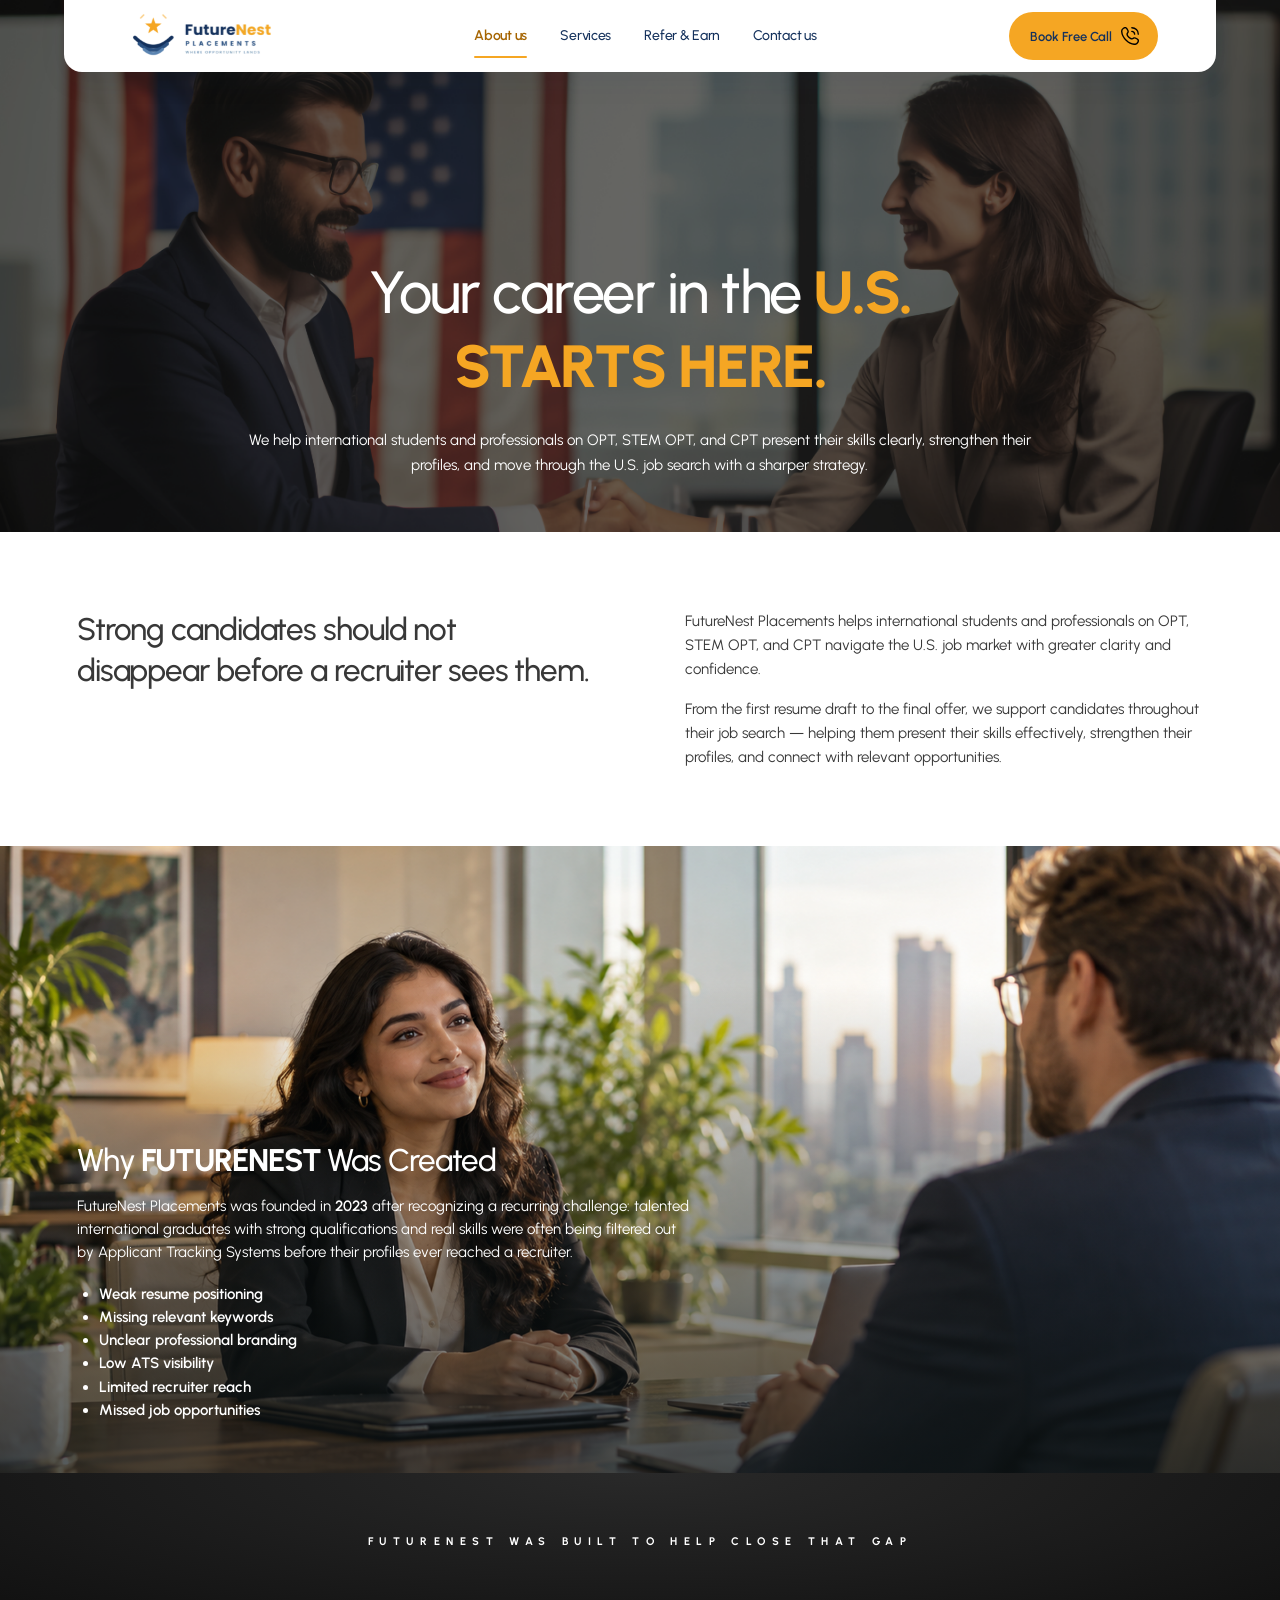
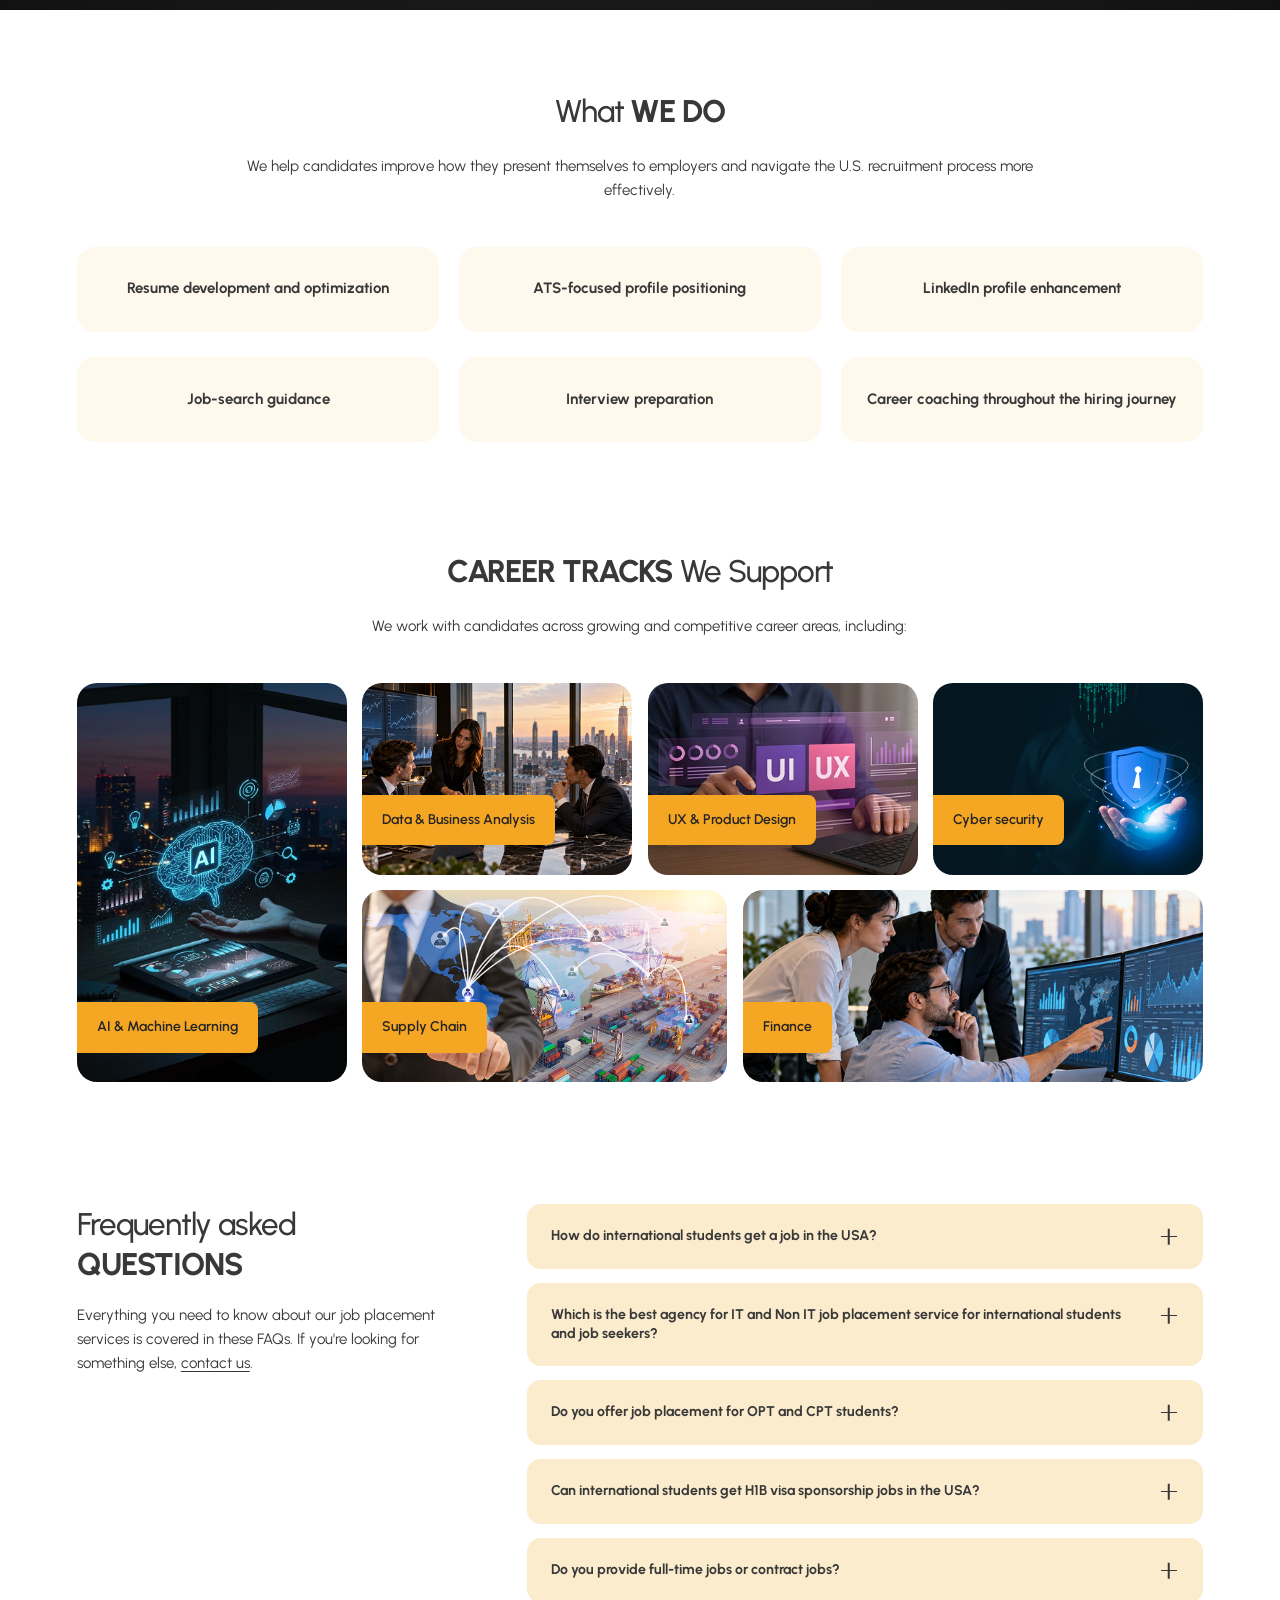
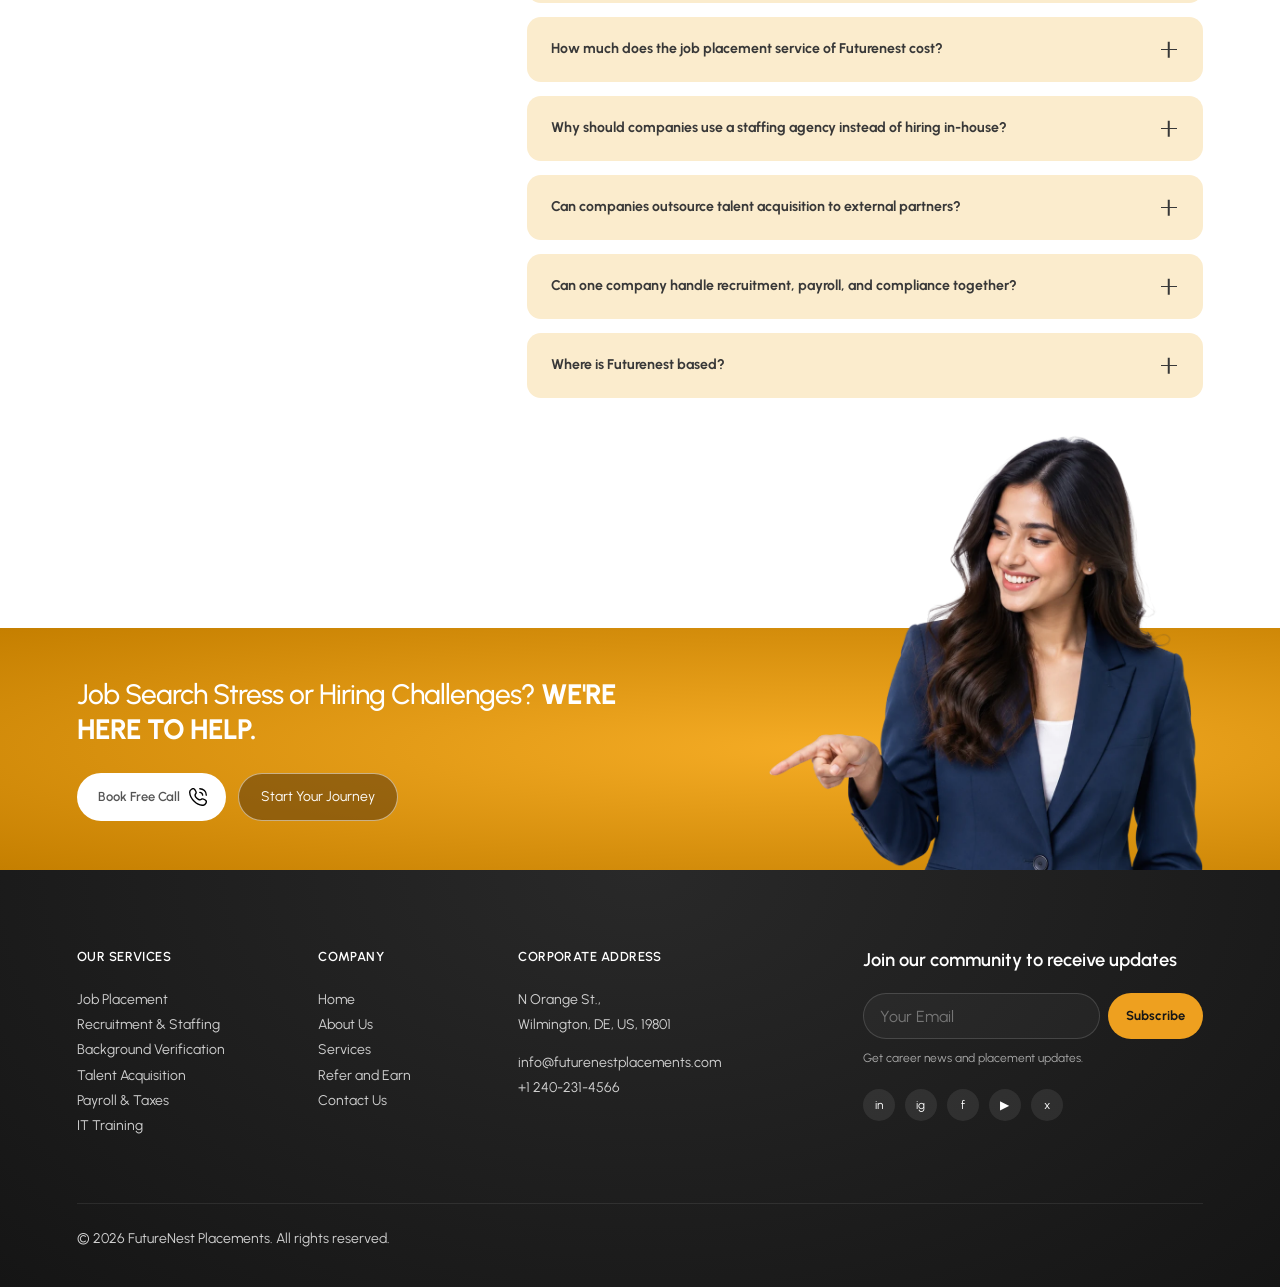
==== commit c7b8a318: "Update Sparkfund logo, sync CTA section layout across all pages, and clean up" ====
--- a/about/index.html
+++ b/about/index.html
@@ -346,7 +346,9 @@
         </div>
       </section>
       <section class="fn-cta">
-        <img class="fn-cta__portrait" src="../assets/home/cta-advisor.webp" alt="" loading="lazy" width="934" height="895" />
+        <div class="fn-cta__portrait">
+          <img class="fn-cta__portrait-img" src="../assets/home/cta-advisor.webp" alt="" loading="lazy" width="934" height="895" />
+        </div>
         <div class="fn-wrap">
           <h2>Job Search Stress or Hiring Challenges? <strong>We're here to help.</strong></h2>
           <div class="fn-cta__actions">
--- a/css/home.css
+++ b/css/home.css
@@ -268,13 +268,29 @@
   min-width: 100vw;
   justify-content: space-around;
   align-items: center;
-  gap: 3rem;
-  padding-inline: 1.5rem;
+  gap: 3.5rem;
+  padding-inline: 1.75rem;
 }
 .fn-marquee__group span {
   font-size: clamp(0.75rem, calc(var(--fn-layout-width) * 0.0085), 1rem);
   font-weight: 600;
-  letter-spacing: 0.42em;
+  letter-spacing: 0.35em;
+}
+.fn-marquee__item {
+  display: inline-flex;
+  align-items: center;
+  gap: 0.75rem;
+  flex-shrink: 0;
+  white-space: nowrap;
+}
+.fn-marquee__logo {
+  height: clamp(1.25rem, calc(var(--fn-layout-width) * 0.015), 1.75rem);
+  width: auto;
+  max-width: 3rem;
+  object-fit: contain;
+  display: inline-block;
+  vertical-align: middle;
+  flex-shrink: 0;
 }
 
 @keyframes fn-marquee {
@@ -1074,6 +1090,12 @@
   .fn-cta {
     display: flex;
     flex-direction: column;
+    padding: 0 16px 44px;
+    text-align: center;
+    margin-top: clamp(60px, 16vw, 90px);
+  }
+  .fn-cta picture {
+    display: contents;
   }
   .fn-cta__portrait {
     position: relative;
@@ -1085,6 +1107,43 @@
   }
   .fn-cta > .fn-wrap {
     margin-top: -40%;
+  }
+  .fn-cta h2 {
+    width: 100%;
+    max-width: none;
+    font-size: clamp(20px, 5.6vw, 25px);
+    line-height: 1.25;
+    margin: 0 0 20px;
+    text-align: center;
+  }
+  .fn-cta h2 strong {
+    text-transform: uppercase;
+    display: block;
+  }
+  .fn-cta__actions {
+    max-width: none;
+    width: 100%;
+    display: flex;
+    flex-direction: row;
+    flex-wrap: wrap;
+    justify-content: center;
+    align-items: center;
+    gap: 12px;
+    margin-top: 0;
+  }
+  .fn-cta .btn--header,
+  .fn-cta__ghost {
+    padding: 9px 18px;
+    font-size: 13px;
+    min-height: 36px;
+    white-space: nowrap;
+    flex: 0 0 auto;
+    display: inline-flex;
+    align-items: center;
+    justify-content: center;
+  }
+  .fn-cta__actions > a {
+    flex: 0 0 auto;
   }
 }
 @media (min-width: 601px) and (max-width: 900px) {
--- a/css/about-mobile.css
+++ b/css/about-mobile.css
@@ -42,18 +42,11 @@
  .ab-faq__item { border-radius:5px; }
  .ab-faq__item summary { padding:14px 12px; font-size:12px; gap:10px; }
  .ab-faq__answer p { font-size:13px; }
- .fn-about-page .fn-cta { background:radial-gradient(at 65% 50%,#f5ac25,#c57f00); padding:0 16px 44px; overflow:visible; position:relative; text-align:center; margin-top:clamp(60px,16vw,90px); }
- .fn-about-page .fn-cta picture { display:contents; }
- .fn-about-page .fn-cta__portrait { --fn-advisor-w:min(78vw,300px); position:relative; z-index:1; display:block; right:auto; bottom:auto; width:var(--fn-advisor-w); max-width:none; height:auto; margin:0 auto; top:calc(-0.44 * var(--fn-advisor-w) * (895 / 934)); margin-bottom:calc(-0.44 * var(--fn-advisor-w) * (895 / 934) + 18px); object-fit:contain; pointer-events:none; }
- .fn-about-page .fn-cta h2 { width:100%; max-width:none; font-size:clamp(20px,5.6vw,25px); line-height:1.25; margin:0 0 20px; text-align:center; }
- .fn-about-page .fn-cta h2 strong { text-transform:uppercase; display:block; }
- .fn-about-page .fn-cta__actions { max-width:none; width:100%; display:flex; flex-direction:row; flex-wrap:wrap; justify-content:center; align-items:center; gap:12px; margin-top:0; }
- .fn-about-page .fn-cta .btn--header,.fn-about-page .fn-cta__ghost { padding:9px 18px; font-size:13px; min-height:36px; white-space:nowrap; flex:0 0 auto; display:inline-flex; align-items:center; justify-content:center; }
+
  .fn-about-page .fn-footer__grid { display:flex; flex-direction:column; gap:36px; }
  .fn-about-page .fn-footer__grid>div:last-child { order:-1; border-bottom:1px solid #ffffff30; padding-bottom:32px; }
 }
 @media(max-width:380px) {
  .ab-track-grid { width:300%; grid-template-rows:repeat(2,180px); }
- .fn-about-page .fn-cta__actions>a { flex:0 0 auto; }
  .ab-service-grid li { overflow-wrap:anywhere; }
 }
